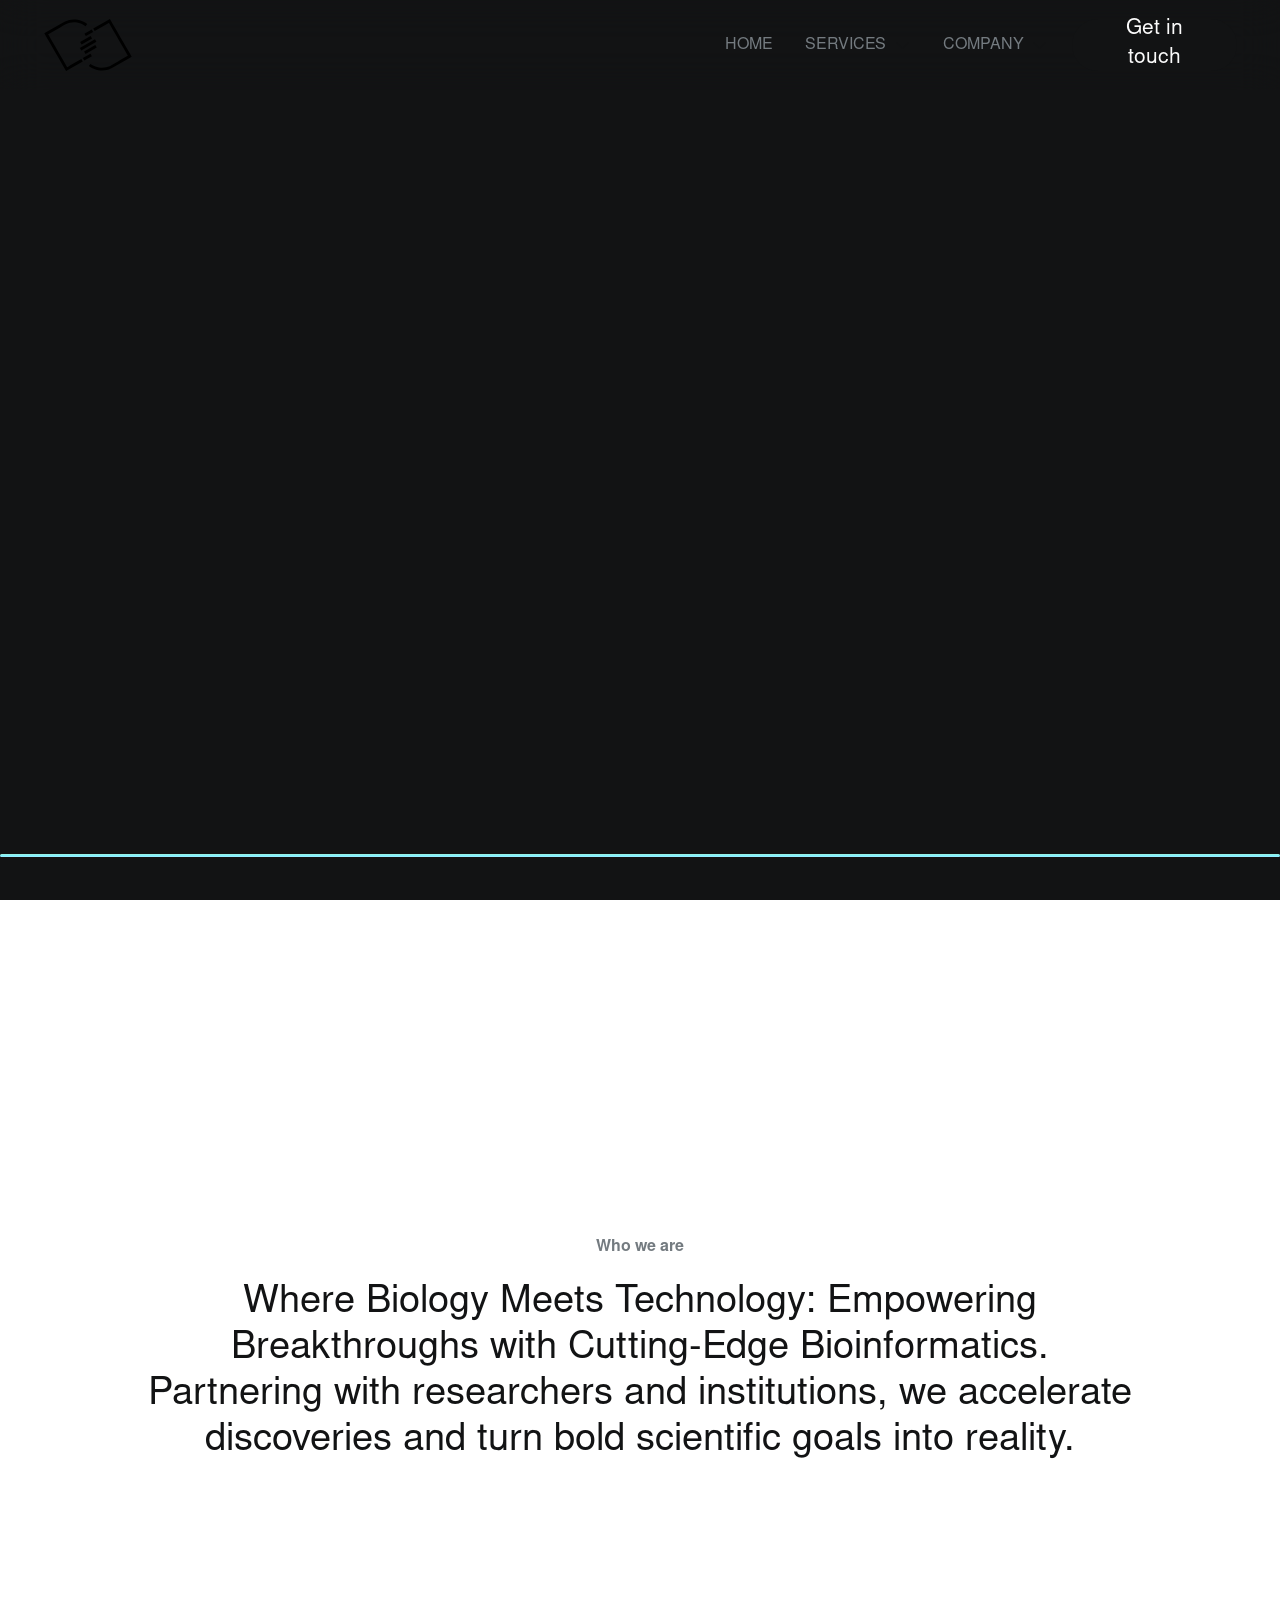
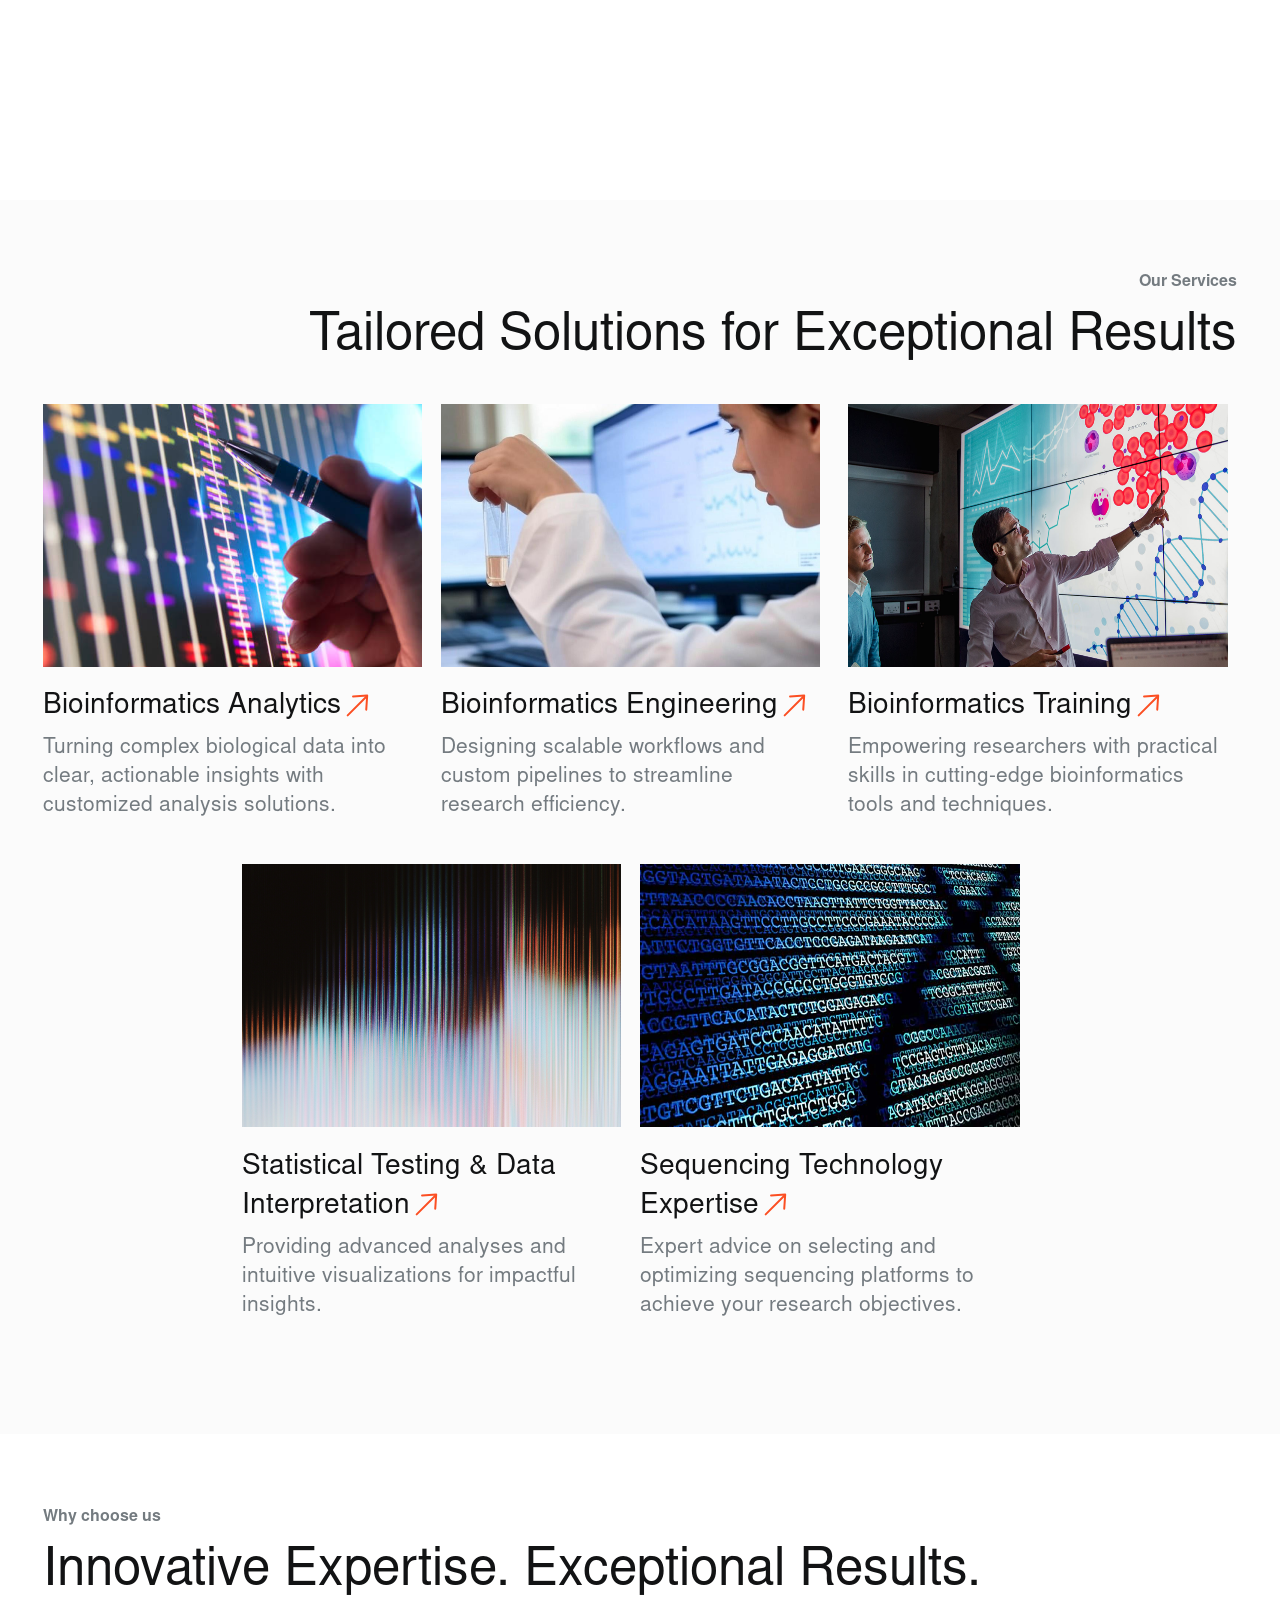
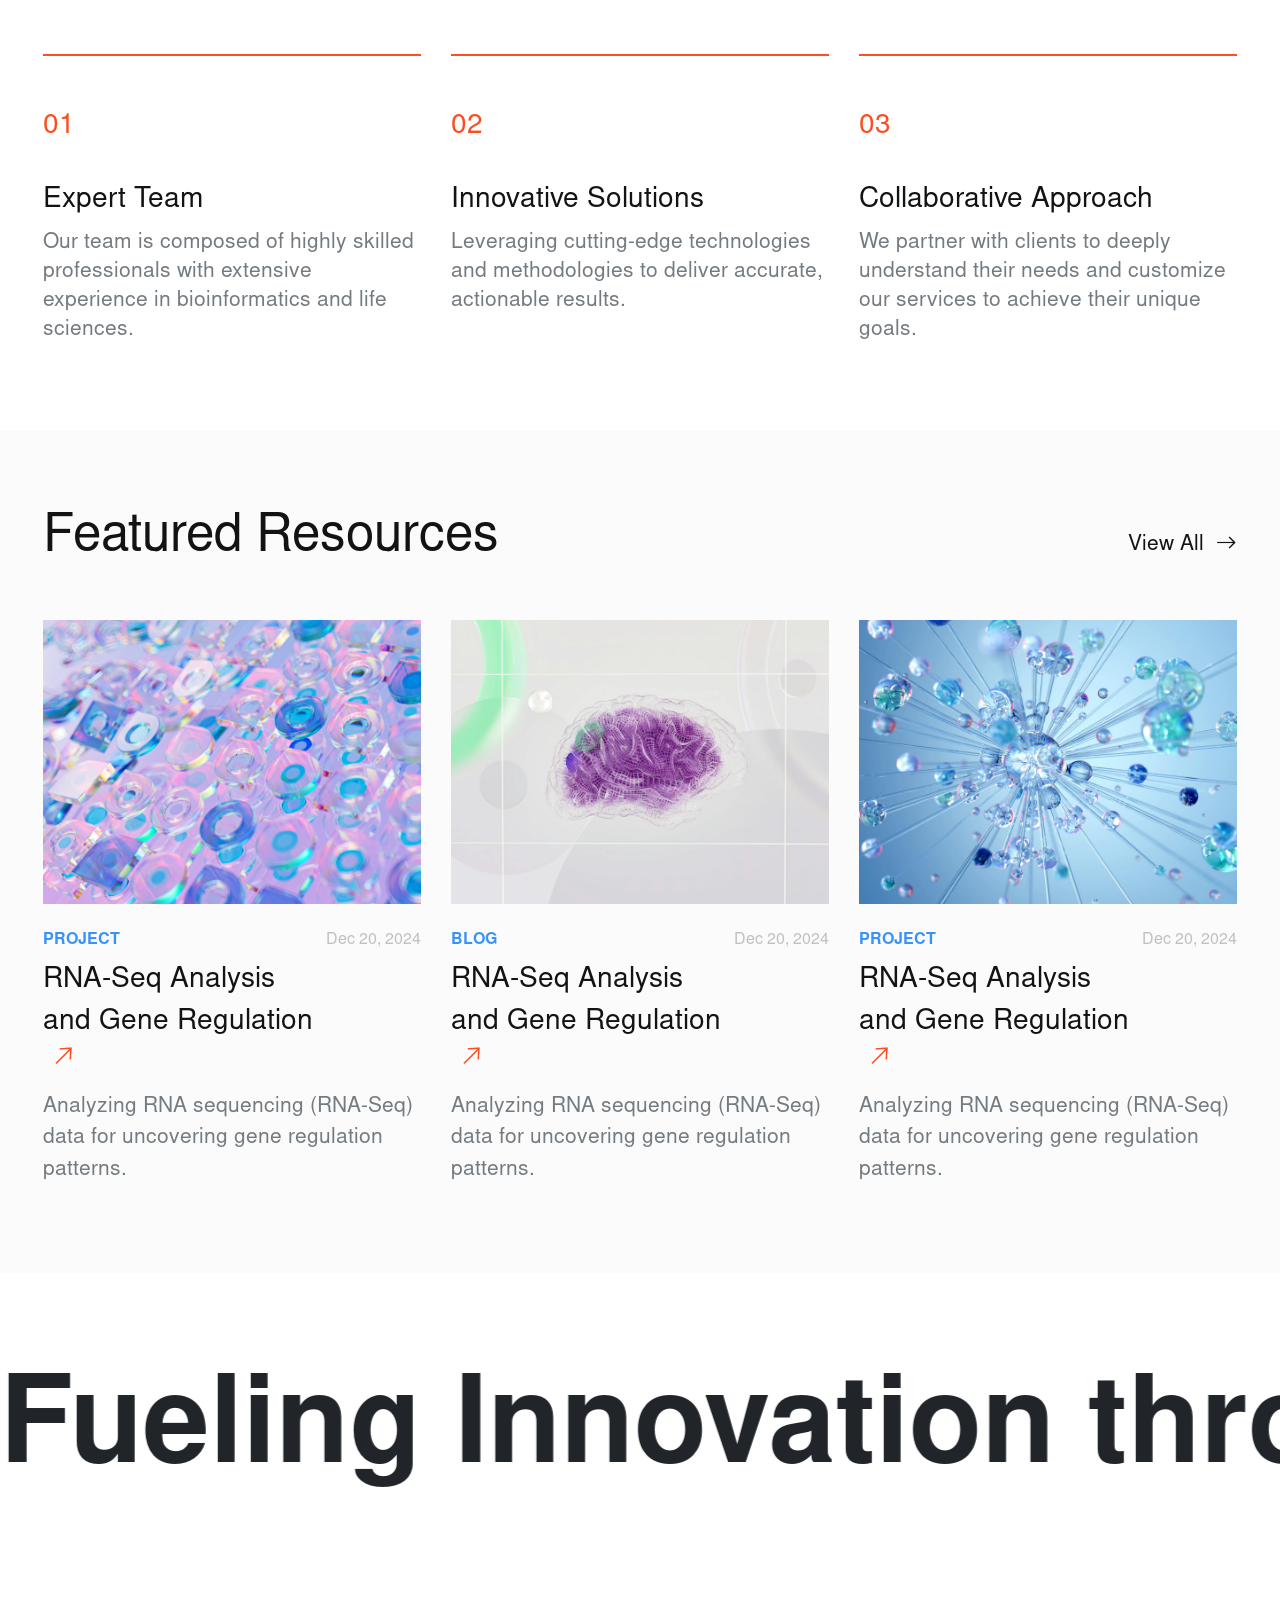
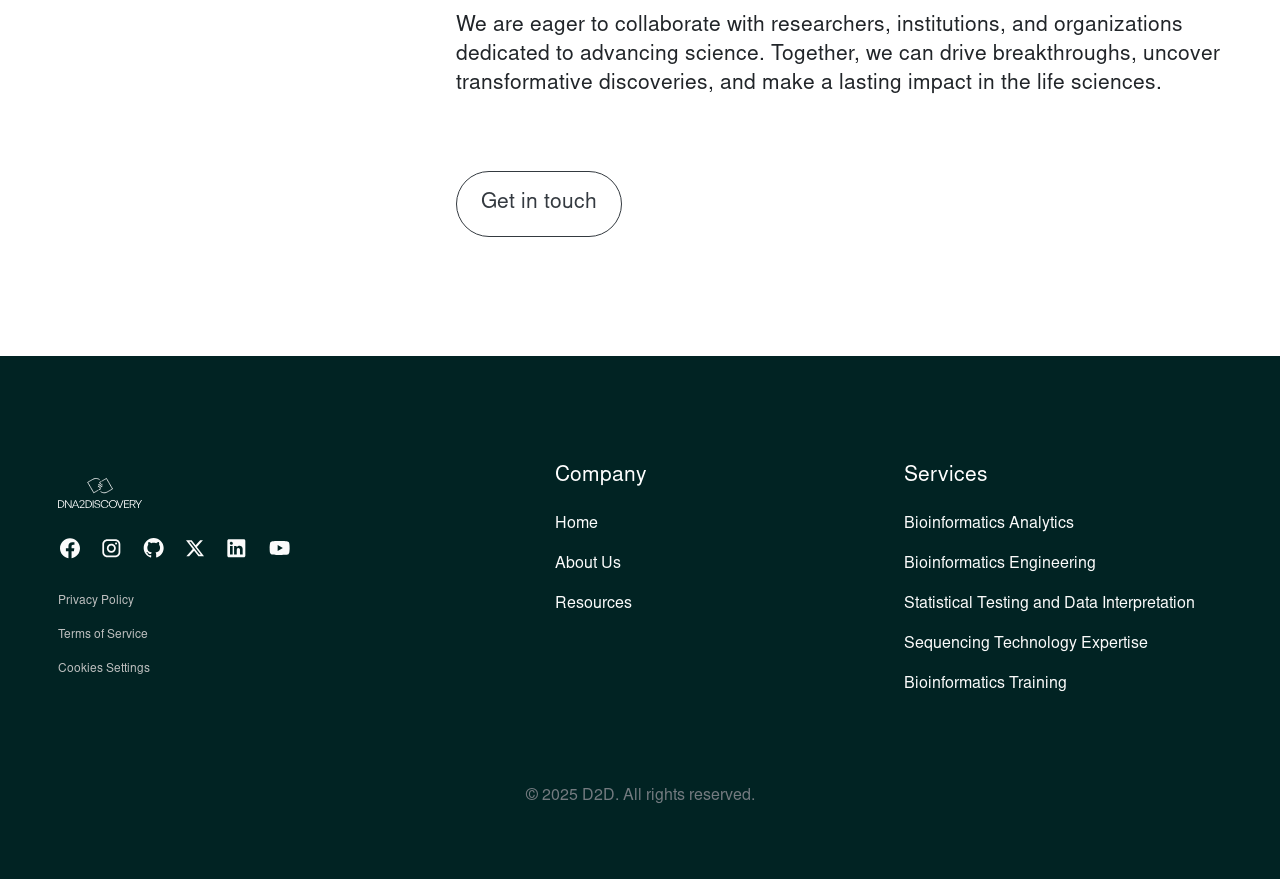
==== home/index.html @ 98108c51 "Deploying to gh-pages from @ DNA2Discovery/AngularWeb@19cfebd4a1c8b1fcf7de5f11486455349e9c429f 🚀" ====
<!DOCTYPE html><html lang="en" data-beasties-container><head><link rel="preconnect" href="https://fonts.gstatic.com" crossorigin>
  <meta charset="utf-8">
  <meta name="viewport" content="width=device-width, initial-scale=1, maximum-scale=1, user-scalable=no">
  <title>D2dWebsite</title>
  <base href="/">
  <meta name="viewport" content="width=device-width, initial-scale=1">
  <link rel="stylesheet" href="https://cdn.jsdelivr.net/npm/bootstrap@4.6.2/dist/css/bootstrap.min.css" integrity="sha384-xOolHFLEh07PJGoPkLv1IbcEPTNtaed2xpHsD9ESMhqIYd0nLMwNLD69Npy4HI+N" crossorigin="anonymous">
  <link rel="stylesheet" href="https://cdn.jsdelivr.net/npm/bootstrap-icons/font/bootstrap-icons.css">
  <link rel="stylesheet" href="https://cdnjs.cloudflare.com/ajax/libs/font-awesome/6.5.1/css/all.min.css">
  <link rel="icon" type="image/x-icon" href="favicon.ico">
  <style>@font-face{font-family:'Roboto';font-style:normal;font-weight:300;font-stretch:100%;font-display:swap;src:url(https://fonts.gstatic.com/s/roboto/v47/KFO7CnqEu92Fr1ME7kSn66aGLdTylUAMa3GUBGEe.woff2) format('woff2');unicode-range:U+0460-052F, U+1C80-1C8A, U+20B4, U+2DE0-2DFF, U+A640-A69F, U+FE2E-FE2F;}@font-face{font-family:'Roboto';font-style:normal;font-weight:300;font-stretch:100%;font-display:swap;src:url(https://fonts.gstatic.com/s/roboto/v47/KFO7CnqEu92Fr1ME7kSn66aGLdTylUAMa3iUBGEe.woff2) format('woff2');unicode-range:U+0301, U+0400-045F, U+0490-0491, U+04B0-04B1, U+2116;}@font-face{font-family:'Roboto';font-style:normal;font-weight:300;font-stretch:100%;font-display:swap;src:url(https://fonts.gstatic.com/s/roboto/v47/KFO7CnqEu92Fr1ME7kSn66aGLdTylUAMa3CUBGEe.woff2) format('woff2');unicode-range:U+1F00-1FFF;}@font-face{font-family:'Roboto';font-style:normal;font-weight:300;font-stretch:100%;font-display:swap;src:url(https://fonts.gstatic.com/s/roboto/v47/KFO7CnqEu92Fr1ME7kSn66aGLdTylUAMa3-UBGEe.woff2) format('woff2');unicode-range:U+0370-0377, U+037A-037F, U+0384-038A, U+038C, U+038E-03A1, U+03A3-03FF;}@font-face{font-family:'Roboto';font-style:normal;font-weight:300;font-stretch:100%;font-display:swap;src:url(https://fonts.gstatic.com/s/roboto/v47/KFO7CnqEu92Fr1ME7kSn66aGLdTylUAMawCUBGEe.woff2) format('woff2');unicode-range:U+0302-0303, U+0305, U+0307-0308, U+0310, U+0312, U+0315, U+031A, U+0326-0327, U+032C, U+032F-0330, U+0332-0333, U+0338, U+033A, U+0346, U+034D, U+0391-03A1, U+03A3-03A9, U+03B1-03C9, U+03D1, U+03D5-03D6, U+03F0-03F1, U+03F4-03F5, U+2016-2017, U+2034-2038, U+203C, U+2040, U+2043, U+2047, U+2050, U+2057, U+205F, U+2070-2071, U+2074-208E, U+2090-209C, U+20D0-20DC, U+20E1, U+20E5-20EF, U+2100-2112, U+2114-2115, U+2117-2121, U+2123-214F, U+2190, U+2192, U+2194-21AE, U+21B0-21E5, U+21F1-21F2, U+21F4-2211, U+2213-2214, U+2216-22FF, U+2308-230B, U+2310, U+2319, U+231C-2321, U+2336-237A, U+237C, U+2395, U+239B-23B7, U+23D0, U+23DC-23E1, U+2474-2475, U+25AF, U+25B3, U+25B7, U+25BD, U+25C1, U+25CA, U+25CC, U+25FB, U+266D-266F, U+27C0-27FF, U+2900-2AFF, U+2B0E-2B11, U+2B30-2B4C, U+2BFE, U+3030, U+FF5B, U+FF5D, U+1D400-1D7FF, U+1EE00-1EEFF;}@font-face{font-family:'Roboto';font-style:normal;font-weight:300;font-stretch:100%;font-display:swap;src:url(https://fonts.gstatic.com/s/roboto/v47/KFO7CnqEu92Fr1ME7kSn66aGLdTylUAMaxKUBGEe.woff2) format('woff2');unicode-range:U+0001-000C, U+000E-001F, U+007F-009F, U+20DD-20E0, U+20E2-20E4, U+2150-218F, U+2190, U+2192, U+2194-2199, U+21AF, U+21E6-21F0, U+21F3, U+2218-2219, U+2299, U+22C4-22C6, U+2300-243F, U+2440-244A, U+2460-24FF, U+25A0-27BF, U+2800-28FF, U+2921-2922, U+2981, U+29BF, U+29EB, U+2B00-2BFF, U+4DC0-4DFF, U+FFF9-FFFB, U+10140-1018E, U+10190-1019C, U+101A0, U+101D0-101FD, U+102E0-102FB, U+10E60-10E7E, U+1D2C0-1D2D3, U+1D2E0-1D37F, U+1F000-1F0FF, U+1F100-1F1AD, U+1F1E6-1F1FF, U+1F30D-1F30F, U+1F315, U+1F31C, U+1F31E, U+1F320-1F32C, U+1F336, U+1F378, U+1F37D, U+1F382, U+1F393-1F39F, U+1F3A7-1F3A8, U+1F3AC-1F3AF, U+1F3C2, U+1F3C4-1F3C6, U+1F3CA-1F3CE, U+1F3D4-1F3E0, U+1F3ED, U+1F3F1-1F3F3, U+1F3F5-1F3F7, U+1F408, U+1F415, U+1F41F, U+1F426, U+1F43F, U+1F441-1F442, U+1F444, U+1F446-1F449, U+1F44C-1F44E, U+1F453, U+1F46A, U+1F47D, U+1F4A3, U+1F4B0, U+1F4B3, U+1F4B9, U+1F4BB, U+1F4BF, U+1F4C8-1F4CB, U+1F4D6, U+1F4DA, U+1F4DF, U+1F4E3-1F4E6, U+1F4EA-1F4ED, U+1F4F7, U+1F4F9-1F4FB, U+1F4FD-1F4FE, U+1F503, U+1F507-1F50B, U+1F50D, U+1F512-1F513, U+1F53E-1F54A, U+1F54F-1F5FA, U+1F610, U+1F650-1F67F, U+1F687, U+1F68D, U+1F691, U+1F694, U+1F698, U+1F6AD, U+1F6B2, U+1F6B9-1F6BA, U+1F6BC, U+1F6C6-1F6CF, U+1F6D3-1F6D7, U+1F6E0-1F6EA, U+1F6F0-1F6F3, U+1F6F7-1F6FC, U+1F700-1F7FF, U+1F800-1F80B, U+1F810-1F847, U+1F850-1F859, U+1F860-1F887, U+1F890-1F8AD, U+1F8B0-1F8BB, U+1F8C0-1F8C1, U+1F900-1F90B, U+1F93B, U+1F946, U+1F984, U+1F996, U+1F9E9, U+1FA00-1FA6F, U+1FA70-1FA7C, U+1FA80-1FA89, U+1FA8F-1FAC6, U+1FACE-1FADC, U+1FADF-1FAE9, U+1FAF0-1FAF8, U+1FB00-1FBFF;}@font-face{font-family:'Roboto';font-style:normal;font-weight:300;font-stretch:100%;font-display:swap;src:url(https://fonts.gstatic.com/s/roboto/v47/KFO7CnqEu92Fr1ME7kSn66aGLdTylUAMa3OUBGEe.woff2) format('woff2');unicode-range:U+0102-0103, U+0110-0111, U+0128-0129, U+0168-0169, U+01A0-01A1, U+01AF-01B0, U+0300-0301, U+0303-0304, U+0308-0309, U+0323, U+0329, U+1EA0-1EF9, U+20AB;}@font-face{font-family:'Roboto';font-style:normal;font-weight:300;font-stretch:100%;font-display:swap;src:url(https://fonts.gstatic.com/s/roboto/v47/KFO7CnqEu92Fr1ME7kSn66aGLdTylUAMa3KUBGEe.woff2) format('woff2');unicode-range:U+0100-02BA, U+02BD-02C5, U+02C7-02CC, U+02CE-02D7, U+02DD-02FF, U+0304, U+0308, U+0329, U+1D00-1DBF, U+1E00-1E9F, U+1EF2-1EFF, U+2020, U+20A0-20AB, U+20AD-20C0, U+2113, U+2C60-2C7F, U+A720-A7FF;}@font-face{font-family:'Roboto';font-style:normal;font-weight:300;font-stretch:100%;font-display:swap;src:url(https://fonts.gstatic.com/s/roboto/v47/KFO7CnqEu92Fr1ME7kSn66aGLdTylUAMa3yUBA.woff2) format('woff2');unicode-range:U+0000-00FF, U+0131, U+0152-0153, U+02BB-02BC, U+02C6, U+02DA, U+02DC, U+0304, U+0308, U+0329, U+2000-206F, U+20AC, U+2122, U+2191, U+2193, U+2212, U+2215, U+FEFF, U+FFFD;}@font-face{font-family:'Roboto';font-style:normal;font-weight:400;font-stretch:100%;font-display:swap;src:url(https://fonts.gstatic.com/s/roboto/v47/KFO7CnqEu92Fr1ME7kSn66aGLdTylUAMa3GUBGEe.woff2) format('woff2');unicode-range:U+0460-052F, U+1C80-1C8A, U+20B4, U+2DE0-2DFF, U+A640-A69F, U+FE2E-FE2F;}@font-face{font-family:'Roboto';font-style:normal;font-weight:400;font-stretch:100%;font-display:swap;src:url(https://fonts.gstatic.com/s/roboto/v47/KFO7CnqEu92Fr1ME7kSn66aGLdTylUAMa3iUBGEe.woff2) format('woff2');unicode-range:U+0301, U+0400-045F, U+0490-0491, U+04B0-04B1, U+2116;}@font-face{font-family:'Roboto';font-style:normal;font-weight:400;font-stretch:100%;font-display:swap;src:url(https://fonts.gstatic.com/s/roboto/v47/KFO7CnqEu92Fr1ME7kSn66aGLdTylUAMa3CUBGEe.woff2) format('woff2');unicode-range:U+1F00-1FFF;}@font-face{font-family:'Roboto';font-style:normal;font-weight:400;font-stretch:100%;font-display:swap;src:url(https://fonts.gstatic.com/s/roboto/v47/KFO7CnqEu92Fr1ME7kSn66aGLdTylUAMa3-UBGEe.woff2) format('woff2');unicode-range:U+0370-0377, U+037A-037F, U+0384-038A, U+038C, U+038E-03A1, U+03A3-03FF;}@font-face{font-family:'Roboto';font-style:normal;font-weight:400;font-stretch:100%;font-display:swap;src:url(https://fonts.gstatic.com/s/roboto/v47/KFO7CnqEu92Fr1ME7kSn66aGLdTylUAMawCUBGEe.woff2) format('woff2');unicode-range:U+0302-0303, U+0305, U+0307-0308, U+0310, U+0312, U+0315, U+031A, U+0326-0327, U+032C, U+032F-0330, U+0332-0333, U+0338, U+033A, U+0346, U+034D, U+0391-03A1, U+03A3-03A9, U+03B1-03C9, U+03D1, U+03D5-03D6, U+03F0-03F1, U+03F4-03F5, U+2016-2017, U+2034-2038, U+203C, U+2040, U+2043, U+2047, U+2050, U+2057, U+205F, U+2070-2071, U+2074-208E, U+2090-209C, U+20D0-20DC, U+20E1, U+20E5-20EF, U+2100-2112, U+2114-2115, U+2117-2121, U+2123-214F, U+2190, U+2192, U+2194-21AE, U+21B0-21E5, U+21F1-21F2, U+21F4-2211, U+2213-2214, U+2216-22FF, U+2308-230B, U+2310, U+2319, U+231C-2321, U+2336-237A, U+237C, U+2395, U+239B-23B7, U+23D0, U+23DC-23E1, U+2474-2475, U+25AF, U+25B3, U+25B7, U+25BD, U+25C1, U+25CA, U+25CC, U+25FB, U+266D-266F, U+27C0-27FF, U+2900-2AFF, U+2B0E-2B11, U+2B30-2B4C, U+2BFE, U+3030, U+FF5B, U+FF5D, U+1D400-1D7FF, U+1EE00-1EEFF;}@font-face{font-family:'Roboto';font-style:normal;font-weight:400;font-stretch:100%;font-display:swap;src:url(https://fonts.gstatic.com/s/roboto/v47/KFO7CnqEu92Fr1ME7kSn66aGLdTylUAMaxKUBGEe.woff2) format('woff2');unicode-range:U+0001-000C, U+000E-001F, U+007F-009F, U+20DD-20E0, U+20E2-20E4, U+2150-218F, U+2190, U+2192, U+2194-2199, U+21AF, U+21E6-21F0, U+21F3, U+2218-2219, U+2299, U+22C4-22C6, U+2300-243F, U+2440-244A, U+2460-24FF, U+25A0-27BF, U+2800-28FF, U+2921-2922, U+2981, U+29BF, U+29EB, U+2B00-2BFF, U+4DC0-4DFF, U+FFF9-FFFB, U+10140-1018E, U+10190-1019C, U+101A0, U+101D0-101FD, U+102E0-102FB, U+10E60-10E7E, U+1D2C0-1D2D3, U+1D2E0-1D37F, U+1F000-1F0FF, U+1F100-1F1AD, U+1F1E6-1F1FF, U+1F30D-1F30F, U+1F315, U+1F31C, U+1F31E, U+1F320-1F32C, U+1F336, U+1F378, U+1F37D, U+1F382, U+1F393-1F39F, U+1F3A7-1F3A8, U+1F3AC-1F3AF, U+1F3C2, U+1F3C4-1F3C6, U+1F3CA-1F3CE, U+1F3D4-1F3E0, U+1F3ED, U+1F3F1-1F3F3, U+1F3F5-1F3F7, U+1F408, U+1F415, U+1F41F, U+1F426, U+1F43F, U+1F441-1F442, U+1F444, U+1F446-1F449, U+1F44C-1F44E, U+1F453, U+1F46A, U+1F47D, U+1F4A3, U+1F4B0, U+1F4B3, U+1F4B9, U+1F4BB, U+1F4BF, U+1F4C8-1F4CB, U+1F4D6, U+1F4DA, U+1F4DF, U+1F4E3-1F4E6, U+1F4EA-1F4ED, U+1F4F7, U+1F4F9-1F4FB, U+1F4FD-1F4FE, U+1F503, U+1F507-1F50B, U+1F50D, U+1F512-1F513, U+1F53E-1F54A, U+1F54F-1F5FA, U+1F610, U+1F650-1F67F, U+1F687, U+1F68D, U+1F691, U+1F694, U+1F698, U+1F6AD, U+1F6B2, U+1F6B9-1F6BA, U+1F6BC, U+1F6C6-1F6CF, U+1F6D3-1F6D7, U+1F6E0-1F6EA, U+1F6F0-1F6F3, U+1F6F7-1F6FC, U+1F700-1F7FF, U+1F800-1F80B, U+1F810-1F847, U+1F850-1F859, U+1F860-1F887, U+1F890-1F8AD, U+1F8B0-1F8BB, U+1F8C0-1F8C1, U+1F900-1F90B, U+1F93B, U+1F946, U+1F984, U+1F996, U+1F9E9, U+1FA00-1FA6F, U+1FA70-1FA7C, U+1FA80-1FA89, U+1FA8F-1FAC6, U+1FACE-1FADC, U+1FADF-1FAE9, U+1FAF0-1FAF8, U+1FB00-1FBFF;}@font-face{font-family:'Roboto';font-style:normal;font-weight:400;font-stretch:100%;font-display:swap;src:url(https://fonts.gstatic.com/s/roboto/v47/KFO7CnqEu92Fr1ME7kSn66aGLdTylUAMa3OUBGEe.woff2) format('woff2');unicode-range:U+0102-0103, U+0110-0111, U+0128-0129, U+0168-0169, U+01A0-01A1, U+01AF-01B0, U+0300-0301, U+0303-0304, U+0308-0309, U+0323, U+0329, U+1EA0-1EF9, U+20AB;}@font-face{font-family:'Roboto';font-style:normal;font-weight:400;font-stretch:100%;font-display:swap;src:url(https://fonts.gstatic.com/s/roboto/v47/KFO7CnqEu92Fr1ME7kSn66aGLdTylUAMa3KUBGEe.woff2) format('woff2');unicode-range:U+0100-02BA, U+02BD-02C5, U+02C7-02CC, U+02CE-02D7, U+02DD-02FF, U+0304, U+0308, U+0329, U+1D00-1DBF, U+1E00-1E9F, U+1EF2-1EFF, U+2020, U+20A0-20AB, U+20AD-20C0, U+2113, U+2C60-2C7F, U+A720-A7FF;}@font-face{font-family:'Roboto';font-style:normal;font-weight:400;font-stretch:100%;font-display:swap;src:url(https://fonts.gstatic.com/s/roboto/v47/KFO7CnqEu92Fr1ME7kSn66aGLdTylUAMa3yUBA.woff2) format('woff2');unicode-range:U+0000-00FF, U+0131, U+0152-0153, U+02BB-02BC, U+02C6, U+02DA, U+02DC, U+0304, U+0308, U+0329, U+2000-206F, U+20AC, U+2122, U+2191, U+2193, U+2212, U+2215, U+FEFF, U+FFFD;}@font-face{font-family:'Roboto';font-style:normal;font-weight:500;font-stretch:100%;font-display:swap;src:url(https://fonts.gstatic.com/s/roboto/v47/KFO7CnqEu92Fr1ME7kSn66aGLdTylUAMa3GUBGEe.woff2) format('woff2');unicode-range:U+0460-052F, U+1C80-1C8A, U+20B4, U+2DE0-2DFF, U+A640-A69F, U+FE2E-FE2F;}@font-face{font-family:'Roboto';font-style:normal;font-weight:500;font-stretch:100%;font-display:swap;src:url(https://fonts.gstatic.com/s/roboto/v47/KFO7CnqEu92Fr1ME7kSn66aGLdTylUAMa3iUBGEe.woff2) format('woff2');unicode-range:U+0301, U+0400-045F, U+0490-0491, U+04B0-04B1, U+2116;}@font-face{font-family:'Roboto';font-style:normal;font-weight:500;font-stretch:100%;font-display:swap;src:url(https://fonts.gstatic.com/s/roboto/v47/KFO7CnqEu92Fr1ME7kSn66aGLdTylUAMa3CUBGEe.woff2) format('woff2');unicode-range:U+1F00-1FFF;}@font-face{font-family:'Roboto';font-style:normal;font-weight:500;font-stretch:100%;font-display:swap;src:url(https://fonts.gstatic.com/s/roboto/v47/KFO7CnqEu92Fr1ME7kSn66aGLdTylUAMa3-UBGEe.woff2) format('woff2');unicode-range:U+0370-0377, U+037A-037F, U+0384-038A, U+038C, U+038E-03A1, U+03A3-03FF;}@font-face{font-family:'Roboto';font-style:normal;font-weight:500;font-stretch:100%;font-display:swap;src:url(https://fonts.gstatic.com/s/roboto/v47/KFO7CnqEu92Fr1ME7kSn66aGLdTylUAMawCUBGEe.woff2) format('woff2');unicode-range:U+0302-0303, U+0305, U+0307-0308, U+0310, U+0312, U+0315, U+031A, U+0326-0327, U+032C, U+032F-0330, U+0332-0333, U+0338, U+033A, U+0346, U+034D, U+0391-03A1, U+03A3-03A9, U+03B1-03C9, U+03D1, U+03D5-03D6, U+03F0-03F1, U+03F4-03F5, U+2016-2017, U+2034-2038, U+203C, U+2040, U+2043, U+2047, U+2050, U+2057, U+205F, U+2070-2071, U+2074-208E, U+2090-209C, U+20D0-20DC, U+20E1, U+20E5-20EF, U+2100-2112, U+2114-2115, U+2117-2121, U+2123-214F, U+2190, U+2192, U+2194-21AE, U+21B0-21E5, U+21F1-21F2, U+21F4-2211, U+2213-2214, U+2216-22FF, U+2308-230B, U+2310, U+2319, U+231C-2321, U+2336-237A, U+237C, U+2395, U+239B-23B7, U+23D0, U+23DC-23E1, U+2474-2475, U+25AF, U+25B3, U+25B7, U+25BD, U+25C1, U+25CA, U+25CC, U+25FB, U+266D-266F, U+27C0-27FF, U+2900-2AFF, U+2B0E-2B11, U+2B30-2B4C, U+2BFE, U+3030, U+FF5B, U+FF5D, U+1D400-1D7FF, U+1EE00-1EEFF;}@font-face{font-family:'Roboto';font-style:normal;font-weight:500;font-stretch:100%;font-display:swap;src:url(https://fonts.gstatic.com/s/roboto/v47/KFO7CnqEu92Fr1ME7kSn66aGLdTylUAMaxKUBGEe.woff2) format('woff2');unicode-range:U+0001-000C, U+000E-001F, U+007F-009F, U+20DD-20E0, U+20E2-20E4, U+2150-218F, U+2190, U+2192, U+2194-2199, U+21AF, U+21E6-21F0, U+21F3, U+2218-2219, U+2299, U+22C4-22C6, U+2300-243F, U+2440-244A, U+2460-24FF, U+25A0-27BF, U+2800-28FF, U+2921-2922, U+2981, U+29BF, U+29EB, U+2B00-2BFF, U+4DC0-4DFF, U+FFF9-FFFB, U+10140-1018E, U+10190-1019C, U+101A0, U+101D0-101FD, U+102E0-102FB, U+10E60-10E7E, U+1D2C0-1D2D3, U+1D2E0-1D37F, U+1F000-1F0FF, U+1F100-1F1AD, U+1F1E6-1F1FF, U+1F30D-1F30F, U+1F315, U+1F31C, U+1F31E, U+1F320-1F32C, U+1F336, U+1F378, U+1F37D, U+1F382, U+1F393-1F39F, U+1F3A7-1F3A8, U+1F3AC-1F3AF, U+1F3C2, U+1F3C4-1F3C6, U+1F3CA-1F3CE, U+1F3D4-1F3E0, U+1F3ED, U+1F3F1-1F3F3, U+1F3F5-1F3F7, U+1F408, U+1F415, U+1F41F, U+1F426, U+1F43F, U+1F441-1F442, U+1F444, U+1F446-1F449, U+1F44C-1F44E, U+1F453, U+1F46A, U+1F47D, U+1F4A3, U+1F4B0, U+1F4B3, U+1F4B9, U+1F4BB, U+1F4BF, U+1F4C8-1F4CB, U+1F4D6, U+1F4DA, U+1F4DF, U+1F4E3-1F4E6, U+1F4EA-1F4ED, U+1F4F7, U+1F4F9-1F4FB, U+1F4FD-1F4FE, U+1F503, U+1F507-1F50B, U+1F50D, U+1F512-1F513, U+1F53E-1F54A, U+1F54F-1F5FA, U+1F610, U+1F650-1F67F, U+1F687, U+1F68D, U+1F691, U+1F694, U+1F698, U+1F6AD, U+1F6B2, U+1F6B9-1F6BA, U+1F6BC, U+1F6C6-1F6CF, U+1F6D3-1F6D7, U+1F6E0-1F6EA, U+1F6F0-1F6F3, U+1F6F7-1F6FC, U+1F700-1F7FF, U+1F800-1F80B, U+1F810-1F847, U+1F850-1F859, U+1F860-1F887, U+1F890-1F8AD, U+1F8B0-1F8BB, U+1F8C0-1F8C1, U+1F900-1F90B, U+1F93B, U+1F946, U+1F984, U+1F996, U+1F9E9, U+1FA00-1FA6F, U+1FA70-1FA7C, U+1FA80-1FA89, U+1FA8F-1FAC6, U+1FACE-1FADC, U+1FADF-1FAE9, U+1FAF0-1FAF8, U+1FB00-1FBFF;}@font-face{font-family:'Roboto';font-style:normal;font-weight:500;font-stretch:100%;font-display:swap;src:url(https://fonts.gstatic.com/s/roboto/v47/KFO7CnqEu92Fr1ME7kSn66aGLdTylUAMa3OUBGEe.woff2) format('woff2');unicode-range:U+0102-0103, U+0110-0111, U+0128-0129, U+0168-0169, U+01A0-01A1, U+01AF-01B0, U+0300-0301, U+0303-0304, U+0308-0309, U+0323, U+0329, U+1EA0-1EF9, U+20AB;}@font-face{font-family:'Roboto';font-style:normal;font-weight:500;font-stretch:100%;font-display:swap;src:url(https://fonts.gstatic.com/s/roboto/v47/KFO7CnqEu92Fr1ME7kSn66aGLdTylUAMa3KUBGEe.woff2) format('woff2');unicode-range:U+0100-02BA, U+02BD-02C5, U+02C7-02CC, U+02CE-02D7, U+02DD-02FF, U+0304, U+0308, U+0329, U+1D00-1DBF, U+1E00-1E9F, U+1EF2-1EFF, U+2020, U+20A0-20AB, U+20AD-20C0, U+2113, U+2C60-2C7F, U+A720-A7FF;}@font-face{font-family:'Roboto';font-style:normal;font-weight:500;font-stretch:100%;font-display:swap;src:url(https://fonts.gstatic.com/s/roboto/v47/KFO7CnqEu92Fr1ME7kSn66aGLdTylUAMa3yUBA.woff2) format('woff2');unicode-range:U+0000-00FF, U+0131, U+0152-0153, U+02BB-02BC, U+02C6, U+02DA, U+02DC, U+0304, U+0308, U+0329, U+2000-206F, U+20AC, U+2122, U+2191, U+2193, U+2212, U+2215, U+FEFF, U+FFFD;}</style>
  <style>@font-face{font-family:'Material Icons';font-style:normal;font-weight:400;src:url(https://fonts.gstatic.com/s/materialicons/v143/flUhRq6tzZclQEJ-Vdg-IuiaDsNc.woff2) format('woff2');}.material-icons{font-family:'Material Icons';font-weight:normal;font-style:normal;font-size:24px;line-height:1;letter-spacing:normal;text-transform:none;display:inline-block;white-space:nowrap;word-wrap:normal;direction:ltr;-webkit-font-feature-settings:'liga';-webkit-font-smoothing:antialiased;}</style>
<style>html{--mat-sys-background: #fff8f8;--mat-sys-error: #ba1a1a;--mat-sys-error-container: #ffdad6;--mat-sys-inverse-on-surface: #faeeef;--mat-sys-inverse-primary: #ffb1c5;--mat-sys-inverse-surface: #352f30;--mat-sys-on-background: #201a1b;--mat-sys-on-error: #ffffff;--mat-sys-on-error-container: #410002;--mat-sys-on-primary: #ffffff;--mat-sys-on-primary-container: #3f001b;--mat-sys-on-primary-fixed: #3f001b;--mat-sys-on-primary-fixed-variant: #8f0045;--mat-sys-on-secondary: #ffffff;--mat-sys-on-secondary-container: #2b151b;--mat-sys-on-secondary-fixed: #2b151b;--mat-sys-on-secondary-fixed-variant: #5b3f46;--mat-sys-on-surface: #201a1b;--mat-sys-on-surface-variant: #514346;--mat-sys-on-tertiary: #ffffff;--mat-sys-on-tertiary-container: #410000;--mat-sys-on-tertiary-fixed: #410000;--mat-sys-on-tertiary-fixed-variant: #930100;--mat-sys-outline: #847376;--mat-sys-outline-variant: #d6c2c5;--mat-sys-primary: #ba005c;--mat-sys-primary-container: #ffd9e1;--mat-sys-primary-fixed: #ffd9e1;--mat-sys-primary-fixed-dim: #ffb1c5;--mat-sys-scrim: #000000;--mat-sys-secondary: #74565d;--mat-sys-secondary-container: #ffd9e1;--mat-sys-secondary-fixed: #ffd9e1;--mat-sys-secondary-fixed-dim: #e3bdc5;--mat-sys-shadow: #000000;--mat-sys-surface: #fff8f8;--mat-sys-surface-bright: #fff8f8;--mat-sys-surface-container: #f7ebec;--mat-sys-surface-container-high: #f1e5e6;--mat-sys-surface-container-highest: #ece0e1;--mat-sys-surface-container-low: #fdf1f2;--mat-sys-surface-container-lowest: #ffffff;--mat-sys-surface-dim: #e3d7d8;--mat-sys-surface-tint: #ba005c;--mat-sys-surface-variant: #f3dde1;--mat-sys-tertiary: #c00100;--mat-sys-tertiary-container: #ffdad4;--mat-sys-tertiary-fixed: #ffdad4;--mat-sys-tertiary-fixed-dim: #ffb4a8;--mat-sys-neutral-variant20: #3a2d30;--mat-sys-neutral10: #201a1b}html{--mat-sys-level0: 0px 0px 0px 0px rgba(0, 0, 0, .2), 0px 0px 0px 0px rgba(0, 0, 0, .14), 0px 0px 0px 0px rgba(0, 0, 0, .12)}html{--mat-sys-level1: 0px 2px 1px -1px rgba(0, 0, 0, .2), 0px 1px 1px 0px rgba(0, 0, 0, .14), 0px 1px 3px 0px rgba(0, 0, 0, .12)}html{--mat-sys-level2: 0px 3px 3px -2px rgba(0, 0, 0, .2), 0px 3px 4px 0px rgba(0, 0, 0, .14), 0px 1px 8px 0px rgba(0, 0, 0, .12)}html{--mat-sys-level3: 0px 3px 5px -1px rgba(0, 0, 0, .2), 0px 6px 10px 0px rgba(0, 0, 0, .14), 0px 1px 18px 0px rgba(0, 0, 0, .12)}html{--mat-sys-level4: 0px 5px 5px -3px rgba(0, 0, 0, .2), 0px 8px 10px 1px rgba(0, 0, 0, .14), 0px 3px 14px 2px rgba(0, 0, 0, .12)}html{--mat-sys-level5: 0px 7px 8px -4px rgba(0, 0, 0, .2), 0px 12px 17px 2px rgba(0, 0, 0, .14), 0px 5px 22px 4px rgba(0, 0, 0, .12)}html{--mat-sys-body-large: 400 1rem / 1.5rem Roboto;--mat-sys-body-large-font: Roboto;--mat-sys-body-large-line-height: 1.5rem;--mat-sys-body-large-size: 1rem;--mat-sys-body-large-tracking: .031rem;--mat-sys-body-large-weight: 400;--mat-sys-body-medium: 400 .875rem / 1.25rem Roboto;--mat-sys-body-medium-font: Roboto;--mat-sys-body-medium-line-height: 1.25rem;--mat-sys-body-medium-size: .875rem;--mat-sys-body-medium-tracking: .016rem;--mat-sys-body-medium-weight: 400;--mat-sys-body-small: 400 .75rem / 1rem Roboto;--mat-sys-body-small-font: Roboto;--mat-sys-body-small-line-height: 1rem;--mat-sys-body-small-size: .75rem;--mat-sys-body-small-tracking: .025rem;--mat-sys-body-small-weight: 400;--mat-sys-display-large: 400 3.562rem / 4rem Roboto;--mat-sys-display-large-font: Roboto;--mat-sys-display-large-line-height: 4rem;--mat-sys-display-large-size: 3.562rem;--mat-sys-display-large-tracking: -.016rem;--mat-sys-display-large-weight: 400;--mat-sys-display-medium: 400 2.812rem / 3.25rem Roboto;--mat-sys-display-medium-font: Roboto;--mat-sys-display-medium-line-height: 3.25rem;--mat-sys-display-medium-size: 2.812rem;--mat-sys-display-medium-tracking: 0;--mat-sys-display-medium-weight: 400;--mat-sys-display-small: 400 2.25rem / 2.75rem Roboto;--mat-sys-display-small-font: Roboto;--mat-sys-display-small-line-height: 2.75rem;--mat-sys-display-small-size: 2.25rem;--mat-sys-display-small-tracking: 0;--mat-sys-display-small-weight: 400;--mat-sys-headline-large: 400 2rem / 2.5rem Roboto;--mat-sys-headline-large-font: Roboto;--mat-sys-headline-large-line-height: 2.5rem;--mat-sys-headline-large-size: 2rem;--mat-sys-headline-large-tracking: 0;--mat-sys-headline-large-weight: 400;--mat-sys-headline-medium: 400 1.75rem / 2.25rem Roboto;--mat-sys-headline-medium-font: Roboto;--mat-sys-headline-medium-line-height: 2.25rem;--mat-sys-headline-medium-size: 1.75rem;--mat-sys-headline-medium-tracking: 0;--mat-sys-headline-medium-weight: 400;--mat-sys-headline-small: 400 1.5rem / 2rem Roboto;--mat-sys-headline-small-font: Roboto;--mat-sys-headline-small-line-height: 2rem;--mat-sys-headline-small-size: 1.5rem;--mat-sys-headline-small-tracking: 0;--mat-sys-headline-small-weight: 400;--mat-sys-label-large: 500 .875rem / 1.25rem Roboto;--mat-sys-label-large-font: Roboto;--mat-sys-label-large-line-height: 1.25rem;--mat-sys-label-large-size: .875rem;--mat-sys-label-large-tracking: .006rem;--mat-sys-label-large-weight: 500;--mat-sys-label-large-weight-prominent: 700;--mat-sys-label-medium: 500 .75rem / 1rem Roboto;--mat-sys-label-medium-font: Roboto;--mat-sys-label-medium-line-height: 1rem;--mat-sys-label-medium-size: .75rem;--mat-sys-label-medium-tracking: .031rem;--mat-sys-label-medium-weight: 500;--mat-sys-label-medium-weight-prominent: 700;--mat-sys-label-small: 500 .688rem / 1rem Roboto;--mat-sys-label-small-font: Roboto;--mat-sys-label-small-line-height: 1rem;--mat-sys-label-small-size: .688rem;--mat-sys-label-small-tracking: .031rem;--mat-sys-label-small-weight: 500;--mat-sys-title-large: 400 1.375rem / 1.75rem Roboto;--mat-sys-title-large-font: Roboto;--mat-sys-title-large-line-height: 1.75rem;--mat-sys-title-large-size: 1.375rem;--mat-sys-title-large-tracking: 0;--mat-sys-title-large-weight: 400;--mat-sys-title-medium: 500 1rem / 1.5rem Roboto;--mat-sys-title-medium-font: Roboto;--mat-sys-title-medium-line-height: 1.5rem;--mat-sys-title-medium-size: 1rem;--mat-sys-title-medium-tracking: .009rem;--mat-sys-title-medium-weight: 500;--mat-sys-title-small: 500 .875rem / 1.25rem Roboto;--mat-sys-title-small-font: Roboto;--mat-sys-title-small-line-height: 1.25rem;--mat-sys-title-small-size: .875rem;--mat-sys-title-small-tracking: .006rem;--mat-sys-title-small-weight: 500}html{--mat-sys-corner-extra-large: 28px;--mat-sys-corner-extra-large-top: 28px 28px 0 0;--mat-sys-corner-extra-small: 4px;--mat-sys-corner-extra-small-top: 4px 4px 0 0;--mat-sys-corner-full: 9999px;--mat-sys-corner-large: 16px;--mat-sys-corner-large-end: 0 16px 16px 0;--mat-sys-corner-large-start: 16px 0 0 16px;--mat-sys-corner-large-top: 16px 16px 0 0;--mat-sys-corner-medium: 12px;--mat-sys-corner-none: 0;--mat-sys-corner-small: 8px}html{--mat-sys-dragged-state-layer-opacity: .16;--mat-sys-focus-state-layer-opacity: .12;--mat-sys-hover-state-layer-opacity: .08;--mat-sys-pressed-state-layer-opacity: .12}@font-face{font-family:NimbusSanL;src:url("./media/NimbusSanL-RegIta-U2JG3RZC.otf") format("opentype");font-weight:400;font-style:italic}@font-face{font-family:NimbusSanL;src:url("./media/NimbusSanL-Bol-ELZ4WECS.otf") format("opentype");font-weight:700;font-style:normal}@font-face{font-family:NimbusSanL;src:url("./media/NimbusSanL-Reg-EGQ5GAYN.otf") format("opentype");font-weight:400;font-style:normal}@font-face{font-family:NimbusSanL;src:url("./media/NimbusSanL-BolIta-XEYTFVDC.otf") format("opentype");font-weight:700;font-style:italic}@font-face{font-family:NimbusSanLB;src:url("./media/NimbusSanL-Bol-ELZ4WECS.otf") format("opentype");font-weight:700;font-style:normal}html,body{height:100%}body{margin:0;font-family:NimbusSanL,sans-serif;scroll-behavior:smooth}.fsr-51{font-family:NimbusSanL!important;font-size:51px!important}.fsr-21{font-family:NimbusSanL!important;font-size:21px!important}.fsb-16{font-family:NimbusSanLB!important;font-size:16px!important;font-weight:400}.fsr-16{font-family:NimbusSanL!important;font-size:16px!important}.fsr-12{font-family:NimbusSanL!important;font-size:12px!important}.fsr-28{font-family:NimbusSanL!important;font-size:28px!important}.fsr-67{font-family:NimbusSanL!important;font-size:67px!important}.fsb-120{font-family:NimbusSanLB!important;font-size:120px!important;font-weight:400}.p-48{padding-left:calc(3.33vw + .048px);padding-right:calc(3.33vw + .048px)}.p-80{padding-top:calc(5.55vw + .08px);padding-bottom:calc(5.55vw + .08px)}.mt-48{margin-top:calc(3.33vw + .048px)!important}.color-grey{color:#bfc0c0!important}.color-blue{color:#3892fa!important}.color-lightgrey{color:#747b80!important}.color-lightwhite{color:#fbfbfb!important}.lh-29{line-height:29px!important}body{margin:0;padding:0;box-sizing:border-box;font-family:NimbusSanRegular,sans-serif!important}.no-underline{text-decoration:none}.btn-responsive{width:auto}.link-text{text-decoration:none!important;background-image:linear-gradient(#000,#000);background-size:0% 1px;background-position:0 100%;background-repeat:no-repeat;transition:background-size .3s ease-in-out;color:#121314!important}.card-link-hover:hover .link-text{background-size:100% 1px}.fit-content{width:fit-content!important}a{text-underline-offset:3px!important}@media only screen and (max-width: 767px){.btn-responsive{width:100%}.p-80{padding-top:calc(15.53vw + .0164px)!important;padding-bottom:calc(15.53vw + .0164px)!important}.p-48{padding-left:calc(3.88vw + .0144px)!important;padding-right:calc(3.88vw + .0144px)!important}.fsr-21{font-size:16px!important}.fsr-51{font-size:38px!important}.fsr-67{font-size:51px!important}.fsb-120{font-size:67px!important}.lh-29{line-height:22.4px!important}.fsb-16{font-size:12px!important}}
</style><link rel="stylesheet" href="./styles-CZH3FMQI.css" media="print" onload="this.media='all'"><noscript><link rel="stylesheet" href="./styles-CZH3FMQI.css"></noscript><style ng-app-id="ng">.logo[_ngcontent-ng-c3177318868]{font-size:24px;font-weight:700;font-family:cursive}.nav-pad[_ngcontent-ng-c3177318868]{padding:calc(1.11vw + .016px) calc(3.33vw + .048px)}.nav-bar[_ngcontent-ng-c3177318868]{background:#ffffff05}.nav-bar[_ngcontent-ng-c3177318868]   .navbar-light[_ngcontent-ng-c3177318868]   .navbar-toggler-icon[_ngcontent-ng-c3177318868]{background-image:url("data:image/svg+xml,%3csvg xmlns='http://www.w3.org/2000/svg' width='30' height='30' viewBox='0 0 30 30'%3e%3cpath stroke='rgba(255, 255, 255, 1)' stroke-linecap='round' stroke-miterlimit='10' stroke-width='2' d='M4 7h22M4 15h22M4 23h22'/%3e%3c/svg%3e")}.nav-bar[_ngcontent-ng-c3177318868]   .navbar-light[_ngcontent-ng-c3177318868]   .navbar-toggler[_ngcontent-ng-c3177318868]{border:0px}.nav-bar[_ngcontent-ng-c3177318868]   .navbar-light[_ngcontent-ng-c3177318868]   .navbar-toggler-icon[_ngcontent-ng-c3177318868]{background-image:url("data:image/svg+xml,%3csvg xmlns='http://www.w3.org/2000/svg' width='30' height='30' viewBox='0 0 30 30'%3e%3cpath stroke='rgba(255, 255, 255, 1)' stroke-linecap='round' stroke-miterlimit='10' stroke-width='2' d='M4 7h22M4 15h22M4 23h22'/%3e%3c/svg%3e")}.nav-bar-black[_ngcontent-ng-c3177318868]   .navbar-light[_ngcontent-ng-c3177318868]   .navbar-toggler[_ngcontent-ng-c3177318868]{border:0px}.nav-bar-black[_ngcontent-ng-c3177318868]   .navbar-light[_ngcontent-ng-c3177318868]   .navbar-toggler-icon[_ngcontent-ng-c3177318868]{background-image:url("data:image/svg+xml,%3csvg xmlns='http://www.w3.org/2000/svg' width='30' height='30' viewBox='0 0 30 30'%3e%3cpath stroke='rgba(0, 0, 0, 1)' stroke-linecap='round' stroke-miterlimit='10' stroke-width='2' d='M4 7h22M4 15h22M4 23h22'/%3e%3c/svg%3e")}.nav-bar-black[_ngcontent-ng-c3177318868]   .navbar-light[_ngcontent-ng-c3177318868]   .navbar-toggler[_ngcontent-ng-c3177318868]{border-color:#00000080}.navbar[_ngcontent-ng-c3177318868]{justify-content:flex-end;box-shadow:none!important;border-bottom:none!important}.navbar-nav[_ngcontent-ng-c3177318868]{align-items:center}.dropdown-menu-custom[_ngcontent-ng-c3177318868]{position:absolute;top:60px;z-index:1000}.icon-container[_ngcontent-ng-c3177318868]{background:#fff;color:#fb4f23;padding:2px;border-radius:4px;display:inline-flex;align-items:center;justify-content:center;font-size:16px;margin-left:3px}.nav-bar-black[_ngcontent-ng-c3177318868]{box-sizing:border-box;justify-content:space-between;align-items:center;gap:calc(1.11vw + .016px);width:100vw;height:calc(6.11vw + .016px);left:0;top:0;z-index:999}.nav-bar[_ngcontent-ng-c3177318868]{box-sizing:border-box;align-items:center;gap:16px;position:absolute;width:100vw;height:calc(6.11vw + .016px);left:0;top:0;flex:none;order:8;flex-grow:0;z-index:999}.nav-bar[_ngcontent-ng-c3177318868]   ul[_ngcontent-ng-c3177318868]   li[_ngcontent-ng-c3177318868]   a[_ngcontent-ng-c3177318868]{font-family:NimbusSanL;font-style:normal;color:#bfc0c0;font-weight:400;font-size:16px;line-height:29px;justify-content:start;cursor:pointer}.nav-bar-black[_ngcontent-ng-c3177318868]   ul[_ngcontent-ng-c3177318868]   li[_ngcontent-ng-c3177318868]   a[_ngcontent-ng-c3177318868]{font-family:NimbusSanL;font-style:normal;color:#747b80;font-weight:400;font-size:16px;line-height:29px;justify-content:start;cursor:pointer}.nav-bar[_ngcontent-ng-c3177318868]   h6[_ngcontent-ng-c3177318868], .nav-bar-black[_ngcontent-ng-c3177318868]   h6[_ngcontent-ng-c3177318868]{font-family:NimbusSanL;font-style:normal;font-weight:400;font-size:16px;line-height:29px;text-transform:uppercase;color:#747b80}.btn-contact-black[_ngcontent-ng-c3177318868]{display:flex;flex-direction:column;justify-content:center;align-items:center;vertical-align:middle;padding:16px 24px;gap:10px;width:165px;height:52px;background:#121314;border-radius:200px;color:#fbfbfb;font-family:NimbusSanL;font-style:normal;font-weight:400;font-size:16px;line-height:29px}.navbar[_ngcontent-ng-c3177318868]{-webkit-backdrop-filter:blur(10.2px);backdrop-filter:blur(10.2px)}.btn-contact[_ngcontent-ng-c3177318868]{display:flex;flex-direction:column;justify-content:center;align-items:center;padding:16px 24px;gap:10px;width:161px;height:52px;background:#fbfbfb;border-radius:200px;flex:none;order:1;flex-grow:0}.btn-contact[_ngcontent-ng-c3177318868]   span[_ngcontent-ng-c3177318868]{width:113px;height:15px;font-family:NimbusSanL;font-style:normal;font-weight:400;font-size:21px;line-height:29px;display:flex;align-items:center;text-align:center;color:#121314;flex:none;order:1;flex-grow:0}.nav-bar-black[_ngcontent-ng-c3177318868]   .dropdown-content[_ngcontent-ng-c3177318868]{display:flex;flex-direction:column;position:absolute;justify-content:center;text-align:center;z-index:999;background-color:#fbfbfb;-webkit-backdrop-filter:blur(10.2px);backdrop-filter:blur(10.2px)}.nav-bar[_ngcontent-ng-c3177318868]   .dropdown-content[_ngcontent-ng-c3177318868]{display:flex;flex-direction:column;position:absolute;justify-content:center;text-align:center;text-decoration:none}.btn-contact-black[_ngcontent-ng-c3177318868]   span[_ngcontent-ng-c3177318868]{width:113px;height:15px;font-family:NimbusSanL;font-style:normal;font-weight:400;font-size:21px;line-height:29px;display:flex;align-items:center;text-align:center;color:#fbfbfb;flex:none;order:1;flex-grow:0}.serviceNavBar-black[_ngcontent-ng-c3177318868]{box-sizing:border-box;margin-top:0;display:flex;flex-direction:column;align-items:flex-start;padding:calc(2.22vw + .032px) calc(3.33vw + .048px);gap:calc(1.11vw + .016px);flex-wrap:wrap;height:13vw;row-gap:calc(1.66vw + .096px);left:0;top:90px;width:100vw;position:absolute;z-index:999;background:#ffffff03;-webkit-backdrop-filter:blur(10.2px);backdrop-filter:blur(10.2px);color:#747b80}.companyNavBar-black[_ngcontent-ng-c3177318868]{box-sizing:border-box;margin-top:0;display:flex;flex-direction:column;align-items:flex-start;padding:calc(2.22vw + .032px) calc(3.33vw + .048px);gap:calc(1.11vw + .016px);flex-wrap:wrap;left:0;top:88px;width:100vw;background:#ffffff03;-webkit-backdrop-filter:blur(10.2px);backdrop-filter:blur(10.2px);color:#747b80;z-index:9999!important;position:absolute}.serviceItems-black[_ngcontent-ng-c3177318868]{justify-content:space-between;vertical-align:middle;align-items:middle;box-sizing:border-box;text-align:left;width:32%;height:35%}.serviceItems-black[_ngcontent-ng-c3177318868]   h4[_ngcontent-ng-c3177318868]{font-family:NimbusSanL;font-style:normal;font-weight:400;font-size:16px;line-height:29px;display:flex;align-items:left;text-align:left;text-transform:uppercase}.nav-bar[_ngcontent-ng-c3177318868]   .navbar-light[_ngcontent-ng-c3177318868]   .navbar-nav[_ngcontent-ng-c3177318868]   .nav-link.active[_ngcontent-ng-c3177318868], .nav-bar[_ngcontent-ng-c3177318868]   .navbar-light[_ngcontent-ng-c3177318868]   .navbar-nav[_ngcontent-ng-c3177318868]   .nav-link[_ngcontent-ng-c3177318868]:hover{font-family:NimbusSanL;font-style:normal;font-weight:400;font-size:16px;line-height:29px;color:#fbfbfb}.serviceNavBar[_ngcontent-ng-c3177318868]{box-sizing:border-box;margin-top:0;display:flex;flex-direction:column;align-items:flex-start;padding:calc(2.22vw + .032px) calc(3.33vw + .048px);gap:calc(1.11vw + .016px);flex-wrap:wrap;height:13vw;row-gap:calc(1.66vw + .096px);left:0;top:90px;width:100vw;-webkit-backdrop-filter:blur(10.2px);backdrop-filter:blur(10.2px);box-shadow:none!important;border-bottom:none!important}.logo-size[_ngcontent-ng-c3177318868]{width:90px;height:52px}.logo-size1[_ngcontent-ng-c3177318868]{width:52px;height:52px}.companyNavBar[_ngcontent-ng-c3177318868]{box-sizing:border-box;margin-top:0;margin-right:0;right:0;display:flex;flex-direction:row;align-items:flex-start;padding:calc(2.22vw + .032px) calc(3.33vw + .048px);gap:calc(1.11vw + .016px);flex-wrap:wrap;left:0;top:90px;width:100vw;-webkit-backdrop-filter:blur(10.2px);backdrop-filter:blur(10.2px);z-index:9999}.serviceItems[_ngcontent-ng-c3177318868]{justify-content:space-between;vertical-align:middle;align-items:middle;box-sizing:border-box;text-align:left;width:32%;height:35%}.serviceItems[_ngcontent-ng-c3177318868]   h4[_ngcontent-ng-c3177318868]{font-family:NimbusSanL;font-style:normal;font-weight:400;font-size:16px;line-height:29px;text-align:left;text-transform:uppercase;flex:none;order:0;flex-grow:0}.mr-16[_ngcontent-ng-c3177318868]{margin-right:16px}.nav-bar-black[_ngcontent-ng-c3177318868]   .navbar-light[_ngcontent-ng-c3177318868]   .navbar-nav[_ngcontent-ng-c3177318868]   .nav-link.active[_ngcontent-ng-c3177318868]{font-family:NimbusSanL;font-style:normal;font-weight:400;font-size:16px;line-height:29px;z-index:9999;background-color:#ffffff12!important;-webkit-backdrop-filter:blur(10.2px);backdrop-filter:blur(10.2px);color:#121314}.nav-bar-black[_ngcontent-ng-c3177318868]   .navbar-light[_ngcontent-ng-c3177318868]   .navbar-nav[_ngcontent-ng-c3177318868]   .nav-link[_ngcontent-ng-c3177318868]:hover{font-family:NimbusSanL;font-style:normal;font-weight:400;font-size:16px;line-height:29px;color:#121314}.mobile-nav[_ngcontent-ng-c3177318868]{display:none}.mr-18[_ngcontent-ng-c3177318868]{margin-right:18px}.dropdown-icon[_ngcontent-ng-c3177318868]{width:13px;height:7px}.mt-48[_ngcontent-ng-c3177318868]{margin-top:0!important}@media only screen and (max-width: 1006px){.serviceNavBar[_ngcontent-ng-c3177318868], .serviceNavBar-black[_ngcontent-ng-c3177318868]{height:19vw;row-gap:24px}}@media only screen and (max-width: 767px){.mobile-nav[_ngcontent-ng-c3177318868]{display:block;list-style:none;padding-left:0;width:calc(100vw - (2*(3.88vw + .0144px)))}.navbar[_ngcontent-ng-c3177318868]{width:100vw;justify-content:space-between!important}.logo-size1[_ngcontent-ng-c3177318868]{width:calc(7.76vw + .0288px);height:calc(7.76vw + .0288px)}.logo-size[_ngcontent-ng-c3177318868]{width:calc(17.47vw + .0236px);height:calc(10.08vw + .0104px)}h6[_ngcontent-ng-c3177318868]{text-align:start}.serviceNavBar[_ngcontent-ng-c3177318868], .serviceNavBar-black[_ngcontent-ng-c3177318868]{display:none}.navbar-nav[_ngcontent-ng-c3177318868]{align-items:self-start}.nav-bar[_ngcontent-ng-c3177318868]   ul[_ngcontent-ng-c3177318868]   li[_ngcontent-ng-c3177318868]   a[_ngcontent-ng-c3177318868], .nav-bar-black[_ngcontent-ng-c3177318868]   ul[_ngcontent-ng-c3177318868]   li[_ngcontent-ng-c3177318868]   a[_ngcontent-ng-c3177318868]{font-weight:400;font-size:21px;line-height:29px;width:calc(100vw - (2*(3.88vw + .0144px)));justify-content:space-between}.nav-bar[_ngcontent-ng-c3177318868]   .navbar-light[_ngcontent-ng-c3177318868]   .navbar-nav[_ngcontent-ng-c3177318868]   .nav-link.active[_ngcontent-ng-c3177318868], .nav-bar[_ngcontent-ng-c3177318868]   .navbar-light[_ngcontent-ng-c3177318868]   .navbar-nav[_ngcontent-ng-c3177318868]   .nav-link[_ngcontent-ng-c3177318868]:hover, .nav-bar-black[_ngcontent-ng-c3177318868]   .navbar-light[_ngcontent-ng-c3177318868]   .navbar-nav[_ngcontent-ng-c3177318868]   .nav-link.active[_ngcontent-ng-c3177318868], .nav-bar-black[_ngcontent-ng-c3177318868]   .navbar-light[_ngcontent-ng-c3177318868]   .navbar-nav[_ngcontent-ng-c3177318868]   .nav-link[_ngcontent-ng-c3177318868]:hover{font-size:21px}.mr-16[_ngcontent-ng-c3177318868], .mr-18[_ngcontent-ng-c3177318868]{margin-right:0}.pt-48[_ngcontent-ng-c3177318868]{padding-top:calc(11.65vw + .002px)}.px-21[_ngcontent-ng-c3177318868]{padding-top:calc(4.97vw + .0236px);padding-bottom:calc(4.97vw + .0236px)}.px-19[_ngcontent-ng-c3177318868]{padding-top:calc(4.49vw + .0012px);padding-bottom:calc(4.49vw + .0012px)}.dropdown-icon[_ngcontent-ng-c3177318868]{width:23px;height:13px}.mt-48[_ngcontent-ng-c3177318868]{margin-top:calc(11.65vw + .002px)!important}.mb-8[_ngcontent-ng-c3177318868]{margin-bottom:calc(1.94vw + .0072px)}.companyNavBar[_ngcontent-ng-c3177318868], .companyNavBar-black[_ngcontent-ng-c3177318868]{display:none!important}.nav-pad[_ngcontent-ng-c3177318868]{padding:calc(3.88vw + .0144px)}.nav-bar-black[_ngcontent-ng-c3177318868]{padding:0}}</style><style ng-app-id="ng">.marquee[_ngcontent-ng-c380662666]{white-space:nowrap;overflow:hidden;width:100%}.marquee[_ngcontent-ng-c380662666]   p[_ngcontent-ng-c380662666]{display:inline-block;white-space:nowrap;will-change:transform;animation:_ngcontent-ng-c380662666_marqueeAnimation 12s linear infinite}@keyframes _ngcontent-ng-c380662666_marqueeAnimation{0%{transform:translate(100vw)}to{transform:translate(-100%)}}.p-80[_ngcontent-ng-c380662666]{padding:calc(5.55vw + .08px) 0px}@media only screen and (max-width: 768px){.p-80[_ngcontent-ng-c380662666]{padding:calc(15.53vw + .0164px) 0px}}</style><style ng-app-id="ng">.footer[_ngcontent-ng-c448862129]{background-color:#012323;margin-bottom:0!important;margin-left:0!important;margin-right:0!important;padding:0;bottom:0}.foot-pad[_ngcontent-ng-c448862129]{padding:calc(5.55vw + .08px) calc(3.33vw + .048px)!important}.mt80[_ngcontent-ng-c448862129]{margin-top:80px!important}.no-underline[_ngcontent-ng-c448862129], .link-underline[_ngcontent-ng-c448862129]{text-decoration:none}.link-underline[_ngcontent-ng-c448862129]:hover{text-decoration:underline;text-decoration-color:#f5f5f5!important}.mt-43[_ngcontent-ng-c448862129]{margin-top:calc(2.91vw + .096px);margin-bottom:calc(1.11vw + .016px)}.p-64[_ngcontent-ng-c448862129]{padding-top:calc(2.91vw + .096px);padding-bottom:calc(5.55vw + .08px)}@media only screen and (max-width: 767px){.pr-8[_ngcontent-ng-c448862129]{padding-right:calc(1.94vw + .0072px)!important}.mt-43[_ngcontent-ng-c448862129]{margin-top:calc(10.43vw + .0284px);margin-bottom:calc(3.88vw + .0144px)}.fsr-16[_ngcontent-ng-c448862129]{font-size:calc(2.91vw + .0108px)!important;font-weight:400}.color-lightwhite[_ngcontent-ng-c448862129]{color:#bfc0c0!important}.p-64[_ngcontent-ng-c448862129]{padding-top:calc(10.19vw + .0172px);padding-bottom:calc(15.53vw + .0164px)}.foot-pad[_ngcontent-ng-c448862129]{padding:calc(15.53vw + .0164px) calc(3.88vw + .0144px)!important}.mt80[_ngcontent-ng-c448862129]{margin-top:80px!important}}</style><style ng-app-id="ng">.section2[_ngcontent-ng-c539754017], .section3[_ngcontent-ng-c539754017], .section4[_ngcontent-ng-c539754017], .section5[_ngcontent-ng-c539754017]{padding:calc(5.55vw + .08px) calc(3.33vw + .048px);width:100%;box-sizing:border-box}.section1[_ngcontent-ng-c539754017]{display:flex;flex-direction:column;padding:calc(5.55vw + .08px) 11.25vw;min-height:100vh!important;justify-content:center}.pic[_ngcontent-ng-c539754017]{width:100vw;height:100vh;object-fit:cover}.loader[_ngcontent-ng-c539754017]{padding-bottom:20vh;width:100vw;height:100vh;display:flex;justify-content:center;align-items:center;z-index:8;background-color:#121314}.spinner[_ngcontent-ng-c539754017]{width:50px;height:50px;border:5px solid #f3f3f3;border-top:5px solid #3498db;border-radius:50%;animation:_ngcontent-ng-c539754017_spin 1s linear infinite}@keyframes _ngcontent-ng-c539754017_spin{0%{transform:rotate(0)}to{transform:rotate(360deg)}}.section1[_ngcontent-ng-c539754017]{background-color:#fff}.section1[_ngcontent-ng-c539754017]   p[_ngcontent-ng-c539754017]{font-style:normal;font-weight:700;font-size:16px;line-height:22px;font-family:NimbusSanL;color:#747b80;margin-bottom:0;padding-bottom:calc(1.66vw + .096px)}.section3[_ngcontent-ng-c539754017]   p[_ngcontent-ng-c539754017], .section2[_ngcontent-ng-c539754017]   p[_ngcontent-ng-c539754017]{font-style:normal;font-weight:700;font-size:16px;line-height:22px;font-family:NimbusSanL;color:#747b80;margin-bottom:0;padding-bottom:calc(1.11vw + .016px)}.section3[_ngcontent-ng-c539754017]   h2[_ngcontent-ng-c539754017], .section2[_ngcontent-ng-c539754017]   h2[_ngcontent-ng-c539754017]{font-family:NimbusSanL;font-style:normal;font-weight:400;font-size:51px;line-height:61px;color:#121314;padding-bottom:calc(2.77vw + .112px);margin-bottom:0}.section1[_ngcontent-ng-c539754017]   h3[_ngcontent-ng-c539754017], .section4[_ngcontent-ng-c539754017]   h3[_ngcontent-ng-c539754017]{font-style:normal;font-weight:400;font-size:38px;line-height:46px;text-align:center;font-family:NimbusSanL;color:#121314;margin:0}.section4[_ngcontent-ng-c539754017]{background-color:#fbfbfb}.subsec31[_ngcontent-ng-c539754017]   h5[_ngcontent-ng-c539754017]{font-family:NimbusSanL;padding-bottom:calc(2.77vw + .112px);padding-top:calc(2.77vw + .112px);font-style:normal;font-weight:400;font-size:28px;line-height:39px;color:#fb4f23;margin:0}.subsec31[_ngcontent-ng-c539754017]   h4[_ngcontent-ng-c539754017]{font-family:NimbusSanL;padding-bottom:calc(.55vw + .08px);font-style:normal;font-weight:400;font-size:28px;line-height:39px;color:#121314;margin:0}.subsec31[_ngcontent-ng-c539754017]   p[_ngcontent-ng-c539754017], .section4[_ngcontent-ng-c539754017]   p[_ngcontent-ng-c539754017]{font-family:NimbusSanL;font-style:normal;font-weight:400;font-size:21px;line-height:29px;color:#747b80;padding-bottom:calc(1.11vw + .016px);margin:0}.head[_ngcontent-ng-c539754017]{font-family:NimbusSanL;margin-bottom:0;font-style:normal;font-weight:700;font-size:21px;line-height:29px;color:#121314}#sub[_ngcontent-ng-c539754017]{font-family:NimbusSanL;margin-bottom:0;font-style:normal;font-weight:400;font-size:21px;line-height:29px;color:#747b80}.pb-48[_ngcontent-ng-c539754017]{padding-bottom:calc(3.33vw + .048px)}.pb-24[_ngcontent-ng-c539754017]{padding-bottom:(1.66vw + 0px)!important}.progress-container[_ngcontent-ng-c539754017]{width:100%;height:3px;position:absolute;bottom:calc(3.33vw + .048px);left:0;overflow:hidden}.loading-text[_ngcontent-ng-c539754017]{position:absolute;bottom:.048px;left:0;font-family:NimbusSanL;margin-left:5px;font-style:normal;font-weight:400;color:#96f2e6}.loading-text[_ngcontent-ng-c539754017]   p[_ngcontent-ng-c539754017]{visibility:hidden;opacity:0;transition:opacity .3s ease-in-out}.loading-text[_ngcontent-ng-c539754017]:hover   p[_ngcontent-ng-c539754017]{visibility:visible;opacity:1}.progress-bar[_ngcontent-ng-c539754017]{width:0%;height:100%;background:linear-gradient(to top,#9fefff,#7cf0fd 57.1%,#96f2e6 78.1%);border-radius:5px;animation:_ngcontent-ng-c539754017_progressLoop 4s infinite linear forwards;box-shadow:0 -4px 12px #17788de6}@keyframes _ngcontent-ng-c539754017_progressLoop{0%{width:0%}to{width:100%}}.videoText[_ngcontent-ng-c539754017]{padding-bottom:calc(3.33vw + .048px);padding-left:calc(3.33vw + .048px);padding-right:calc(3.33vw + .048px);font-style:normal;font-weight:400;font-size:67px;line-height:80px;position:absolute;margin:0;bottom:0%;line-height:80.7px;width:100vw;max-height:90%;overflow-y:scroll}.section2[_ngcontent-ng-c539754017], .section5[_ngcontent-ng-c539754017]{background:#fbfbfb}@media only screen and (max-width: 767px){.section1[_ngcontent-ng-c539754017], .section2[_ngcontent-ng-c539754017], .section3[_ngcontent-ng-c539754017], .section4[_ngcontent-ng-c539754017], .section5[_ngcontent-ng-c539754017]{padding:calc(15.53vw + .0164px) calc(3.88vw + .0144px)}.section3[_ngcontent-ng-c539754017]   p[_ngcontent-ng-c539754017], .section2[_ngcontent-ng-c539754017]   p[_ngcontent-ng-c539754017], .section1[_ngcontent-ng-c539754017]   p[_ngcontent-ng-c539754017]{line-height:16.8px;margin-bottom:0;padding-bottom:calc(2.91vw + .0108px)}.section3[_ngcontent-ng-c539754017]   h2[_ngcontent-ng-c539754017], .section2[_ngcontent-ng-c539754017]   h2[_ngcontent-ng-c539754017]{font-size:38px;line-height:45.6px;padding-bottom:calc(9.7vw + .036px)}.section1[_ngcontent-ng-c539754017]   h3[_ngcontent-ng-c539754017], .section4[_ngcontent-ng-c539754017]   h3[_ngcontent-ng-c539754017]{padding-left:0;padding-right:0;padding-bottom:0;font-size:28px;line-height:39.2px}.subsec31[_ngcontent-ng-c539754017]   h5[_ngcontent-ng-c539754017]{font-size:28px;line-height:39.2px;color:#fb4f23}.subsec31[_ngcontent-ng-c539754017]   h4[_ngcontent-ng-c539754017]{padding-bottom:calc(1.94vw + .0072px);font-size:21px;line-height:29.4px}.subsec31[_ngcontent-ng-c539754017]   p[_ngcontent-ng-c539754017], .section4[_ngcontent-ng-c539754017]   p[_ngcontent-ng-c539754017]{font-size:16px;line-height:22.4px;padding-bottom:calc(9.7vw + .036px)}.section2[_ngcontent-ng-c539754017]   h2[_ngcontent-ng-c539754017], .section2[_ngcontent-ng-c539754017]   p[_ngcontent-ng-c539754017]{padding-right:0}.pb-48[_ngcontent-ng-c539754017]{padding-bottom:calc(3.88vw + .0144px)!important}.videoText[_ngcontent-ng-c539754017]{font-style:normal;font-weight:400;font-size:51px;line-height:61px}}</style><style ng-app-id="ng">p[_ngcontent-ng-c2438235139]{font-family:NimbusSanL;font-style:normal;font-weight:400;font-size:21px;margin:0;line-height:29px;color:#747b80}.service-img[_ngcontent-ng-c2438235139]{aspect-ratio:427 / 320;width:100%}.pr0[_ngcontent-ng-c2438235139]{padding-right:0}h4[_ngcontent-ng-c2438235139]{font-family:NimbusSanL;color:#121314;font-style:normal;margin:0;font-weight:400;font-size:28px;line-height:39px}.img-container[_ngcontent-ng-c2438235139]{width:calc(29.65vw + .04px)}.pr32[_ngcontent-ng-c2438235139]{margin-right:calc(2.22vw + .032px)!important}.pb48[_ngcontent-ng-c2438235139]{padding-bottom:calc(3.33vw + .048px)!important}.img32[_ngcontent-ng-c2438235139]{height:32px;width:32px}.pb24[_ngcontent-ng-c2438235139]{padding-bottom:calc(1.66vw + .096px)!important}.pb8[_ngcontent-ng-c2438235139]{padding-bottom:calc(.55vw + .08px)!important}@media only screen and (max-width: 767px){.pr32[_ngcontent-ng-c2438235139]{margin-right:0!important}.img-container[_ngcontent-ng-c2438235139]{width:calc(100vw - (2*(3.88vw + .0144px)))!important}h4[_ngcontent-ng-c2438235139]{font-size:21px;line-height:29.4px}p[_ngcontent-ng-c2438235139]{font-size:16px;line-height:22.4px}.pb0[_ngcontent-ng-c2438235139]{padding-bottom:0!important}.pb48[_ngcontent-ng-c2438235139]{padding-bottom:calc(7.76vw + .0288px)!important}.img32[_ngcontent-ng-c2438235139]{height:24px;width:24px}.service-img[_ngcontent-ng-c2438235139]{aspect-ratio:380 / 240;width:100%}}</style><style ng-app-id="ng">.image-container{width:100%}
</style></head>
<body class="mat-typography" style="overflow-x: hidden;"><!--nghm--><script type="text/javascript" id="ng-event-dispatch-contract">(()=>{function p(t,n,r,o,e,i,f,m){return{eventType:t,event:n,targetElement:r,eic:o,timeStamp:e,eia:i,eirp:f,eiack:m}}function u(t){let n=[],r=e=>{n.push(e)};return{c:t,q:n,et:[],etc:[],d:r,h:e=>{r(p(e.type,e,e.target,t,Date.now()))}}}function s(t,n,r){for(let o=0;o<n.length;o++){let e=n[o];(r?t.etc:t.et).push(e),t.c.addEventListener(e,t.h,r)}}function c(t,n,r,o,e=window){let i=u(t);e._ejsas||(e._ejsas={}),e._ejsas[n]=i,s(i,r),s(i,o,!0)}window.__jsaction_bootstrap=c;})();
</script><script>window.__jsaction_bootstrap(document.body,"ng",["click","wheel"],[]);</script>
  <app-root ng-version="19.1.3" ngh="4" ng-server-context="ssg"><div style="width: 100vw; overflow-x: hidden;"><app-navbar _nghost-ng-c3177318868 ngh="0"><!----><div _ngcontent-ng-c3177318868 class="nav-bar-black" style="width: 100vw; position: absolute;"><nav _ngcontent-ng-c3177318868 class="navbar navbar-expand-md navbar-light bg-transparent nav-pad" style="background: rgba(255, 255, 255, 0.02); border-bottom: 1px solid rgba(255, 255, 255, 0.01); backdrop-filter: blur(20px); margin-bottom: 0px; z-index: 999; position: relative;"><a _ngcontent-ng-c3177318868 href="/d2dWebsite-1.0.0/home?page=home" class="navbar-brand logo"><img _ngcontent-ng-c3177318868 src="assets/images/Logomark-Black.svg" alt class="logo-size"></a><button _ngcontent-ng-c3177318868 type="button" data-toggle="collapse" data-target="#navbarNav" class="navbar-toggler" style="padding: 0px;"><img _ngcontent-ng-c3177318868 src="assets/icons/menu-icon.svg" class="logo-size1"></button><div _ngcontent-ng-c3177318868 id="navbarNav" class="collapse navbar-collapse pt-48"><ul _ngcontent-ng-c3177318868 class="navbar-nav ml-auto"><li _ngcontent-ng-c3177318868 class="nav-item mb-8" style="cursor: pointer;"><a _ngcontent-ng-c3177318868 class="nav-link px-21 mr-16" style="cursor: pointer;" jsaction="click:;">HOME</a></li><li _ngcontent-ng-c3177318868 class="nav-item dropdown mb-8"><a _ngcontent-ng-c3177318868 id="servicesDropdown" class="nav-link px-21 mr-18" style="display: flex; align-items: center;" jsaction="click:;"> SERVICES <span _ngcontent-ng-c3177318868 style="display: flex; align-items: center; justify-content: center; background-color: transparent; padding-left: 9.5px;"><img _ngcontent-ng-c3177318868 class="dropdown-icon" src="assets/icons/dropdown-black.svg"></span></a><!----></li><li _ngcontent-ng-c3177318868 class="nav-item dropdown"><a _ngcontent-ng-c3177318868 id="companyDropdown" class="nav-link px-21" style="margin-right: 18px; display: flex; align-items: center;" jsaction="click:;"> COMPANY <span _ngcontent-ng-c3177318868 style="display: flex; align-items: center; justify-content: center; background-color: transparent; padding-left: 9.5px;"><img _ngcontent-ng-c3177318868 class="dropdown-icon" src="assets/icons/dropdown-black.svg"></span></a><!----></li><li _ngcontent-ng-c3177318868 class="nav-item mt-48"><a _ngcontent-ng-c3177318868 class="btn btn-contact-black" jsaction="click:;"><span _ngcontent-ng-c3177318868>Get in touch</span></a></li></ul></div></nav><!----><!----></div><!----></app-navbar><router-outlet></router-outlet><app-home _nghost-ng-c539754017 ngh="3"><div _ngcontent-ng-c539754017 apphomescroll class="container-fluid p-0" style="margin-top: 0; width: 100vw;"><div _ngcontent-ng-c539754017 class="section" data-index="1"><div _ngcontent-ng-c539754017 class="loader"><div _ngcontent-ng-c539754017 class="progress-container"><div _ngcontent-ng-c539754017 class="progress-bar"></div></div><div _ngcontent-ng-c539754017 class="loading-text"><p _ngcontent-ng-c539754017>Loading</p></div></div><video _ngcontent-ng-c539754017 src="assets/videos/d2dVid.mp4" autoplay loop muted inline class="pic" style="filter: brightness(50%);" hidden></video><p _ngcontent-ng-c539754017 class="fsr-67 pyx-48 text-white videoText" hidden><span _ngcontent-ng-c539754017>Unlocking Life's Secrets: Driving </span><span _ngcontent-ng-c539754017 style="background: linear-gradient(271.84deg, #8CFFCD 9.2%, #07B2C5 24.06%, #01819A 36.78%); -webkit-background-clip: text; -webkit-text-fill-color: transparent;">Innovation </span>with Precision Bioinformatics and <span _ngcontent-ng-c539754017 style="background: linear-gradient(270.47deg, #F76230 67.86%, #FE8454 93.46%, #8CFFCD 113.82%, #07B2C5 119.73%, #01819A 126.28%); -webkit-background-clip: text; -webkit-text-fill-color: transparent;"> Collaboration</span></p></div><div _ngcontent-ng-c539754017 class="col-md-12 section1" data-index="2"><p _ngcontent-ng-c539754017 align="center" class="pb-24" style="margin-bottom: 0px;">Who we are</p><h3 _ngcontent-ng-c539754017 align="center">Where Biology Meets Technology: Empowering Breakthroughs with Cutting-Edge Bioinformatics. Partnering with researchers and institutions, we accelerate discoveries and turn bold scientific goals into reality.</h3></div><div _ngcontent-ng-c539754017 class="col-12 section2 section" data-index="3"><p _ngcontent-ng-c539754017 align="right">Our Services</p><h2 _ngcontent-ng-c539754017 align="right">Tailored Solutions for Exceptional Results</h2><app-service-menu _ngcontent-ng-c539754017 bgcolor="background-color:#EEEEEE;" _nghost-ng-c2438235139 ngh="1"><div _ngcontent-ng-c2438235139 class="container-fluid"><div _ngcontent-ng-c2438235139 align="center" class="row justify-content-center"><div _ngcontent-ng-c2438235139 style="padding: 0; box-shadow: none; border: none; cursor: pointer;" class="col-12 col-md-4 cursor-pointer card-link-hover pb48" jsaction="click:;"><div _ngcontent-ng-c2438235139 class="pr32 img-container"><img _ngcontent-ng-c2438235139 class="pb24 service-img" src="assets/images/bioInfo.png"><h4 _ngcontent-ng-c2438235139 align="left" class="pb8"><a _ngcontent-ng-c2438235139 class="link-text">Bioinformatics Analytics</a><span _ngcontent-ng-c2438235139 class="icon-container" style="background-color: transparent;"><img _ngcontent-ng-c2438235139 src="assets/icons/right-arrow.svg" class="img32"></span></h4><p _ngcontent-ng-c2438235139 align="left">Turning complex biological data into clear, actionable insights with customized analysis solutions.</p></div><!----><!----></div><div _ngcontent-ng-c2438235139 style="padding: 0; box-shadow: none; border: none; cursor: pointer;" class="col-12 col-md-4 cursor-pointer card-link-hover pb48" jsaction="click:;"><div _ngcontent-ng-c2438235139 class="pr32 img-container"><img _ngcontent-ng-c2438235139 class="pb24 service-img" src="assets/images/bioEng.png"><h4 _ngcontent-ng-c2438235139 align="left" class="pb8"><a _ngcontent-ng-c2438235139 class="link-text">Bioinformatics Engineering</a><span _ngcontent-ng-c2438235139 class="icon-container" style="background-color: transparent;"><img _ngcontent-ng-c2438235139 src="assets/icons/right-arrow.svg" class="img32"></span></h4><p _ngcontent-ng-c2438235139 align="left">Designing scalable workflows and custom pipelines to streamline research efficiency.</p></div><!----><!----></div><div _ngcontent-ng-c2438235139 style="padding: 0; box-shadow: none; border: none; cursor: pointer;" class="col-12 col-md-4 cursor-pointer card-link-hover pb48" jsaction="click:;"><div _ngcontent-ng-c2438235139 class="pr0 img-container"><img _ngcontent-ng-c2438235139 class="pb24 service-img" src="assets/images/bioInfoTraining.png"><h4 _ngcontent-ng-c2438235139 align="left" class="pb8"><a _ngcontent-ng-c2438235139 class="link-text">Bioinformatics Training</a><span _ngcontent-ng-c2438235139 class="icon-container" style="background-color: transparent;"><img _ngcontent-ng-c2438235139 src="assets/icons/right-arrow.svg" class="img32"></span></h4><p _ngcontent-ng-c2438235139 align="left">Empowering researchers with practical skills in cutting-edge bioinformatics tools and techniques.</p></div><!----><!----></div><div _ngcontent-ng-c2438235139 style="padding: 0; box-shadow: none; border: none; cursor: pointer;" class="col-12 col-md-4 cursor-pointer card-link-hover pb48" jsaction="click:;"><div _ngcontent-ng-c2438235139 class="pr32 img-container"><img _ngcontent-ng-c2438235139 class="pb24 service-img" src="assets/images/statisticalTesting.png"><h4 _ngcontent-ng-c2438235139 align="left" class="pb8"><a _ngcontent-ng-c2438235139 class="link-text">Statistical Testing &amp; Data Interpretation</a><span _ngcontent-ng-c2438235139 class="icon-container" style="background-color: transparent;"><img _ngcontent-ng-c2438235139 src="assets/icons/right-arrow.svg" class="img32"></span></h4><p _ngcontent-ng-c2438235139 align="left">Providing advanced analyses and intuitive visualizations for impactful insights.</p></div><!----><!----></div><div _ngcontent-ng-c2438235139 style="padding: 0; box-shadow: none; border: none; cursor: pointer;" class="col-12 col-md-4 cursor-pointer card-link-hover pb0" jsaction="click:;"><div _ngcontent-ng-c2438235139 class="pr32 img-container"><img _ngcontent-ng-c2438235139 class="pb24 service-img" src="assets/images/seqTech.png"><h4 _ngcontent-ng-c2438235139 align="left" class="pb8"><a _ngcontent-ng-c2438235139 class="link-text">Sequencing Technology Expertise</a><span _ngcontent-ng-c2438235139 class="icon-container" style="background-color: transparent;"><img _ngcontent-ng-c2438235139 src="assets/icons/right-arrow.svg" class="img32"></span></h4><p _ngcontent-ng-c2438235139 align="left">Expert advice on selecting and optimizing sequencing platforms to achieve your research objectives.</p></div><!----><!----></div><!----></div></div></app-service-menu></div><div _ngcontent-ng-c539754017 class="col-12 section3 section" data-index="4"><p _ngcontent-ng-c539754017 align="left">Why choose us</p><h2 _ngcontent-ng-c539754017 align="left">Innovative Expertise. Exceptional Results.</h2><div _ngcontent-ng-c539754017 class="row subsec31"><div _ngcontent-ng-c539754017 class="col-md-4"><hr _ngcontent-ng-c539754017 style="border: 1px solid #FB4F23;"><h5 _ngcontent-ng-c539754017 class="choose">01</h5><h4 _ngcontent-ng-c539754017>Expert Team</h4><p _ngcontent-ng-c539754017>Our team is composed of highly skilled professionals with extensive experience in bioinformatics and life sciences.</p></div><div _ngcontent-ng-c539754017 class="col-md-4"><hr _ngcontent-ng-c539754017 style="border: 1px solid #FB4F23;"><h5 _ngcontent-ng-c539754017 class="choose">02</h5><h4 _ngcontent-ng-c539754017>Innovative Solutions</h4><p _ngcontent-ng-c539754017>Leveraging cutting-edge technologies and methodologies to deliver accurate, actionable results.</p></div><div _ngcontent-ng-c539754017 class="col-md-4"><hr _ngcontent-ng-c539754017 style="border: 1px solid #FB4F23;"><h5 _ngcontent-ng-c539754017 class="choose">03</h5><h4 _ngcontent-ng-c539754017>Collaborative Approach</h4><p _ngcontent-ng-c539754017>We partner with clients to deeply understand their needs and customize our services to achieve their unique goals.</p></div></div></div><div _ngcontent-ng-c539754017 class="section5 section"><p _ngcontent-ng-c539754017 class="fsr-51" style="display: flex; justify-content: space-between; align-items: baseline; position: relative; width: 100%; color: #121314;"> Featured Resources <a _ngcontent-ng-c539754017 href="resources?pages=resources" style="cursor: pointer; text-decoration: none;"><span _ngcontent-ng-c539754017 style="font-style: normal; font-weight: 400; font-size: 21px; line-height: 29px; display: flex; align-items: baseline; color: #121314;"> View All &nbsp; <i _ngcontent-ng-c539754017 class="bi bi-arrow-right"></i></span></a></p><div _ngcontent-ng-c539754017 class="row mt-48"><div _ngcontent-ng-c539754017 class="col-md-4 col-12 h-100"><app-resource-card _ngcontent-ng-c539754017 ngh="2"><img class="w-100 h-75" alt="RNA-Seq Analysis and Gene Regulation" src="assets/images/res3.png"><div class="d-flex justify-content-between mt-4 mb-2"><p class="color-blue fsb-16 p-0 m-0">PROJECT</p><p class="color-grey fsr-16 p-0 m-0">Dec 20, 2024</p></div><div class="w-75"><a href="/resources/1" class="fsr-28 link-text pe-1">RNA-Seq Analysis and Gene Regulation</a><i><img src="assets/images/link.png" alt class="px-2 pb-2"></i></div><p class="color-lightgrey fsr-21 my-3">Analyzing RNA sequencing (RNA-Seq) data for uncovering gene regulation patterns.</p></app-resource-card></div><div _ngcontent-ng-c539754017 class="col-md-4 col-12 h-100"><app-resource-card _ngcontent-ng-c539754017 ngh="2"><img class="w-100 h-75" alt="RNA-Seq Analysis and Gene Regulation" src="assets/images/res4.png"><div class="d-flex justify-content-between mt-4 mb-2"><p class="color-blue fsb-16 p-0 m-0">BLOG</p><p class="color-grey fsr-16 p-0 m-0">Dec 20, 2024</p></div><div class="w-75"><a href="/resources/1" class="fsr-28 link-text pe-1">RNA-Seq Analysis and Gene Regulation</a><i><img src="assets/images/link.png" alt class="px-2 pb-2"></i></div><p class="color-lightgrey fsr-21 my-3">Analyzing RNA sequencing (RNA-Seq) data for uncovering gene regulation patterns.</p></app-resource-card></div><div _ngcontent-ng-c539754017 class="col-md-4 col-12 h-100"><app-resource-card _ngcontent-ng-c539754017 ngh="2"><img class="w-100 h-75" alt="RNA-Seq Analysis and Gene Regulation" src="assets/images/res5.png"><div class="d-flex justify-content-between mt-4 mb-2"><p class="color-blue fsb-16 p-0 m-0">PROJECT</p><p class="color-grey fsr-16 p-0 m-0">Dec 20, 2024</p></div><div class="w-75"><a href="/resources/1" class="fsr-28 link-text pe-1">RNA-Seq Analysis and Gene Regulation</a><i><img src="assets/images/link.png" alt class="px-2 pb-2"></i></div><p class="color-lightgrey fsr-21 my-3">Analyzing RNA sequencing (RNA-Seq) data for uncovering gene regulation patterns.</p></app-resource-card></div><!----></div></div></div></app-home><!----><app-getintouch class="m-0" _nghost-ng-c380662666 ngh="2"><div _ngcontent-ng-c380662666 class="p-80"><div _ngcontent-ng-c380662666 class="marquee"><p _ngcontent-ng-c380662666 class="fsb-120" style="font-weight: 700;"> Fueling Innovation through Collaborative Bioinformatics </p></div><div _ngcontent-ng-c380662666 class="row my-4 p-48 mx-0"><div _ngcontent-ng-c380662666 class="col-md-4 d-md-hidden"></div><div _ngcontent-ng-c380662666 class="col-md-8"><p _ngcontent-ng-c380662666 class="fsr-21 my-5 lh-29"> We are eager to collaborate with researchers, institutions, and organizations dedicated to advancing science. Together, we can drive breakthroughs, uncover transformative discoveries, and make a lasting impact in the life sciences. </p><button _ngcontent-ng-c380662666 class="btn btn-outline-dark rounded-pill btn-responsive fsr-21 my-4 py-3 px-4" jsaction="click:;">Get in touch</button></div></div></div></app-getintouch><app-footer class="m-0" style="bottom: 0;" _nghost-ng-c448862129 ngh="2"><footer _ngcontent-ng-c448862129 class="footer foot-pad"><div _ngcontent-ng-c448862129 class="row m-0"><div _ngcontent-ng-c448862129 class="col-md-5 col-12 mt-5"><a _ngcontent-ng-c448862129 href="/d2dWebsite-1.0.0/home?page=home"><img _ngcontent-ng-c448862129 src="assets/images/Logo-White.svg" alt="Logo" width="84px" height="36px" class="mb-4"></a><div _ngcontent-ng-c448862129 class="d-flex justify-content-between w-50 mb-4"><a _ngcontent-ng-c448862129 href="https://www.facebook.com" class="pr-8"><i _ngcontent-ng-c448862129><img _ngcontent-ng-c448862129 src="assets/icons/Facebook.svg" alt></i></a><a _ngcontent-ng-c448862129 href="https://www.instagram.com" class="pr-8"><i _ngcontent-ng-c448862129><img _ngcontent-ng-c448862129 src="assets/icons/Instagram.svg" alt></i></a><a _ngcontent-ng-c448862129 href="https://github.com/DNA2discovery-D2D" class="pr-8"><i _ngcontent-ng-c448862129><img _ngcontent-ng-c448862129 src="assets/icons/github.svg" alt></i></a><a _ngcontent-ng-c448862129 href="https://www.twitter.com" class="pr-8"><i _ngcontent-ng-c448862129><img _ngcontent-ng-c448862129 src="assets/icons/X.svg" alt></i></a><a _ngcontent-ng-c448862129 href="https://www.linkedin.com/company/dna2discovery/" class="pr-8"><i _ngcontent-ng-c448862129><img _ngcontent-ng-c448862129 src="assets/icons/LinkedIn.svg" alt></i></a><a _ngcontent-ng-c448862129 href="https://www.youtube.com" class="pr-8"><i _ngcontent-ng-c448862129><img _ngcontent-ng-c448862129 src="assets/icons/Youtube.svg" alt></i></a></div><div _ngcontent-ng-c448862129 class="flex-column d-flex"><a _ngcontent-ng-c448862129 href class="fit-content color-grey no-underline fsr-12 my-2 link-underline">Privacy Policy</a><a _ngcontent-ng-c448862129 href class="fit-content color-grey no-underline fsr-12 my-2 link-underline">Terms of Service</a><a _ngcontent-ng-c448862129 href class="fit-content color-grey no-underline fsr-12 my-2 link-underline">Cookies Settings</a></div></div><div _ngcontent-ng-c448862129 class="col-md-7 col-12"><div _ngcontent-ng-c448862129 class="row"><div _ngcontent-ng-c448862129 class="col-md-6 col-12"><h4 _ngcontent-ng-c448862129 class="text-white mt-43 fsr-21">Company</h4><div _ngcontent-ng-c448862129 class="d-flex flex-column"><a _ngcontent-ng-c448862129 href="/d2dWebsite-1.0.0/home?page=home" class="fit-content color-lightwhite no-underline my-2 fsr-16 link-underline">Home</a><a _ngcontent-ng-c448862129 href="/d2dWebsite-1.0.0/aboutus?page=aboutus" class="fit-content color-lightwhite no-underline my-2 fsr-16 link-underline">About Us</a><a _ngcontent-ng-c448862129 href="/d2dWebsite-1.0.0/resources?pages=resources" class="fit-content color-lightwhite no-underline my-2 fsr-16 link-underline">Resources</a></div></div><div _ngcontent-ng-c448862129 class="col-md-6 col-12"><h4 _ngcontent-ng-c448862129 class="text-white mt-43 fsr-21">Services</h4><div _ngcontent-ng-c448862129 class="d-flex flex-column"><a _ngcontent-ng-c448862129 href="/d2dWebsite-1.0.0/services?service=bioInfo&amp;page=service" class="fit-content color-lightwhite my-2 fsr-16 no-underline link-underline">Bioinformatics Analytics</a><a _ngcontent-ng-c448862129 href="/d2dWebsite-1.0.0/services?service=bioEng&amp;page=service" class="fit-content color-lightwhite my-2 fsr-16 no-underline link-underline">Bioinformatics Engineering</a><a _ngcontent-ng-c448862129 href="/d2dWebsite-1.0.0/services?service=statisticalTesting&amp;page=service" class="fit-content color-lightwhite my-2 fsr-16 no-underline link-underline">Statistical Testing and Data Interpretation</a><a _ngcontent-ng-c448862129 href="/d2dWebsite-1.0.0/services?service=seqTech&amp;page=service" class="fit-content color-lightwhite my-2 fsr-16 no-underline link-underline">Sequencing Technology Expertise</a><a _ngcontent-ng-c448862129 href="/d2dWebsite-1.0.0/services?service=bioInfoTraining&amp;page=service" class="fit-content color-lightwhite my-2 fsr-16 no-underline link-underline">Bioinformatics Training</a></div></div></div></div></div><p _ngcontent-ng-c448862129 class="text-center m-0 color-lightgrey fsr-16 mt80">© 2025 D2D. All rights reserved.</p></footer></app-footer></div></app-root>
  <script src="https://code.jquery.com/jquery-3.5.1.slim.min.js"></script>
<script src="https://cdn.jsdelivr.net/npm/@popperjs/core@2.9.3/dist/umd/popper.min.js"></script>
<script src="https://stackpath.bootstrapcdn.com/bootstrap/4.5.2/js/bootstrap.min.js"></script>


<script src="./polyfills-FFHMD2TL.js" type="module"></script><script src="./main-YY4ET7BT.js" type="module"></script>

<script id="ng-state" type="application/json">{"__nghData__":[{"t":{"0":"t0","1":"t1"},"c":{"0":[],"1":[{"i":"t1","r":1,"t":{"16":"t2","22":"t3","27":"t4","28":"t5"},"c":{"16":[],"22":[],"27":[],"28":[]}}]}},{"t":{"2":"t10"},"c":{"2":[{"i":"t10","r":1,"t":{"1":"t11","2":"t12"},"c":{"1":[{"i":"t11","r":1}],"2":[]},"x":5}]}},{},{"t":{"70":"t13"},"c":{"70":[{"i":"t13","r":1,"x":3}]}},{"c":{"2":[{"i":"c539754017","r":1}]}}]}</script></body></html>
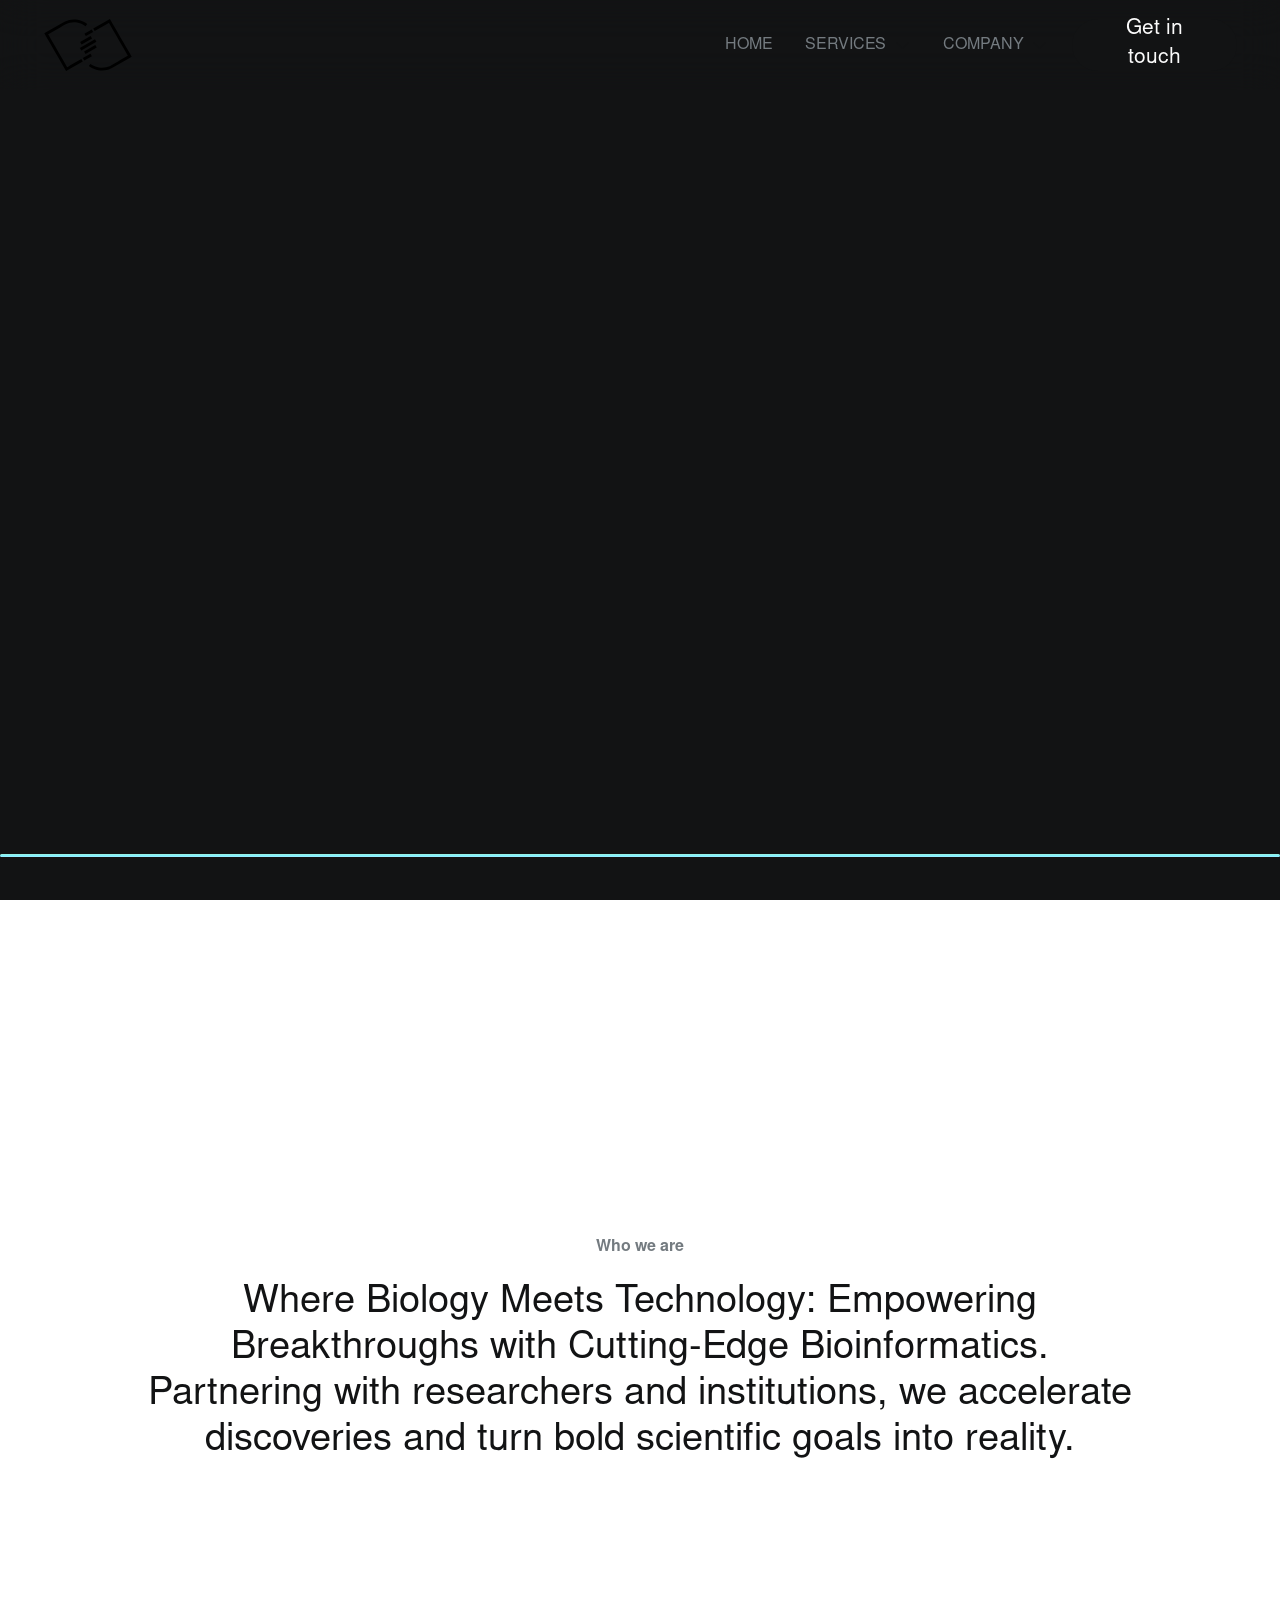
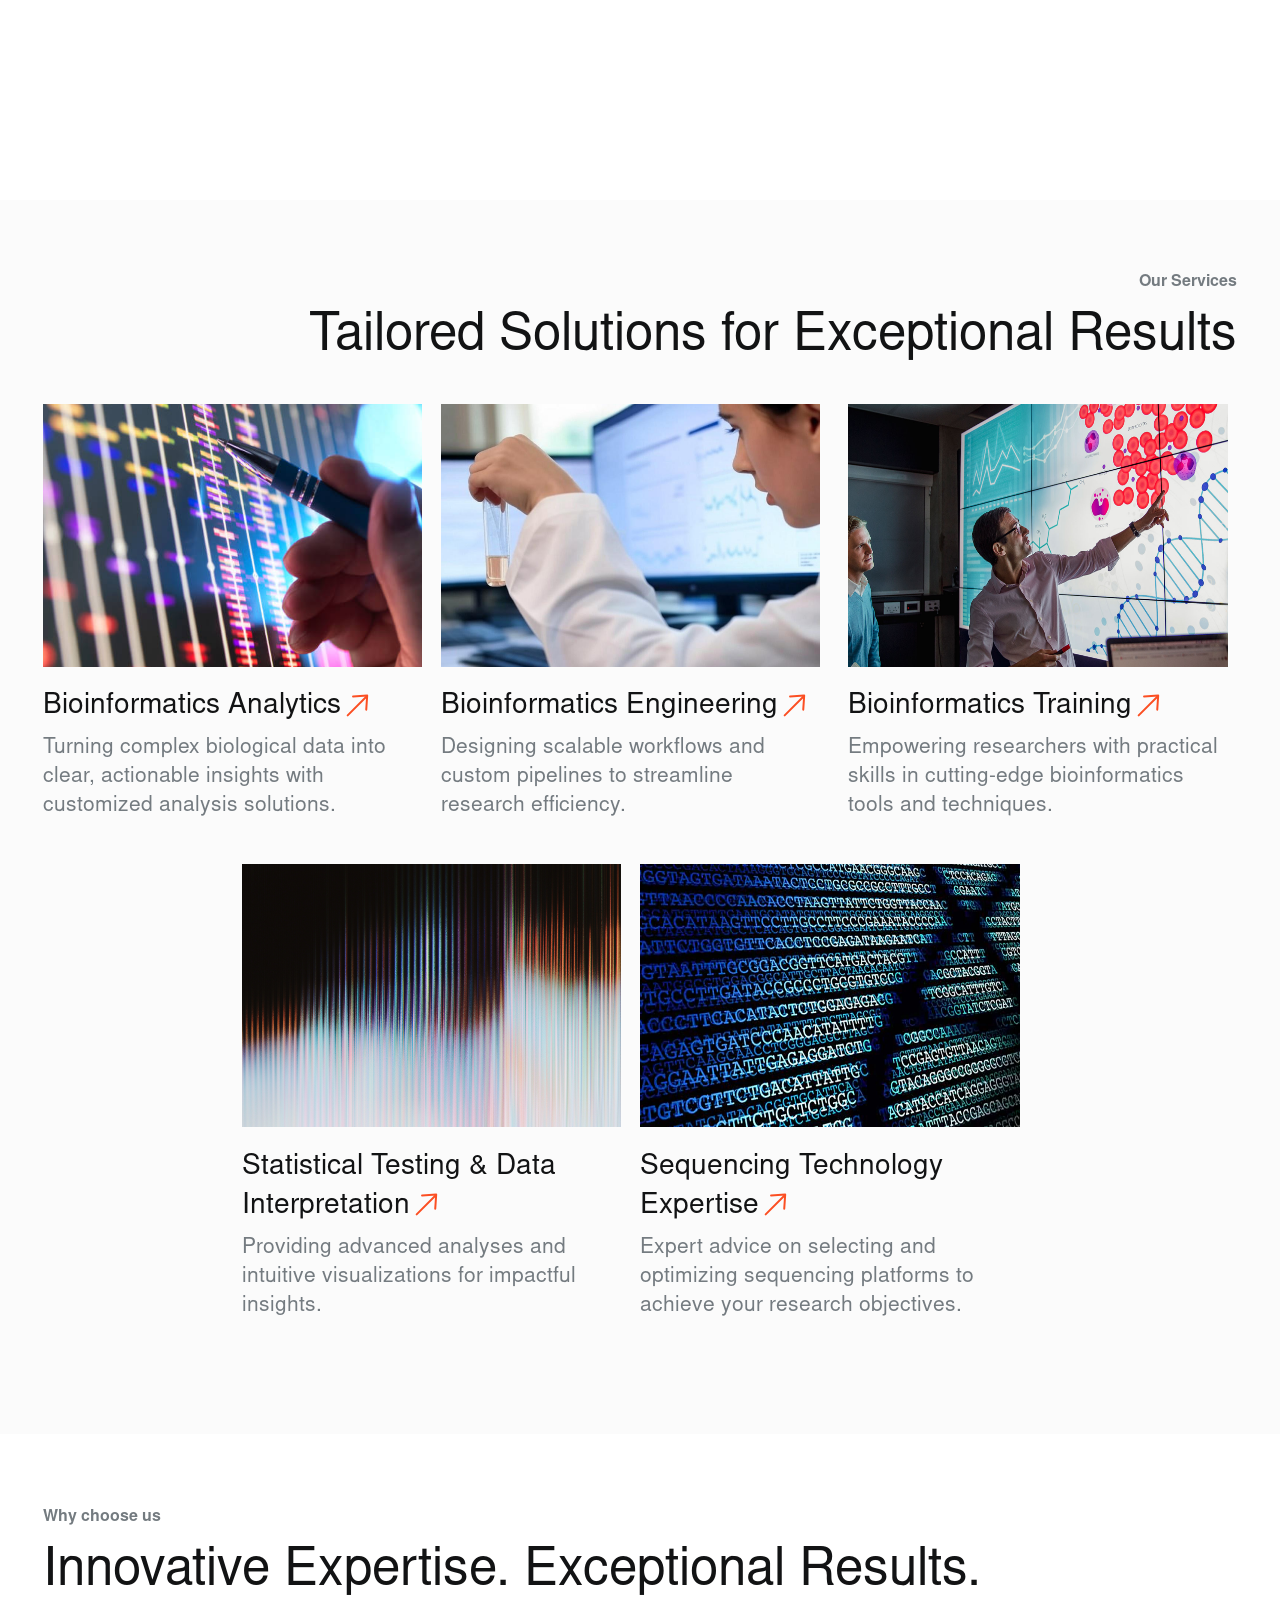
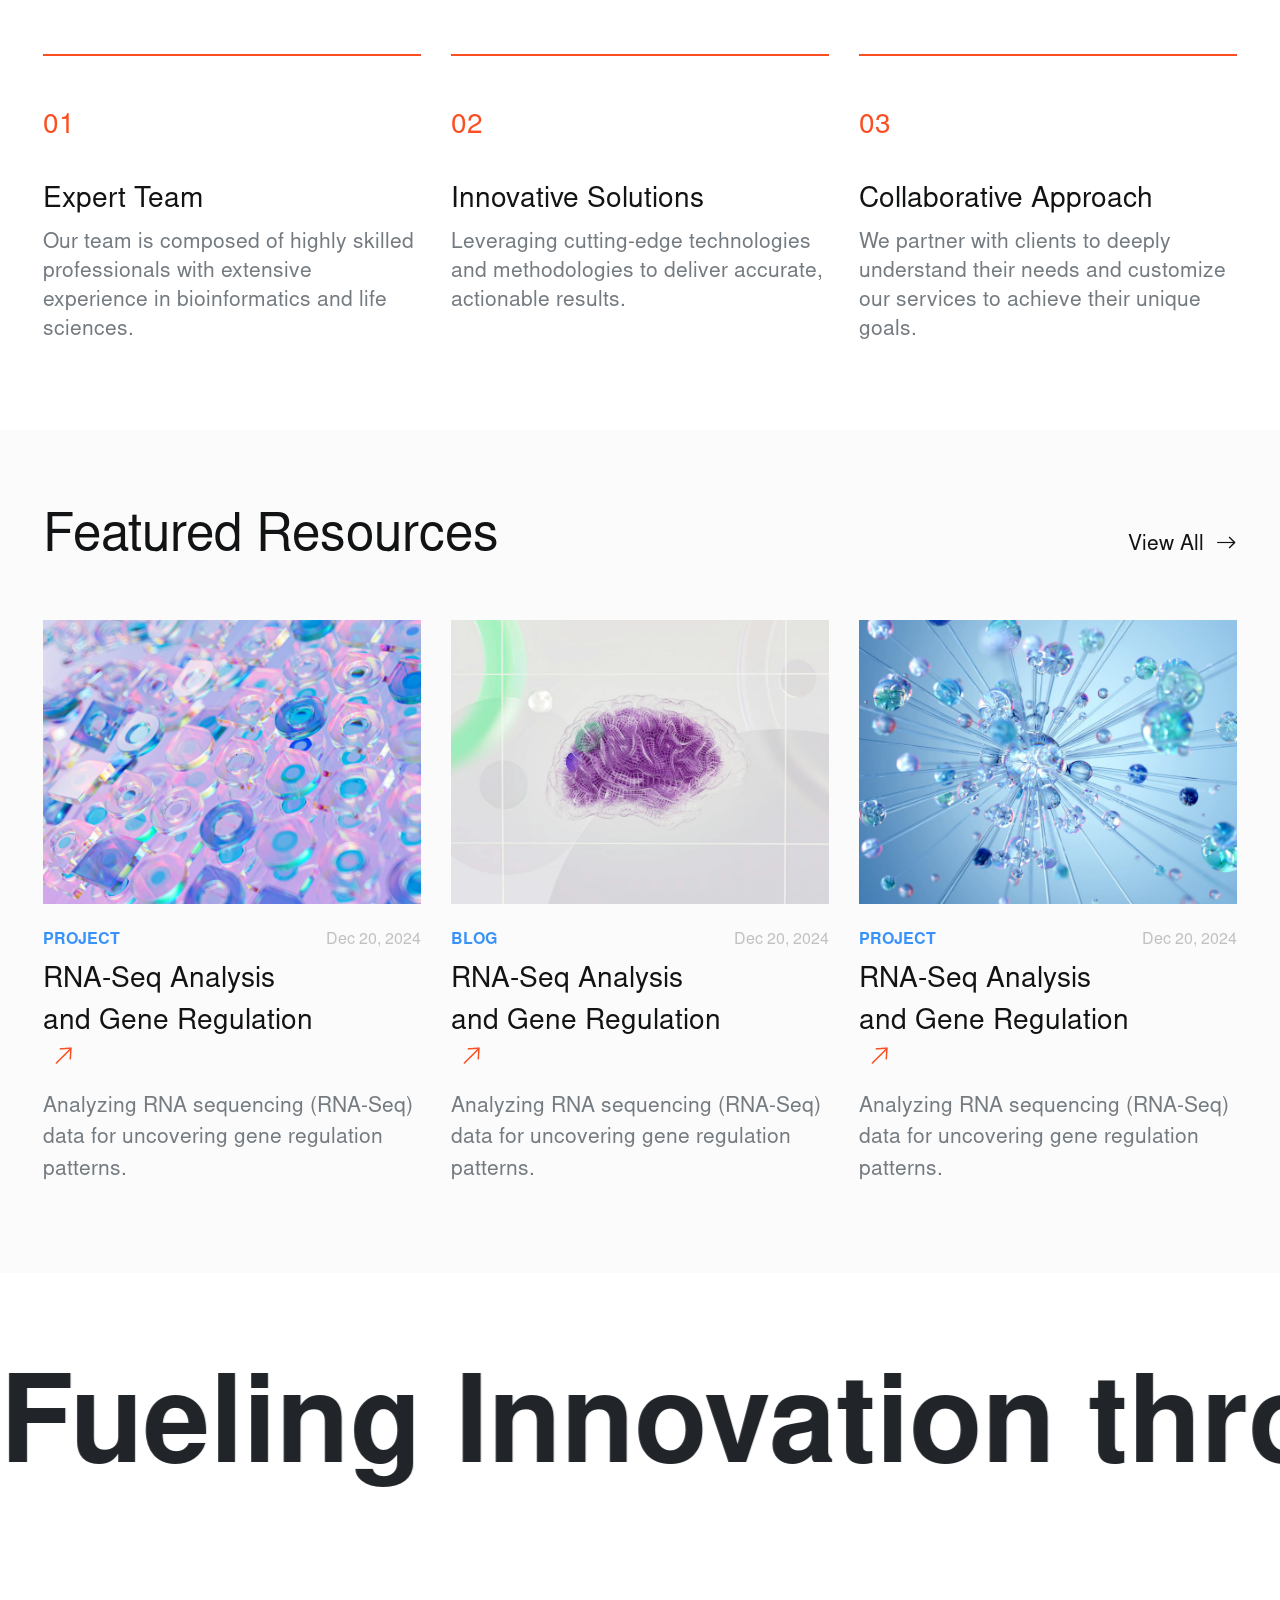
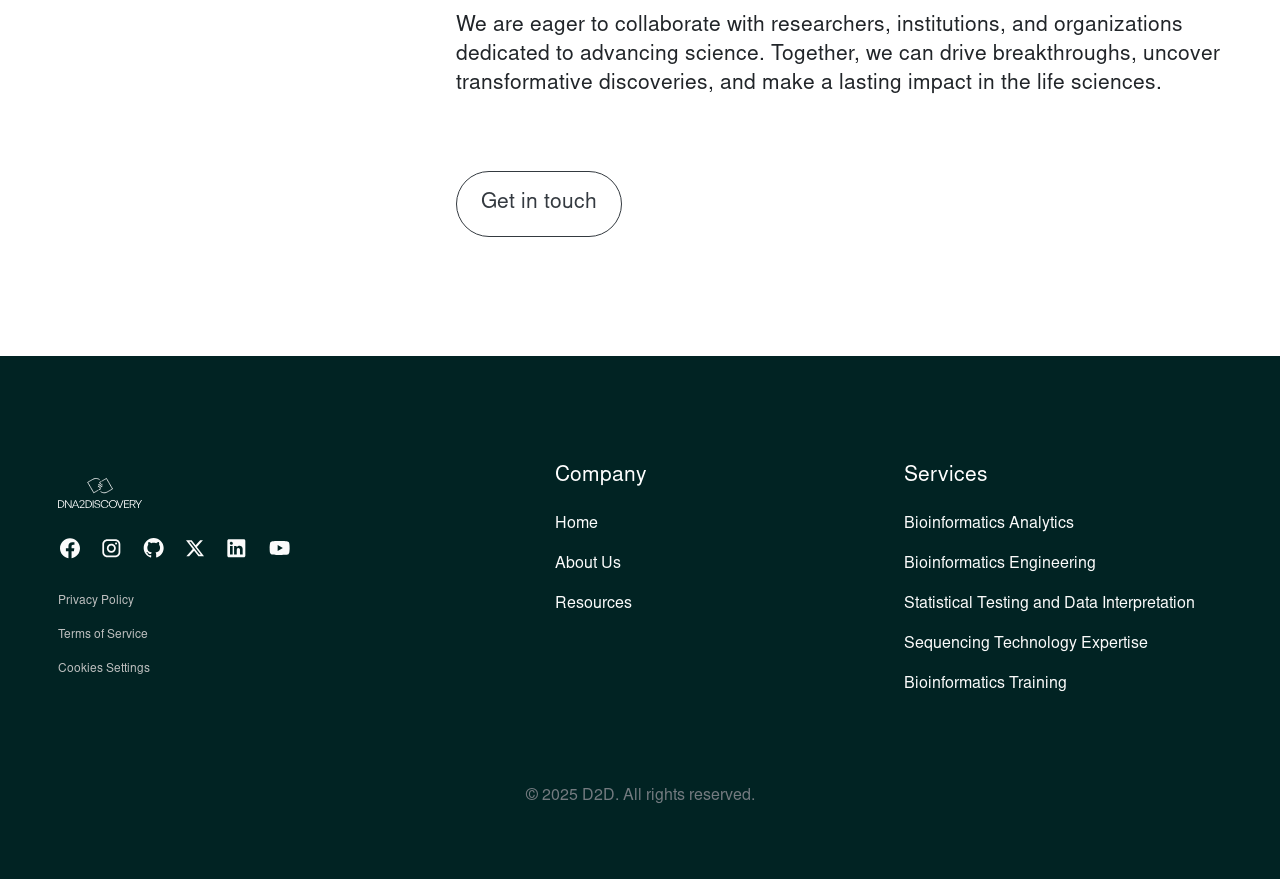
==== commit f7f33d8c: "Deploying latest version 🚀" ====
--- a/home/index.html
+++ b/home/index.html
@@ -21,6 +21,6 @@
 <script src="https://stackpath.bootstrapcdn.com/bootstrap/4.5.2/js/bootstrap.min.js"></script>
 
 
-<script src="./polyfills-FFHMD2TL.js" type="module"></script><script src="./main-YY4ET7BT.js" type="module"></script>
+<script src="./polyfills-FFHMD2TL.js" type="module"></script><script src="./main-SB4WRL22.js" type="module"></script>
 
 <script id="ng-state" type="application/json">{"__nghData__":[{"t":{"0":"t0","1":"t1"},"c":{"0":[],"1":[{"i":"t1","r":1,"t":{"16":"t2","22":"t3","27":"t4","28":"t5"},"c":{"16":[],"22":[],"27":[],"28":[]}}]}},{"t":{"2":"t10"},"c":{"2":[{"i":"t10","r":1,"t":{"1":"t11","2":"t12"},"c":{"1":[{"i":"t11","r":1}],"2":[]},"x":5}]}},{},{"t":{"70":"t13"},"c":{"70":[{"i":"t13","r":1,"x":3}]}},{"c":{"2":[{"i":"c539754017","r":1}]}}]}</script></body></html>
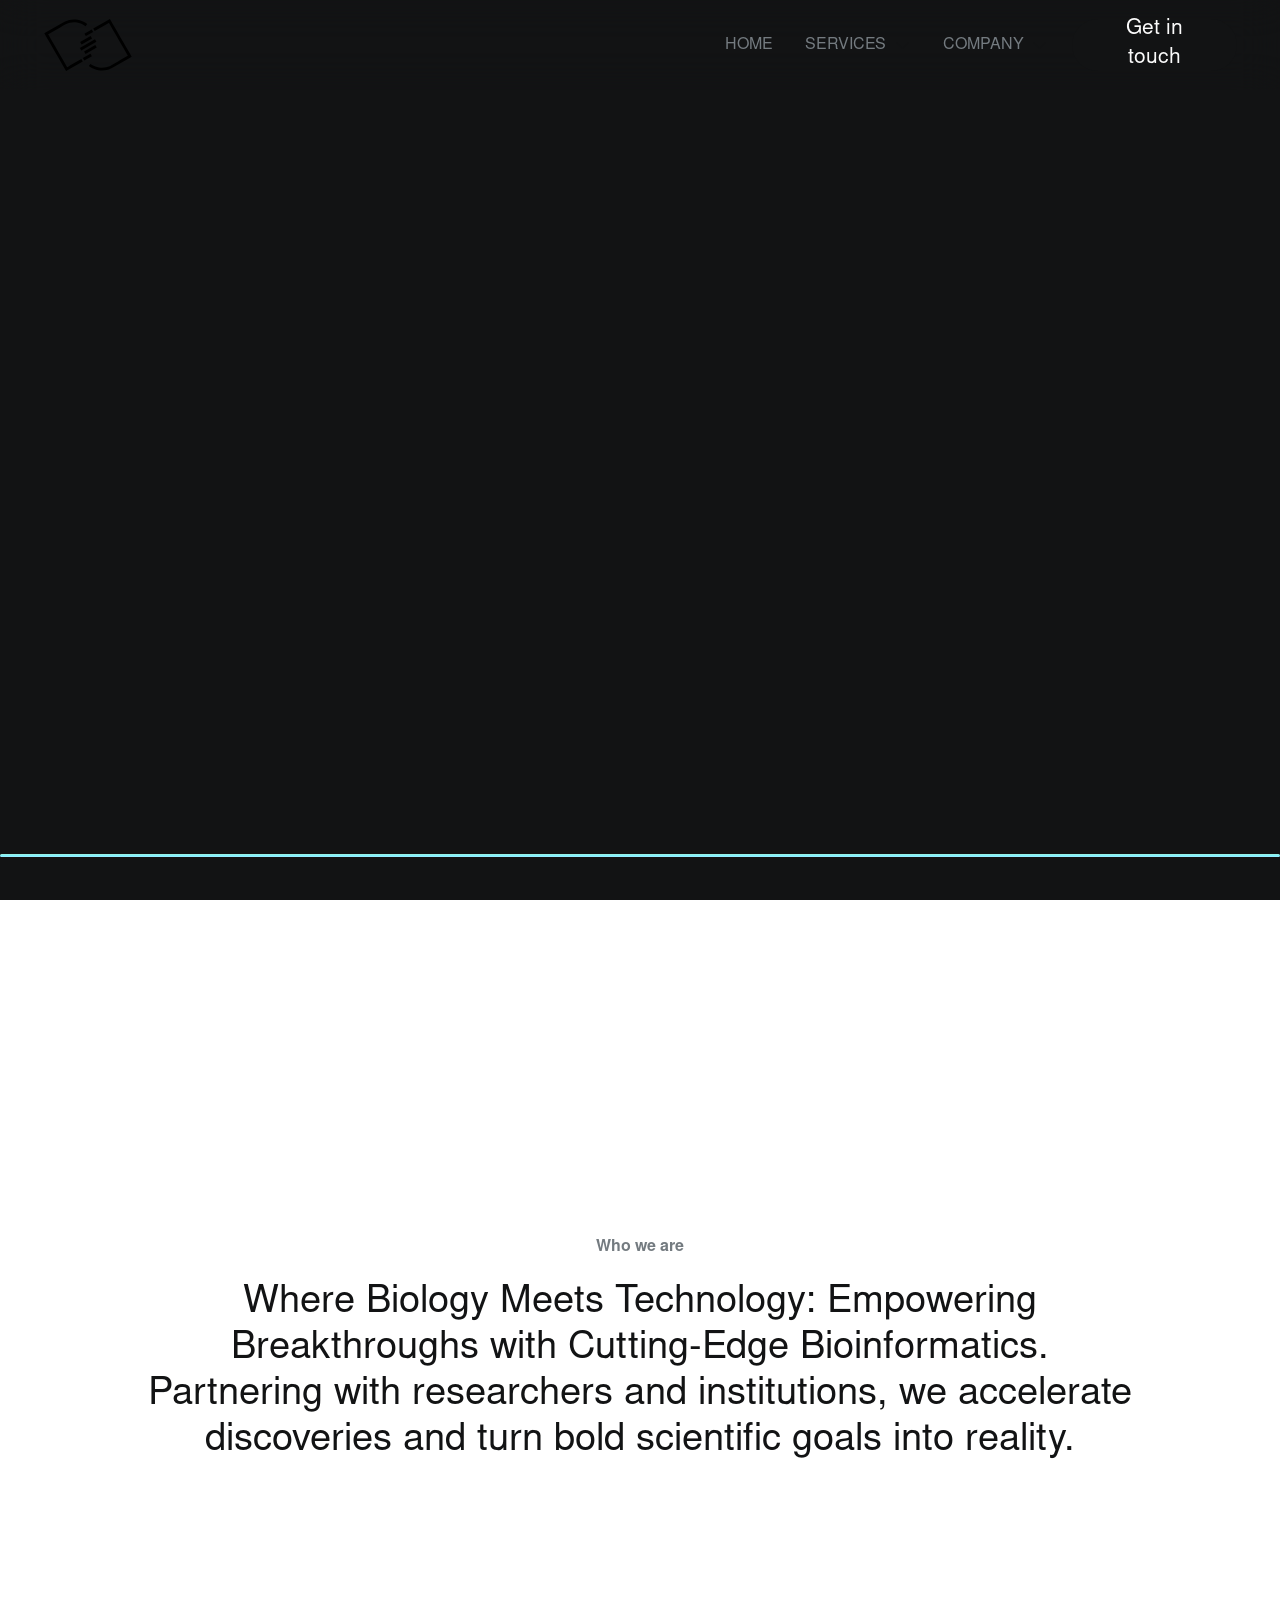
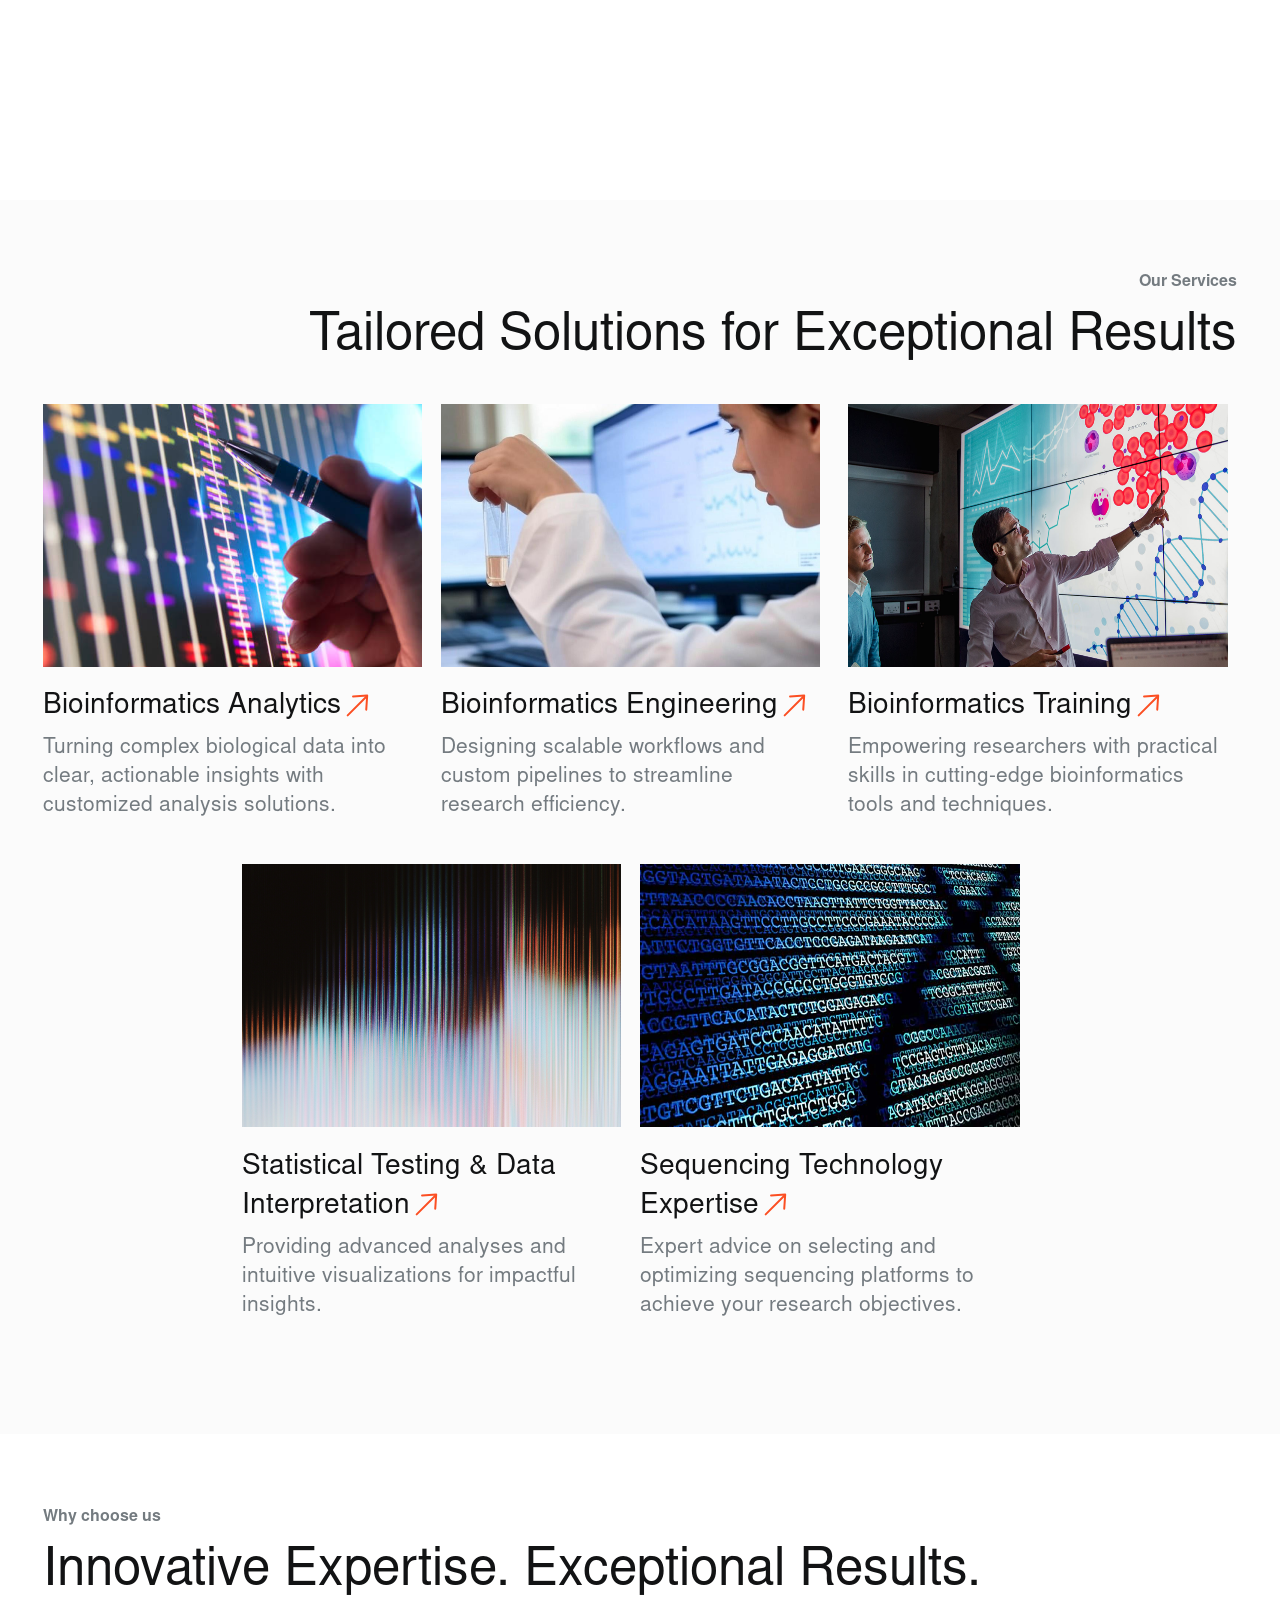
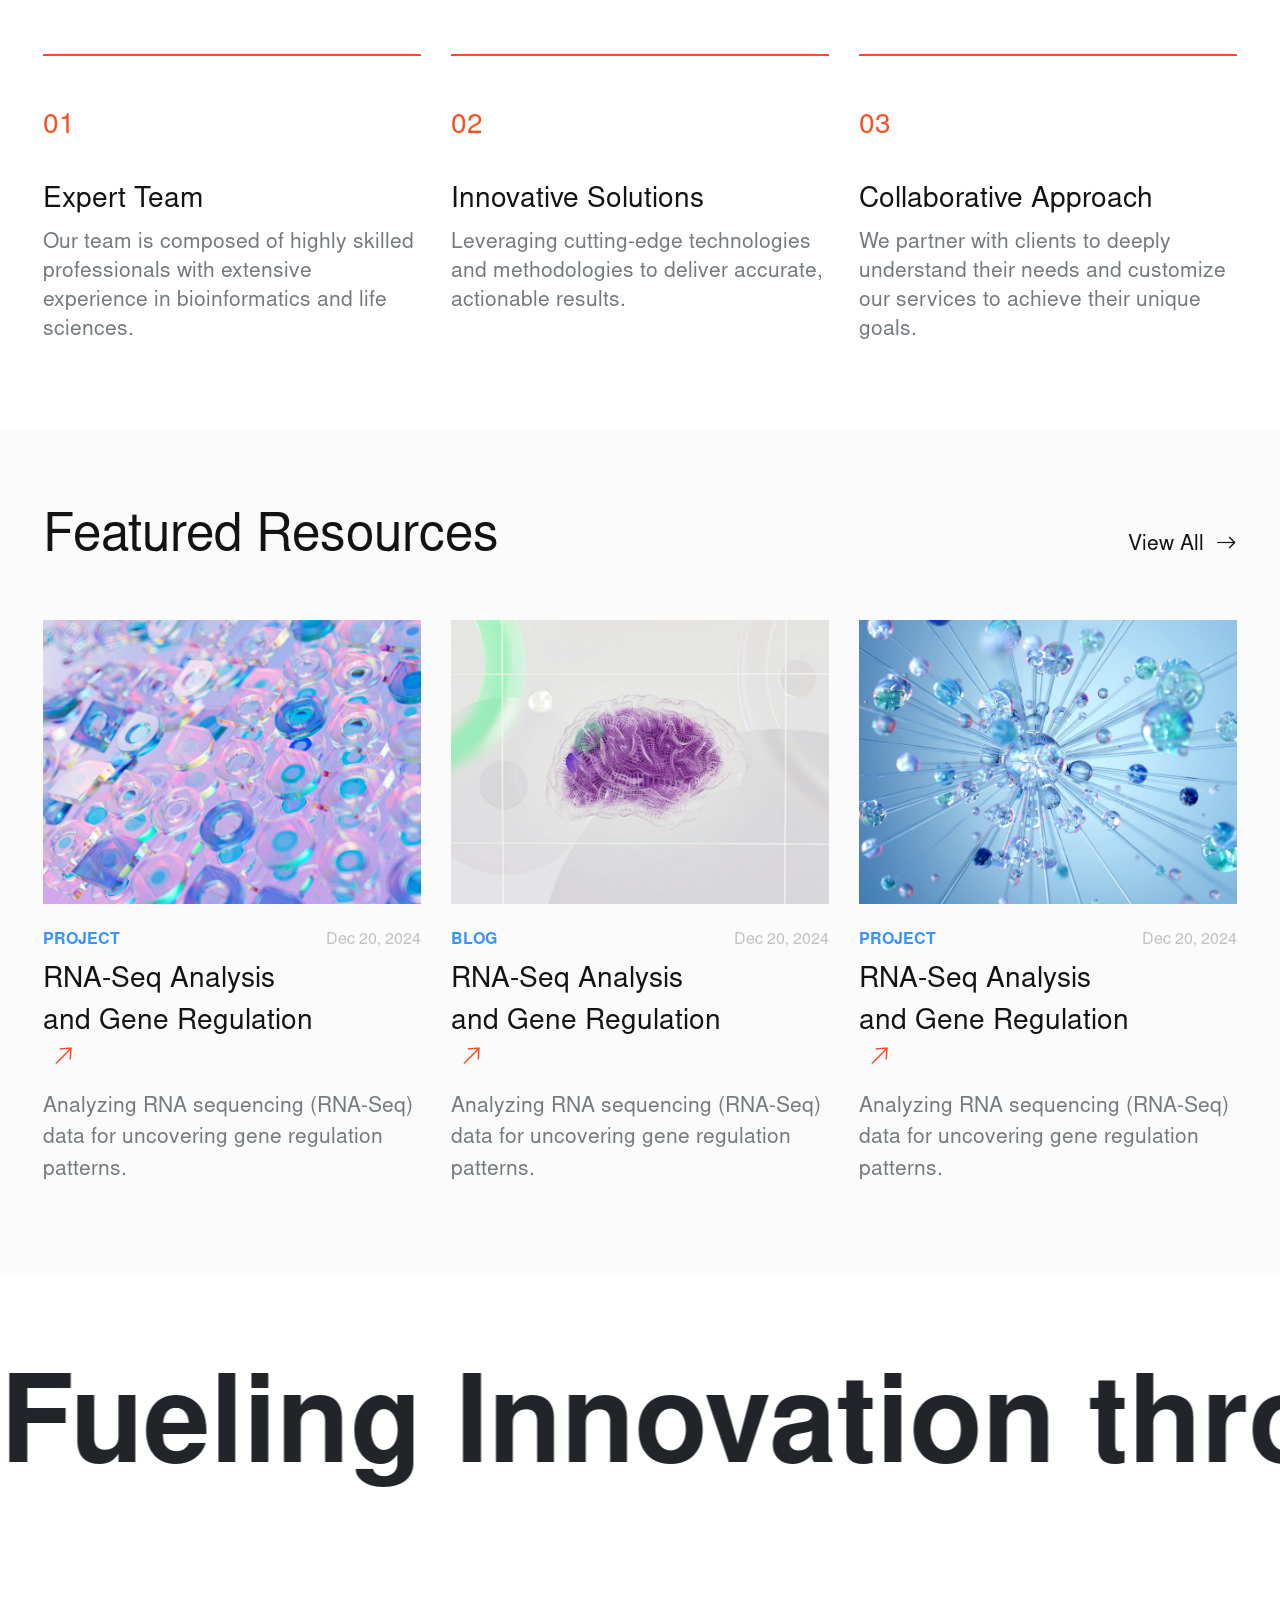
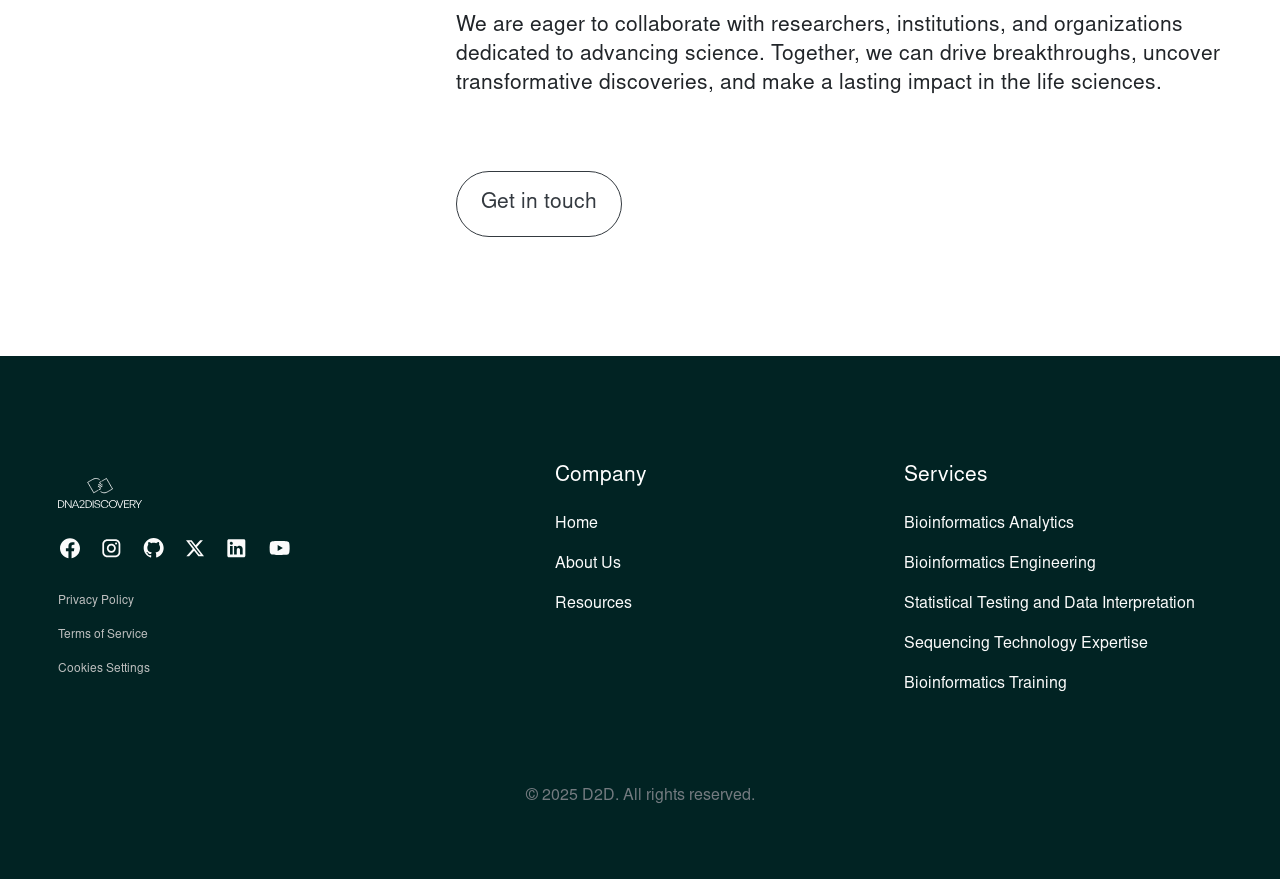
==== commit 521b5419: "Deploying latest version 🚀" ====
--- a/home/index.html
+++ b/home/index.html
@@ -21,6 +21,6 @@
 <script src="https://stackpath.bootstrapcdn.com/bootstrap/4.5.2/js/bootstrap.min.js"></script>
 
 
-<script src="./polyfills-FFHMD2TL.js" type="module"></script><script src="./main-SB4WRL22.js" type="module"></script>
+<script src="./polyfills-FFHMD2TL.js" type="module"></script><script src="./main-3K5QPFFO.js" type="module"></script>
 
 <script id="ng-state" type="application/json">{"__nghData__":[{"t":{"0":"t0","1":"t1"},"c":{"0":[],"1":[{"i":"t1","r":1,"t":{"16":"t2","22":"t3","27":"t4","28":"t5"},"c":{"16":[],"22":[],"27":[],"28":[]}}]}},{"t":{"2":"t10"},"c":{"2":[{"i":"t10","r":1,"t":{"1":"t11","2":"t12"},"c":{"1":[{"i":"t11","r":1}],"2":[]},"x":5}]}},{},{"t":{"70":"t13"},"c":{"70":[{"i":"t13","r":1,"x":3}]}},{"c":{"2":[{"i":"c539754017","r":1}]}}]}</script></body></html>
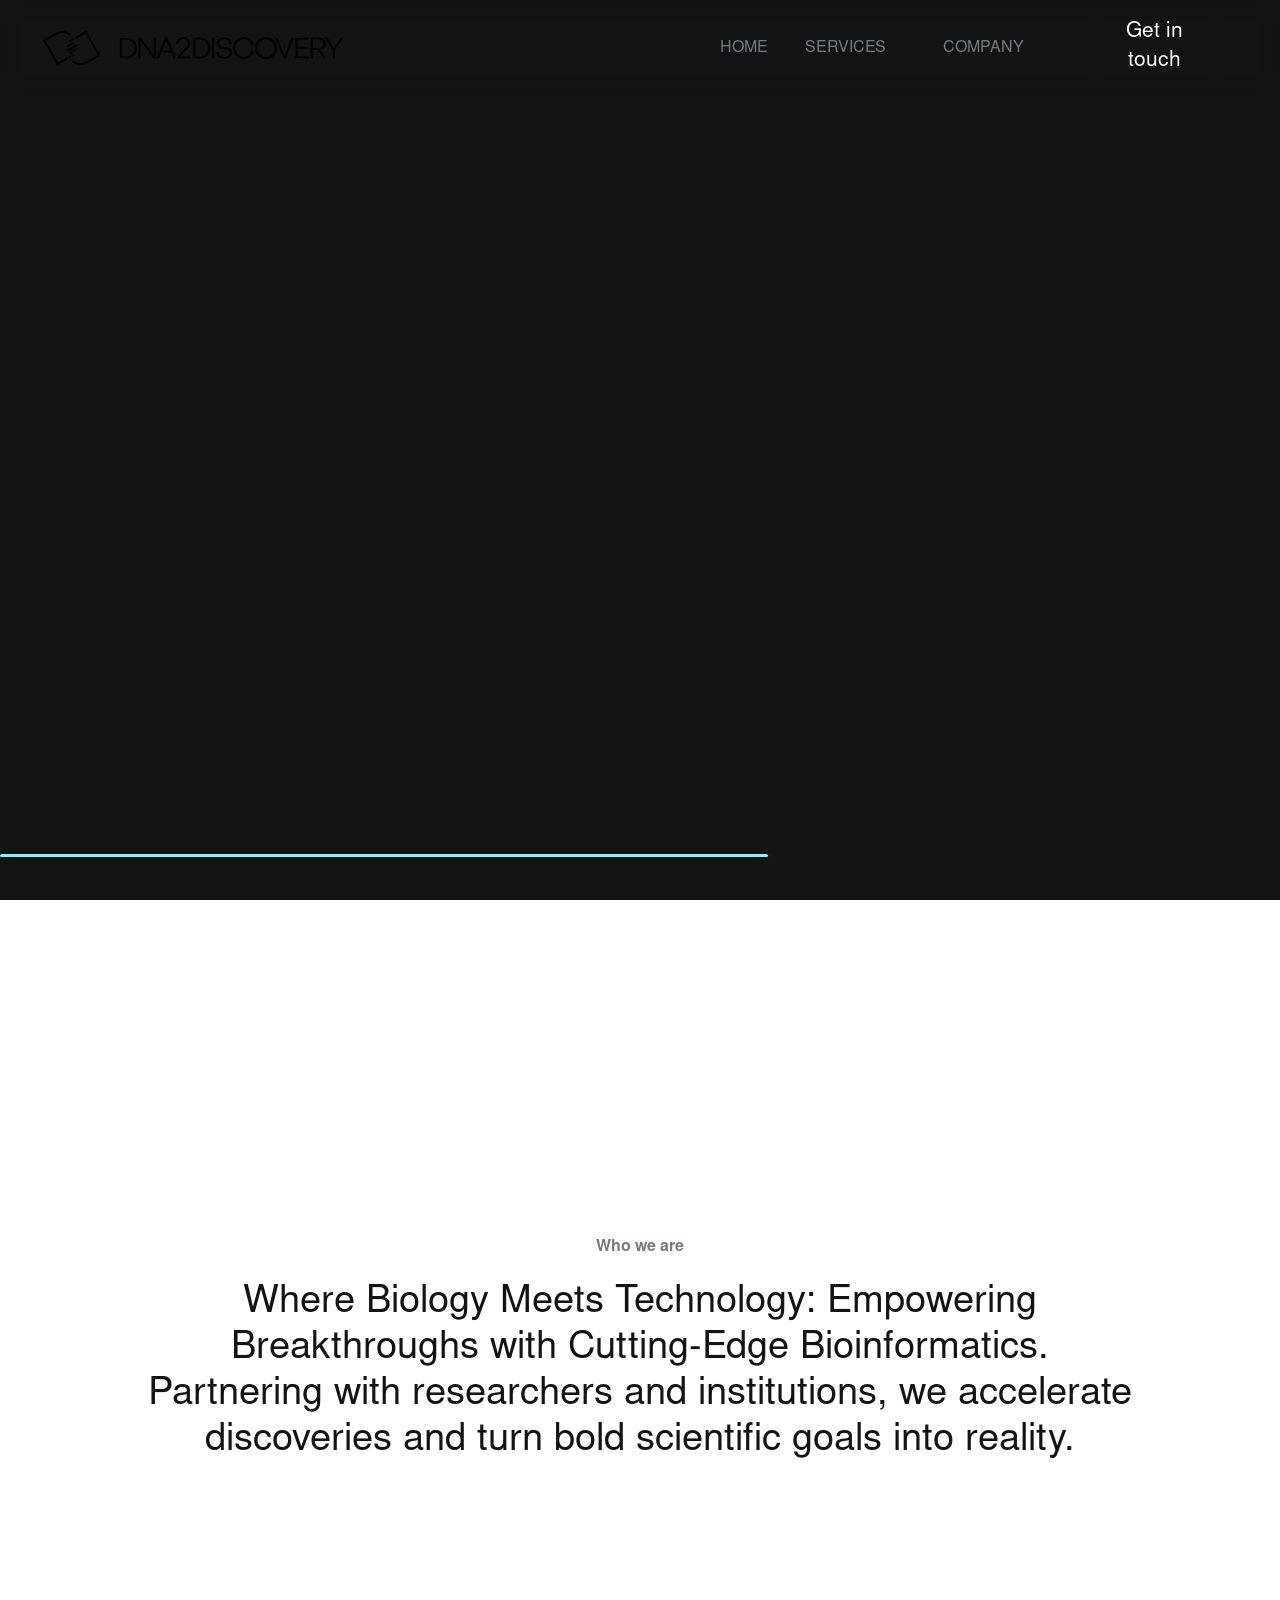
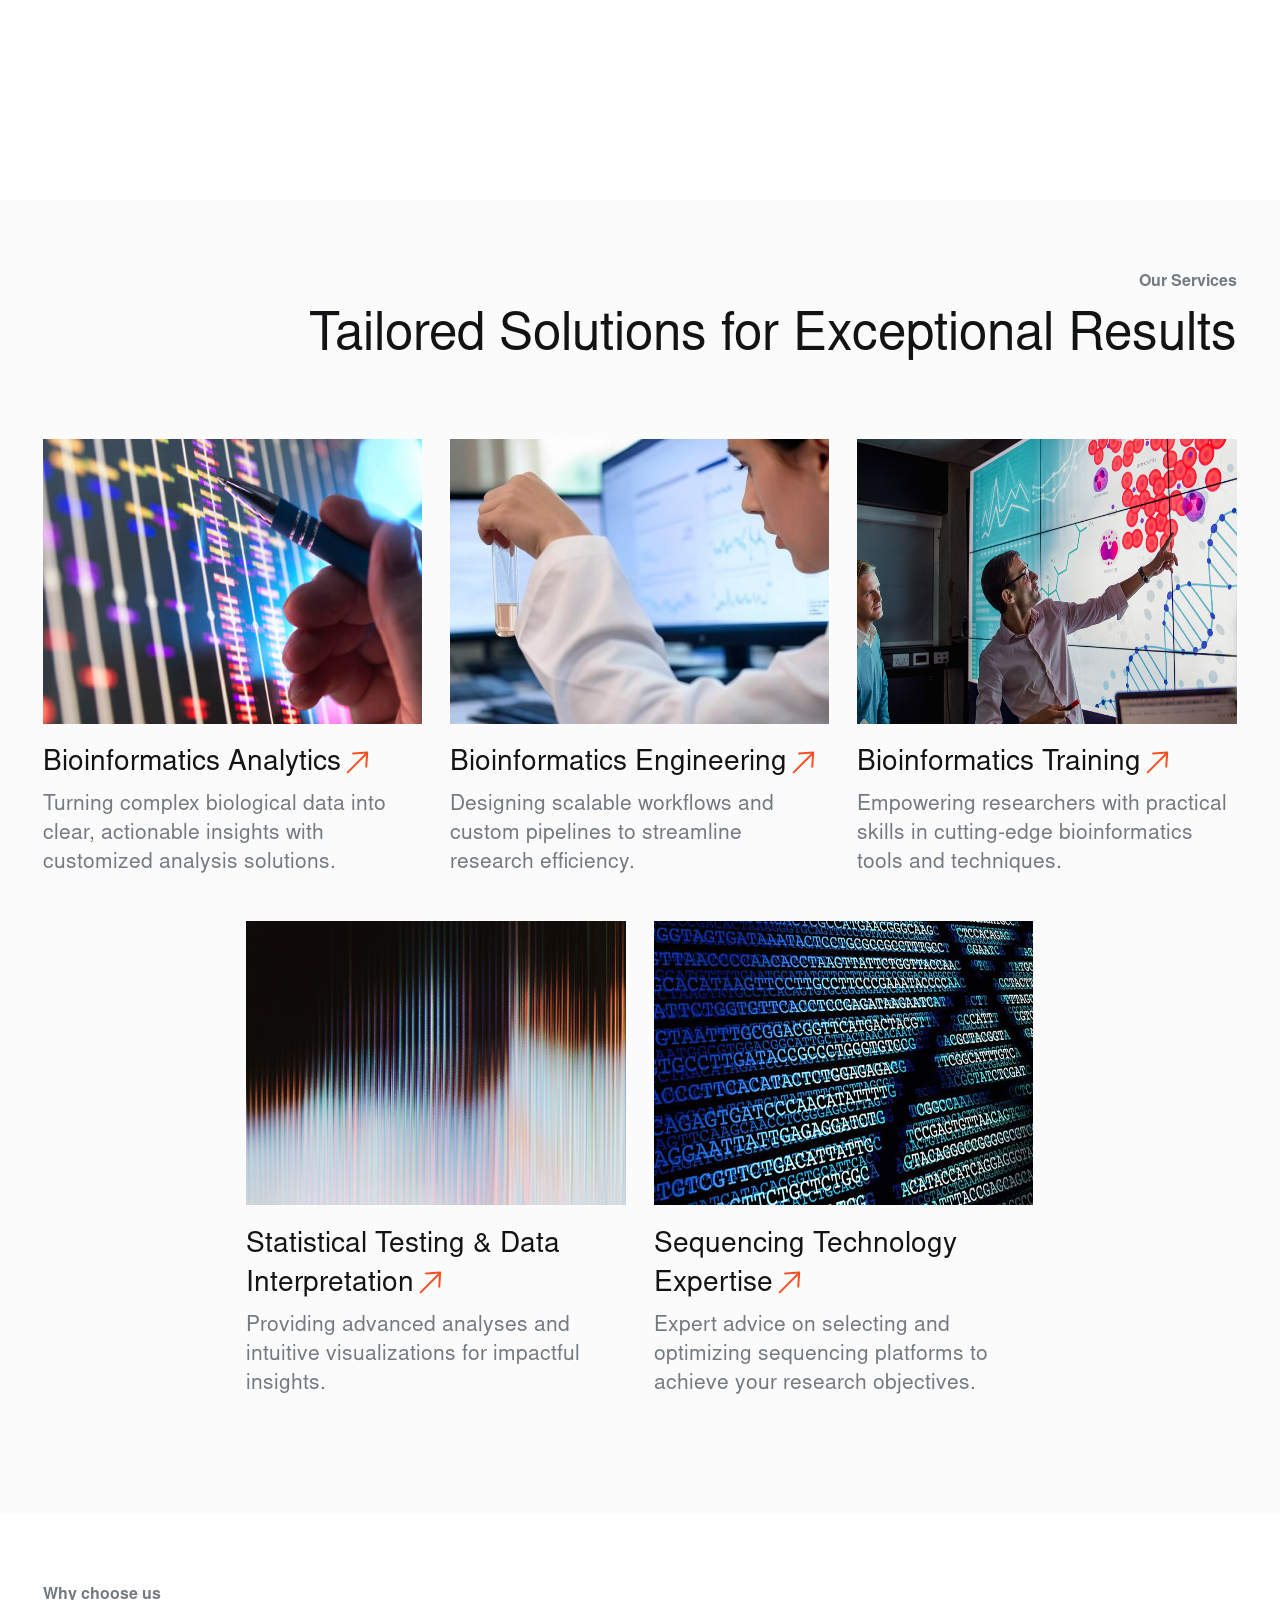
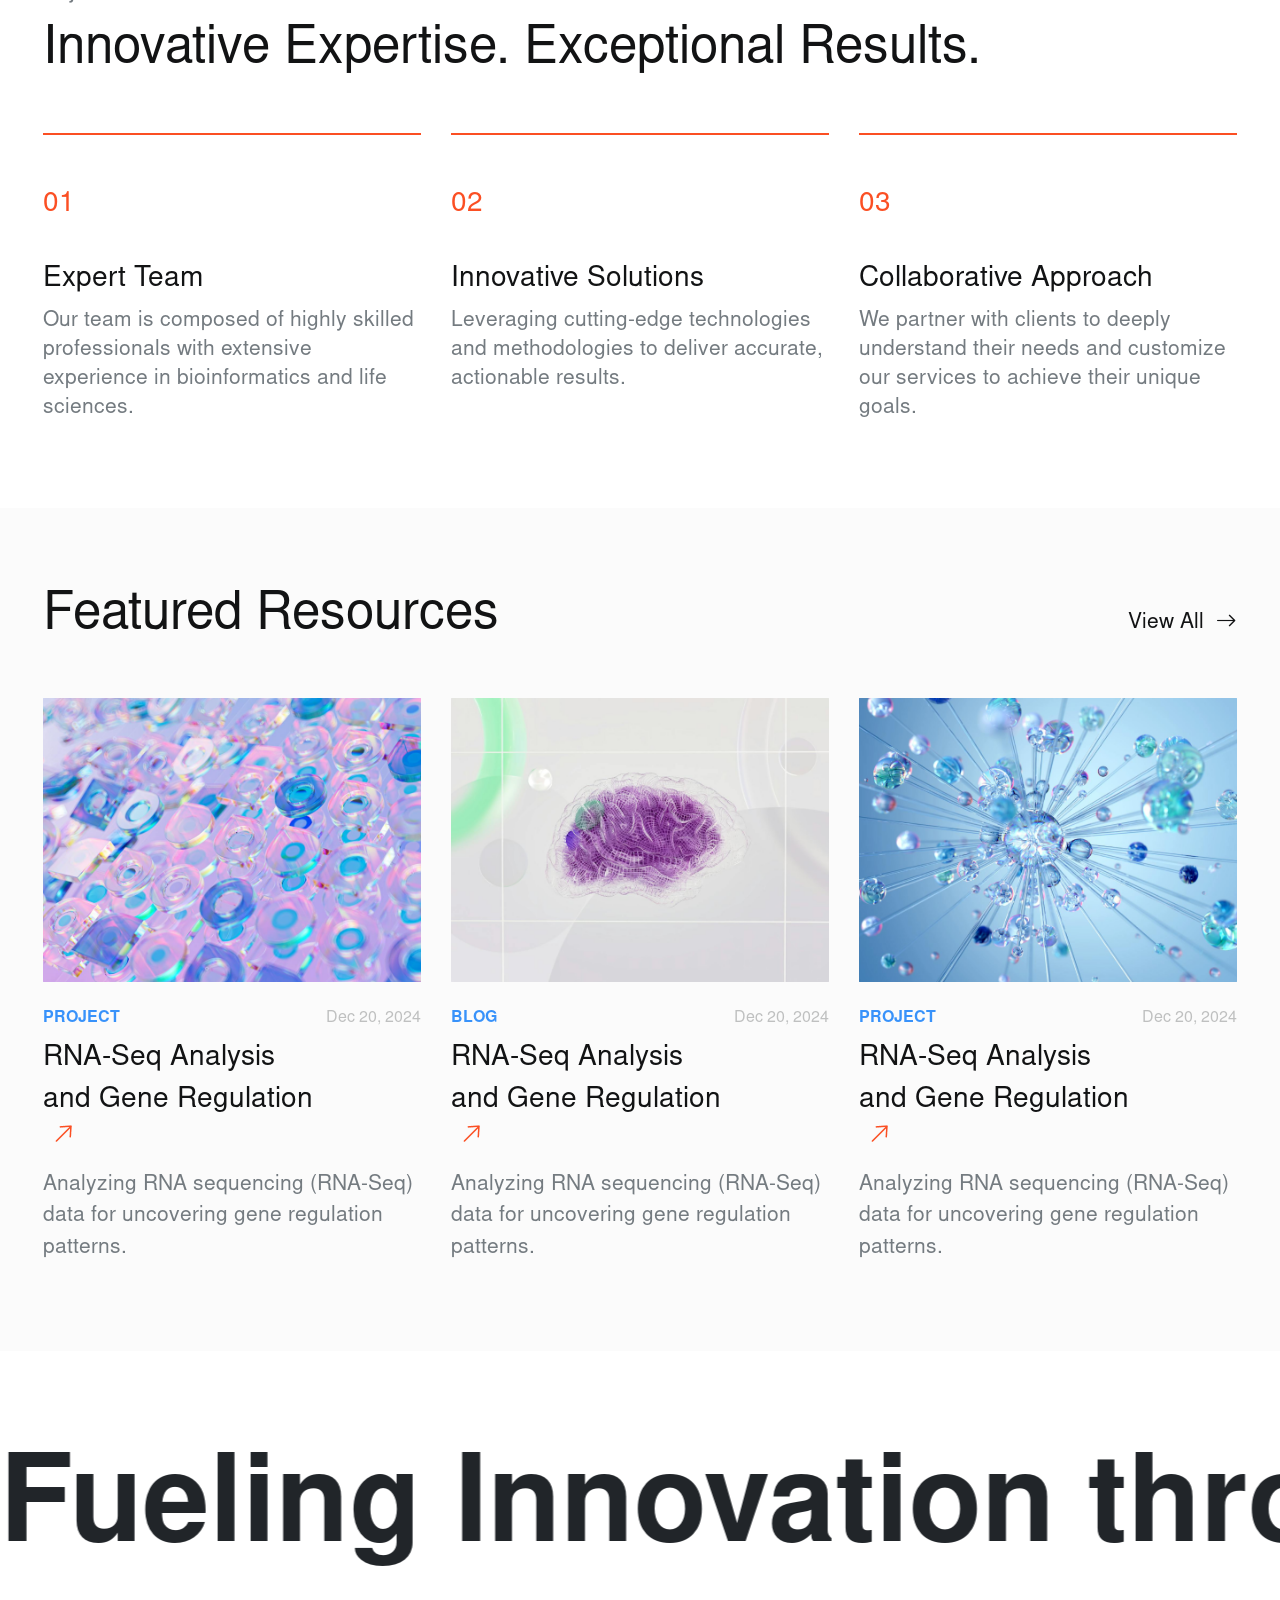
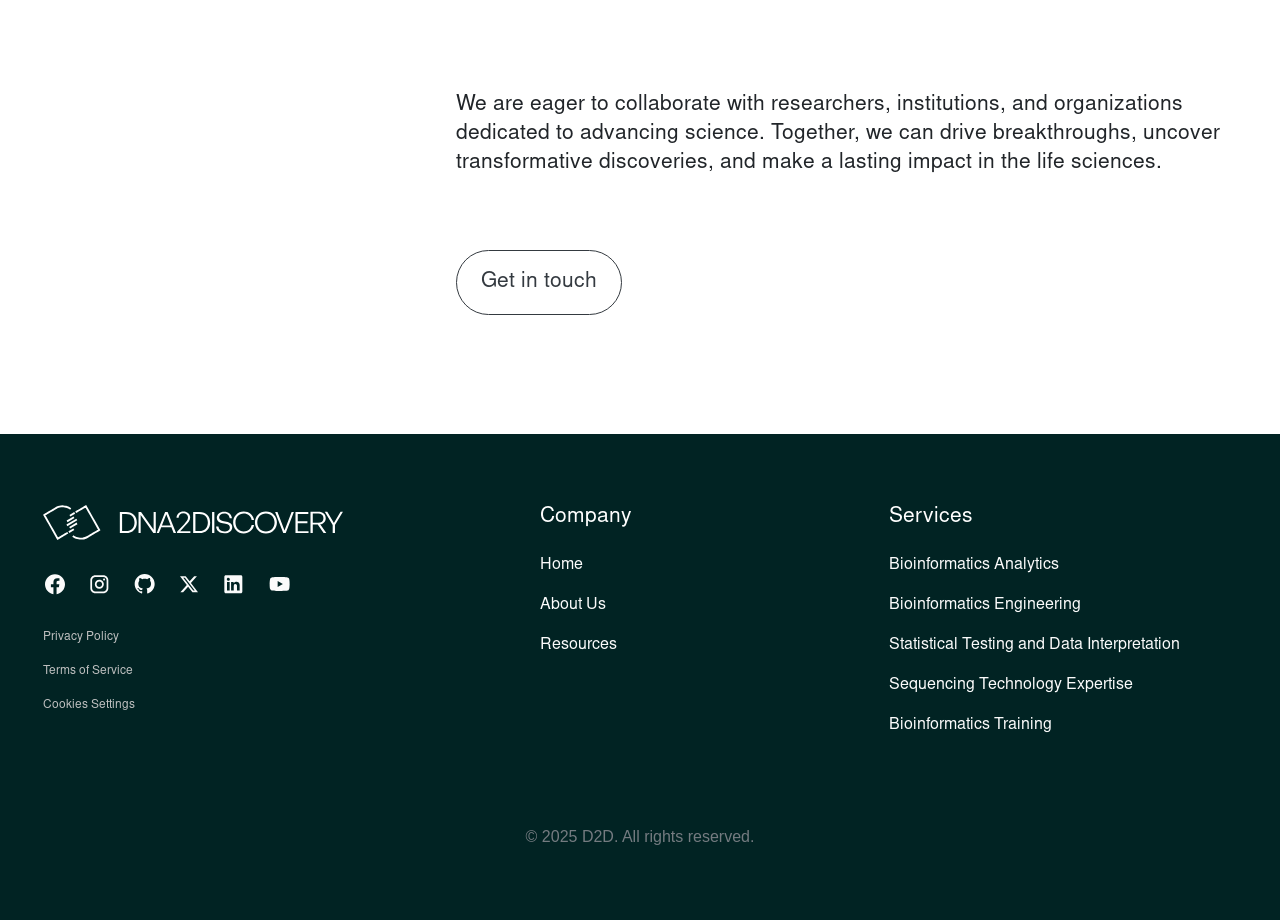
==== commit 56ee9be7: "Deploying latest version 🚀" ====
--- a/home/index.html
+++ b/home/index.html
@@ -1,26 +1,26 @@
 <!DOCTYPE html><html lang="en" data-beasties-container><head><link rel="preconnect" href="https://fonts.gstatic.com" crossorigin>
   <meta charset="utf-8">
   <meta name="viewport" content="width=device-width, initial-scale=1, maximum-scale=1, user-scalable=no">
-  <title>D2dWebsite</title>
+  <title>D2D</title>
   <base href="/">
   <meta name="viewport" content="width=device-width, initial-scale=1">
   <link rel="stylesheet" href="https://cdn.jsdelivr.net/npm/bootstrap@4.6.2/dist/css/bootstrap.min.css" integrity="sha384-xOolHFLEh07PJGoPkLv1IbcEPTNtaed2xpHsD9ESMhqIYd0nLMwNLD69Npy4HI+N" crossorigin="anonymous">
   <link rel="stylesheet" href="https://cdn.jsdelivr.net/npm/bootstrap-icons/font/bootstrap-icons.css">
   <link rel="stylesheet" href="https://cdnjs.cloudflare.com/ajax/libs/font-awesome/6.5.1/css/all.min.css">
-  <link rel="icon" type="image/x-icon" href="favicon.ico">
+  <link rel="icon" type="image/svg" href="assets/images/Logomark-Color.svg">
   <style>@font-face{font-family:'Roboto';font-style:normal;font-weight:300;font-stretch:100%;font-display:swap;src:url(https://fonts.gstatic.com/s/roboto/v47/KFO7CnqEu92Fr1ME7kSn66aGLdTylUAMa3GUBGEe.woff2) format('woff2');unicode-range:U+0460-052F, U+1C80-1C8A, U+20B4, U+2DE0-2DFF, U+A640-A69F, U+FE2E-FE2F;}@font-face{font-family:'Roboto';font-style:normal;font-weight:300;font-stretch:100%;font-display:swap;src:url(https://fonts.gstatic.com/s/roboto/v47/KFO7CnqEu92Fr1ME7kSn66aGLdTylUAMa3iUBGEe.woff2) format('woff2');unicode-range:U+0301, U+0400-045F, U+0490-0491, U+04B0-04B1, U+2116;}@font-face{font-family:'Roboto';font-style:normal;font-weight:300;font-stretch:100%;font-display:swap;src:url(https://fonts.gstatic.com/s/roboto/v47/KFO7CnqEu92Fr1ME7kSn66aGLdTylUAMa3CUBGEe.woff2) format('woff2');unicode-range:U+1F00-1FFF;}@font-face{font-family:'Roboto';font-style:normal;font-weight:300;font-stretch:100%;font-display:swap;src:url(https://fonts.gstatic.com/s/roboto/v47/KFO7CnqEu92Fr1ME7kSn66aGLdTylUAMa3-UBGEe.woff2) format('woff2');unicode-range:U+0370-0377, U+037A-037F, U+0384-038A, U+038C, U+038E-03A1, U+03A3-03FF;}@font-face{font-family:'Roboto';font-style:normal;font-weight:300;font-stretch:100%;font-display:swap;src:url(https://fonts.gstatic.com/s/roboto/v47/KFO7CnqEu92Fr1ME7kSn66aGLdTylUAMawCUBGEe.woff2) format('woff2');unicode-range:U+0302-0303, U+0305, U+0307-0308, U+0310, U+0312, U+0315, U+031A, U+0326-0327, U+032C, U+032F-0330, U+0332-0333, U+0338, U+033A, U+0346, U+034D, U+0391-03A1, U+03A3-03A9, U+03B1-03C9, U+03D1, U+03D5-03D6, U+03F0-03F1, U+03F4-03F5, U+2016-2017, U+2034-2038, U+203C, U+2040, U+2043, U+2047, U+2050, U+2057, U+205F, U+2070-2071, U+2074-208E, U+2090-209C, U+20D0-20DC, U+20E1, U+20E5-20EF, U+2100-2112, U+2114-2115, U+2117-2121, U+2123-214F, U+2190, U+2192, U+2194-21AE, U+21B0-21E5, U+21F1-21F2, U+21F4-2211, U+2213-2214, U+2216-22FF, U+2308-230B, U+2310, U+2319, U+231C-2321, U+2336-237A, U+237C, U+2395, U+239B-23B7, U+23D0, U+23DC-23E1, U+2474-2475, U+25AF, U+25B3, U+25B7, U+25BD, U+25C1, U+25CA, U+25CC, U+25FB, U+266D-266F, U+27C0-27FF, U+2900-2AFF, U+2B0E-2B11, U+2B30-2B4C, U+2BFE, U+3030, U+FF5B, U+FF5D, U+1D400-1D7FF, U+1EE00-1EEFF;}@font-face{font-family:'Roboto';font-style:normal;font-weight:300;font-stretch:100%;font-display:swap;src:url(https://fonts.gstatic.com/s/roboto/v47/KFO7CnqEu92Fr1ME7kSn66aGLdTylUAMaxKUBGEe.woff2) format('woff2');unicode-range:U+0001-000C, U+000E-001F, U+007F-009F, U+20DD-20E0, U+20E2-20E4, U+2150-218F, U+2190, U+2192, U+2194-2199, U+21AF, U+21E6-21F0, U+21F3, U+2218-2219, U+2299, U+22C4-22C6, U+2300-243F, U+2440-244A, U+2460-24FF, U+25A0-27BF, U+2800-28FF, U+2921-2922, U+2981, U+29BF, U+29EB, U+2B00-2BFF, U+4DC0-4DFF, U+FFF9-FFFB, U+10140-1018E, U+10190-1019C, U+101A0, U+101D0-101FD, U+102E0-102FB, U+10E60-10E7E, U+1D2C0-1D2D3, U+1D2E0-1D37F, U+1F000-1F0FF, U+1F100-1F1AD, U+1F1E6-1F1FF, U+1F30D-1F30F, U+1F315, U+1F31C, U+1F31E, U+1F320-1F32C, U+1F336, U+1F378, U+1F37D, U+1F382, U+1F393-1F39F, U+1F3A7-1F3A8, U+1F3AC-1F3AF, U+1F3C2, U+1F3C4-1F3C6, U+1F3CA-1F3CE, U+1F3D4-1F3E0, U+1F3ED, U+1F3F1-1F3F3, U+1F3F5-1F3F7, U+1F408, U+1F415, U+1F41F, U+1F426, U+1F43F, U+1F441-1F442, U+1F444, U+1F446-1F449, U+1F44C-1F44E, U+1F453, U+1F46A, U+1F47D, U+1F4A3, U+1F4B0, U+1F4B3, U+1F4B9, U+1F4BB, U+1F4BF, U+1F4C8-1F4CB, U+1F4D6, U+1F4DA, U+1F4DF, U+1F4E3-1F4E6, U+1F4EA-1F4ED, U+1F4F7, U+1F4F9-1F4FB, U+1F4FD-1F4FE, U+1F503, U+1F507-1F50B, U+1F50D, U+1F512-1F513, U+1F53E-1F54A, U+1F54F-1F5FA, U+1F610, U+1F650-1F67F, U+1F687, U+1F68D, U+1F691, U+1F694, U+1F698, U+1F6AD, U+1F6B2, U+1F6B9-1F6BA, U+1F6BC, U+1F6C6-1F6CF, U+1F6D3-1F6D7, U+1F6E0-1F6EA, U+1F6F0-1F6F3, U+1F6F7-1F6FC, U+1F700-1F7FF, U+1F800-1F80B, U+1F810-1F847, U+1F850-1F859, U+1F860-1F887, U+1F890-1F8AD, U+1F8B0-1F8BB, U+1F8C0-1F8C1, U+1F900-1F90B, U+1F93B, U+1F946, U+1F984, U+1F996, U+1F9E9, U+1FA00-1FA6F, U+1FA70-1FA7C, U+1FA80-1FA89, U+1FA8F-1FAC6, U+1FACE-1FADC, U+1FADF-1FAE9, U+1FAF0-1FAF8, U+1FB00-1FBFF;}@font-face{font-family:'Roboto';font-style:normal;font-weight:300;font-stretch:100%;font-display:swap;src:url(https://fonts.gstatic.com/s/roboto/v47/KFO7CnqEu92Fr1ME7kSn66aGLdTylUAMa3OUBGEe.woff2) format('woff2');unicode-range:U+0102-0103, U+0110-0111, U+0128-0129, U+0168-0169, U+01A0-01A1, U+01AF-01B0, U+0300-0301, U+0303-0304, U+0308-0309, U+0323, U+0329, U+1EA0-1EF9, U+20AB;}@font-face{font-family:'Roboto';font-style:normal;font-weight:300;font-stretch:100%;font-display:swap;src:url(https://fonts.gstatic.com/s/roboto/v47/KFO7CnqEu92Fr1ME7kSn66aGLdTylUAMa3KUBGEe.woff2) format('woff2');unicode-range:U+0100-02BA, U+02BD-02C5, U+02C7-02CC, U+02CE-02D7, U+02DD-02FF, U+0304, U+0308, U+0329, U+1D00-1DBF, U+1E00-1E9F, U+1EF2-1EFF, U+2020, U+20A0-20AB, U+20AD-20C0, U+2113, U+2C60-2C7F, U+A720-A7FF;}@font-face{font-family:'Roboto';font-style:normal;font-weight:300;font-stretch:100%;font-display:swap;src:url(https://fonts.gstatic.com/s/roboto/v47/KFO7CnqEu92Fr1ME7kSn66aGLdTylUAMa3yUBA.woff2) format('woff2');unicode-range:U+0000-00FF, U+0131, U+0152-0153, U+02BB-02BC, U+02C6, U+02DA, U+02DC, U+0304, U+0308, U+0329, U+2000-206F, U+20AC, U+2122, U+2191, U+2193, U+2212, U+2215, U+FEFF, U+FFFD;}@font-face{font-family:'Roboto';font-style:normal;font-weight:400;font-stretch:100%;font-display:swap;src:url(https://fonts.gstatic.com/s/roboto/v47/KFO7CnqEu92Fr1ME7kSn66aGLdTylUAMa3GUBGEe.woff2) format('woff2');unicode-range:U+0460-052F, U+1C80-1C8A, U+20B4, U+2DE0-2DFF, U+A640-A69F, U+FE2E-FE2F;}@font-face{font-family:'Roboto';font-style:normal;font-weight:400;font-stretch:100%;font-display:swap;src:url(https://fonts.gstatic.com/s/roboto/v47/KFO7CnqEu92Fr1ME7kSn66aGLdTylUAMa3iUBGEe.woff2) format('woff2');unicode-range:U+0301, U+0400-045F, U+0490-0491, U+04B0-04B1, U+2116;}@font-face{font-family:'Roboto';font-style:normal;font-weight:400;font-stretch:100%;font-display:swap;src:url(https://fonts.gstatic.com/s/roboto/v47/KFO7CnqEu92Fr1ME7kSn66aGLdTylUAMa3CUBGEe.woff2) format('woff2');unicode-range:U+1F00-1FFF;}@font-face{font-family:'Roboto';font-style:normal;font-weight:400;font-stretch:100%;font-display:swap;src:url(https://fonts.gstatic.com/s/roboto/v47/KFO7CnqEu92Fr1ME7kSn66aGLdTylUAMa3-UBGEe.woff2) format('woff2');unicode-range:U+0370-0377, U+037A-037F, U+0384-038A, U+038C, U+038E-03A1, U+03A3-03FF;}@font-face{font-family:'Roboto';font-style:normal;font-weight:400;font-stretch:100%;font-display:swap;src:url(https://fonts.gstatic.com/s/roboto/v47/KFO7CnqEu92Fr1ME7kSn66aGLdTylUAMawCUBGEe.woff2) format('woff2');unicode-range:U+0302-0303, U+0305, U+0307-0308, U+0310, U+0312, U+0315, U+031A, U+0326-0327, U+032C, U+032F-0330, U+0332-0333, U+0338, U+033A, U+0346, U+034D, U+0391-03A1, U+03A3-03A9, U+03B1-03C9, U+03D1, U+03D5-03D6, U+03F0-03F1, U+03F4-03F5, U+2016-2017, U+2034-2038, U+203C, U+2040, U+2043, U+2047, U+2050, U+2057, U+205F, U+2070-2071, U+2074-208E, U+2090-209C, U+20D0-20DC, U+20E1, U+20E5-20EF, U+2100-2112, U+2114-2115, U+2117-2121, U+2123-214F, U+2190, U+2192, U+2194-21AE, U+21B0-21E5, U+21F1-21F2, U+21F4-2211, U+2213-2214, U+2216-22FF, U+2308-230B, U+2310, U+2319, U+231C-2321, U+2336-237A, U+237C, U+2395, U+239B-23B7, U+23D0, U+23DC-23E1, U+2474-2475, U+25AF, U+25B3, U+25B7, U+25BD, U+25C1, U+25CA, U+25CC, U+25FB, U+266D-266F, U+27C0-27FF, U+2900-2AFF, U+2B0E-2B11, U+2B30-2B4C, U+2BFE, U+3030, U+FF5B, U+FF5D, U+1D400-1D7FF, U+1EE00-1EEFF;}@font-face{font-family:'Roboto';font-style:normal;font-weight:400;font-stretch:100%;font-display:swap;src:url(https://fonts.gstatic.com/s/roboto/v47/KFO7CnqEu92Fr1ME7kSn66aGLdTylUAMaxKUBGEe.woff2) format('woff2');unicode-range:U+0001-000C, U+000E-001F, U+007F-009F, U+20DD-20E0, U+20E2-20E4, U+2150-218F, U+2190, U+2192, U+2194-2199, U+21AF, U+21E6-21F0, U+21F3, U+2218-2219, U+2299, U+22C4-22C6, U+2300-243F, U+2440-244A, U+2460-24FF, U+25A0-27BF, U+2800-28FF, U+2921-2922, U+2981, U+29BF, U+29EB, U+2B00-2BFF, U+4DC0-4DFF, U+FFF9-FFFB, U+10140-1018E, U+10190-1019C, U+101A0, U+101D0-101FD, U+102E0-102FB, U+10E60-10E7E, U+1D2C0-1D2D3, U+1D2E0-1D37F, U+1F000-1F0FF, U+1F100-1F1AD, U+1F1E6-1F1FF, U+1F30D-1F30F, U+1F315, U+1F31C, U+1F31E, U+1F320-1F32C, U+1F336, U+1F378, U+1F37D, U+1F382, U+1F393-1F39F, U+1F3A7-1F3A8, U+1F3AC-1F3AF, U+1F3C2, U+1F3C4-1F3C6, U+1F3CA-1F3CE, U+1F3D4-1F3E0, U+1F3ED, U+1F3F1-1F3F3, U+1F3F5-1F3F7, U+1F408, U+1F415, U+1F41F, U+1F426, U+1F43F, U+1F441-1F442, U+1F444, U+1F446-1F449, U+1F44C-1F44E, U+1F453, U+1F46A, U+1F47D, U+1F4A3, U+1F4B0, U+1F4B3, U+1F4B9, U+1F4BB, U+1F4BF, U+1F4C8-1F4CB, U+1F4D6, U+1F4DA, U+1F4DF, U+1F4E3-1F4E6, U+1F4EA-1F4ED, U+1F4F7, U+1F4F9-1F4FB, U+1F4FD-1F4FE, U+1F503, U+1F507-1F50B, U+1F50D, U+1F512-1F513, U+1F53E-1F54A, U+1F54F-1F5FA, U+1F610, U+1F650-1F67F, U+1F687, U+1F68D, U+1F691, U+1F694, U+1F698, U+1F6AD, U+1F6B2, U+1F6B9-1F6BA, U+1F6BC, U+1F6C6-1F6CF, U+1F6D3-1F6D7, U+1F6E0-1F6EA, U+1F6F0-1F6F3, U+1F6F7-1F6FC, U+1F700-1F7FF, U+1F800-1F80B, U+1F810-1F847, U+1F850-1F859, U+1F860-1F887, U+1F890-1F8AD, U+1F8B0-1F8BB, U+1F8C0-1F8C1, U+1F900-1F90B, U+1F93B, U+1F946, U+1F984, U+1F996, U+1F9E9, U+1FA00-1FA6F, U+1FA70-1FA7C, U+1FA80-1FA89, U+1FA8F-1FAC6, U+1FACE-1FADC, U+1FADF-1FAE9, U+1FAF0-1FAF8, U+1FB00-1FBFF;}@font-face{font-family:'Roboto';font-style:normal;font-weight:400;font-stretch:100%;font-display:swap;src:url(https://fonts.gstatic.com/s/roboto/v47/KFO7CnqEu92Fr1ME7kSn66aGLdTylUAMa3OUBGEe.woff2) format('woff2');unicode-range:U+0102-0103, U+0110-0111, U+0128-0129, U+0168-0169, U+01A0-01A1, U+01AF-01B0, U+0300-0301, U+0303-0304, U+0308-0309, U+0323, U+0329, U+1EA0-1EF9, U+20AB;}@font-face{font-family:'Roboto';font-style:normal;font-weight:400;font-stretch:100%;font-display:swap;src:url(https://fonts.gstatic.com/s/roboto/v47/KFO7CnqEu92Fr1ME7kSn66aGLdTylUAMa3KUBGEe.woff2) format('woff2');unicode-range:U+0100-02BA, U+02BD-02C5, U+02C7-02CC, U+02CE-02D7, U+02DD-02FF, U+0304, U+0308, U+0329, U+1D00-1DBF, U+1E00-1E9F, U+1EF2-1EFF, U+2020, U+20A0-20AB, U+20AD-20C0, U+2113, U+2C60-2C7F, U+A720-A7FF;}@font-face{font-family:'Roboto';font-style:normal;font-weight:400;font-stretch:100%;font-display:swap;src:url(https://fonts.gstatic.com/s/roboto/v47/KFO7CnqEu92Fr1ME7kSn66aGLdTylUAMa3yUBA.woff2) format('woff2');unicode-range:U+0000-00FF, U+0131, U+0152-0153, U+02BB-02BC, U+02C6, U+02DA, U+02DC, U+0304, U+0308, U+0329, U+2000-206F, U+20AC, U+2122, U+2191, U+2193, U+2212, U+2215, U+FEFF, U+FFFD;}@font-face{font-family:'Roboto';font-style:normal;font-weight:500;font-stretch:100%;font-display:swap;src:url(https://fonts.gstatic.com/s/roboto/v47/KFO7CnqEu92Fr1ME7kSn66aGLdTylUAMa3GUBGEe.woff2) format('woff2');unicode-range:U+0460-052F, U+1C80-1C8A, U+20B4, U+2DE0-2DFF, U+A640-A69F, U+FE2E-FE2F;}@font-face{font-family:'Roboto';font-style:normal;font-weight:500;font-stretch:100%;font-display:swap;src:url(https://fonts.gstatic.com/s/roboto/v47/KFO7CnqEu92Fr1ME7kSn66aGLdTylUAMa3iUBGEe.woff2) format('woff2');unicode-range:U+0301, U+0400-045F, U+0490-0491, U+04B0-04B1, U+2116;}@font-face{font-family:'Roboto';font-style:normal;font-weight:500;font-stretch:100%;font-display:swap;src:url(https://fonts.gstatic.com/s/roboto/v47/KFO7CnqEu92Fr1ME7kSn66aGLdTylUAMa3CUBGEe.woff2) format('woff2');unicode-range:U+1F00-1FFF;}@font-face{font-family:'Roboto';font-style:normal;font-weight:500;font-stretch:100%;font-display:swap;src:url(https://fonts.gstatic.com/s/roboto/v47/KFO7CnqEu92Fr1ME7kSn66aGLdTylUAMa3-UBGEe.woff2) format('woff2');unicode-range:U+0370-0377, U+037A-037F, U+0384-038A, U+038C, U+038E-03A1, U+03A3-03FF;}@font-face{font-family:'Roboto';font-style:normal;font-weight:500;font-stretch:100%;font-display:swap;src:url(https://fonts.gstatic.com/s/roboto/v47/KFO7CnqEu92Fr1ME7kSn66aGLdTylUAMawCUBGEe.woff2) format('woff2');unicode-range:U+0302-0303, U+0305, U+0307-0308, U+0310, U+0312, U+0315, U+031A, U+0326-0327, U+032C, U+032F-0330, U+0332-0333, U+0338, U+033A, U+0346, U+034D, U+0391-03A1, U+03A3-03A9, U+03B1-03C9, U+03D1, U+03D5-03D6, U+03F0-03F1, U+03F4-03F5, U+2016-2017, U+2034-2038, U+203C, U+2040, U+2043, U+2047, U+2050, U+2057, U+205F, U+2070-2071, U+2074-208E, U+2090-209C, U+20D0-20DC, U+20E1, U+20E5-20EF, U+2100-2112, U+2114-2115, U+2117-2121, U+2123-214F, U+2190, U+2192, U+2194-21AE, U+21B0-21E5, U+21F1-21F2, U+21F4-2211, U+2213-2214, U+2216-22FF, U+2308-230B, U+2310, U+2319, U+231C-2321, U+2336-237A, U+237C, U+2395, U+239B-23B7, U+23D0, U+23DC-23E1, U+2474-2475, U+25AF, U+25B3, U+25B7, U+25BD, U+25C1, U+25CA, U+25CC, U+25FB, U+266D-266F, U+27C0-27FF, U+2900-2AFF, U+2B0E-2B11, U+2B30-2B4C, U+2BFE, U+3030, U+FF5B, U+FF5D, U+1D400-1D7FF, U+1EE00-1EEFF;}@font-face{font-family:'Roboto';font-style:normal;font-weight:500;font-stretch:100%;font-display:swap;src:url(https://fonts.gstatic.com/s/roboto/v47/KFO7CnqEu92Fr1ME7kSn66aGLdTylUAMaxKUBGEe.woff2) format('woff2');unicode-range:U+0001-000C, U+000E-001F, U+007F-009F, U+20DD-20E0, U+20E2-20E4, U+2150-218F, U+2190, U+2192, U+2194-2199, U+21AF, U+21E6-21F0, U+21F3, U+2218-2219, U+2299, U+22C4-22C6, U+2300-243F, U+2440-244A, U+2460-24FF, U+25A0-27BF, U+2800-28FF, U+2921-2922, U+2981, U+29BF, U+29EB, U+2B00-2BFF, U+4DC0-4DFF, U+FFF9-FFFB, U+10140-1018E, U+10190-1019C, U+101A0, U+101D0-101FD, U+102E0-102FB, U+10E60-10E7E, U+1D2C0-1D2D3, U+1D2E0-1D37F, U+1F000-1F0FF, U+1F100-1F1AD, U+1F1E6-1F1FF, U+1F30D-1F30F, U+1F315, U+1F31C, U+1F31E, U+1F320-1F32C, U+1F336, U+1F378, U+1F37D, U+1F382, U+1F393-1F39F, U+1F3A7-1F3A8, U+1F3AC-1F3AF, U+1F3C2, U+1F3C4-1F3C6, U+1F3CA-1F3CE, U+1F3D4-1F3E0, U+1F3ED, U+1F3F1-1F3F3, U+1F3F5-1F3F7, U+1F408, U+1F415, U+1F41F, U+1F426, U+1F43F, U+1F441-1F442, U+1F444, U+1F446-1F449, U+1F44C-1F44E, U+1F453, U+1F46A, U+1F47D, U+1F4A3, U+1F4B0, U+1F4B3, U+1F4B9, U+1F4BB, U+1F4BF, U+1F4C8-1F4CB, U+1F4D6, U+1F4DA, U+1F4DF, U+1F4E3-1F4E6, U+1F4EA-1F4ED, U+1F4F7, U+1F4F9-1F4FB, U+1F4FD-1F4FE, U+1F503, U+1F507-1F50B, U+1F50D, U+1F512-1F513, U+1F53E-1F54A, U+1F54F-1F5FA, U+1F610, U+1F650-1F67F, U+1F687, U+1F68D, U+1F691, U+1F694, U+1F698, U+1F6AD, U+1F6B2, U+1F6B9-1F6BA, U+1F6BC, U+1F6C6-1F6CF, U+1F6D3-1F6D7, U+1F6E0-1F6EA, U+1F6F0-1F6F3, U+1F6F7-1F6FC, U+1F700-1F7FF, U+1F800-1F80B, U+1F810-1F847, U+1F850-1F859, U+1F860-1F887, U+1F890-1F8AD, U+1F8B0-1F8BB, U+1F8C0-1F8C1, U+1F900-1F90B, U+1F93B, U+1F946, U+1F984, U+1F996, U+1F9E9, U+1FA00-1FA6F, U+1FA70-1FA7C, U+1FA80-1FA89, U+1FA8F-1FAC6, U+1FACE-1FADC, U+1FADF-1FAE9, U+1FAF0-1FAF8, U+1FB00-1FBFF;}@font-face{font-family:'Roboto';font-style:normal;font-weight:500;font-stretch:100%;font-display:swap;src:url(https://fonts.gstatic.com/s/roboto/v47/KFO7CnqEu92Fr1ME7kSn66aGLdTylUAMa3OUBGEe.woff2) format('woff2');unicode-range:U+0102-0103, U+0110-0111, U+0128-0129, U+0168-0169, U+01A0-01A1, U+01AF-01B0, U+0300-0301, U+0303-0304, U+0308-0309, U+0323, U+0329, U+1EA0-1EF9, U+20AB;}@font-face{font-family:'Roboto';font-style:normal;font-weight:500;font-stretch:100%;font-display:swap;src:url(https://fonts.gstatic.com/s/roboto/v47/KFO7CnqEu92Fr1ME7kSn66aGLdTylUAMa3KUBGEe.woff2) format('woff2');unicode-range:U+0100-02BA, U+02BD-02C5, U+02C7-02CC, U+02CE-02D7, U+02DD-02FF, U+0304, U+0308, U+0329, U+1D00-1DBF, U+1E00-1E9F, U+1EF2-1EFF, U+2020, U+20A0-20AB, U+20AD-20C0, U+2113, U+2C60-2C7F, U+A720-A7FF;}@font-face{font-family:'Roboto';font-style:normal;font-weight:500;font-stretch:100%;font-display:swap;src:url(https://fonts.gstatic.com/s/roboto/v47/KFO7CnqEu92Fr1ME7kSn66aGLdTylUAMa3yUBA.woff2) format('woff2');unicode-range:U+0000-00FF, U+0131, U+0152-0153, U+02BB-02BC, U+02C6, U+02DA, U+02DC, U+0304, U+0308, U+0329, U+2000-206F, U+20AC, U+2122, U+2191, U+2193, U+2212, U+2215, U+FEFF, U+FFFD;}</style>
   <style>@font-face{font-family:'Material Icons';font-style:normal;font-weight:400;src:url(https://fonts.gstatic.com/s/materialicons/v143/flUhRq6tzZclQEJ-Vdg-IuiaDsNc.woff2) format('woff2');}.material-icons{font-family:'Material Icons';font-weight:normal;font-style:normal;font-size:24px;line-height:1;letter-spacing:normal;text-transform:none;display:inline-block;white-space:nowrap;word-wrap:normal;direction:ltr;-webkit-font-feature-settings:'liga';-webkit-font-smoothing:antialiased;}</style>
-<style>html{--mat-sys-background: #fff8f8;--mat-sys-error: #ba1a1a;--mat-sys-error-container: #ffdad6;--mat-sys-inverse-on-surface: #faeeef;--mat-sys-inverse-primary: #ffb1c5;--mat-sys-inverse-surface: #352f30;--mat-sys-on-background: #201a1b;--mat-sys-on-error: #ffffff;--mat-sys-on-error-container: #410002;--mat-sys-on-primary: #ffffff;--mat-sys-on-primary-container: #3f001b;--mat-sys-on-primary-fixed: #3f001b;--mat-sys-on-primary-fixed-variant: #8f0045;--mat-sys-on-secondary: #ffffff;--mat-sys-on-secondary-container: #2b151b;--mat-sys-on-secondary-fixed: #2b151b;--mat-sys-on-secondary-fixed-variant: #5b3f46;--mat-sys-on-surface: #201a1b;--mat-sys-on-surface-variant: #514346;--mat-sys-on-tertiary: #ffffff;--mat-sys-on-tertiary-container: #410000;--mat-sys-on-tertiary-fixed: #410000;--mat-sys-on-tertiary-fixed-variant: #930100;--mat-sys-outline: #847376;--mat-sys-outline-variant: #d6c2c5;--mat-sys-primary: #ba005c;--mat-sys-primary-container: #ffd9e1;--mat-sys-primary-fixed: #ffd9e1;--mat-sys-primary-fixed-dim: #ffb1c5;--mat-sys-scrim: #000000;--mat-sys-secondary: #74565d;--mat-sys-secondary-container: #ffd9e1;--mat-sys-secondary-fixed: #ffd9e1;--mat-sys-secondary-fixed-dim: #e3bdc5;--mat-sys-shadow: #000000;--mat-sys-surface: #fff8f8;--mat-sys-surface-bright: #fff8f8;--mat-sys-surface-container: #f7ebec;--mat-sys-surface-container-high: #f1e5e6;--mat-sys-surface-container-highest: #ece0e1;--mat-sys-surface-container-low: #fdf1f2;--mat-sys-surface-container-lowest: #ffffff;--mat-sys-surface-dim: #e3d7d8;--mat-sys-surface-tint: #ba005c;--mat-sys-surface-variant: #f3dde1;--mat-sys-tertiary: #c00100;--mat-sys-tertiary-container: #ffdad4;--mat-sys-tertiary-fixed: #ffdad4;--mat-sys-tertiary-fixed-dim: #ffb4a8;--mat-sys-neutral-variant20: #3a2d30;--mat-sys-neutral10: #201a1b}html{--mat-sys-level0: 0px 0px 0px 0px rgba(0, 0, 0, .2), 0px 0px 0px 0px rgba(0, 0, 0, .14), 0px 0px 0px 0px rgba(0, 0, 0, .12)}html{--mat-sys-level1: 0px 2px 1px -1px rgba(0, 0, 0, .2), 0px 1px 1px 0px rgba(0, 0, 0, .14), 0px 1px 3px 0px rgba(0, 0, 0, .12)}html{--mat-sys-level2: 0px 3px 3px -2px rgba(0, 0, 0, .2), 0px 3px 4px 0px rgba(0, 0, 0, .14), 0px 1px 8px 0px rgba(0, 0, 0, .12)}html{--mat-sys-level3: 0px 3px 5px -1px rgba(0, 0, 0, .2), 0px 6px 10px 0px rgba(0, 0, 0, .14), 0px 1px 18px 0px rgba(0, 0, 0, .12)}html{--mat-sys-level4: 0px 5px 5px -3px rgba(0, 0, 0, .2), 0px 8px 10px 1px rgba(0, 0, 0, .14), 0px 3px 14px 2px rgba(0, 0, 0, .12)}html{--mat-sys-level5: 0px 7px 8px -4px rgba(0, 0, 0, .2), 0px 12px 17px 2px rgba(0, 0, 0, .14), 0px 5px 22px 4px rgba(0, 0, 0, .12)}html{--mat-sys-body-large: 400 1rem / 1.5rem Roboto;--mat-sys-body-large-font: Roboto;--mat-sys-body-large-line-height: 1.5rem;--mat-sys-body-large-size: 1rem;--mat-sys-body-large-tracking: .031rem;--mat-sys-body-large-weight: 400;--mat-sys-body-medium: 400 .875rem / 1.25rem Roboto;--mat-sys-body-medium-font: Roboto;--mat-sys-body-medium-line-height: 1.25rem;--mat-sys-body-medium-size: .875rem;--mat-sys-body-medium-tracking: .016rem;--mat-sys-body-medium-weight: 400;--mat-sys-body-small: 400 .75rem / 1rem Roboto;--mat-sys-body-small-font: Roboto;--mat-sys-body-small-line-height: 1rem;--mat-sys-body-small-size: .75rem;--mat-sys-body-small-tracking: .025rem;--mat-sys-body-small-weight: 400;--mat-sys-display-large: 400 3.562rem / 4rem Roboto;--mat-sys-display-large-font: Roboto;--mat-sys-display-large-line-height: 4rem;--mat-sys-display-large-size: 3.562rem;--mat-sys-display-large-tracking: -.016rem;--mat-sys-display-large-weight: 400;--mat-sys-display-medium: 400 2.812rem / 3.25rem Roboto;--mat-sys-display-medium-font: Roboto;--mat-sys-display-medium-line-height: 3.25rem;--mat-sys-display-medium-size: 2.812rem;--mat-sys-display-medium-tracking: 0;--mat-sys-display-medium-weight: 400;--mat-sys-display-small: 400 2.25rem / 2.75rem Roboto;--mat-sys-display-small-font: Roboto;--mat-sys-display-small-line-height: 2.75rem;--mat-sys-display-small-size: 2.25rem;--mat-sys-display-small-tracking: 0;--mat-sys-display-small-weight: 400;--mat-sys-headline-large: 400 2rem / 2.5rem Roboto;--mat-sys-headline-large-font: Roboto;--mat-sys-headline-large-line-height: 2.5rem;--mat-sys-headline-large-size: 2rem;--mat-sys-headline-large-tracking: 0;--mat-sys-headline-large-weight: 400;--mat-sys-headline-medium: 400 1.75rem / 2.25rem Roboto;--mat-sys-headline-medium-font: Roboto;--mat-sys-headline-medium-line-height: 2.25rem;--mat-sys-headline-medium-size: 1.75rem;--mat-sys-headline-medium-tracking: 0;--mat-sys-headline-medium-weight: 400;--mat-sys-headline-small: 400 1.5rem / 2rem Roboto;--mat-sys-headline-small-font: Roboto;--mat-sys-headline-small-line-height: 2rem;--mat-sys-headline-small-size: 1.5rem;--mat-sys-headline-small-tracking: 0;--mat-sys-headline-small-weight: 400;--mat-sys-label-large: 500 .875rem / 1.25rem Roboto;--mat-sys-label-large-font: Roboto;--mat-sys-label-large-line-height: 1.25rem;--mat-sys-label-large-size: .875rem;--mat-sys-label-large-tracking: .006rem;--mat-sys-label-large-weight: 500;--mat-sys-label-large-weight-prominent: 700;--mat-sys-label-medium: 500 .75rem / 1rem Roboto;--mat-sys-label-medium-font: Roboto;--mat-sys-label-medium-line-height: 1rem;--mat-sys-label-medium-size: .75rem;--mat-sys-label-medium-tracking: .031rem;--mat-sys-label-medium-weight: 500;--mat-sys-label-medium-weight-prominent: 700;--mat-sys-label-small: 500 .688rem / 1rem Roboto;--mat-sys-label-small-font: Roboto;--mat-sys-label-small-line-height: 1rem;--mat-sys-label-small-size: .688rem;--mat-sys-label-small-tracking: .031rem;--mat-sys-label-small-weight: 500;--mat-sys-title-large: 400 1.375rem / 1.75rem Roboto;--mat-sys-title-large-font: Roboto;--mat-sys-title-large-line-height: 1.75rem;--mat-sys-title-large-size: 1.375rem;--mat-sys-title-large-tracking: 0;--mat-sys-title-large-weight: 400;--mat-sys-title-medium: 500 1rem / 1.5rem Roboto;--mat-sys-title-medium-font: Roboto;--mat-sys-title-medium-line-height: 1.5rem;--mat-sys-title-medium-size: 1rem;--mat-sys-title-medium-tracking: .009rem;--mat-sys-title-medium-weight: 500;--mat-sys-title-small: 500 .875rem / 1.25rem Roboto;--mat-sys-title-small-font: Roboto;--mat-sys-title-small-line-height: 1.25rem;--mat-sys-title-small-size: .875rem;--mat-sys-title-small-tracking: .006rem;--mat-sys-title-small-weight: 500}html{--mat-sys-corner-extra-large: 28px;--mat-sys-corner-extra-large-top: 28px 28px 0 0;--mat-sys-corner-extra-small: 4px;--mat-sys-corner-extra-small-top: 4px 4px 0 0;--mat-sys-corner-full: 9999px;--mat-sys-corner-large: 16px;--mat-sys-corner-large-end: 0 16px 16px 0;--mat-sys-corner-large-start: 16px 0 0 16px;--mat-sys-corner-large-top: 16px 16px 0 0;--mat-sys-corner-medium: 12px;--mat-sys-corner-none: 0;--mat-sys-corner-small: 8px}html{--mat-sys-dragged-state-layer-opacity: .16;--mat-sys-focus-state-layer-opacity: .12;--mat-sys-hover-state-layer-opacity: .08;--mat-sys-pressed-state-layer-opacity: .12}@font-face{font-family:NimbusSanL;src:url("./media/NimbusSanL-RegIta-U2JG3RZC.otf") format("opentype");font-weight:400;font-style:italic}@font-face{font-family:NimbusSanL;src:url("./media/NimbusSanL-Bol-ELZ4WECS.otf") format("opentype");font-weight:700;font-style:normal}@font-face{font-family:NimbusSanL;src:url("./media/NimbusSanL-Reg-EGQ5GAYN.otf") format("opentype");font-weight:400;font-style:normal}@font-face{font-family:NimbusSanL;src:url("./media/NimbusSanL-BolIta-XEYTFVDC.otf") format("opentype");font-weight:700;font-style:italic}@font-face{font-family:NimbusSanLB;src:url("./media/NimbusSanL-Bol-ELZ4WECS.otf") format("opentype");font-weight:700;font-style:normal}html,body{height:100%}body{margin:0;font-family:NimbusSanL,sans-serif;scroll-behavior:smooth}.fsr-51{font-family:NimbusSanL!important;font-size:51px!important}.fsr-21{font-family:NimbusSanL!important;font-size:21px!important}.fsb-16{font-family:NimbusSanLB!important;font-size:16px!important;font-weight:400}.fsr-16{font-family:NimbusSanL!important;font-size:16px!important}.fsr-12{font-family:NimbusSanL!important;font-size:12px!important}.fsr-28{font-family:NimbusSanL!important;font-size:28px!important}.fsr-67{font-family:NimbusSanL!important;font-size:67px!important}.fsb-120{font-family:NimbusSanLB!important;font-size:120px!important;font-weight:400}.p-48{padding-left:calc(3.33vw + .048px);padding-right:calc(3.33vw + .048px)}.p-80{padding-top:calc(5.55vw + .08px);padding-bottom:calc(5.55vw + .08px)}.mt-48{margin-top:calc(3.33vw + .048px)!important}.color-grey{color:#bfc0c0!important}.color-blue{color:#3892fa!important}.color-lightgrey{color:#747b80!important}.color-lightwhite{color:#fbfbfb!important}.lh-29{line-height:29px!important}body{margin:0;padding:0;box-sizing:border-box;font-family:NimbusSanRegular,sans-serif!important}.no-underline{text-decoration:none}.btn-responsive{width:auto}.link-text{text-decoration:none!important;background-image:linear-gradient(#000,#000);background-size:0% 1px;background-position:0 100%;background-repeat:no-repeat;transition:background-size .3s ease-in-out;color:#121314!important}.card-link-hover:hover .link-text{background-size:100% 1px}.fit-content{width:fit-content!important}a{text-underline-offset:3px!important}@media only screen and (max-width: 767px){.btn-responsive{width:100%}.p-80{padding-top:calc(15.53vw + .0164px)!important;padding-bottom:calc(15.53vw + .0164px)!important}.p-48{padding-left:calc(3.88vw + .0144px)!important;padding-right:calc(3.88vw + .0144px)!important}.fsr-21{font-size:16px!important}.fsr-51{font-size:38px!important}.fsr-67{font-size:51px!important}.fsb-120{font-size:67px!important}.lh-29{line-height:22.4px!important}.fsb-16{font-size:12px!important}}
-</style><link rel="stylesheet" href="./styles-CZH3FMQI.css" media="print" onload="this.media='all'"><noscript><link rel="stylesheet" href="./styles-CZH3FMQI.css"></noscript><style ng-app-id="ng">.logo[_ngcontent-ng-c3177318868]{font-size:24px;font-weight:700;font-family:cursive}.nav-pad[_ngcontent-ng-c3177318868]{padding:calc(1.11vw + .016px) calc(3.33vw + .048px)}.nav-bar[_ngcontent-ng-c3177318868]{background:#ffffff05}.nav-bar[_ngcontent-ng-c3177318868]   .navbar-light[_ngcontent-ng-c3177318868]   .navbar-toggler-icon[_ngcontent-ng-c3177318868]{background-image:url("data:image/svg+xml,%3csvg xmlns='http://www.w3.org/2000/svg' width='30' height='30' viewBox='0 0 30 30'%3e%3cpath stroke='rgba(255, 255, 255, 1)' stroke-linecap='round' stroke-miterlimit='10' stroke-width='2' d='M4 7h22M4 15h22M4 23h22'/%3e%3c/svg%3e")}.nav-bar[_ngcontent-ng-c3177318868]   .navbar-light[_ngcontent-ng-c3177318868]   .navbar-toggler[_ngcontent-ng-c3177318868]{border:0px}.nav-bar[_ngcontent-ng-c3177318868]   .navbar-light[_ngcontent-ng-c3177318868]   .navbar-toggler-icon[_ngcontent-ng-c3177318868]{background-image:url("data:image/svg+xml,%3csvg xmlns='http://www.w3.org/2000/svg' width='30' height='30' viewBox='0 0 30 30'%3e%3cpath stroke='rgba(255, 255, 255, 1)' stroke-linecap='round' stroke-miterlimit='10' stroke-width='2' d='M4 7h22M4 15h22M4 23h22'/%3e%3c/svg%3e")}.nav-bar-black[_ngcontent-ng-c3177318868]   .navbar-light[_ngcontent-ng-c3177318868]   .navbar-toggler[_ngcontent-ng-c3177318868]{border:0px}.nav-bar-black[_ngcontent-ng-c3177318868]   .navbar-light[_ngcontent-ng-c3177318868]   .navbar-toggler-icon[_ngcontent-ng-c3177318868]{background-image:url("data:image/svg+xml,%3csvg xmlns='http://www.w3.org/2000/svg' width='30' height='30' viewBox='0 0 30 30'%3e%3cpath stroke='rgba(0, 0, 0, 1)' stroke-linecap='round' stroke-miterlimit='10' stroke-width='2' d='M4 7h22M4 15h22M4 23h22'/%3e%3c/svg%3e")}.nav-bar-black[_ngcontent-ng-c3177318868]   .navbar-light[_ngcontent-ng-c3177318868]   .navbar-toggler[_ngcontent-ng-c3177318868]{border-color:#00000080}.navbar[_ngcontent-ng-c3177318868]{justify-content:flex-end;box-shadow:none!important;border-bottom:none!important}.navbar-nav[_ngcontent-ng-c3177318868]{align-items:center}.dropdown-menu-custom[_ngcontent-ng-c3177318868]{position:absolute;top:60px;z-index:1000}.icon-container[_ngcontent-ng-c3177318868]{background:#fff;color:#fb4f23;padding:2px;border-radius:4px;display:inline-flex;align-items:center;justify-content:center;font-size:16px;margin-left:3px}.nav-bar-black[_ngcontent-ng-c3177318868]{box-sizing:border-box;justify-content:space-between;align-items:center;gap:calc(1.11vw + .016px);width:100vw;height:calc(6.11vw + .016px);left:0;top:0;z-index:999}.nav-bar[_ngcontent-ng-c3177318868]{box-sizing:border-box;align-items:center;gap:16px;position:absolute;width:100vw;height:calc(6.11vw + .016px);left:0;top:0;flex:none;order:8;flex-grow:0;z-index:999}.nav-bar[_ngcontent-ng-c3177318868]   ul[_ngcontent-ng-c3177318868]   li[_ngcontent-ng-c3177318868]   a[_ngcontent-ng-c3177318868]{font-family:NimbusSanL;font-style:normal;color:#bfc0c0;font-weight:400;font-size:16px;line-height:29px;justify-content:start;cursor:pointer}.nav-bar-black[_ngcontent-ng-c3177318868]   ul[_ngcontent-ng-c3177318868]   li[_ngcontent-ng-c3177318868]   a[_ngcontent-ng-c3177318868]{font-family:NimbusSanL;font-style:normal;color:#747b80;font-weight:400;font-size:16px;line-height:29px;justify-content:start;cursor:pointer}.nav-bar[_ngcontent-ng-c3177318868]   h6[_ngcontent-ng-c3177318868], .nav-bar-black[_ngcontent-ng-c3177318868]   h6[_ngcontent-ng-c3177318868]{font-family:NimbusSanL;font-style:normal;font-weight:400;font-size:16px;line-height:29px;text-transform:uppercase;color:#747b80}.btn-contact-black[_ngcontent-ng-c3177318868]{display:flex;flex-direction:column;justify-content:center;align-items:center;vertical-align:middle;padding:16px 24px;gap:10px;width:165px;height:52px;background:#121314;border-radius:200px;color:#fbfbfb;font-family:NimbusSanL;font-style:normal;font-weight:400;font-size:16px;line-height:29px}.navbar[_ngcontent-ng-c3177318868]{-webkit-backdrop-filter:blur(10.2px);backdrop-filter:blur(10.2px)}.btn-contact[_ngcontent-ng-c3177318868]{display:flex;flex-direction:column;justify-content:center;align-items:center;padding:16px 24px;gap:10px;width:161px;height:52px;background:#fbfbfb;border-radius:200px;flex:none;order:1;flex-grow:0}.btn-contact[_ngcontent-ng-c3177318868]   span[_ngcontent-ng-c3177318868]{width:113px;height:15px;font-family:NimbusSanL;font-style:normal;font-weight:400;font-size:21px;line-height:29px;display:flex;align-items:center;text-align:center;color:#121314;flex:none;order:1;flex-grow:0}.nav-bar-black[_ngcontent-ng-c3177318868]   .dropdown-content[_ngcontent-ng-c3177318868]{display:flex;flex-direction:column;position:absolute;justify-content:center;text-align:center;z-index:999;background-color:#fbfbfb;-webkit-backdrop-filter:blur(10.2px);backdrop-filter:blur(10.2px)}.nav-bar[_ngcontent-ng-c3177318868]   .dropdown-content[_ngcontent-ng-c3177318868]{display:flex;flex-direction:column;position:absolute;justify-content:center;text-align:center;text-decoration:none}.btn-contact-black[_ngcontent-ng-c3177318868]   span[_ngcontent-ng-c3177318868]{width:113px;height:15px;font-family:NimbusSanL;font-style:normal;font-weight:400;font-size:21px;line-height:29px;display:flex;align-items:center;text-align:center;color:#fbfbfb;flex:none;order:1;flex-grow:0}.serviceNavBar-black[_ngcontent-ng-c3177318868]{box-sizing:border-box;margin-top:0;display:flex;flex-direction:column;align-items:flex-start;padding:calc(2.22vw + .032px) calc(3.33vw + .048px);gap:calc(1.11vw + .016px);flex-wrap:wrap;height:13vw;row-gap:calc(1.66vw + .096px);left:0;top:90px;width:100vw;position:absolute;z-index:999;background:#ffffff03;-webkit-backdrop-filter:blur(10.2px);backdrop-filter:blur(10.2px);color:#747b80}.companyNavBar-black[_ngcontent-ng-c3177318868]{box-sizing:border-box;margin-top:0;display:flex;flex-direction:column;align-items:flex-start;padding:calc(2.22vw + .032px) calc(3.33vw + .048px);gap:calc(1.11vw + .016px);flex-wrap:wrap;left:0;top:88px;width:100vw;background:#ffffff03;-webkit-backdrop-filter:blur(10.2px);backdrop-filter:blur(10.2px);color:#747b80;z-index:9999!important;position:absolute}.serviceItems-black[_ngcontent-ng-c3177318868]{justify-content:space-between;vertical-align:middle;align-items:middle;box-sizing:border-box;text-align:left;width:32%;height:35%}.serviceItems-black[_ngcontent-ng-c3177318868]   h4[_ngcontent-ng-c3177318868]{font-family:NimbusSanL;font-style:normal;font-weight:400;font-size:16px;line-height:29px;display:flex;align-items:left;text-align:left;text-transform:uppercase}.nav-bar[_ngcontent-ng-c3177318868]   .navbar-light[_ngcontent-ng-c3177318868]   .navbar-nav[_ngcontent-ng-c3177318868]   .nav-link.active[_ngcontent-ng-c3177318868], .nav-bar[_ngcontent-ng-c3177318868]   .navbar-light[_ngcontent-ng-c3177318868]   .navbar-nav[_ngcontent-ng-c3177318868]   .nav-link[_ngcontent-ng-c3177318868]:hover{font-family:NimbusSanL;font-style:normal;font-weight:400;font-size:16px;line-height:29px;color:#fbfbfb}.serviceNavBar[_ngcontent-ng-c3177318868]{box-sizing:border-box;margin-top:0;display:flex;flex-direction:column;align-items:flex-start;padding:calc(2.22vw + .032px) calc(3.33vw + .048px);gap:calc(1.11vw + .016px);flex-wrap:wrap;height:13vw;row-gap:calc(1.66vw + .096px);left:0;top:90px;width:100vw;-webkit-backdrop-filter:blur(10.2px);backdrop-filter:blur(10.2px);box-shadow:none!important;border-bottom:none!important}.logo-size[_ngcontent-ng-c3177318868]{width:90px;height:52px}.logo-size1[_ngcontent-ng-c3177318868]{width:52px;height:52px}.companyNavBar[_ngcontent-ng-c3177318868]{box-sizing:border-box;margin-top:0;margin-right:0;right:0;display:flex;flex-direction:row;align-items:flex-start;padding:calc(2.22vw + .032px) calc(3.33vw + .048px);gap:calc(1.11vw + .016px);flex-wrap:wrap;left:0;top:90px;width:100vw;-webkit-backdrop-filter:blur(10.2px);backdrop-filter:blur(10.2px);z-index:9999}.serviceItems[_ngcontent-ng-c3177318868]{justify-content:space-between;vertical-align:middle;align-items:middle;box-sizing:border-box;text-align:left;width:32%;height:35%}.serviceItems[_ngcontent-ng-c3177318868]   h4[_ngcontent-ng-c3177318868]{font-family:NimbusSanL;font-style:normal;font-weight:400;font-size:16px;line-height:29px;text-align:left;text-transform:uppercase;flex:none;order:0;flex-grow:0}.mr-16[_ngcontent-ng-c3177318868]{margin-right:16px}.nav-bar-black[_ngcontent-ng-c3177318868]   .navbar-light[_ngcontent-ng-c3177318868]   .navbar-nav[_ngcontent-ng-c3177318868]   .nav-link.active[_ngcontent-ng-c3177318868]{font-family:NimbusSanL;font-style:normal;font-weight:400;font-size:16px;line-height:29px;z-index:9999;background-color:#ffffff12!important;-webkit-backdrop-filter:blur(10.2px);backdrop-filter:blur(10.2px);color:#121314}.nav-bar-black[_ngcontent-ng-c3177318868]   .navbar-light[_ngcontent-ng-c3177318868]   .navbar-nav[_ngcontent-ng-c3177318868]   .nav-link[_ngcontent-ng-c3177318868]:hover{font-family:NimbusSanL;font-style:normal;font-weight:400;font-size:16px;line-height:29px;color:#121314}.mobile-nav[_ngcontent-ng-c3177318868]{display:none}.mr-18[_ngcontent-ng-c3177318868]{margin-right:18px}.dropdown-icon[_ngcontent-ng-c3177318868]{width:13px;height:7px}.mt-48[_ngcontent-ng-c3177318868]{margin-top:0!important}@media only screen and (max-width: 1006px){.serviceNavBar[_ngcontent-ng-c3177318868], .serviceNavBar-black[_ngcontent-ng-c3177318868]{height:19vw;row-gap:24px}}@media only screen and (max-width: 767px){.mobile-nav[_ngcontent-ng-c3177318868]{display:block;list-style:none;padding-left:0;width:calc(100vw - (2*(3.88vw + .0144px)))}.navbar[_ngcontent-ng-c3177318868]{width:100vw;justify-content:space-between!important}.logo-size1[_ngcontent-ng-c3177318868]{width:calc(7.76vw + .0288px);height:calc(7.76vw + .0288px)}.logo-size[_ngcontent-ng-c3177318868]{width:calc(17.47vw + .0236px);height:calc(10.08vw + .0104px)}h6[_ngcontent-ng-c3177318868]{text-align:start}.serviceNavBar[_ngcontent-ng-c3177318868], .serviceNavBar-black[_ngcontent-ng-c3177318868]{display:none}.navbar-nav[_ngcontent-ng-c3177318868]{align-items:self-start}.nav-bar[_ngcontent-ng-c3177318868]   ul[_ngcontent-ng-c3177318868]   li[_ngcontent-ng-c3177318868]   a[_ngcontent-ng-c3177318868], .nav-bar-black[_ngcontent-ng-c3177318868]   ul[_ngcontent-ng-c3177318868]   li[_ngcontent-ng-c3177318868]   a[_ngcontent-ng-c3177318868]{font-weight:400;font-size:21px;line-height:29px;width:calc(100vw - (2*(3.88vw + .0144px)));justify-content:space-between}.nav-bar[_ngcontent-ng-c3177318868]   .navbar-light[_ngcontent-ng-c3177318868]   .navbar-nav[_ngcontent-ng-c3177318868]   .nav-link.active[_ngcontent-ng-c3177318868], .nav-bar[_ngcontent-ng-c3177318868]   .navbar-light[_ngcontent-ng-c3177318868]   .navbar-nav[_ngcontent-ng-c3177318868]   .nav-link[_ngcontent-ng-c3177318868]:hover, .nav-bar-black[_ngcontent-ng-c3177318868]   .navbar-light[_ngcontent-ng-c3177318868]   .navbar-nav[_ngcontent-ng-c3177318868]   .nav-link.active[_ngcontent-ng-c3177318868], .nav-bar-black[_ngcontent-ng-c3177318868]   .navbar-light[_ngcontent-ng-c3177318868]   .navbar-nav[_ngcontent-ng-c3177318868]   .nav-link[_ngcontent-ng-c3177318868]:hover{font-size:21px}.mr-16[_ngcontent-ng-c3177318868], .mr-18[_ngcontent-ng-c3177318868]{margin-right:0}.pt-48[_ngcontent-ng-c3177318868]{padding-top:calc(11.65vw + .002px)}.px-21[_ngcontent-ng-c3177318868]{padding-top:calc(4.97vw + .0236px);padding-bottom:calc(4.97vw + .0236px)}.px-19[_ngcontent-ng-c3177318868]{padding-top:calc(4.49vw + .0012px);padding-bottom:calc(4.49vw + .0012px)}.dropdown-icon[_ngcontent-ng-c3177318868]{width:23px;height:13px}.mt-48[_ngcontent-ng-c3177318868]{margin-top:calc(11.65vw + .002px)!important}.mb-8[_ngcontent-ng-c3177318868]{margin-bottom:calc(1.94vw + .0072px)}.companyNavBar[_ngcontent-ng-c3177318868], .companyNavBar-black[_ngcontent-ng-c3177318868]{display:none!important}.nav-pad[_ngcontent-ng-c3177318868]{padding:calc(3.88vw + .0144px)}.nav-bar-black[_ngcontent-ng-c3177318868]{padding:0}}</style><style ng-app-id="ng">.marquee[_ngcontent-ng-c380662666]{white-space:nowrap;overflow:hidden;width:100%}.marquee[_ngcontent-ng-c380662666]   p[_ngcontent-ng-c380662666]{display:inline-block;white-space:nowrap;will-change:transform;animation:_ngcontent-ng-c380662666_marqueeAnimation 12s linear infinite}@keyframes _ngcontent-ng-c380662666_marqueeAnimation{0%{transform:translate(100vw)}to{transform:translate(-100%)}}.p-80[_ngcontent-ng-c380662666]{padding:calc(5.55vw + .08px) 0px}@media only screen and (max-width: 768px){.p-80[_ngcontent-ng-c380662666]{padding:calc(15.53vw + .0164px) 0px}}</style><style ng-app-id="ng">.footer[_ngcontent-ng-c448862129]{background-color:#012323;margin-bottom:0!important;margin-left:0!important;margin-right:0!important;padding:0;bottom:0}.foot-pad[_ngcontent-ng-c448862129]{padding:calc(5.55vw + .08px) calc(3.33vw + .048px)!important}.mt80[_ngcontent-ng-c448862129]{margin-top:80px!important}.no-underline[_ngcontent-ng-c448862129], .link-underline[_ngcontent-ng-c448862129]{text-decoration:none}.link-underline[_ngcontent-ng-c448862129]:hover{text-decoration:underline;text-decoration-color:#f5f5f5!important}.mt-43[_ngcontent-ng-c448862129]{margin-top:calc(2.91vw + .096px);margin-bottom:calc(1.11vw + .016px)}.p-64[_ngcontent-ng-c448862129]{padding-top:calc(2.91vw + .096px);padding-bottom:calc(5.55vw + .08px)}@media only screen and (max-width: 767px){.pr-8[_ngcontent-ng-c448862129]{padding-right:calc(1.94vw + .0072px)!important}.mt-43[_ngcontent-ng-c448862129]{margin-top:calc(10.43vw + .0284px);margin-bottom:calc(3.88vw + .0144px)}.fsr-16[_ngcontent-ng-c448862129]{font-size:calc(2.91vw + .0108px)!important;font-weight:400}.color-lightwhite[_ngcontent-ng-c448862129]{color:#bfc0c0!important}.p-64[_ngcontent-ng-c448862129]{padding-top:calc(10.19vw + .0172px);padding-bottom:calc(15.53vw + .0164px)}.foot-pad[_ngcontent-ng-c448862129]{padding:calc(15.53vw + .0164px) calc(3.88vw + .0144px)!important}.mt80[_ngcontent-ng-c448862129]{margin-top:80px!important}}</style><style ng-app-id="ng">.section2[_ngcontent-ng-c539754017], .section3[_ngcontent-ng-c539754017], .section4[_ngcontent-ng-c539754017], .section5[_ngcontent-ng-c539754017]{padding:calc(5.55vw + .08px) calc(3.33vw + .048px);width:100%;box-sizing:border-box}.section1[_ngcontent-ng-c539754017]{display:flex;flex-direction:column;padding:calc(5.55vw + .08px) 11.25vw;min-height:100vh!important;justify-content:center}.pic[_ngcontent-ng-c539754017]{width:100vw;height:100vh;object-fit:cover}.loader[_ngcontent-ng-c539754017]{padding-bottom:20vh;width:100vw;height:100vh;display:flex;justify-content:center;align-items:center;z-index:8;background-color:#121314}.spinner[_ngcontent-ng-c539754017]{width:50px;height:50px;border:5px solid #f3f3f3;border-top:5px solid #3498db;border-radius:50%;animation:_ngcontent-ng-c539754017_spin 1s linear infinite}@keyframes _ngcontent-ng-c539754017_spin{0%{transform:rotate(0)}to{transform:rotate(360deg)}}.section1[_ngcontent-ng-c539754017]{background-color:#fff}.section1[_ngcontent-ng-c539754017]   p[_ngcontent-ng-c539754017]{font-style:normal;font-weight:700;font-size:16px;line-height:22px;font-family:NimbusSanL;color:#747b80;margin-bottom:0;padding-bottom:calc(1.66vw + .096px)}.section3[_ngcontent-ng-c539754017]   p[_ngcontent-ng-c539754017], .section2[_ngcontent-ng-c539754017]   p[_ngcontent-ng-c539754017]{font-style:normal;font-weight:700;font-size:16px;line-height:22px;font-family:NimbusSanL;color:#747b80;margin-bottom:0;padding-bottom:calc(1.11vw + .016px)}.section3[_ngcontent-ng-c539754017]   h2[_ngcontent-ng-c539754017], .section2[_ngcontent-ng-c539754017]   h2[_ngcontent-ng-c539754017]{font-family:NimbusSanL;font-style:normal;font-weight:400;font-size:51px;line-height:61px;color:#121314;padding-bottom:calc(2.77vw + .112px);margin-bottom:0}.section1[_ngcontent-ng-c539754017]   h3[_ngcontent-ng-c539754017], .section4[_ngcontent-ng-c539754017]   h3[_ngcontent-ng-c539754017]{font-style:normal;font-weight:400;font-size:38px;line-height:46px;text-align:center;font-family:NimbusSanL;color:#121314;margin:0}.section4[_ngcontent-ng-c539754017]{background-color:#fbfbfb}.subsec31[_ngcontent-ng-c539754017]   h5[_ngcontent-ng-c539754017]{font-family:NimbusSanL;padding-bottom:calc(2.77vw + .112px);padding-top:calc(2.77vw + .112px);font-style:normal;font-weight:400;font-size:28px;line-height:39px;color:#fb4f23;margin:0}.subsec31[_ngcontent-ng-c539754017]   h4[_ngcontent-ng-c539754017]{font-family:NimbusSanL;padding-bottom:calc(.55vw + .08px);font-style:normal;font-weight:400;font-size:28px;line-height:39px;color:#121314;margin:0}.subsec31[_ngcontent-ng-c539754017]   p[_ngcontent-ng-c539754017], .section4[_ngcontent-ng-c539754017]   p[_ngcontent-ng-c539754017]{font-family:NimbusSanL;font-style:normal;font-weight:400;font-size:21px;line-height:29px;color:#747b80;padding-bottom:calc(1.11vw + .016px);margin:0}.head[_ngcontent-ng-c539754017]{font-family:NimbusSanL;margin-bottom:0;font-style:normal;font-weight:700;font-size:21px;line-height:29px;color:#121314}#sub[_ngcontent-ng-c539754017]{font-family:NimbusSanL;margin-bottom:0;font-style:normal;font-weight:400;font-size:21px;line-height:29px;color:#747b80}.pb-48[_ngcontent-ng-c539754017]{padding-bottom:calc(3.33vw + .048px)}.pb-24[_ngcontent-ng-c539754017]{padding-bottom:(1.66vw + 0px)!important}.progress-container[_ngcontent-ng-c539754017]{width:100%;height:3px;position:absolute;bottom:calc(3.33vw + .048px);left:0;overflow:hidden}.loading-text[_ngcontent-ng-c539754017]{position:absolute;bottom:.048px;left:0;font-family:NimbusSanL;margin-left:5px;font-style:normal;font-weight:400;color:#96f2e6}.loading-text[_ngcontent-ng-c539754017]   p[_ngcontent-ng-c539754017]{visibility:hidden;opacity:0;transition:opacity .3s ease-in-out}.loading-text[_ngcontent-ng-c539754017]:hover   p[_ngcontent-ng-c539754017]{visibility:visible;opacity:1}.progress-bar[_ngcontent-ng-c539754017]{width:0%;height:100%;background:linear-gradient(to top,#9fefff,#7cf0fd 57.1%,#96f2e6 78.1%);border-radius:5px;animation:_ngcontent-ng-c539754017_progressLoop 4s infinite linear forwards;box-shadow:0 -4px 12px #17788de6}@keyframes _ngcontent-ng-c539754017_progressLoop{0%{width:0%}to{width:100%}}.videoText[_ngcontent-ng-c539754017]{padding-bottom:calc(3.33vw + .048px);padding-left:calc(3.33vw + .048px);padding-right:calc(3.33vw + .048px);font-style:normal;font-weight:400;font-size:67px;line-height:80px;position:absolute;margin:0;bottom:0%;line-height:80.7px;width:100vw;max-height:90%;overflow-y:scroll}.section2[_ngcontent-ng-c539754017], .section5[_ngcontent-ng-c539754017]{background:#fbfbfb}@media only screen and (max-width: 767px){.section1[_ngcontent-ng-c539754017], .section2[_ngcontent-ng-c539754017], .section3[_ngcontent-ng-c539754017], .section4[_ngcontent-ng-c539754017], .section5[_ngcontent-ng-c539754017]{padding:calc(15.53vw + .0164px) calc(3.88vw + .0144px)}.section3[_ngcontent-ng-c539754017]   p[_ngcontent-ng-c539754017], .section2[_ngcontent-ng-c539754017]   p[_ngcontent-ng-c539754017], .section1[_ngcontent-ng-c539754017]   p[_ngcontent-ng-c539754017]{line-height:16.8px;margin-bottom:0;padding-bottom:calc(2.91vw + .0108px)}.section3[_ngcontent-ng-c539754017]   h2[_ngcontent-ng-c539754017], .section2[_ngcontent-ng-c539754017]   h2[_ngcontent-ng-c539754017]{font-size:38px;line-height:45.6px;padding-bottom:calc(9.7vw + .036px)}.section1[_ngcontent-ng-c539754017]   h3[_ngcontent-ng-c539754017], .section4[_ngcontent-ng-c539754017]   h3[_ngcontent-ng-c539754017]{padding-left:0;padding-right:0;padding-bottom:0;font-size:28px;line-height:39.2px}.subsec31[_ngcontent-ng-c539754017]   h5[_ngcontent-ng-c539754017]{font-size:28px;line-height:39.2px;color:#fb4f23}.subsec31[_ngcontent-ng-c539754017]   h4[_ngcontent-ng-c539754017]{padding-bottom:calc(1.94vw + .0072px);font-size:21px;line-height:29.4px}.subsec31[_ngcontent-ng-c539754017]   p[_ngcontent-ng-c539754017], .section4[_ngcontent-ng-c539754017]   p[_ngcontent-ng-c539754017]{font-size:16px;line-height:22.4px;padding-bottom:calc(9.7vw + .036px)}.section2[_ngcontent-ng-c539754017]   h2[_ngcontent-ng-c539754017], .section2[_ngcontent-ng-c539754017]   p[_ngcontent-ng-c539754017]{padding-right:0}.pb-48[_ngcontent-ng-c539754017]{padding-bottom:calc(3.88vw + .0144px)!important}.videoText[_ngcontent-ng-c539754017]{font-style:normal;font-weight:400;font-size:51px;line-height:61px}}</style><style ng-app-id="ng">p[_ngcontent-ng-c2438235139]{font-family:NimbusSanL;font-style:normal;font-weight:400;font-size:21px;margin:0;line-height:29px;color:#747b80}.service-img[_ngcontent-ng-c2438235139]{aspect-ratio:427 / 320;width:100%}.pr0[_ngcontent-ng-c2438235139]{padding-right:0}h4[_ngcontent-ng-c2438235139]{font-family:NimbusSanL;color:#121314;font-style:normal;margin:0;font-weight:400;font-size:28px;line-height:39px}.img-container[_ngcontent-ng-c2438235139]{width:calc(29.65vw + .04px)}.pr32[_ngcontent-ng-c2438235139]{margin-right:calc(2.22vw + .032px)!important}.pb48[_ngcontent-ng-c2438235139]{padding-bottom:calc(3.33vw + .048px)!important}.img32[_ngcontent-ng-c2438235139]{height:32px;width:32px}.pb24[_ngcontent-ng-c2438235139]{padding-bottom:calc(1.66vw + .096px)!important}.pb8[_ngcontent-ng-c2438235139]{padding-bottom:calc(.55vw + .08px)!important}@media only screen and (max-width: 767px){.pr32[_ngcontent-ng-c2438235139]{margin-right:0!important}.img-container[_ngcontent-ng-c2438235139]{width:calc(100vw - (2*(3.88vw + .0144px)))!important}h4[_ngcontent-ng-c2438235139]{font-size:21px;line-height:29.4px}p[_ngcontent-ng-c2438235139]{font-size:16px;line-height:22.4px}.pb0[_ngcontent-ng-c2438235139]{padding-bottom:0!important}.pb48[_ngcontent-ng-c2438235139]{padding-bottom:calc(7.76vw + .0288px)!important}.img32[_ngcontent-ng-c2438235139]{height:24px;width:24px}.service-img[_ngcontent-ng-c2438235139]{aspect-ratio:380 / 240;width:100%}}</style><style ng-app-id="ng">.image-container{width:100%}
+<style>html{--mat-sys-background: #fff8f8;--mat-sys-error: #ba1a1a;--mat-sys-error-container: #ffdad6;--mat-sys-inverse-on-surface: #faeeef;--mat-sys-inverse-primary: #ffb1c5;--mat-sys-inverse-surface: #352f30;--mat-sys-on-background: #201a1b;--mat-sys-on-error: #ffffff;--mat-sys-on-error-container: #410002;--mat-sys-on-primary: #ffffff;--mat-sys-on-primary-container: #3f001b;--mat-sys-on-primary-fixed: #3f001b;--mat-sys-on-primary-fixed-variant: #8f0045;--mat-sys-on-secondary: #ffffff;--mat-sys-on-secondary-container: #2b151b;--mat-sys-on-secondary-fixed: #2b151b;--mat-sys-on-secondary-fixed-variant: #5b3f46;--mat-sys-on-surface: #201a1b;--mat-sys-on-surface-variant: #514346;--mat-sys-on-tertiary: #ffffff;--mat-sys-on-tertiary-container: #410000;--mat-sys-on-tertiary-fixed: #410000;--mat-sys-on-tertiary-fixed-variant: #930100;--mat-sys-outline: #847376;--mat-sys-outline-variant: #d6c2c5;--mat-sys-primary: #ba005c;--mat-sys-primary-container: #ffd9e1;--mat-sys-primary-fixed: #ffd9e1;--mat-sys-primary-fixed-dim: #ffb1c5;--mat-sys-scrim: #000000;--mat-sys-secondary: #74565d;--mat-sys-secondary-container: #ffd9e1;--mat-sys-secondary-fixed: #ffd9e1;--mat-sys-secondary-fixed-dim: #e3bdc5;--mat-sys-shadow: #000000;--mat-sys-surface: #fff8f8;--mat-sys-surface-bright: #fff8f8;--mat-sys-surface-container: #f7ebec;--mat-sys-surface-container-high: #f1e5e6;--mat-sys-surface-container-highest: #ece0e1;--mat-sys-surface-container-low: #fdf1f2;--mat-sys-surface-container-lowest: #ffffff;--mat-sys-surface-dim: #e3d7d8;--mat-sys-surface-tint: #ba005c;--mat-sys-surface-variant: #f3dde1;--mat-sys-tertiary: #c00100;--mat-sys-tertiary-container: #ffdad4;--mat-sys-tertiary-fixed: #ffdad4;--mat-sys-tertiary-fixed-dim: #ffb4a8;--mat-sys-neutral-variant20: #3a2d30;--mat-sys-neutral10: #201a1b}html{--mat-sys-level0: 0px 0px 0px 0px rgba(0, 0, 0, .2), 0px 0px 0px 0px rgba(0, 0, 0, .14), 0px 0px 0px 0px rgba(0, 0, 0, .12)}html{--mat-sys-level1: 0px 2px 1px -1px rgba(0, 0, 0, .2), 0px 1px 1px 0px rgba(0, 0, 0, .14), 0px 1px 3px 0px rgba(0, 0, 0, .12)}html{--mat-sys-level2: 0px 3px 3px -2px rgba(0, 0, 0, .2), 0px 3px 4px 0px rgba(0, 0, 0, .14), 0px 1px 8px 0px rgba(0, 0, 0, .12)}html{--mat-sys-level3: 0px 3px 5px -1px rgba(0, 0, 0, .2), 0px 6px 10px 0px rgba(0, 0, 0, .14), 0px 1px 18px 0px rgba(0, 0, 0, .12)}html{--mat-sys-level4: 0px 5px 5px -3px rgba(0, 0, 0, .2), 0px 8px 10px 1px rgba(0, 0, 0, .14), 0px 3px 14px 2px rgba(0, 0, 0, .12)}html{--mat-sys-level5: 0px 7px 8px -4px rgba(0, 0, 0, .2), 0px 12px 17px 2px rgba(0, 0, 0, .14), 0px 5px 22px 4px rgba(0, 0, 0, .12)}html{--mat-sys-body-large: 400 1rem / 1.5rem Roboto;--mat-sys-body-large-font: Roboto;--mat-sys-body-large-line-height: 1.5rem;--mat-sys-body-large-size: 1rem;--mat-sys-body-large-tracking: .031rem;--mat-sys-body-large-weight: 400;--mat-sys-body-medium: 400 .875rem / 1.25rem Roboto;--mat-sys-body-medium-font: Roboto;--mat-sys-body-medium-line-height: 1.25rem;--mat-sys-body-medium-size: .875rem;--mat-sys-body-medium-tracking: .016rem;--mat-sys-body-medium-weight: 400;--mat-sys-body-small: 400 .75rem / 1rem Roboto;--mat-sys-body-small-font: Roboto;--mat-sys-body-small-line-height: 1rem;--mat-sys-body-small-size: .75rem;--mat-sys-body-small-tracking: .025rem;--mat-sys-body-small-weight: 400;--mat-sys-display-large: 400 3.562rem / 4rem Roboto;--mat-sys-display-large-font: Roboto;--mat-sys-display-large-line-height: 4rem;--mat-sys-display-large-size: 3.562rem;--mat-sys-display-large-tracking: -.016rem;--mat-sys-display-large-weight: 400;--mat-sys-display-medium: 400 2.812rem / 3.25rem Roboto;--mat-sys-display-medium-font: Roboto;--mat-sys-display-medium-line-height: 3.25rem;--mat-sys-display-medium-size: 2.812rem;--mat-sys-display-medium-tracking: 0;--mat-sys-display-medium-weight: 400;--mat-sys-display-small: 400 2.25rem / 2.75rem Roboto;--mat-sys-display-small-font: Roboto;--mat-sys-display-small-line-height: 2.75rem;--mat-sys-display-small-size: 2.25rem;--mat-sys-display-small-tracking: 0;--mat-sys-display-small-weight: 400;--mat-sys-headline-large: 400 2rem / 2.5rem Roboto;--mat-sys-headline-large-font: Roboto;--mat-sys-headline-large-line-height: 2.5rem;--mat-sys-headline-large-size: 2rem;--mat-sys-headline-large-tracking: 0;--mat-sys-headline-large-weight: 400;--mat-sys-headline-medium: 400 1.75rem / 2.25rem Roboto;--mat-sys-headline-medium-font: Roboto;--mat-sys-headline-medium-line-height: 2.25rem;--mat-sys-headline-medium-size: 1.75rem;--mat-sys-headline-medium-tracking: 0;--mat-sys-headline-medium-weight: 400;--mat-sys-headline-small: 400 1.5rem / 2rem Roboto;--mat-sys-headline-small-font: Roboto;--mat-sys-headline-small-line-height: 2rem;--mat-sys-headline-small-size: 1.5rem;--mat-sys-headline-small-tracking: 0;--mat-sys-headline-small-weight: 400;--mat-sys-label-large: 500 .875rem / 1.25rem Roboto;--mat-sys-label-large-font: Roboto;--mat-sys-label-large-line-height: 1.25rem;--mat-sys-label-large-size: .875rem;--mat-sys-label-large-tracking: .006rem;--mat-sys-label-large-weight: 500;--mat-sys-label-large-weight-prominent: 700;--mat-sys-label-medium: 500 .75rem / 1rem Roboto;--mat-sys-label-medium-font: Roboto;--mat-sys-label-medium-line-height: 1rem;--mat-sys-label-medium-size: .75rem;--mat-sys-label-medium-tracking: .031rem;--mat-sys-label-medium-weight: 500;--mat-sys-label-medium-weight-prominent: 700;--mat-sys-label-small: 500 .688rem / 1rem Roboto;--mat-sys-label-small-font: Roboto;--mat-sys-label-small-line-height: 1rem;--mat-sys-label-small-size: .688rem;--mat-sys-label-small-tracking: .031rem;--mat-sys-label-small-weight: 500;--mat-sys-title-large: 400 1.375rem / 1.75rem Roboto;--mat-sys-title-large-font: Roboto;--mat-sys-title-large-line-height: 1.75rem;--mat-sys-title-large-size: 1.375rem;--mat-sys-title-large-tracking: 0;--mat-sys-title-large-weight: 400;--mat-sys-title-medium: 500 1rem / 1.5rem Roboto;--mat-sys-title-medium-font: Roboto;--mat-sys-title-medium-line-height: 1.5rem;--mat-sys-title-medium-size: 1rem;--mat-sys-title-medium-tracking: .009rem;--mat-sys-title-medium-weight: 500;--mat-sys-title-small: 500 .875rem / 1.25rem Roboto;--mat-sys-title-small-font: Roboto;--mat-sys-title-small-line-height: 1.25rem;--mat-sys-title-small-size: .875rem;--mat-sys-title-small-tracking: .006rem;--mat-sys-title-small-weight: 500}html{--mat-sys-corner-extra-large: 28px;--mat-sys-corner-extra-large-top: 28px 28px 0 0;--mat-sys-corner-extra-small: 4px;--mat-sys-corner-extra-small-top: 4px 4px 0 0;--mat-sys-corner-full: 9999px;--mat-sys-corner-large: 16px;--mat-sys-corner-large-end: 0 16px 16px 0;--mat-sys-corner-large-start: 16px 0 0 16px;--mat-sys-corner-large-top: 16px 16px 0 0;--mat-sys-corner-medium: 12px;--mat-sys-corner-none: 0;--mat-sys-corner-small: 8px}html{--mat-sys-dragged-state-layer-opacity: .16;--mat-sys-focus-state-layer-opacity: .12;--mat-sys-hover-state-layer-opacity: .08;--mat-sys-pressed-state-layer-opacity: .12}@font-face{font-family:NimbusSanL;src:url("./media/NimbusSanL-RegIta-U2JG3RZC.otf") format("opentype");font-weight:400;font-style:italic}@font-face{font-family:NimbusSanL;src:url("./media/NimbusSanL-Bol-ELZ4WECS.otf") format("opentype");font-weight:700;font-style:normal}@font-face{font-family:NimbusSanL;src:url("./media/NimbusSanL-Reg-EGQ5GAYN.otf") format("opentype");font-weight:400;font-style:normal}@font-face{font-family:NimbusSanL;src:url("./media/NimbusSanL-BolIta-XEYTFVDC.otf") format("opentype");font-weight:700;font-style:italic}@font-face{font-family:NimbusSanLB;src:url("./media/NimbusSanL-Bol-ELZ4WECS.otf") format("opentype");font-weight:700;font-style:normal}html,body{height:100%}body{margin:0;font-family:NimbusSanL,sans-serif;scroll-behavior:smooth}.fsr-51{font-family:NimbusSanL!important;font-size:51px!important}.fsr-21{font-family:NimbusSanL!important;font-size:21px!important}.fsb-16{font-family:NimbusSanLB!important;font-size:16px!important;font-weight:400}.fsr-16{font-family:NimbusSanL!important;font-size:16px!important}.fsr-12{font-family:NimbusSanL!important;font-size:12px!important}.fsr-28{font-family:NimbusSanL!important;font-size:28px!important}.fsr-67{font-family:NimbusSanL!important;font-size:67px!important}.fsb-120{font-family:NimbusSanLB!important;font-size:120px!important;font-weight:400}.p-48{padding-left:calc(3.33vw + .048px);padding-right:calc(3.33vw + .048px)}.p-80{padding-top:calc(5.55vw + .08px);padding-bottom:calc(5.55vw + .08px)}.mt-48{margin-top:calc(3.33vw + .048px)!important}.color-grey{color:#bfc0c0!important}.color-blue{color:#3892fa!important}.color-lightgrey{color:#747b80!important}.color-lightwhite{color:#fbfbfb!important}.lh-29{line-height:29px!important}body{margin:0;padding:0;box-sizing:border-box;font-family:NimbusSanRegular,sans-serif!important}.no-underline{text-decoration:none}.btn-responsive{width:auto}.link-text{text-decoration:none!important;background-image:linear-gradient(#000,#000);background-size:0% 1px;background-position:0 100%;background-repeat:no-repeat;transition:background-size .3s ease-in-out;color:#121314!important}.card-link-hover:hover .link-text{background-size:100% 1px}.fit-content{width:fit-content!important}a{text-underline-offset:3px!important}@media only screen and (max-width: 767px){.btn-responsive{width:100%}.p-80{padding-top:calc(15.53vw + .0164px)!important;padding-bottom:calc(15.53vw + .0164px)!important}.p-48{padding-left:calc(3.88vw + .0144px)!important;padding-right:calc(3.88vw + .0144px)!important}.fsr-21{font-size:16px!important}.fsr-51{font-size:38px!important}.fsr-67{font-size:51px!important}.fsb-120{font-size:67px!important}.lh-29{line-height:22.4px!important}.fsb-16{font-size:12px!important}}@media only screen and (min-width: 1600px){.p-48{padding-left:48px;padding-right:48px}.p-80{padding-top:80px;padding-bottom:80px}.mt-48{margin-top:48px!important}}
+</style><link rel="stylesheet" href="./styles-7QJ5UALJ.css" media="print" onload="this.media='all'"><noscript><link rel="stylesheet" href="./styles-7QJ5UALJ.css"></noscript><style ng-app-id="ng">.logo[_ngcontent-ng-c3349298071]{font-size:24px;font-weight:700;font-family:cursive}.nav-pad[_ngcontent-ng-c3349298071]{padding:calc(1.11vw + .016px) calc(3.33vw + .048px)}.nav-bar[_ngcontent-ng-c3349298071]{position:absolute;top:0;left:0;width:100vw;z-index:9999;height:fit-content!important;overflow-y:scroll;max-height:100vh!important;-webkit-backdrop-filter:blur(10.2px);backdrop-filter:blur(10.2px)}.nav-bar[_ngcontent-ng-c3349298071]   .navbar-light[_ngcontent-ng-c3349298071]   .navbar-toggler-icon[_ngcontent-ng-c3349298071]{background-image:url("data:image/svg+xml,%3csvg xmlns='http://www.w3.org/2000/svg' width='30' height='30' viewBox='0 0 30 30'%3e%3cpath stroke='rgba(255, 255, 255, 1)' stroke-linecap='round' stroke-miterlimit='10' stroke-width='2' d='M4 7h22M4 15h22M4 23h22'/%3e%3c/svg%3e")}.nav-bar[_ngcontent-ng-c3349298071]   .navbar-light[_ngcontent-ng-c3349298071]   .navbar-toggler[_ngcontent-ng-c3349298071]{border:0px}.nav-bar[_ngcontent-ng-c3349298071]   .navbar-light[_ngcontent-ng-c3349298071]   .navbar-toggler-icon[_ngcontent-ng-c3349298071]{background-image:url("data:image/svg+xml,%3csvg xmlns='http://www.w3.org/2000/svg' width='30' height='30' viewBox='0 0 30 30'%3e%3cpath stroke='rgba(255, 255, 255, 1)' stroke-linecap='round' stroke-miterlimit='10' stroke-width='2' d='M4 7h22M4 15h22M4 23h22'/%3e%3c/svg%3e")}.nav-bar-black[_ngcontent-ng-c3349298071]   .navbar-light[_ngcontent-ng-c3349298071]   .navbar-toggler[_ngcontent-ng-c3349298071]{border:0px}.nav-bar-black[_ngcontent-ng-c3349298071]   .navbar-light[_ngcontent-ng-c3349298071]   .navbar-toggler-icon[_ngcontent-ng-c3349298071]{background-image:url("data:image/svg+xml,%3csvg xmlns='http://www.w3.org/2000/svg' width='30' height='30' viewBox='0 0 30 30'%3e%3cpath stroke='rgba(0, 0, 0, 1)' stroke-linecap='round' stroke-miterlimit='10' stroke-width='2' d='M4 7h22M4 15h22M4 23h22'/%3e%3c/svg%3e")}.nav-bar-black[_ngcontent-ng-c3349298071]   .navbar-light[_ngcontent-ng-c3349298071]   .navbar-toggler[_ngcontent-ng-c3349298071]{border-color:#00000080}.navbar[_ngcontent-ng-c3349298071]{justify-content:flex-end;box-shadow:none!important;border-bottom:none!important}.navbar-nav[_ngcontent-ng-c3349298071]{align-items:center}.dropdown-menu-custom[_ngcontent-ng-c3349298071]{position:absolute;top:60px;z-index:1000}.icon-container[_ngcontent-ng-c3349298071]{background:#fff;color:#fb4f23;padding:2px;border-radius:4px;display:inline-flex;align-items:center;justify-content:center;font-size:16px;margin-left:3px}.nav-bar-black[_ngcontent-ng-c3349298071]{box-sizing:border-box;justify-content:space-between;align-items:center;gap:calc(1.11vw + .016px);width:100vw;left:0;top:0;-webkit-backdrop-filter:blur(10.2px);backdrop-filter:blur(10.2px);z-index:999;height:fit-content;max-height:100vh!important;overflow-y:scroll;overflow-x:hidden}.nav-bar[_ngcontent-ng-c3349298071]{box-sizing:border-box;align-items:center;gap:16px;position:absolute;width:100vw;height:calc(6.11vw + .016px);left:0;top:0;flex:none;order:8;flex-grow:0;z-index:999}.nav-bar[_ngcontent-ng-c3349298071]   ul[_ngcontent-ng-c3349298071]   li[_ngcontent-ng-c3349298071]   a[_ngcontent-ng-c3349298071]{font-family:NimbusSanL;font-style:normal;color:#bfc0c0;font-weight:400;font-size:16px;line-height:29px;justify-content:start;cursor:pointer}.nav-bar-black[_ngcontent-ng-c3349298071]   ul[_ngcontent-ng-c3349298071]   li[_ngcontent-ng-c3349298071]   a[_ngcontent-ng-c3349298071]{font-family:NimbusSanL;font-style:normal;color:#747b80;font-weight:400;font-size:16px;line-height:29px;justify-content:start;cursor:pointer}.nav-bar[_ngcontent-ng-c3349298071]   h6[_ngcontent-ng-c3349298071], .nav-bar-black[_ngcontent-ng-c3349298071]   h6[_ngcontent-ng-c3349298071]{font-family:NimbusSanL;font-style:normal;font-weight:400;font-size:16px;line-height:29px;text-transform:uppercase;color:#747b80}.btn-contact-black[_ngcontent-ng-c3349298071]{display:flex;flex-direction:column;justify-content:center;align-items:center;vertical-align:middle;padding:16px 24px;gap:10px;width:165px;height:52px;background:#121314;border-radius:200px;color:#fbfbfb;font-family:NimbusSanL;font-style:normal;font-weight:400;font-size:16px;line-height:29px}.btn-contact[_ngcontent-ng-c3349298071]{display:flex;flex-direction:column;justify-content:center;align-items:center;padding:16px 24px;gap:10px;width:161px;height:52px;background:#fbfbfb;border-radius:200px;flex:none;order:1;flex-grow:0}.btn-contact[_ngcontent-ng-c3349298071]   span[_ngcontent-ng-c3349298071]{width:113px;height:15px;font-family:NimbusSanL;font-style:normal;font-weight:400;font-size:21px;line-height:29px;display:flex;align-items:center;text-align:center;color:#121314;flex:none;order:1;flex-grow:0}.nav-bar-black[_ngcontent-ng-c3349298071]   .dropdown-content[_ngcontent-ng-c3349298071]{display:flex;flex-direction:column;position:absolute;justify-content:center;text-align:center;z-index:999;background-color:#fbfbfb}.nav-bar[_ngcontent-ng-c3349298071]   .dropdown-content[_ngcontent-ng-c3349298071]{display:flex;flex-direction:column;position:absolute;justify-content:center;text-align:center;text-decoration:none}.btn-contact-black[_ngcontent-ng-c3349298071]   span[_ngcontent-ng-c3349298071]{width:113px;height:15px;font-family:NimbusSanL;font-style:normal;font-weight:400;font-size:21px;line-height:29px;display:flex;align-items:center;text-align:center;color:#fbfbfb;flex:none;order:1;flex-grow:0}.serviceNavBar-black[_ngcontent-ng-c3349298071]{box-sizing:border-box;margin-top:0;display:flex;flex-direction:column;align-items:flex-start;padding:calc(2.22vw + .032px) calc(3.33vw + .048px);gap:calc(1.11vw + .016px);flex-wrap:wrap;height:13vw;row-gap:calc(1.66vw + .096px);left:0;top:0;width:100%;position:relative;z-index:999;background:#ffffff03;color:#747b80}.companyNavBar-black[_ngcontent-ng-c3349298071]{box-sizing:border-box;margin-top:0;display:flex;flex-direction:column;align-items:flex-start;padding:calc(2.22vw + .032px) calc(3.33vw + .048px);gap:calc(1.11vw + .016px);flex-wrap:wrap;left:0;top:0;width:100%;background:#ffffff03;color:#747b80;z-index:9999!important;position:relative}.serviceItems-black[_ngcontent-ng-c3349298071]{justify-content:space-between;vertical-align:middle;align-items:middle;box-sizing:border-box;text-align:left;width:32%;height:35%}.serviceItems-black[_ngcontent-ng-c3349298071]   h4[_ngcontent-ng-c3349298071]{font-family:NimbusSanL;font-style:normal;font-weight:400;font-size:16px;line-height:29px;display:flex;align-items:left;text-align:left;text-transform:uppercase}.nav-bar[_ngcontent-ng-c3349298071]   .navbar-light[_ngcontent-ng-c3349298071]   .navbar-nav[_ngcontent-ng-c3349298071]   .nav-link.active[_ngcontent-ng-c3349298071], .nav-bar[_ngcontent-ng-c3349298071]   .navbar-light[_ngcontent-ng-c3349298071]   .navbar-nav[_ngcontent-ng-c3349298071]   .nav-link[_ngcontent-ng-c3349298071]:hover{font-family:NimbusSanL;font-style:normal;font-weight:400;font-size:16px;line-height:29px;color:#fbfbfb}.serviceNavBar[_ngcontent-ng-c3349298071]{box-sizing:border-box;margin-top:0;display:flex;flex-direction:column;align-items:flex-start;padding:calc(2.22vw + .032px) calc(3.33vw + .048px);gap:calc(1.11vw + .016px);flex-wrap:wrap;height:13vw;row-gap:calc(1.66vw + .096px);position:relative;left:0;top:0;width:100%;box-shadow:none!important;border-bottom:none!important}.logo-size[_ngcontent-ng-c3349298071]{width:calc(23.45vw + .12px);height:calc(4.51vw + .056px)}.logo-size1[_ngcontent-ng-c3349298071]{width:52px;height:52px}.companyNavBar[_ngcontent-ng-c3349298071]{box-sizing:border-box;margin-top:0;margin-right:0;right:0;display:flex;flex-direction:row;align-items:flex-start;padding:calc(2.22vw + .032px) calc(3.33vw + .048px);gap:calc(1.11vw + .016px);flex-wrap:wrap;left:0;top:0;position:relative;width:100%;z-index:9999}.serviceItems[_ngcontent-ng-c3349298071]{justify-content:space-between;vertical-align:middle;align-items:middle;box-sizing:border-box;text-align:left;width:32%;height:35%}.serviceItems[_ngcontent-ng-c3349298071]   h4[_ngcontent-ng-c3349298071]{font-family:NimbusSanL;font-style:normal;font-weight:400;font-size:16px;line-height:29px;text-align:left;text-transform:uppercase;flex:none;order:0;flex-grow:0}.mr-16[_ngcontent-ng-c3349298071]{margin-right:16px}.nav-bar-black[_ngcontent-ng-c3349298071]   .navbar-light[_ngcontent-ng-c3349298071]   .navbar-nav[_ngcontent-ng-c3349298071]   .nav-link.active[_ngcontent-ng-c3349298071]{font-family:NimbusSanL;font-style:normal;font-weight:400;font-size:16px;line-height:29px;z-index:9999;color:#121314}.nav-bar-black[_ngcontent-ng-c3349298071]   .navbar-light[_ngcontent-ng-c3349298071]   .navbar-nav[_ngcontent-ng-c3349298071]   .nav-link[_ngcontent-ng-c3349298071]:hover{font-family:NimbusSanL;font-style:normal;font-weight:400;font-size:16px;line-height:29px;color:#121314}.mobile-nav[_ngcontent-ng-c3349298071]{display:none}.mr-18[_ngcontent-ng-c3349298071]{margin-right:18px}.dropdown-icon[_ngcontent-ng-c3349298071]{width:13px;height:7px}.mt-48[_ngcontent-ng-c3349298071]{margin-top:0!important}.nav-open[_ngcontent-ng-c3349298071], .nav-closed[_ngcontent-ng-c3349298071]{display:block}@media only screen and (max-width: 1006px){.serviceNavBar[_ngcontent-ng-c3349298071], .serviceNavBar-black[_ngcontent-ng-c3349298071]{height:19vw;row-gap:24px}}@media only screen and (max-width: 767px){.mobile-nav[_ngcontent-ng-c3349298071]{display:block;list-style:none;padding-left:0;width:calc(100vw - (2*(3.88vw + .0144px)))}.navbar[_ngcontent-ng-c3349298071]{width:100vw;justify-content:space-between!important}.logo-size1[_ngcontent-ng-c3349298071]{width:calc(6.79vw + .0252px);height:calc(6.79vw + .0252px)}.logo-size2[_ngcontent-ng-c3349298071]{width:calc(6.79vw + .0252px);height:calc(6.79vw + .0252px);padding:4px}.logo-size[_ngcontent-ng-c3349298071]{width:60vw;height:calc(10.08vw + .0104px)}h6[_ngcontent-ng-c3349298071]{text-align:start}.serviceNavBar[_ngcontent-ng-c3349298071], .serviceNavBar-black[_ngcontent-ng-c3349298071]{display:none}.navbar-nav[_ngcontent-ng-c3349298071]{align-items:self-start}.nav-bar[_ngcontent-ng-c3349298071]   ul[_ngcontent-ng-c3349298071]   li[_ngcontent-ng-c3349298071]   a[_ngcontent-ng-c3349298071], .nav-bar-black[_ngcontent-ng-c3349298071]   ul[_ngcontent-ng-c3349298071]   li[_ngcontent-ng-c3349298071]   a[_ngcontent-ng-c3349298071]{font-weight:400;font-size:21px;line-height:29px;width:calc(100vw - (2*(3.88vw + .0144px)));justify-content:space-between}.nav-bar[_ngcontent-ng-c3349298071]   .navbar-light[_ngcontent-ng-c3349298071]   .navbar-nav[_ngcontent-ng-c3349298071]   .nav-link.active[_ngcontent-ng-c3349298071], .nav-bar[_ngcontent-ng-c3349298071]   .navbar-light[_ngcontent-ng-c3349298071]   .navbar-nav[_ngcontent-ng-c3349298071]   .nav-link[_ngcontent-ng-c3349298071]:hover, .nav-bar-black[_ngcontent-ng-c3349298071]   .navbar-light[_ngcontent-ng-c3349298071]   .navbar-nav[_ngcontent-ng-c3349298071]   .nav-link.active[_ngcontent-ng-c3349298071], .nav-bar-black[_ngcontent-ng-c3349298071]   .navbar-light[_ngcontent-ng-c3349298071]   .navbar-nav[_ngcontent-ng-c3349298071]   .nav-link[_ngcontent-ng-c3349298071]:hover{font-size:21px}.mr-16[_ngcontent-ng-c3349298071], .mr-18[_ngcontent-ng-c3349298071]{margin-right:0}.pt-48[_ngcontent-ng-c3349298071]{padding-top:calc(11.65vw + .002px)}.px-21[_ngcontent-ng-c3349298071]{padding-top:calc(4.97vw + .0236px);padding-bottom:calc(4.97vw + .0236px)}.px-19[_ngcontent-ng-c3349298071]{padding-top:calc(4.49vw + .0012px);padding-bottom:calc(4.49vw + .0012px)}.dropdown-icon[_ngcontent-ng-c3349298071]{width:23px;height:13px}.mt-48[_ngcontent-ng-c3349298071]{margin-top:calc(11.65vw + .002px)!important}.mb-8[_ngcontent-ng-c3349298071]{margin-bottom:calc(1.94vw + .0072px)}.companyNavBar[_ngcontent-ng-c3349298071], .companyNavBar-black[_ngcontent-ng-c3349298071]{display:none!important}.nav-pad[_ngcontent-ng-c3349298071]{padding:calc(3.88vw + .0144px)}.nav-bar-black[_ngcontent-ng-c3349298071]{padding:0}.nav-open[_ngcontent-ng-c3349298071]{display:block}.nav-closed[_ngcontent-ng-c3349298071]{display:none}}@media only screen and (min-width: 1600px){.logo-size[_ngcontent-ng-c3349298071]{width:340px;height:65px}.serviceNavBar-black[_ngcontent-ng-c3349298071], .serviceNavBar[_ngcontent-ng-c3349298071]{gap:16px}}</style><style ng-app-id="ng">.marquee[_ngcontent-ng-c1021122048]{white-space:nowrap;overflow:hidden;width:100%}.marquee[_ngcontent-ng-c1021122048]   p[_ngcontent-ng-c1021122048]{display:inline-block;white-space:nowrap;will-change:transform;animation:_ngcontent-ng-c1021122048_marqueeAnimation 12s linear infinite}@keyframes _ngcontent-ng-c1021122048_marqueeAnimation{0%{transform:translate(100vw)}to{transform:translate(-100%)}}.p-80[_ngcontent-ng-c1021122048]{padding:calc(5.55vw + .08px) 0px}.p-80-service[_ngcontent-ng-c1021122048]{padding:calc(5.55vw + .08px) 0px;padding-top:calc(11.1vw + .16px)}@media only screen and (max-width: 768px){.p-80[_ngcontent-ng-c1021122048]{padding:calc(15.53vw + .0164px) 0px}}@media only screen and (min-width: 1600px){.p-80[_ngcontent-ng-c1021122048]{padding:80px 0}.p-80-service[_ngcontent-ng-c1021122048]{padding:80px 0!important}.section-wrap[_ngcontent-ng-c1021122048]{padding-left:calc((100vw - 1600px)/2);padding-right:calc((100vw - 1600px)/2)}}</style><style ng-app-id="ng">.footer[_ngcontent-ng-c1871186618]{background-color:#012323;margin-bottom:0!important;margin-left:0!important;margin-right:0!important;padding:0;bottom:0}.row[_ngcontent-ng-c1871186618]{margin-left:0!important;margin-right:0!important}.foot-pad[_ngcontent-ng-c1871186618]{padding:calc(5.55vw + .08px) calc(3.33vw + .048px)!important}.mt80[_ngcontent-ng-c1871186618]{margin-top:80px!important}.no-underline[_ngcontent-ng-c1871186618], .link-underline[_ngcontent-ng-c1871186618]{text-decoration:none}.link-underline[_ngcontent-ng-c1871186618]:hover{text-decoration:underline;text-decoration-color:#f5f5f5!important}.mt-43[_ngcontent-ng-c1871186618]{margin-top:0;margin-bottom:calc(1.11vw + .016px)}.p-64[_ngcontent-ng-c1871186618]{padding-top:calc(2.91vw + .096px);padding-bottom:calc(5.55vw + .08px)}.col[_ngcontent-ng-c1871186618], .col-1[_ngcontent-ng-c1871186618], .col-10[_ngcontent-ng-c1871186618], .col-11[_ngcontent-ng-c1871186618], .col-12[_ngcontent-ng-c1871186618], .col-2[_ngcontent-ng-c1871186618], .col-3[_ngcontent-ng-c1871186618], .col-4[_ngcontent-ng-c1871186618], .col-5[_ngcontent-ng-c1871186618], .col-6[_ngcontent-ng-c1871186618], .col-7[_ngcontent-ng-c1871186618], .col-8[_ngcontent-ng-c1871186618], .col-9[_ngcontent-ng-c1871186618], .col-auto[_ngcontent-ng-c1871186618], .col-lg[_ngcontent-ng-c1871186618], .col-lg-1[_ngcontent-ng-c1871186618], .col-lg-10[_ngcontent-ng-c1871186618], .col-lg-11[_ngcontent-ng-c1871186618], .col-lg-12[_ngcontent-ng-c1871186618], .col-lg-2[_ngcontent-ng-c1871186618], .col-lg-3[_ngcontent-ng-c1871186618], .col-lg-4[_ngcontent-ng-c1871186618], .col-lg-5[_ngcontent-ng-c1871186618], .col-lg-6[_ngcontent-ng-c1871186618], .col-lg-7[_ngcontent-ng-c1871186618], .col-lg-8[_ngcontent-ng-c1871186618], .col-lg-9[_ngcontent-ng-c1871186618], .col-lg-auto[_ngcontent-ng-c1871186618], .col-md[_ngcontent-ng-c1871186618], .col-md-1[_ngcontent-ng-c1871186618], .col-md-10[_ngcontent-ng-c1871186618], .col-md-11[_ngcontent-ng-c1871186618], .col-md-12[_ngcontent-ng-c1871186618], .col-md-2[_ngcontent-ng-c1871186618], .col-md-3[_ngcontent-ng-c1871186618], .col-md-4[_ngcontent-ng-c1871186618], .col-md-5[_ngcontent-ng-c1871186618], .col-md-6[_ngcontent-ng-c1871186618], .col-md-7[_ngcontent-ng-c1871186618], .col-md-8[_ngcontent-ng-c1871186618], .col-md-9[_ngcontent-ng-c1871186618], .col-md-auto[_ngcontent-ng-c1871186618], .col-sm[_ngcontent-ng-c1871186618], .col-sm-1[_ngcontent-ng-c1871186618], .col-sm-10[_ngcontent-ng-c1871186618], .col-sm-11[_ngcontent-ng-c1871186618], .col-sm-12[_ngcontent-ng-c1871186618], .col-sm-2[_ngcontent-ng-c1871186618], .col-sm-3[_ngcontent-ng-c1871186618], .col-sm-4[_ngcontent-ng-c1871186618], .col-sm-5[_ngcontent-ng-c1871186618], .col-sm-6[_ngcontent-ng-c1871186618], .col-sm-7[_ngcontent-ng-c1871186618], .col-sm-8[_ngcontent-ng-c1871186618], .col-sm-9[_ngcontent-ng-c1871186618], .col-sm-auto[_ngcontent-ng-c1871186618], .col-xl[_ngcontent-ng-c1871186618], .col-xl-1[_ngcontent-ng-c1871186618], .col-xl-10[_ngcontent-ng-c1871186618], .col-xl-11[_ngcontent-ng-c1871186618], .col-xl-12[_ngcontent-ng-c1871186618], .col-xl-2[_ngcontent-ng-c1871186618], .col-xl-3[_ngcontent-ng-c1871186618], .col-xl-4[_ngcontent-ng-c1871186618], .col-xl-5[_ngcontent-ng-c1871186618], .col-xl-6[_ngcontent-ng-c1871186618], .col-xl-7[_ngcontent-ng-c1871186618], .col-xl-8[_ngcontent-ng-c1871186618], .col-xl-9[_ngcontent-ng-c1871186618], .col-xl-auto[_ngcontent-ng-c1871186618]{padding-right:0!important;padding-left:0!important}.fsr-16-14[_ngcontent-ng-c1871186618]{font-size:16px;font-weight:400}.logo-size[_ngcontent-ng-c1871186618]{width:calc(23.45vw + .12px)}@media only screen and (max-width: 767px){.pr-8[_ngcontent-ng-c1871186618]{padding-right:calc(5.41vw + .0108px)!important}.mt-43[_ngcontent-ng-c1871186618]{margin-top:calc(7.76vw + .0288px);margin-bottom:calc(3.88vw + .0144px)}.logo-size[_ngcontent-ng-c1871186618]{width:60vw}.fsr-16[_ngcontent-ng-c1871186618]{font-size:12px!important;font-weight:400}.fsr-21[_ngcontent-ng-c1871186618]{font-size:16px!important;font-weight:400}.color-lightwhite[_ngcontent-ng-c1871186618]{color:#bfc0c0!important}.p-64[_ngcontent-ng-c1871186618]{padding-top:calc(10.19vw + .0172px);padding-bottom:calc(15.53vw + .0164px)}.foot-pad[_ngcontent-ng-c1871186618]{padding:calc(15.53vw + .0164px) calc(3.88vw + .0144px)!important}.mt80[_ngcontent-ng-c1871186618]{margin-top:80px!important}.fsr-16-14[_ngcontent-ng-c1871186618]{font-size:14px!important;font-weight:400}}@media only screen and (min-width: 1600px){.foot-pad[_ngcontent-ng-c1871186618]{padding:80px 48px!important}.section-wrap[_ngcontent-ng-c1871186618]{padding-left:90px;padding-left:calc((100vw - 1600px)/2);padding-right:calc((100vw - 1600px)/2);background-color:#012323}.logo-size[_ngcontent-ng-c1871186618]{width:340px}}</style><style ng-app-id="ng">.section2[_ngcontent-ng-c3423700022], .section3[_ngcontent-ng-c3423700022], .section4[_ngcontent-ng-c3423700022], .section5[_ngcontent-ng-c3423700022]{padding:calc(5.55vw + .08px) calc(3.33vw + .048px);width:100%;box-sizing:border-box}.section1[_ngcontent-ng-c3423700022]{display:flex;flex-direction:column;padding:calc(5.55vw + .08px) 11.25vw;min-height:100vh!important;justify-content:center}.pic[_ngcontent-ng-c3423700022]{width:100vw;height:100vh;object-fit:cover}.loader[_ngcontent-ng-c3423700022]{padding-bottom:20vh;width:100vw;height:100vh;display:flex;justify-content:center;align-items:center;z-index:8;background-color:#121314}.spinner[_ngcontent-ng-c3423700022]{width:50px;height:50px;border:5px solid #f3f3f3;border-top:5px solid #3498db;border-radius:50%;animation:_ngcontent-ng-c3423700022_spin 1s linear infinite}@keyframes _ngcontent-ng-c3423700022_spin{0%{transform:rotate(0)}to{transform:rotate(360deg)}}.section1[_ngcontent-ng-c3423700022]{background-color:#fff}.section1[_ngcontent-ng-c3423700022]   p[_ngcontent-ng-c3423700022]{font-style:normal;font-weight:700;font-size:16px;line-height:22px;font-family:NimbusSanL;color:#747b80;margin-bottom:0;padding-bottom:calc(1.66vw + .096px)}.section3[_ngcontent-ng-c3423700022]   p[_ngcontent-ng-c3423700022], .section2[_ngcontent-ng-c3423700022]   p[_ngcontent-ng-c3423700022]{font-style:normal;font-weight:700;font-size:16px;line-height:22px;font-family:NimbusSanL;color:#747b80;margin-bottom:0;padding-bottom:calc(1.11vw + .016px)}.section3[_ngcontent-ng-c3423700022]   h2[_ngcontent-ng-c3423700022], .section2[_ngcontent-ng-c3423700022]   h2[_ngcontent-ng-c3423700022]{font-family:NimbusSanL;font-style:normal;font-weight:400;font-size:51px;line-height:61px;color:#121314;padding-bottom:calc(2.77vw + .112px);margin-bottom:0}.section1[_ngcontent-ng-c3423700022]   h3[_ngcontent-ng-c3423700022], .section4[_ngcontent-ng-c3423700022]   h3[_ngcontent-ng-c3423700022]{font-style:normal;font-weight:400;font-size:38px;line-height:46px;text-align:center;font-family:NimbusSanL;color:#121314;margin:0}.section4[_ngcontent-ng-c3423700022]{background-color:#fbfbfb}.subsec31[_ngcontent-ng-c3423700022]   h5[_ngcontent-ng-c3423700022]{font-family:NimbusSanL;padding-bottom:calc(2.77vw + .112px);padding-top:calc(2.77vw + .112px);font-style:normal;font-weight:400;font-size:28px;line-height:39px;color:#fb4f23;margin:0}.subsec31[_ngcontent-ng-c3423700022]   h4[_ngcontent-ng-c3423700022]{font-family:NimbusSanL;padding-bottom:calc(.55vw + .08px);font-style:normal;font-weight:400;font-size:28px;line-height:39px;color:#121314;margin:0}.subsec31[_ngcontent-ng-c3423700022]   p[_ngcontent-ng-c3423700022], .section4[_ngcontent-ng-c3423700022]   p[_ngcontent-ng-c3423700022]{font-family:NimbusSanL;font-style:normal;font-weight:400;font-size:21px;line-height:29px;color:#747b80;padding-bottom:calc(1.11vw + .016px);margin:0}.head[_ngcontent-ng-c3423700022]{font-family:NimbusSanL;margin-bottom:0;font-style:normal;font-weight:700;font-size:21px;line-height:29px;color:#121314}#sub[_ngcontent-ng-c3423700022]{font-family:NimbusSanL;margin-bottom:0;font-style:normal;font-weight:400;font-size:21px;line-height:29px;color:#747b80}.pb-48[_ngcontent-ng-c3423700022]{padding-bottom:calc(3.33vw + .048px)}.pb-24[_ngcontent-ng-c3423700022]{padding-bottom:(1.66vw + 0px)!important}.progress-container[_ngcontent-ng-c3423700022]{width:100%;height:3px;position:absolute;bottom:calc(3.33vw + .048px);left:0;overflow:hidden}.loading-text[_ngcontent-ng-c3423700022]{position:absolute;bottom:.048px;left:0;font-family:NimbusSanL;margin-left:5px;font-style:normal;font-weight:400;color:#96f2e6}.loading-text[_ngcontent-ng-c3423700022]   p[_ngcontent-ng-c3423700022]{visibility:hidden;opacity:0;transition:opacity .3s ease-in-out}.loading-text[_ngcontent-ng-c3423700022]:hover   p[_ngcontent-ng-c3423700022]{visibility:visible;opacity:1}.progress-bar-loading[_ngcontent-ng-c3423700022]{width:0%;height:100%;background:linear-gradient(to top,#9fefff,#7cf0fd 57.1%,#96f2e6 78.1%);border-radius:5px;animation:_ngcontent-ng-c3423700022_progressStart 10s linear forwards;box-shadow:0 -4px 12px #17788de6}@keyframes _ngcontent-ng-c3423700022_progressStart{0%{width:0%}to{width:60%}}.progress-bar-loading-full[_ngcontent-ng-c3423700022]{width:0%;height:100%;background:linear-gradient(to top,#9fefff,#7cf0fd 57.1%,#96f2e6 78.1%);border-radius:5px;animation:_ngcontent-ng-c3423700022_progressActive 1s linear forwards;box-shadow:0 -4px 12px #17788de6}@keyframes _ngcontent-ng-c3423700022_progressActive{0%{width:60%}to{width:100%}}#tailored[_ngcontent-ng-c3423700022]{padding-bottom:calc(5.55vw + .08px)!important}.videoText[_ngcontent-ng-c3423700022]{padding-bottom:calc(3.33vw + .048px);padding-left:calc(3.33vw + .048px);padding-right:calc(3.33vw + .048px);font-style:normal;font-weight:400;font-size:67px;line-height:80px;position:absolute;margin:0;bottom:0%;line-height:80.7px;width:100vw;max-height:90%;overflow-y:scroll}.section2[_ngcontent-ng-c3423700022], .section5[_ngcontent-ng-c3423700022]{background:#fbfbfb}@media only screen and (max-width: 767px){.section1[_ngcontent-ng-c3423700022], .section2[_ngcontent-ng-c3423700022], .section3[_ngcontent-ng-c3423700022], .section4[_ngcontent-ng-c3423700022], .section5[_ngcontent-ng-c3423700022]{padding:calc(15.53vw + .0164px) calc(3.88vw + .0144px)}#tailored[_ngcontent-ng-c3423700022]{padding-bottom:calc(15.53vw + .0164px)!important}.section3[_ngcontent-ng-c3423700022]   p[_ngcontent-ng-c3423700022], .section2[_ngcontent-ng-c3423700022]   p[_ngcontent-ng-c3423700022], .section1[_ngcontent-ng-c3423700022]   p[_ngcontent-ng-c3423700022]{line-height:16.8px;margin-bottom:0;padding-bottom:calc(2.91vw + .0108px)}.section3[_ngcontent-ng-c3423700022]   h2[_ngcontent-ng-c3423700022], .section2[_ngcontent-ng-c3423700022]   h2[_ngcontent-ng-c3423700022]{font-size:38px;line-height:45.6px;padding-bottom:calc(9.7vw + .036px)}.section1[_ngcontent-ng-c3423700022]   h3[_ngcontent-ng-c3423700022], .section4[_ngcontent-ng-c3423700022]   h3[_ngcontent-ng-c3423700022]{padding-left:0;padding-right:0;padding-bottom:0;font-size:28px;line-height:39.2px}.subsec31[_ngcontent-ng-c3423700022]   h5[_ngcontent-ng-c3423700022]{font-size:28px;line-height:39.2px;color:#fb4f23}.subsec31[_ngcontent-ng-c3423700022]   h4[_ngcontent-ng-c3423700022]{padding-bottom:calc(1.94vw + .0072px);font-size:21px;line-height:29.4px}.subsec31[_ngcontent-ng-c3423700022]   p[_ngcontent-ng-c3423700022], .section4[_ngcontent-ng-c3423700022]   p[_ngcontent-ng-c3423700022]{font-size:16px;line-height:22.4px;padding-bottom:calc(9.7vw + .036px)}.section2[_ngcontent-ng-c3423700022]   h2[_ngcontent-ng-c3423700022], .section2[_ngcontent-ng-c3423700022]   p[_ngcontent-ng-c3423700022]{padding-right:0}.pb-48[_ngcontent-ng-c3423700022]{padding-bottom:calc(3.88vw + .0144px)!important}.videoText[_ngcontent-ng-c3423700022]{font-style:normal;font-weight:400;font-size:51px;line-height:61px}}@media only screen and (min-width: 1600px){.section1[_ngcontent-ng-c3423700022], .section2[_ngcontent-ng-c3423700022], .section3[_ngcontent-ng-c3423700022], .section4[_ngcontent-ng-c3423700022], .section5[_ngcontent-ng-c3423700022]{max-width:1660px!important}#tailored[_ngcontent-ng-c3423700022]{padding-bottom:80px!important}.section1[_ngcontent-ng-c3423700022]{min-height:900px!important}.section[_ngcontent-ng-c3423700022]{max-width:100vw}.pic[_ngcontent-ng-c3423700022]{width:100vw}.loader[_ngcontent-ng-c3423700022]{width:100%}.videoText[_ngcontent-ng-c3423700022]{max-width:1600px;overflow:hidden}.progress-container[_ngcontent-ng-c3423700022]{width:1440px}.section-wrap[_ngcontent-ng-c3423700022]{width:100vw;display:flex;justify-content:center}.section2[_ngcontent-ng-c3423700022], .section3[_ngcontent-ng-c3423700022], .section4[_ngcontent-ng-c3423700022], .section5[_ngcontent-ng-c3423700022]{padding:80px 48px}.section1[_ngcontent-ng-c3423700022]{padding:80px 162px;min-height:900px!important}.section1[_ngcontent-ng-c3423700022]   p[_ngcontent-ng-c3423700022]{padding-bottom:24px}.section3[_ngcontent-ng-c3423700022]   p[_ngcontent-ng-c3423700022], .section2[_ngcontent-ng-c3423700022]   p[_ngcontent-ng-c3423700022]{padding-bottom:16px}.section3[_ngcontent-ng-c3423700022]   h2[_ngcontent-ng-c3423700022], .section2[_ngcontent-ng-c3423700022]   h2[_ngcontent-ng-c3423700022]{padding-bottom:40px}.subsec31[_ngcontent-ng-c3423700022]   h5[_ngcontent-ng-c3423700022]{padding-bottom:40px;padding-top:40px}.subsec31[_ngcontent-ng-c3423700022]   h4[_ngcontent-ng-c3423700022]{padding-bottom:8px}.subsec31[_ngcontent-ng-c3423700022]   p[_ngcontent-ng-c3423700022], .section4[_ngcontent-ng-c3423700022]   p[_ngcontent-ng-c3423700022]{padding-bottom:16px}.pb-48[_ngcontent-ng-c3423700022]{padding-bottom:48px}.pb-24[_ngcontent-ng-c3423700022]{padding-bottom:24px!important}.bgcolor-light-white[_ngcontent-ng-c3423700022]{background-color:#fbfbfb!important}}</style><style ng-app-id="ng">p[_ngcontent-ng-c2639882730]{font-family:NimbusSanL;font-style:normal;font-weight:400;font-size:21px;margin:0;line-height:29px;color:#747b80}.service-img[_ngcontent-ng-c2639882730]{aspect-ratio:427 / 320;width:100%}.pr0[_ngcontent-ng-c2639882730]{padding-right:0}h4[_ngcontent-ng-c2639882730]{font-family:NimbusSanL;color:#121314;font-style:normal;margin:0;font-weight:400;font-size:28px;line-height:39px}.img-container[_ngcontent-ng-c2639882730]{width:calc(29.65vw + .04px)}.pr32[_ngcontent-ng-c2639882730]{margin-right:calc(2.22vw + .032px)!important}.pb48[_ngcontent-ng-c2639882730]{padding-bottom:calc(3.33vw + .048px)!important}.img32[_ngcontent-ng-c2639882730]{height:32px;width:32px}.pb24[_ngcontent-ng-c2639882730]{margin-bottom:calc(1.66vw + .096px)!important}.pb8[_ngcontent-ng-c2639882730]{padding-bottom:calc(.55vw + .08px)!important}@media only screen and (max-width: 767px){.pr32[_ngcontent-ng-c2639882730]{margin-right:0!important}.img-container[_ngcontent-ng-c2639882730]{width:calc(100vw - (2*(3.88vw + .0144px)))!important}h4[_ngcontent-ng-c2639882730]{font-size:21px;line-height:29.4px}p[_ngcontent-ng-c2639882730]{font-size:16px;line-height:22.4px}.pb0[_ngcontent-ng-c2639882730]{padding-bottom:0!important}.pb48[_ngcontent-ng-c2639882730]{padding-bottom:calc(7.76vw + .0288px)!important}.img32[_ngcontent-ng-c2639882730]{height:24px;width:24px}.service-img[_ngcontent-ng-c2639882730]{aspect-ratio:380 / 240;width:100%}.row[_ngcontent-ng-c2639882730]{margin-right:-15px!important;margin-left:-15px!important}}.row[_ngcontent-ng-c2639882730]{margin-right:-27px!important;margin-left:-30px!important}@media only screen and (min-width: 1600px){.img-container[_ngcontent-ng-c2639882730]{width:100%}}</style><style ng-app-id="ng">.image-container{width:100%}
 </style></head>
 <body class="mat-typography" style="overflow-x: hidden;"><!--nghm--><script type="text/javascript" id="ng-event-dispatch-contract">(()=>{function p(t,n,r,o,e,i,f,m){return{eventType:t,event:n,targetElement:r,eic:o,timeStamp:e,eia:i,eirp:f,eiack:m}}function u(t){let n=[],r=e=>{n.push(e)};return{c:t,q:n,et:[],etc:[],d:r,h:e=>{r(p(e.type,e,e.target,t,Date.now()))}}}function s(t,n,r){for(let o=0;o<n.length;o++){let e=n[o];(r?t.etc:t.et).push(e),t.c.addEventListener(e,t.h,r)}}function c(t,n,r,o,e=window){let i=u(t);e._ejsas||(e._ejsas={}),e._ejsas[n]=i,s(i,r),s(i,o,!0)}window.__jsaction_bootstrap=c;})();
 </script><script>window.__jsaction_bootstrap(document.body,"ng",["click","wheel"],[]);</script>
-  <app-root ng-version="19.1.3" ngh="4" ng-server-context="ssg"><div style="width: 100vw; overflow-x: hidden;"><app-navbar _nghost-ng-c3177318868 ngh="0"><!----><div _ngcontent-ng-c3177318868 class="nav-bar-black" style="width: 100vw; position: absolute;"><nav _ngcontent-ng-c3177318868 class="navbar navbar-expand-md navbar-light bg-transparent nav-pad" style="background: rgba(255, 255, 255, 0.02); border-bottom: 1px solid rgba(255, 255, 255, 0.01); backdrop-filter: blur(20px); margin-bottom: 0px; z-index: 999; position: relative;"><a _ngcontent-ng-c3177318868 href="/d2dWebsite-1.0.0/home?page=home" class="navbar-brand logo"><img _ngcontent-ng-c3177318868 src="assets/images/Logomark-Black.svg" alt class="logo-size"></a><button _ngcontent-ng-c3177318868 type="button" data-toggle="collapse" data-target="#navbarNav" class="navbar-toggler" style="padding: 0px;"><img _ngcontent-ng-c3177318868 src="assets/icons/menu-icon.svg" class="logo-size1"></button><div _ngcontent-ng-c3177318868 id="navbarNav" class="collapse navbar-collapse pt-48"><ul _ngcontent-ng-c3177318868 class="navbar-nav ml-auto"><li _ngcontent-ng-c3177318868 class="nav-item mb-8" style="cursor: pointer;"><a _ngcontent-ng-c3177318868 class="nav-link px-21 mr-16" style="cursor: pointer;" jsaction="click:;">HOME</a></li><li _ngcontent-ng-c3177318868 class="nav-item dropdown mb-8"><a _ngcontent-ng-c3177318868 id="servicesDropdown" class="nav-link px-21 mr-18" style="display: flex; align-items: center;" jsaction="click:;"> SERVICES <span _ngcontent-ng-c3177318868 style="display: flex; align-items: center; justify-content: center; background-color: transparent; padding-left: 9.5px;"><img _ngcontent-ng-c3177318868 class="dropdown-icon" src="assets/icons/dropdown-black.svg"></span></a><!----></li><li _ngcontent-ng-c3177318868 class="nav-item dropdown"><a _ngcontent-ng-c3177318868 id="companyDropdown" class="nav-link px-21" style="margin-right: 18px; display: flex; align-items: center;" jsaction="click:;"> COMPANY <span _ngcontent-ng-c3177318868 style="display: flex; align-items: center; justify-content: center; background-color: transparent; padding-left: 9.5px;"><img _ngcontent-ng-c3177318868 class="dropdown-icon" src="assets/icons/dropdown-black.svg"></span></a><!----></li><li _ngcontent-ng-c3177318868 class="nav-item mt-48"><a _ngcontent-ng-c3177318868 class="btn btn-contact-black" jsaction="click:;"><span _ngcontent-ng-c3177318868>Get in touch</span></a></li></ul></div></nav><!----><!----></div><!----></app-navbar><router-outlet></router-outlet><app-home _nghost-ng-c539754017 ngh="3"><div _ngcontent-ng-c539754017 apphomescroll class="container-fluid p-0" style="margin-top: 0; width: 100vw;"><div _ngcontent-ng-c539754017 class="section" data-index="1"><div _ngcontent-ng-c539754017 class="loader"><div _ngcontent-ng-c539754017 class="progress-container"><div _ngcontent-ng-c539754017 class="progress-bar"></div></div><div _ngcontent-ng-c539754017 class="loading-text"><p _ngcontent-ng-c539754017>Loading</p></div></div><video _ngcontent-ng-c539754017 src="assets/videos/d2dVid.mp4" autoplay loop muted inline class="pic" style="filter: brightness(50%);" hidden></video><p _ngcontent-ng-c539754017 class="fsr-67 pyx-48 text-white videoText" hidden><span _ngcontent-ng-c539754017>Unlocking Life's Secrets: Driving </span><span _ngcontent-ng-c539754017 style="background: linear-gradient(271.84deg, #8CFFCD 9.2%, #07B2C5 24.06%, #01819A 36.78%); -webkit-background-clip: text; -webkit-text-fill-color: transparent;">Innovation </span>with Precision Bioinformatics and <span _ngcontent-ng-c539754017 style="background: linear-gradient(270.47deg, #F76230 67.86%, #FE8454 93.46%, #8CFFCD 113.82%, #07B2C5 119.73%, #01819A 126.28%); -webkit-background-clip: text; -webkit-text-fill-color: transparent;"> Collaboration</span></p></div><div _ngcontent-ng-c539754017 class="col-md-12 section1" data-index="2"><p _ngcontent-ng-c539754017 align="center" class="pb-24" style="margin-bottom: 0px;">Who we are</p><h3 _ngcontent-ng-c539754017 align="center">Where Biology Meets Technology: Empowering Breakthroughs with Cutting-Edge Bioinformatics. Partnering with researchers and institutions, we accelerate discoveries and turn bold scientific goals into reality.</h3></div><div _ngcontent-ng-c539754017 class="col-12 section2 section" data-index="3"><p _ngcontent-ng-c539754017 align="right">Our Services</p><h2 _ngcontent-ng-c539754017 align="right">Tailored Solutions for Exceptional Results</h2><app-service-menu _ngcontent-ng-c539754017 bgcolor="background-color:#EEEEEE;" _nghost-ng-c2438235139 ngh="1"><div _ngcontent-ng-c2438235139 class="container-fluid"><div _ngcontent-ng-c2438235139 align="center" class="row justify-content-center"><div _ngcontent-ng-c2438235139 style="padding: 0; box-shadow: none; border: none; cursor: pointer;" class="col-12 col-md-4 cursor-pointer card-link-hover pb48" jsaction="click:;"><div _ngcontent-ng-c2438235139 class="pr32 img-container"><img _ngcontent-ng-c2438235139 class="pb24 service-img" src="assets/images/bioInfo.png"><h4 _ngcontent-ng-c2438235139 align="left" class="pb8"><a _ngcontent-ng-c2438235139 class="link-text">Bioinformatics Analytics</a><span _ngcontent-ng-c2438235139 class="icon-container" style="background-color: transparent;"><img _ngcontent-ng-c2438235139 src="assets/icons/right-arrow.svg" class="img32"></span></h4><p _ngcontent-ng-c2438235139 align="left">Turning complex biological data into clear, actionable insights with customized analysis solutions.</p></div><!----><!----></div><div _ngcontent-ng-c2438235139 style="padding: 0; box-shadow: none; border: none; cursor: pointer;" class="col-12 col-md-4 cursor-pointer card-link-hover pb48" jsaction="click:;"><div _ngcontent-ng-c2438235139 class="pr32 img-container"><img _ngcontent-ng-c2438235139 class="pb24 service-img" src="assets/images/bioEng.png"><h4 _ngcontent-ng-c2438235139 align="left" class="pb8"><a _ngcontent-ng-c2438235139 class="link-text">Bioinformatics Engineering</a><span _ngcontent-ng-c2438235139 class="icon-container" style="background-color: transparent;"><img _ngcontent-ng-c2438235139 src="assets/icons/right-arrow.svg" class="img32"></span></h4><p _ngcontent-ng-c2438235139 align="left">Designing scalable workflows and custom pipelines to streamline research efficiency.</p></div><!----><!----></div><div _ngcontent-ng-c2438235139 style="padding: 0; box-shadow: none; border: none; cursor: pointer;" class="col-12 col-md-4 cursor-pointer card-link-hover pb48" jsaction="click:;"><div _ngcontent-ng-c2438235139 class="pr0 img-container"><img _ngcontent-ng-c2438235139 class="pb24 service-img" src="assets/images/bioInfoTraining.png"><h4 _ngcontent-ng-c2438235139 align="left" class="pb8"><a _ngcontent-ng-c2438235139 class="link-text">Bioinformatics Training</a><span _ngcontent-ng-c2438235139 class="icon-container" style="background-color: transparent;"><img _ngcontent-ng-c2438235139 src="assets/icons/right-arrow.svg" class="img32"></span></h4><p _ngcontent-ng-c2438235139 align="left">Empowering researchers with practical skills in cutting-edge bioinformatics tools and techniques.</p></div><!----><!----></div><div _ngcontent-ng-c2438235139 style="padding: 0; box-shadow: none; border: none; cursor: pointer;" class="col-12 col-md-4 cursor-pointer card-link-hover pb48" jsaction="click:;"><div _ngcontent-ng-c2438235139 class="pr32 img-container"><img _ngcontent-ng-c2438235139 class="pb24 service-img" src="assets/images/statisticalTesting.png"><h4 _ngcontent-ng-c2438235139 align="left" class="pb8"><a _ngcontent-ng-c2438235139 class="link-text">Statistical Testing &amp; Data Interpretation</a><span _ngcontent-ng-c2438235139 class="icon-container" style="background-color: transparent;"><img _ngcontent-ng-c2438235139 src="assets/icons/right-arrow.svg" class="img32"></span></h4><p _ngcontent-ng-c2438235139 align="left">Providing advanced analyses and intuitive visualizations for impactful insights.</p></div><!----><!----></div><div _ngcontent-ng-c2438235139 style="padding: 0; box-shadow: none; border: none; cursor: pointer;" class="col-12 col-md-4 cursor-pointer card-link-hover pb0" jsaction="click:;"><div _ngcontent-ng-c2438235139 class="pr32 img-container"><img _ngcontent-ng-c2438235139 class="pb24 service-img" src="assets/images/seqTech.png"><h4 _ngcontent-ng-c2438235139 align="left" class="pb8"><a _ngcontent-ng-c2438235139 class="link-text">Sequencing Technology Expertise</a><span _ngcontent-ng-c2438235139 class="icon-container" style="background-color: transparent;"><img _ngcontent-ng-c2438235139 src="assets/icons/right-arrow.svg" class="img32"></span></h4><p _ngcontent-ng-c2438235139 align="left">Expert advice on selecting and optimizing sequencing platforms to achieve your research objectives.</p></div><!----><!----></div><!----></div></div></app-service-menu></div><div _ngcontent-ng-c539754017 class="col-12 section3 section" data-index="4"><p _ngcontent-ng-c539754017 align="left">Why choose us</p><h2 _ngcontent-ng-c539754017 align="left">Innovative Expertise. Exceptional Results.</h2><div _ngcontent-ng-c539754017 class="row subsec31"><div _ngcontent-ng-c539754017 class="col-md-4"><hr _ngcontent-ng-c539754017 style="border: 1px solid #FB4F23;"><h5 _ngcontent-ng-c539754017 class="choose">01</h5><h4 _ngcontent-ng-c539754017>Expert Team</h4><p _ngcontent-ng-c539754017>Our team is composed of highly skilled professionals with extensive experience in bioinformatics and life sciences.</p></div><div _ngcontent-ng-c539754017 class="col-md-4"><hr _ngcontent-ng-c539754017 style="border: 1px solid #FB4F23;"><h5 _ngcontent-ng-c539754017 class="choose">02</h5><h4 _ngcontent-ng-c539754017>Innovative Solutions</h4><p _ngcontent-ng-c539754017>Leveraging cutting-edge technologies and methodologies to deliver accurate, actionable results.</p></div><div _ngcontent-ng-c539754017 class="col-md-4"><hr _ngcontent-ng-c539754017 style="border: 1px solid #FB4F23;"><h5 _ngcontent-ng-c539754017 class="choose">03</h5><h4 _ngcontent-ng-c539754017>Collaborative Approach</h4><p _ngcontent-ng-c539754017>We partner with clients to deeply understand their needs and customize our services to achieve their unique goals.</p></div></div></div><div _ngcontent-ng-c539754017 class="section5 section"><p _ngcontent-ng-c539754017 class="fsr-51" style="display: flex; justify-content: space-between; align-items: baseline; position: relative; width: 100%; color: #121314;"> Featured Resources <a _ngcontent-ng-c539754017 href="resources?pages=resources" style="cursor: pointer; text-decoration: none;"><span _ngcontent-ng-c539754017 style="font-style: normal; font-weight: 400; font-size: 21px; line-height: 29px; display: flex; align-items: baseline; color: #121314;"> View All &nbsp; <i _ngcontent-ng-c539754017 class="bi bi-arrow-right"></i></span></a></p><div _ngcontent-ng-c539754017 class="row mt-48"><div _ngcontent-ng-c539754017 class="col-md-4 col-12 h-100"><app-resource-card _ngcontent-ng-c539754017 ngh="2"><img class="w-100 h-75" alt="RNA-Seq Analysis and Gene Regulation" src="assets/images/res3.png"><div class="d-flex justify-content-between mt-4 mb-2"><p class="color-blue fsb-16 p-0 m-0">PROJECT</p><p class="color-grey fsr-16 p-0 m-0">Dec 20, 2024</p></div><div class="w-75"><a href="/resources/1" class="fsr-28 link-text pe-1">RNA-Seq Analysis and Gene Regulation</a><i><img src="assets/images/link.png" alt class="px-2 pb-2"></i></div><p class="color-lightgrey fsr-21 my-3">Analyzing RNA sequencing (RNA-Seq) data for uncovering gene regulation patterns.</p></app-resource-card></div><div _ngcontent-ng-c539754017 class="col-md-4 col-12 h-100"><app-resource-card _ngcontent-ng-c539754017 ngh="2"><img class="w-100 h-75" alt="RNA-Seq Analysis and Gene Regulation" src="assets/images/res4.png"><div class="d-flex justify-content-between mt-4 mb-2"><p class="color-blue fsb-16 p-0 m-0">BLOG</p><p class="color-grey fsr-16 p-0 m-0">Dec 20, 2024</p></div><div class="w-75"><a href="/resources/1" class="fsr-28 link-text pe-1">RNA-Seq Analysis and Gene Regulation</a><i><img src="assets/images/link.png" alt class="px-2 pb-2"></i></div><p class="color-lightgrey fsr-21 my-3">Analyzing RNA sequencing (RNA-Seq) data for uncovering gene regulation patterns.</p></app-resource-card></div><div _ngcontent-ng-c539754017 class="col-md-4 col-12 h-100"><app-resource-card _ngcontent-ng-c539754017 ngh="2"><img class="w-100 h-75" alt="RNA-Seq Analysis and Gene Regulation" src="assets/images/res5.png"><div class="d-flex justify-content-between mt-4 mb-2"><p class="color-blue fsb-16 p-0 m-0">PROJECT</p><p class="color-grey fsr-16 p-0 m-0">Dec 20, 2024</p></div><div class="w-75"><a href="/resources/1" class="fsr-28 link-text pe-1">RNA-Seq Analysis and Gene Regulation</a><i><img src="assets/images/link.png" alt class="px-2 pb-2"></i></div><p class="color-lightgrey fsr-21 my-3">Analyzing RNA sequencing (RNA-Seq) data for uncovering gene regulation patterns.</p></app-resource-card></div><!----></div></div></div></app-home><!----><app-getintouch class="m-0" _nghost-ng-c380662666 ngh="2"><div _ngcontent-ng-c380662666 class="p-80"><div _ngcontent-ng-c380662666 class="marquee"><p _ngcontent-ng-c380662666 class="fsb-120" style="font-weight: 700;"> Fueling Innovation through Collaborative Bioinformatics </p></div><div _ngcontent-ng-c380662666 class="row my-4 p-48 mx-0"><div _ngcontent-ng-c380662666 class="col-md-4 d-md-hidden"></div><div _ngcontent-ng-c380662666 class="col-md-8"><p _ngcontent-ng-c380662666 class="fsr-21 my-5 lh-29"> We are eager to collaborate with researchers, institutions, and organizations dedicated to advancing science. Together, we can drive breakthroughs, uncover transformative discoveries, and make a lasting impact in the life sciences. </p><button _ngcontent-ng-c380662666 class="btn btn-outline-dark rounded-pill btn-responsive fsr-21 my-4 py-3 px-4" jsaction="click:;">Get in touch</button></div></div></div></app-getintouch><app-footer class="m-0" style="bottom: 0;" _nghost-ng-c448862129 ngh="2"><footer _ngcontent-ng-c448862129 class="footer foot-pad"><div _ngcontent-ng-c448862129 class="row m-0"><div _ngcontent-ng-c448862129 class="col-md-5 col-12 mt-5"><a _ngcontent-ng-c448862129 href="/d2dWebsite-1.0.0/home?page=home"><img _ngcontent-ng-c448862129 src="assets/images/Logo-White.svg" alt="Logo" width="84px" height="36px" class="mb-4"></a><div _ngcontent-ng-c448862129 class="d-flex justify-content-between w-50 mb-4"><a _ngcontent-ng-c448862129 href="https://www.facebook.com" class="pr-8"><i _ngcontent-ng-c448862129><img _ngcontent-ng-c448862129 src="assets/icons/Facebook.svg" alt></i></a><a _ngcontent-ng-c448862129 href="https://www.instagram.com" class="pr-8"><i _ngcontent-ng-c448862129><img _ngcontent-ng-c448862129 src="assets/icons/Instagram.svg" alt></i></a><a _ngcontent-ng-c448862129 href="https://github.com/DNA2discovery-D2D" class="pr-8"><i _ngcontent-ng-c448862129><img _ngcontent-ng-c448862129 src="assets/icons/github.svg" alt></i></a><a _ngcontent-ng-c448862129 href="https://www.twitter.com" class="pr-8"><i _ngcontent-ng-c448862129><img _ngcontent-ng-c448862129 src="assets/icons/X.svg" alt></i></a><a _ngcontent-ng-c448862129 href="https://www.linkedin.com/company/dna2discovery/" class="pr-8"><i _ngcontent-ng-c448862129><img _ngcontent-ng-c448862129 src="assets/icons/LinkedIn.svg" alt></i></a><a _ngcontent-ng-c448862129 href="https://www.youtube.com" class="pr-8"><i _ngcontent-ng-c448862129><img _ngcontent-ng-c448862129 src="assets/icons/Youtube.svg" alt></i></a></div><div _ngcontent-ng-c448862129 class="flex-column d-flex"><a _ngcontent-ng-c448862129 href class="fit-content color-grey no-underline fsr-12 my-2 link-underline">Privacy Policy</a><a _ngcontent-ng-c448862129 href class="fit-content color-grey no-underline fsr-12 my-2 link-underline">Terms of Service</a><a _ngcontent-ng-c448862129 href class="fit-content color-grey no-underline fsr-12 my-2 link-underline">Cookies Settings</a></div></div><div _ngcontent-ng-c448862129 class="col-md-7 col-12"><div _ngcontent-ng-c448862129 class="row"><div _ngcontent-ng-c448862129 class="col-md-6 col-12"><h4 _ngcontent-ng-c448862129 class="text-white mt-43 fsr-21">Company</h4><div _ngcontent-ng-c448862129 class="d-flex flex-column"><a _ngcontent-ng-c448862129 href="/d2dWebsite-1.0.0/home?page=home" class="fit-content color-lightwhite no-underline my-2 fsr-16 link-underline">Home</a><a _ngcontent-ng-c448862129 href="/d2dWebsite-1.0.0/aboutus?page=aboutus" class="fit-content color-lightwhite no-underline my-2 fsr-16 link-underline">About Us</a><a _ngcontent-ng-c448862129 href="/d2dWebsite-1.0.0/resources?pages=resources" class="fit-content color-lightwhite no-underline my-2 fsr-16 link-underline">Resources</a></div></div><div _ngcontent-ng-c448862129 class="col-md-6 col-12"><h4 _ngcontent-ng-c448862129 class="text-white mt-43 fsr-21">Services</h4><div _ngcontent-ng-c448862129 class="d-flex flex-column"><a _ngcontent-ng-c448862129 href="/d2dWebsite-1.0.0/services?service=bioInfo&amp;page=service" class="fit-content color-lightwhite my-2 fsr-16 no-underline link-underline">Bioinformatics Analytics</a><a _ngcontent-ng-c448862129 href="/d2dWebsite-1.0.0/services?service=bioEng&amp;page=service" class="fit-content color-lightwhite my-2 fsr-16 no-underline link-underline">Bioinformatics Engineering</a><a _ngcontent-ng-c448862129 href="/d2dWebsite-1.0.0/services?service=statisticalTesting&amp;page=service" class="fit-content color-lightwhite my-2 fsr-16 no-underline link-underline">Statistical Testing and Data Interpretation</a><a _ngcontent-ng-c448862129 href="/d2dWebsite-1.0.0/services?service=seqTech&amp;page=service" class="fit-content color-lightwhite my-2 fsr-16 no-underline link-underline">Sequencing Technology Expertise</a><a _ngcontent-ng-c448862129 href="/d2dWebsite-1.0.0/services?service=bioInfoTraining&amp;page=service" class="fit-content color-lightwhite my-2 fsr-16 no-underline link-underline">Bioinformatics Training</a></div></div></div></div></div><p _ngcontent-ng-c448862129 class="text-center m-0 color-lightgrey fsr-16 mt80">© 2025 D2D. All rights reserved.</p></footer></app-footer></div></app-root>
+  <app-root ng-version="19.1.3" ngh="4" ng-server-context="ssg"><div style="width: 100vw; overflow-x: hidden;"><app-navbar _nghost-ng-c3349298071 ngh="0"><!----><div _ngcontent-ng-c3349298071 class="nav-bar-black" style="width: 100vw; position: absolute;"><nav _ngcontent-ng-c3349298071 class="navbar navbar-expand-md navbar-light bg-transparent nav-pad" style="margin-bottom: 0px; z-index: 999;"><a _ngcontent-ng-c3349298071 class="navbar-brand logo" href="/home?page=home"><img _ngcontent-ng-c3349298071 src="assets/images/logo-horizontal-black.svg" alt class="logo-size"></a><button _ngcontent-ng-c3349298071 type="button" data-toggle="collapse" data-target="#navbarNav" class="navbar-toggler" style="padding: 0px;" jsaction="click:;"><img _ngcontent-ng-c3349298071 src="assets/icons/menu-icon.svg" class="logo-size1"><!----><!----></button><div _ngcontent-ng-c3349298071 id="navbarNav" class="collapse navbar-collapse pt-48 nav-closed"><ul _ngcontent-ng-c3349298071 class="navbar-nav ml-auto"><li _ngcontent-ng-c3349298071 class="nav-item" style="cursor: pointer; margin-right: 3px;"><a _ngcontent-ng-c3349298071 class="nav-link px-21 mr-18" style="cursor: pointer;" jsaction="click:;">HOME</a></li><li _ngcontent-ng-c3349298071 class="nav-item dropdown"><a _ngcontent-ng-c3349298071 id="servicesDropdown" class="nav-link px-21 mr-18" style="display: flex; align-items: center;" jsaction="click:;"> SERVICES <span _ngcontent-ng-c3349298071 style="display: flex; align-items: center; justify-content: center; background-color: transparent; padding-left: 9.5px;"><img _ngcontent-ng-c3349298071 class="dropdown-icon" src="assets/icons/dropdown-black.svg"></span></a><!----></li><li _ngcontent-ng-c3349298071 class="nav-item dropdown"><a _ngcontent-ng-c3349298071 id="companyDropdown" class="nav-link px-21" style="margin-right: 18px; display: flex; align-items: center;" jsaction="click:;"> COMPANY <span _ngcontent-ng-c3349298071 style="display: flex; align-items: center; justify-content: center; background-color: transparent; padding-left: 9.5px;"><img _ngcontent-ng-c3349298071 class="dropdown-icon" src="assets/icons/dropdown-black.svg"></span></a><!----></li><li _ngcontent-ng-c3349298071 class="nav-item mt-48"><a _ngcontent-ng-c3349298071 class="btn btn-contact-black" jsaction="click:;"><span _ngcontent-ng-c3349298071>Get in touch</span></a></li></ul></div></nav><!----><!----></div><!----></app-navbar><router-outlet></router-outlet><app-home _nghost-ng-c3423700022 ngh="3"><div _ngcontent-ng-c3423700022 apphomescroll class="container-fluid p-0" style="margin-top: 0; width: 100vw;" jsaction="wheel:;"><div _ngcontent-ng-c3423700022 class="section-wrap"><div _ngcontent-ng-c3423700022 id="section1" class="section" data-index="1"><div _ngcontent-ng-c3423700022 class="loader"><div _ngcontent-ng-c3423700022 class="progress-container"><div _ngcontent-ng-c3423700022 class="progress-bar-loading"></div></div><div _ngcontent-ng-c3423700022 class="loading-text"><p _ngcontent-ng-c3423700022>Loading</p></div></div><video _ngcontent-ng-c3423700022 src="assets/videos/d2dVid.mp4" autoplay loop muted inline class="pic" style="filter: brightness(50%);" hidden></video><p _ngcontent-ng-c3423700022 class="fsr-67 pyx-48 text-white videoText" hidden><span _ngcontent-ng-c3423700022>Unlocking Life's Secrets: Driving </span><span _ngcontent-ng-c3423700022 style="background: linear-gradient(271.84deg, #8CFFCD 9.2%, #07B2C5 24.06%, #01819A 36.78%); -webkit-background-clip: text; -webkit-text-fill-color: transparent;">Innovation </span>with Precision Bioinformatics and <span _ngcontent-ng-c3423700022 style="background: linear-gradient(270.47deg, #F76230 67.86%, #FE8454 93.46%, #8CFFCD 113.82%, #07B2C5 119.73%, #01819A 126.28%); -webkit-background-clip: text; -webkit-text-fill-color: transparent;"> Collaboration</span></p></div></div><div _ngcontent-ng-c3423700022 class="section-wrap"><div _ngcontent-ng-c3423700022 id="section2" class="col-md-12 section1" data-index="2"><p _ngcontent-ng-c3423700022 align="center" class="pb-24" style="margin-bottom: 0px;">Who we are</p><h3 _ngcontent-ng-c3423700022 align="center">Where Biology Meets Technology: Empowering Breakthroughs with Cutting-Edge Bioinformatics. Partnering with researchers and institutions, we accelerate discoveries and turn bold scientific goals into reality.</h3></div></div><div _ngcontent-ng-c3423700022 class="section-wrap bgcolor-light-white"><div _ngcontent-ng-c3423700022 id="section3" class="col-12 section2 section" data-index="3"><p _ngcontent-ng-c3423700022 align="right">Our Services</p><h2 _ngcontent-ng-c3423700022 align="right" id="tailored">Tailored Solutions for Exceptional Results</h2><app-service-menu _ngcontent-ng-c3423700022 bgcolor="background-color:#EEEEEE;" _nghost-ng-c2639882730 ngh="1"><div _ngcontent-ng-c2639882730 class="container-fluid"><div _ngcontent-ng-c2639882730 align="center" class="row justify-content-center"><div _ngcontent-ng-c2639882730 style="box-shadow: none; border: none; cursor: pointer;" class="col-12 col-md-4 cursor-pointer card-link-hover pb48" jsaction="click:;"><div _ngcontent-ng-c2639882730 class="img-container"><img _ngcontent-ng-c2639882730 class="pb24 service-img" src="assets/images/bioInfo.png"><h4 _ngcontent-ng-c2639882730 align="left" class="pb8"><a _ngcontent-ng-c2639882730 class="link-text">Bioinformatics Analytics</a><span _ngcontent-ng-c2639882730 class="icon-container" style="background-color: transparent;"><img _ngcontent-ng-c2639882730 src="assets/icons/right-arrow.svg" class="img32"></span></h4><p _ngcontent-ng-c2639882730 align="left">Turning complex biological data into clear, actionable insights with customized analysis solutions.</p></div><!----><!----></div><div _ngcontent-ng-c2639882730 style="box-shadow: none; border: none; cursor: pointer;" class="col-12 col-md-4 cursor-pointer card-link-hover pb48" jsaction="click:;"><div _ngcontent-ng-c2639882730 class="img-container"><img _ngcontent-ng-c2639882730 class="pb24 service-img" src="assets/images/bioEng.png"><h4 _ngcontent-ng-c2639882730 align="left" class="pb8"><a _ngcontent-ng-c2639882730 class="link-text">Bioinformatics Engineering</a><span _ngcontent-ng-c2639882730 class="icon-container" style="background-color: transparent;"><img _ngcontent-ng-c2639882730 src="assets/icons/right-arrow.svg" class="img32"></span></h4><p _ngcontent-ng-c2639882730 align="left">Designing scalable workflows and custom pipelines to streamline research efficiency.</p></div><!----><!----></div><div _ngcontent-ng-c2639882730 style="box-shadow: none; border: none; cursor: pointer;" class="col-12 col-md-4 cursor-pointer card-link-hover pb48" jsaction="click:;"><div _ngcontent-ng-c2639882730 class="img-container"><img _ngcontent-ng-c2639882730 class="pb24 service-img" src="assets/images/bioInfoTraining.png"><h4 _ngcontent-ng-c2639882730 align="left" class="pb8"><a _ngcontent-ng-c2639882730 class="link-text">Bioinformatics Training</a><span _ngcontent-ng-c2639882730 class="icon-container" style="background-color: transparent;"><img _ngcontent-ng-c2639882730 src="assets/icons/right-arrow.svg" class="img32"></span></h4><p _ngcontent-ng-c2639882730 align="left">Empowering researchers with practical skills in cutting-edge bioinformatics tools and techniques.</p></div><!----><!----></div><div _ngcontent-ng-c2639882730 style="box-shadow: none; border: none; cursor: pointer;" class="col-12 col-md-4 cursor-pointer card-link-hover pb48" jsaction="click:;"><div _ngcontent-ng-c2639882730 class="img-container"><img _ngcontent-ng-c2639882730 class="pb24 service-img" src="assets/images/statisticalTesting.png"><h4 _ngcontent-ng-c2639882730 align="left" class="pb8"><a _ngcontent-ng-c2639882730 class="link-text">Statistical Testing &amp; Data Interpretation</a><span _ngcontent-ng-c2639882730 class="icon-container" style="background-color: transparent;"><img _ngcontent-ng-c2639882730 src="assets/icons/right-arrow.svg" class="img32"></span></h4><p _ngcontent-ng-c2639882730 align="left">Providing advanced analyses and intuitive visualizations for impactful insights.</p></div><!----><!----></div><div _ngcontent-ng-c2639882730 style="box-shadow: none; border: none; cursor: pointer;" class="col-12 col-md-4 cursor-pointer card-link-hover pb0" jsaction="click:;"><div _ngcontent-ng-c2639882730 class="img-container"><img _ngcontent-ng-c2639882730 class="pb24 service-img" src="assets/images/seqTech.png"><h4 _ngcontent-ng-c2639882730 align="left" class="pb8"><a _ngcontent-ng-c2639882730 class="link-text">Sequencing Technology Expertise</a><span _ngcontent-ng-c2639882730 class="icon-container" style="background-color: transparent;"><img _ngcontent-ng-c2639882730 src="assets/icons/right-arrow.svg" class="img32"></span></h4><p _ngcontent-ng-c2639882730 align="left">Expert advice on selecting and optimizing sequencing platforms to achieve your research objectives.</p></div><!----><!----></div><!----></div></div></app-service-menu></div></div><div _ngcontent-ng-c3423700022 class="section-wrap"><div _ngcontent-ng-c3423700022 id="section4" class="col-12 section3 section" data-index="4"><p _ngcontent-ng-c3423700022 align="left">Why choose us</p><h2 _ngcontent-ng-c3423700022 align="left">Innovative Expertise. Exceptional Results.</h2><div _ngcontent-ng-c3423700022 class="row subsec31"><div _ngcontent-ng-c3423700022 class="col-md-4"><hr _ngcontent-ng-c3423700022 style="border: 1px solid #FB4F23;"><h5 _ngcontent-ng-c3423700022 class="choose">01</h5><h4 _ngcontent-ng-c3423700022>Expert Team</h4><p _ngcontent-ng-c3423700022>Our team is composed of highly skilled professionals with extensive experience in bioinformatics and life sciences.</p></div><div _ngcontent-ng-c3423700022 class="col-md-4"><hr _ngcontent-ng-c3423700022 style="border: 1px solid #FB4F23;"><h5 _ngcontent-ng-c3423700022 class="choose">02</h5><h4 _ngcontent-ng-c3423700022>Innovative Solutions</h4><p _ngcontent-ng-c3423700022>Leveraging cutting-edge technologies and methodologies to deliver accurate, actionable results. </p></div><div _ngcontent-ng-c3423700022 class="col-md-4"><hr _ngcontent-ng-c3423700022 style="border: 1px solid #FB4F23;"><h5 _ngcontent-ng-c3423700022 class="choose">03</h5><h4 _ngcontent-ng-c3423700022>Collaborative Approach</h4><p _ngcontent-ng-c3423700022>We partner with clients to deeply understand their needs and customize our services to achieve their unique goals.</p></div></div></div></div><div _ngcontent-ng-c3423700022 class="section-wrap bgcolor-light-white"><div _ngcontent-ng-c3423700022 id="section5" class="section5 section"><p _ngcontent-ng-c3423700022 class="fsr-51" style="display: flex; justify-content: space-between; align-items: baseline; position: relative; width: 100%; color: #121314;"> Featured Resources <a _ngcontent-ng-c3423700022 href="resources?pages=resources" style="cursor: pointer; text-decoration: none;"><span _ngcontent-ng-c3423700022 style="font-style: normal; font-weight: 400; font-size: 21px; line-height: 29px; display: flex; align-items: baseline; color: #121314;"> View All &nbsp; <i _ngcontent-ng-c3423700022 class="bi bi-arrow-right"></i></span></a></p><div _ngcontent-ng-c3423700022 class="row mt-48"><div _ngcontent-ng-c3423700022 class="col-md-4 col-12 h-100"><app-resource-card _ngcontent-ng-c3423700022 ngh="2"><img class="w-100 h-75" alt="RNA-Seq Analysis and Gene Regulation" src="assets/images/res3.png"><div class="d-flex justify-content-between mt-4 mb-2"><p class="color-blue fsb-16 p-0 m-0">PROJECT</p><p class="color-grey fsr-16 p-0 m-0">Dec 20, 2024</p></div><div class="w-75"><a href="/resources/1" class="fsr-28 link-text pe-1">RNA-Seq Analysis and Gene Regulation</a><i><img src="assets/images/link.png" alt class="px-2 pb-2"></i></div><p class="color-lightgrey fsr-21 my-3">Analyzing RNA sequencing (RNA-Seq) data for uncovering gene regulation patterns.</p></app-resource-card></div><div _ngcontent-ng-c3423700022 class="col-md-4 col-12 h-100"><app-resource-card _ngcontent-ng-c3423700022 ngh="2"><img class="w-100 h-75" alt="RNA-Seq Analysis and Gene Regulation" src="assets/images/res4.png"><div class="d-flex justify-content-between mt-4 mb-2"><p class="color-blue fsb-16 p-0 m-0">BLOG</p><p class="color-grey fsr-16 p-0 m-0">Dec 20, 2024</p></div><div class="w-75"><a href="/resources/1" class="fsr-28 link-text pe-1">RNA-Seq Analysis and Gene Regulation</a><i><img src="assets/images/link.png" alt class="px-2 pb-2"></i></div><p class="color-lightgrey fsr-21 my-3">Analyzing RNA sequencing (RNA-Seq) data for uncovering gene regulation patterns.</p></app-resource-card></div><div _ngcontent-ng-c3423700022 class="col-md-4 col-12 h-100"><app-resource-card _ngcontent-ng-c3423700022 ngh="2"><img class="w-100 h-75" alt="RNA-Seq Analysis and Gene Regulation" src="assets/images/res5.png"><div class="d-flex justify-content-between mt-4 mb-2"><p class="color-blue fsb-16 p-0 m-0">PROJECT</p><p class="color-grey fsr-16 p-0 m-0">Dec 20, 2024</p></div><div class="w-75"><a href="/resources/1" class="fsr-28 link-text pe-1">RNA-Seq Analysis and Gene Regulation</a><i><img src="assets/images/link.png" alt class="px-2 pb-2"></i></div><p class="color-lightgrey fsr-21 my-3">Analyzing RNA sequencing (RNA-Seq) data for uncovering gene regulation patterns.</p></app-resource-card></div><!----></div></div></div></div></app-home><!----><app-getintouch class="m-0" _nghost-ng-c1021122048 ngh="2"><div _ngcontent-ng-c1021122048 class="section-wrap" style="background-color: white;"><div _ngcontent-ng-c1021122048 style="z-index: 9999 !important; max-width: 1600px; background-color: white;" class="p-80"><div _ngcontent-ng-c1021122048 class="marquee"><p _ngcontent-ng-c1021122048 class="fsb-120" style="font-weight: 700;"> Fueling Innovation through Collaborative Bioinformatics </p></div><div _ngcontent-ng-c1021122048 class="row my-4 p-48 mx-0"><div _ngcontent-ng-c1021122048 class="col-md-4 d-md-hidden"></div><div _ngcontent-ng-c1021122048 class="col-md-8"><p _ngcontent-ng-c1021122048 class="fsr-21 my-5 lh-29"> We are eager to collaborate with researchers, institutions, and organizations dedicated to advancing science. Together, we can drive breakthroughs, uncover transformative discoveries, and make a lasting impact in the life sciences. </p><button _ngcontent-ng-c1021122048 class="btn btn-outline-dark rounded-pill btn-responsive fsr-21 my-4 py-3 px-4" jsaction="click:;">Get in touch</button></div></div></div></div></app-getintouch><app-footer class="m-0" style="bottom: 0;" _nghost-ng-c1871186618 ngh="2"><div _ngcontent-ng-c1871186618 class="section-wrap"><footer _ngcontent-ng-c1871186618 class="footer foot-pad" style="max-width: 1600px;"><div _ngcontent-ng-c1871186618 class="row m-0"><div _ngcontent-ng-c1871186618 class="col-md-5 col-sm-12"><a _ngcontent-ng-c1871186618 href="/home?page=home"><img _ngcontent-ng-c1871186618 src="assets/images/logo-horizontal-white.svg" alt="Logo" class="mb-4 logo-size"></a><div _ngcontent-ng-c1871186618 class="d-flex justify-content-between w-50 mb-4 mt-2"><a _ngcontent-ng-c1871186618 href="https://www.facebook.com" class="pr-8"><i _ngcontent-ng-c1871186618><img _ngcontent-ng-c1871186618 src="assets/icons/Facebook.svg" alt></i></a><a _ngcontent-ng-c1871186618 href="https://www.instagram.com" class="pr-8"><i _ngcontent-ng-c1871186618><img _ngcontent-ng-c1871186618 src="assets/icons/Instagram.svg" alt></i></a><a _ngcontent-ng-c1871186618 href="https://github.com/DNA2discovery-D2D" class="pr-8"><i _ngcontent-ng-c1871186618><img _ngcontent-ng-c1871186618 src="assets/icons/github.svg" alt></i></a><a _ngcontent-ng-c1871186618 href="https://www.twitter.com" class="pr-8"><i _ngcontent-ng-c1871186618><img _ngcontent-ng-c1871186618 src="assets/icons/X.svg" alt></i></a><a _ngcontent-ng-c1871186618 href="https://www.linkedin.com/company/dna2discovery/" class="pr-8"><i _ngcontent-ng-c1871186618><img _ngcontent-ng-c1871186618 src="assets/icons/LinkedIn.svg" alt></i></a><a _ngcontent-ng-c1871186618 href="https://www.youtube.com" class="pr-8"><i _ngcontent-ng-c1871186618><img _ngcontent-ng-c1871186618 src="assets/icons/Youtube.svg" alt></i></a></div><div _ngcontent-ng-c1871186618 class="flex-column d-flex"><a _ngcontent-ng-c1871186618 href class="fit-content color-grey no-underline fsr-12 my-2 link-underline">Privacy Policy</a><a _ngcontent-ng-c1871186618 href class="fit-content color-grey no-underline fsr-12 my-2 link-underline">Terms of Service</a><a _ngcontent-ng-c1871186618 href class="fit-content color-grey no-underline fsr-12 my-2 link-underline">Cookies Settings</a></div></div><div _ngcontent-ng-c1871186618 class="col-md-7 col-sm-12"><div _ngcontent-ng-c1871186618 class="row"><div _ngcontent-ng-c1871186618 class="col-md-6 col-sm-12"><h4 _ngcontent-ng-c1871186618 class="text-white mt-43 fsr-21">Company</h4><div _ngcontent-ng-c1871186618 class="d-flex flex-column"><a _ngcontent-ng-c1871186618 class="fit-content color-lightwhite no-underline my-2 fsr-16 link-underline" href="/home?page=home">Home</a><a _ngcontent-ng-c1871186618 class="fit-content color-lightwhite no-underline my-2 fsr-16 link-underline" href="/aboutus?page=aboutus">About Us</a><a _ngcontent-ng-c1871186618 class="fit-content color-lightwhite no-underline my-2 fsr-16 link-underline" href="/resources?page=resources">Resources</a></div></div><div _ngcontent-ng-c1871186618 class="col-md-6 col-sm-12"><h4 _ngcontent-ng-c1871186618 class="text-white mt-43 fsr-21">Services</h4><div _ngcontent-ng-c1871186618 class="d-flex flex-column"><a _ngcontent-ng-c1871186618 class="fit-content color-lightwhite my-2 fsr-16 no-underline link-underline" href="/services?page=services&amp;service=bioInfo">Bioinformatics Analytics</a><a _ngcontent-ng-c1871186618 class="fit-content color-lightwhite my-2 fsr-16 no-underline link-underline" href="/services?page=services&amp;service=bioEng">Bioinformatics Engineering</a><a _ngcontent-ng-c1871186618 class="fit-content color-lightwhite my-2 fsr-16 no-underline link-underline" href="/services?page=services&amp;service=statisticalTesting">Statistical Testing and Data Interpretation</a><a _ngcontent-ng-c1871186618 class="fit-content color-lightwhite my-2 fsr-16 no-underline link-underline" href="/services?page=services&amp;service=seqTech">Sequencing Technology Expertise</a><a _ngcontent-ng-c1871186618 class="fit-content color-lightwhite my-2 fsr-16 no-underline link-underline" href="/services?page=services&amp;service=bioInfoTraining">Bioinformatics Training</a></div></div></div></div></div><p _ngcontent-ng-c1871186618 class="text-center m-0 color-lightgrey fsr-16-14 mt80">© 2025 D2D. All rights reserved.</p></footer></div></app-footer></div></app-root>
   <script src="https://code.jquery.com/jquery-3.5.1.slim.min.js"></script>
 <script src="https://cdn.jsdelivr.net/npm/@popperjs/core@2.9.3/dist/umd/popper.min.js"></script>
 <script src="https://stackpath.bootstrapcdn.com/bootstrap/4.5.2/js/bootstrap.min.js"></script>
 
 
-<script src="./polyfills-FFHMD2TL.js" type="module"></script><script src="./main-3K5QPFFO.js" type="module"></script>
+<script src="./polyfills-FFHMD2TL.js" type="module"></script><script src="./main-L37X4FZI.js" type="module"></script>
 
-<script id="ng-state" type="application/json">{"__nghData__":[{"t":{"0":"t0","1":"t1"},"c":{"0":[],"1":[{"i":"t1","r":1,"t":{"16":"t2","22":"t3","27":"t4","28":"t5"},"c":{"16":[],"22":[],"27":[],"28":[]}}]}},{"t":{"2":"t10"},"c":{"2":[{"i":"t10","r":1,"t":{"1":"t11","2":"t12"},"c":{"1":[{"i":"t11","r":1}],"2":[]},"x":5}]}},{},{"t":{"70":"t13"},"c":{"70":[{"i":"t13","r":1,"x":3}]}},{"c":{"2":[{"i":"c539754017","r":1}]}}]}</script></body></html>+<script id="ng-state" type="application/json">{"__nghData__":[{"t":{"0":"t0","1":"t1"},"c":{"0":[],"1":[{"i":"t1","r":1,"t":{"6":"t2","7":"t3","18":"t4","24":"t5","29":"t6","30":"t7"},"c":{"6":[{"i":"t2","r":1}],"7":[],"18":[],"24":[],"29":[],"30":[]}}]}},{"t":{"2":"t12"},"c":{"2":[{"i":"t12","r":1,"t":{"1":"t13","2":"t14"},"c":{"1":[{"i":"t13","r":1}],"2":[]},"x":5}]}},{},{"t":{"75":"t15"},"c":{"75":[{"i":"t15","r":1,"x":3}]}},{"c":{"2":[{"i":"c3423700022","r":1}]}}]}</script></body></html>
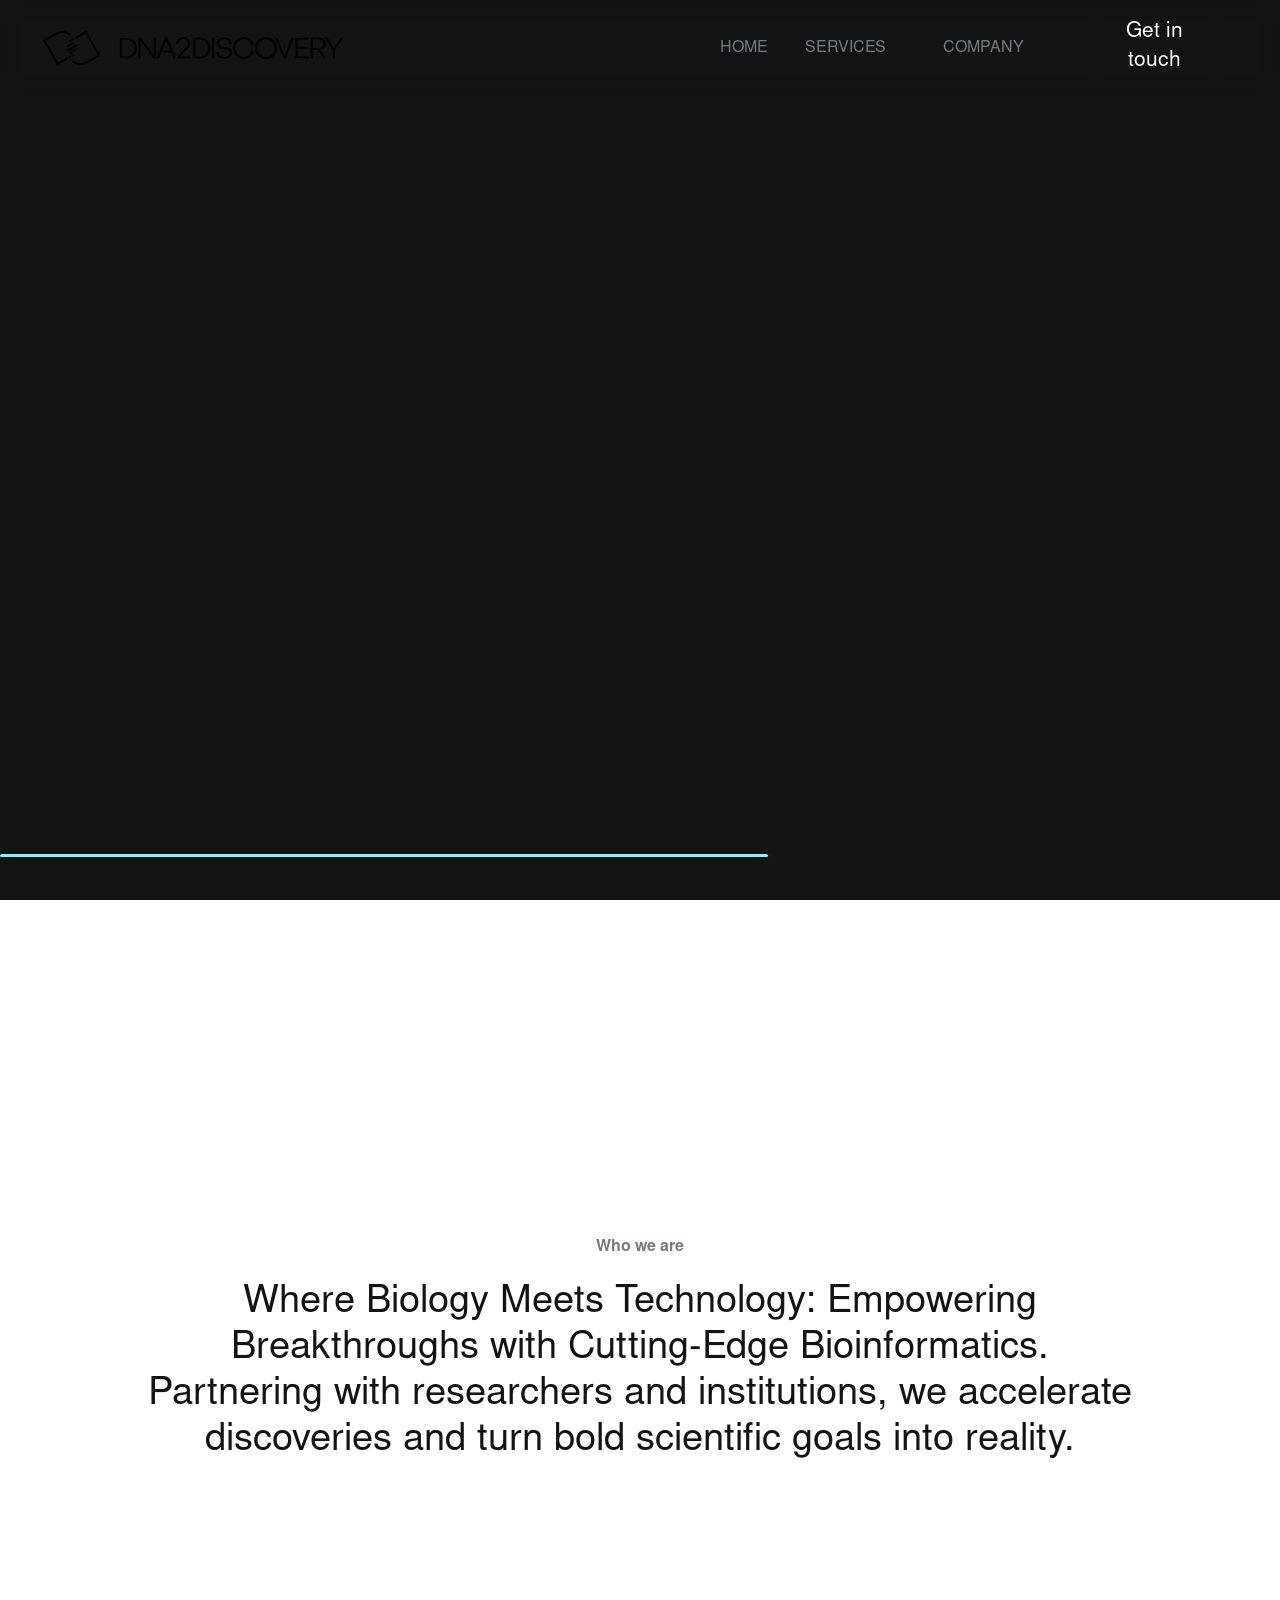
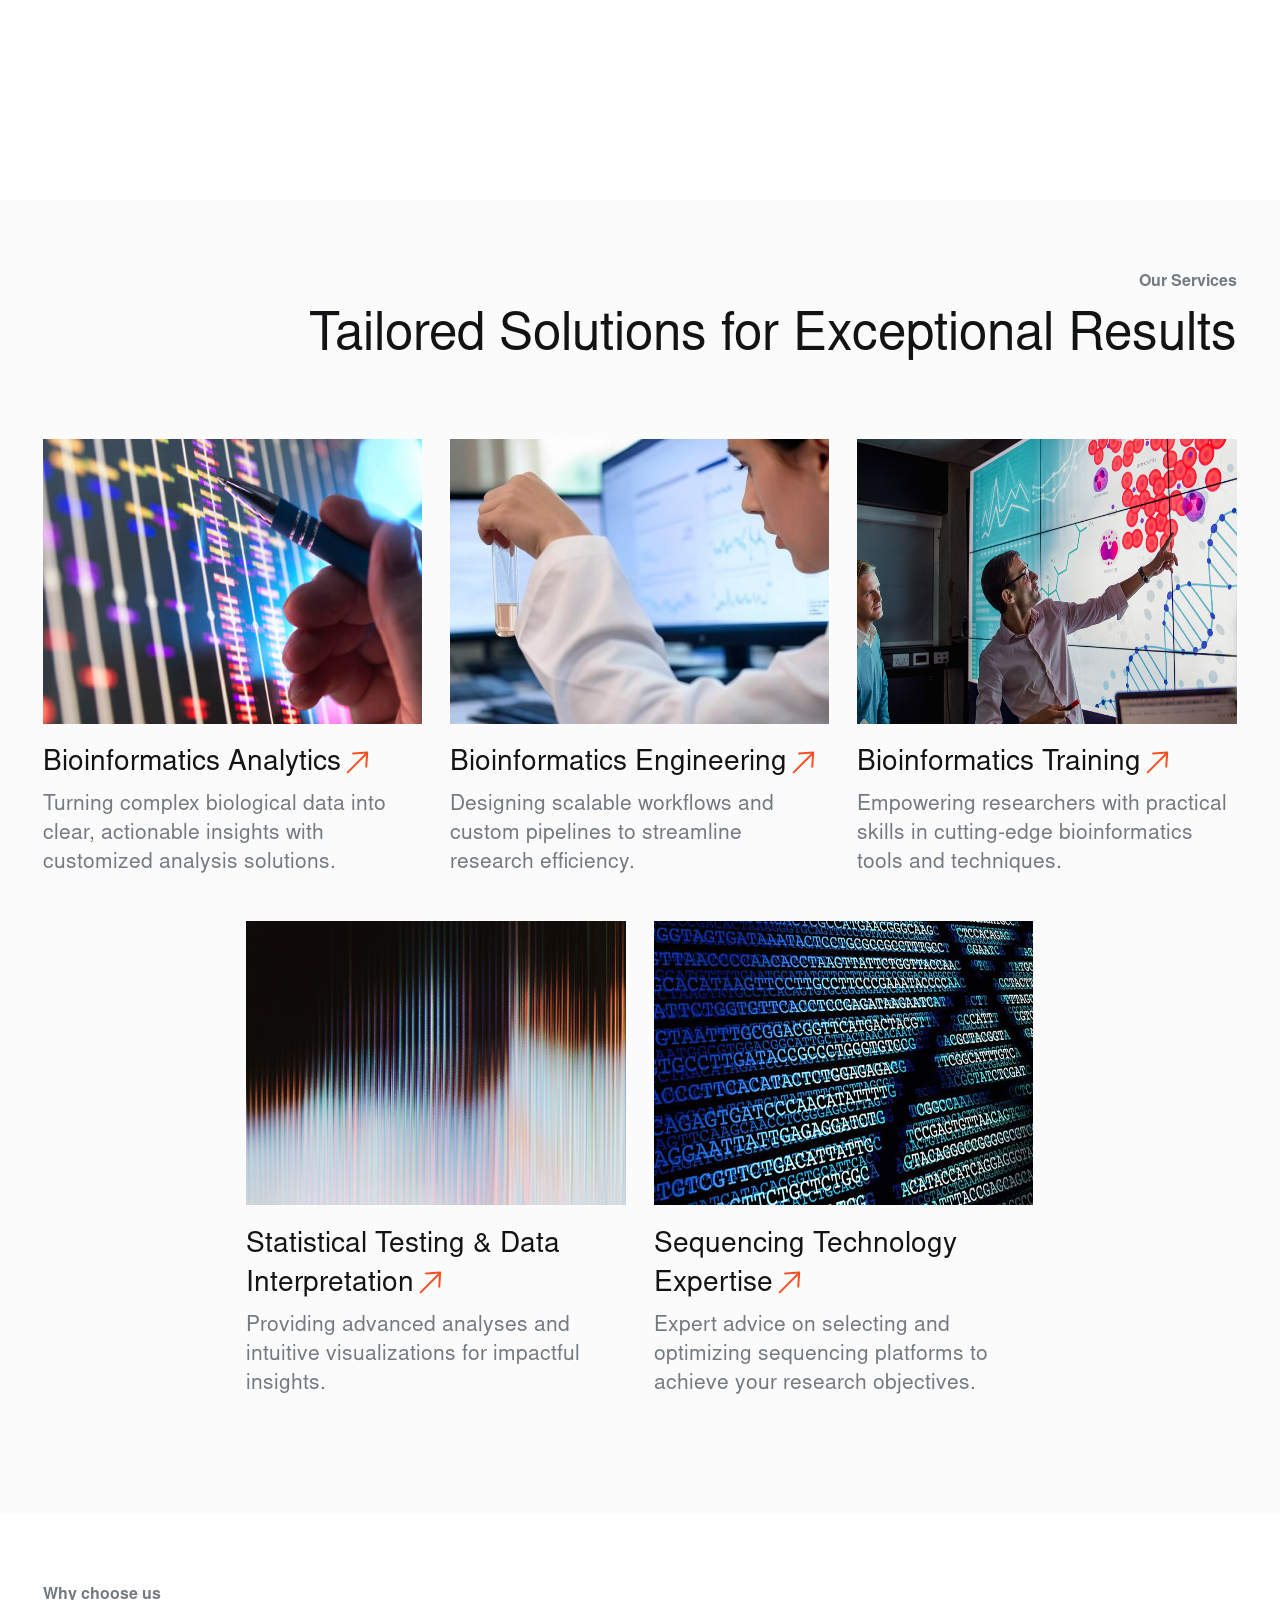
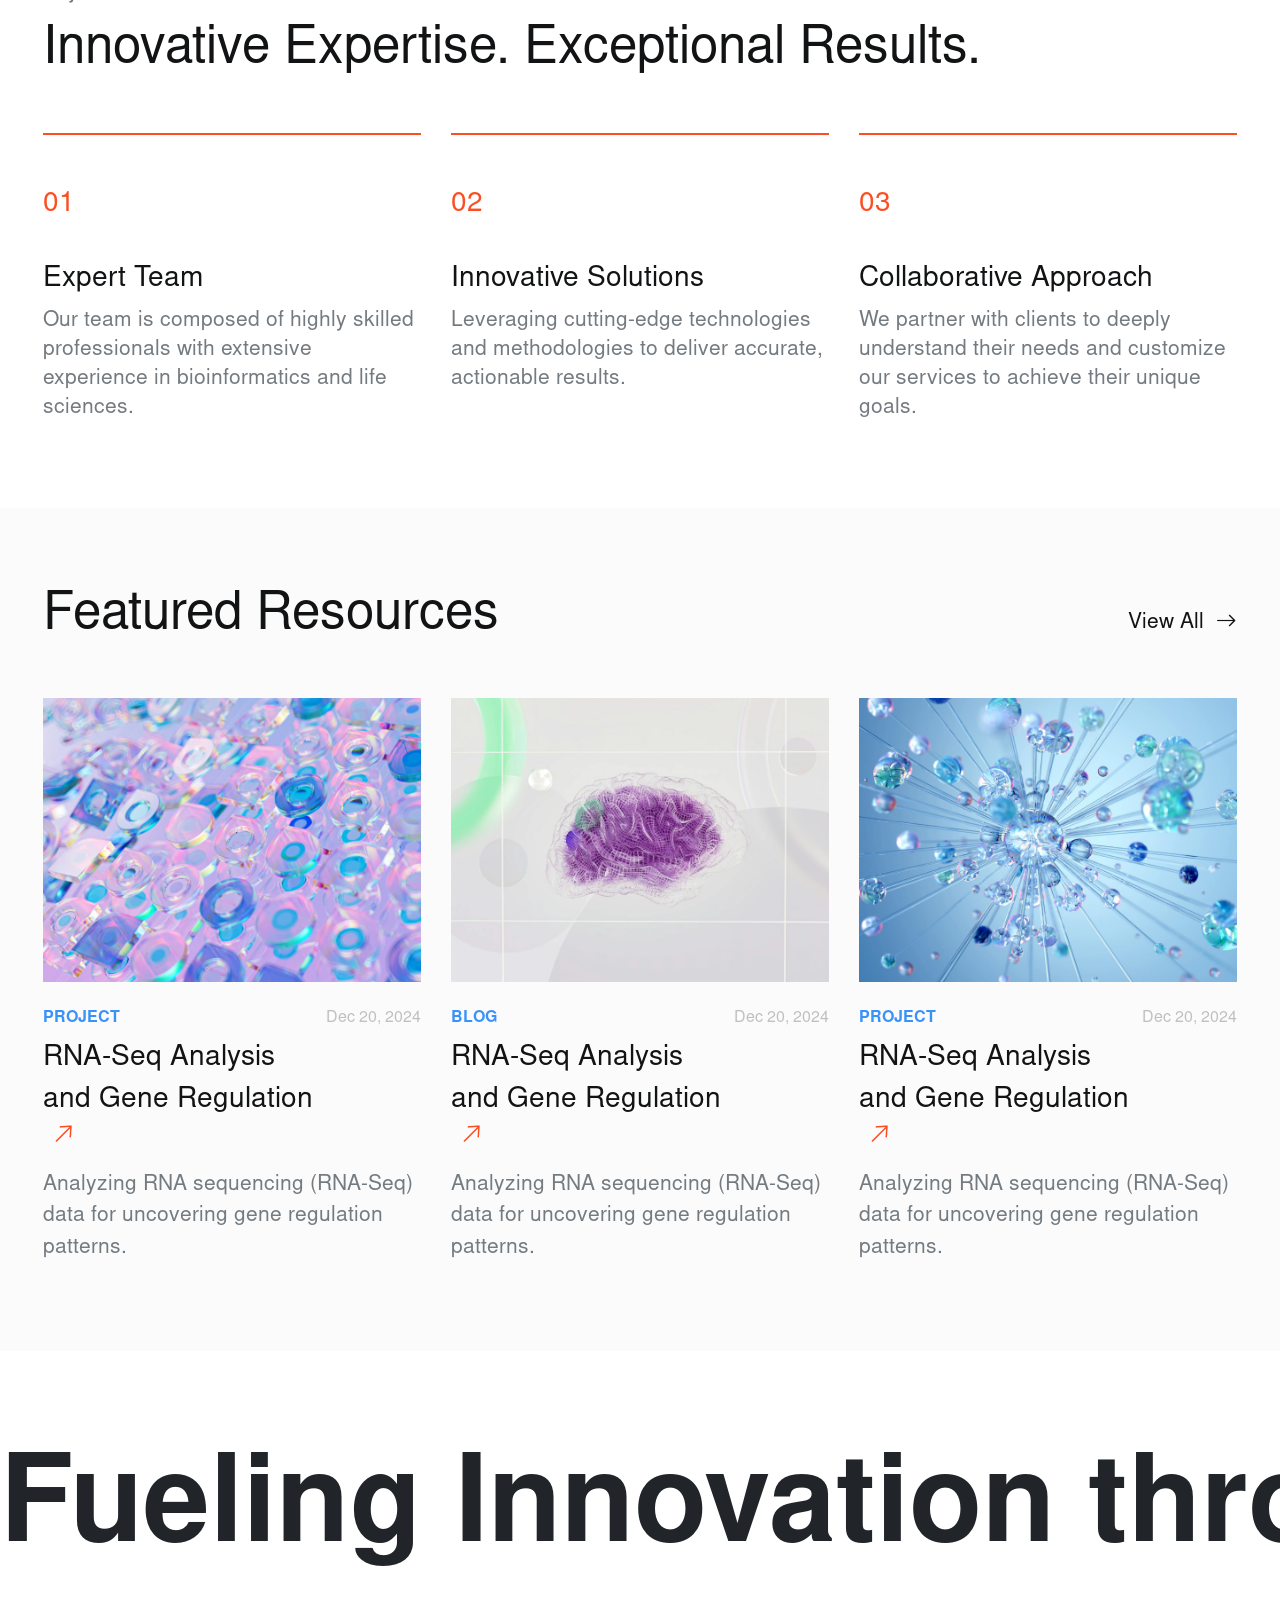
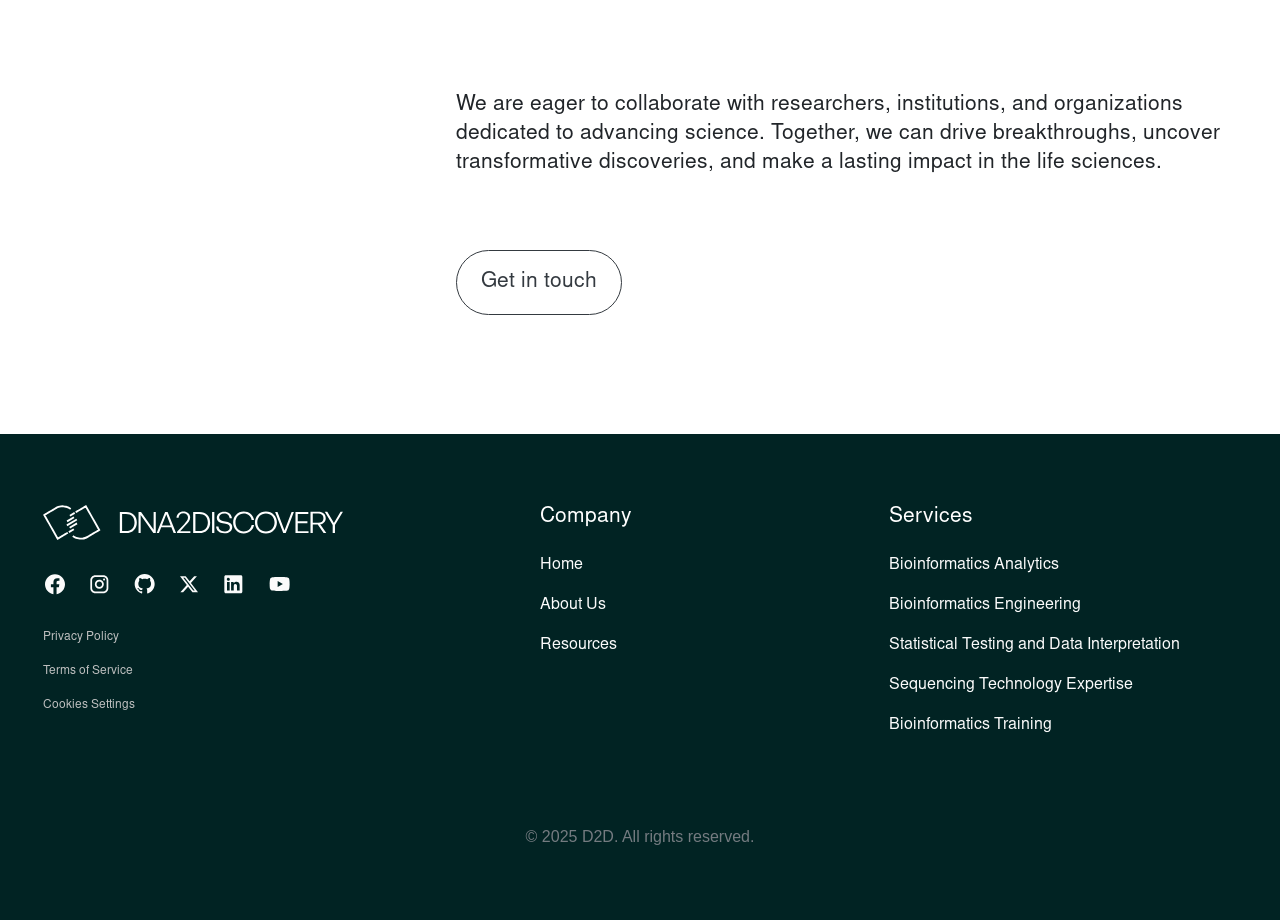
==== commit dd89ef02: "Deploying latest version 🚀" ====
--- a/home/index.html
+++ b/home/index.html
@@ -15,12 +15,12 @@
 </style></head>
 <body class="mat-typography" style="overflow-x: hidden;"><!--nghm--><script type="text/javascript" id="ng-event-dispatch-contract">(()=>{function p(t,n,r,o,e,i,f,m){return{eventType:t,event:n,targetElement:r,eic:o,timeStamp:e,eia:i,eirp:f,eiack:m}}function u(t){let n=[],r=e=>{n.push(e)};return{c:t,q:n,et:[],etc:[],d:r,h:e=>{r(p(e.type,e,e.target,t,Date.now()))}}}function s(t,n,r){for(let o=0;o<n.length;o++){let e=n[o];(r?t.etc:t.et).push(e),t.c.addEventListener(e,t.h,r)}}function c(t,n,r,o,e=window){let i=u(t);e._ejsas||(e._ejsas={}),e._ejsas[n]=i,s(i,r),s(i,o,!0)}window.__jsaction_bootstrap=c;})();
 </script><script>window.__jsaction_bootstrap(document.body,"ng",["click","wheel"],[]);</script>
-  <app-root ng-version="19.1.3" ngh="4" ng-server-context="ssg"><div style="width: 100vw; overflow-x: hidden;"><app-navbar _nghost-ng-c3349298071 ngh="0"><!----><div _ngcontent-ng-c3349298071 class="nav-bar-black" style="width: 100vw; position: absolute;"><nav _ngcontent-ng-c3349298071 class="navbar navbar-expand-md navbar-light bg-transparent nav-pad" style="margin-bottom: 0px; z-index: 999;"><a _ngcontent-ng-c3349298071 class="navbar-brand logo" href="/home?page=home"><img _ngcontent-ng-c3349298071 src="assets/images/logo-horizontal-black.svg" alt class="logo-size"></a><button _ngcontent-ng-c3349298071 type="button" data-toggle="collapse" data-target="#navbarNav" class="navbar-toggler" style="padding: 0px;" jsaction="click:;"><img _ngcontent-ng-c3349298071 src="assets/icons/menu-icon.svg" class="logo-size1"><!----><!----></button><div _ngcontent-ng-c3349298071 id="navbarNav" class="collapse navbar-collapse pt-48 nav-closed"><ul _ngcontent-ng-c3349298071 class="navbar-nav ml-auto"><li _ngcontent-ng-c3349298071 class="nav-item" style="cursor: pointer; margin-right: 3px;"><a _ngcontent-ng-c3349298071 class="nav-link px-21 mr-18" style="cursor: pointer;" jsaction="click:;">HOME</a></li><li _ngcontent-ng-c3349298071 class="nav-item dropdown"><a _ngcontent-ng-c3349298071 id="servicesDropdown" class="nav-link px-21 mr-18" style="display: flex; align-items: center;" jsaction="click:;"> SERVICES <span _ngcontent-ng-c3349298071 style="display: flex; align-items: center; justify-content: center; background-color: transparent; padding-left: 9.5px;"><img _ngcontent-ng-c3349298071 class="dropdown-icon" src="assets/icons/dropdown-black.svg"></span></a><!----></li><li _ngcontent-ng-c3349298071 class="nav-item dropdown"><a _ngcontent-ng-c3349298071 id="companyDropdown" class="nav-link px-21" style="margin-right: 18px; display: flex; align-items: center;" jsaction="click:;"> COMPANY <span _ngcontent-ng-c3349298071 style="display: flex; align-items: center; justify-content: center; background-color: transparent; padding-left: 9.5px;"><img _ngcontent-ng-c3349298071 class="dropdown-icon" src="assets/icons/dropdown-black.svg"></span></a><!----></li><li _ngcontent-ng-c3349298071 class="nav-item mt-48"><a _ngcontent-ng-c3349298071 class="btn btn-contact-black" jsaction="click:;"><span _ngcontent-ng-c3349298071>Get in touch</span></a></li></ul></div></nav><!----><!----></div><!----></app-navbar><router-outlet></router-outlet><app-home _nghost-ng-c3423700022 ngh="3"><div _ngcontent-ng-c3423700022 apphomescroll class="container-fluid p-0" style="margin-top: 0; width: 100vw;" jsaction="wheel:;"><div _ngcontent-ng-c3423700022 class="section-wrap"><div _ngcontent-ng-c3423700022 id="section1" class="section" data-index="1"><div _ngcontent-ng-c3423700022 class="loader"><div _ngcontent-ng-c3423700022 class="progress-container"><div _ngcontent-ng-c3423700022 class="progress-bar-loading"></div></div><div _ngcontent-ng-c3423700022 class="loading-text"><p _ngcontent-ng-c3423700022>Loading</p></div></div><video _ngcontent-ng-c3423700022 src="assets/videos/d2dVid.mp4" autoplay loop muted inline class="pic" style="filter: brightness(50%);" hidden></video><p _ngcontent-ng-c3423700022 class="fsr-67 pyx-48 text-white videoText" hidden><span _ngcontent-ng-c3423700022>Unlocking Life's Secrets: Driving </span><span _ngcontent-ng-c3423700022 style="background: linear-gradient(271.84deg, #8CFFCD 9.2%, #07B2C5 24.06%, #01819A 36.78%); -webkit-background-clip: text; -webkit-text-fill-color: transparent;">Innovation </span>with Precision Bioinformatics and <span _ngcontent-ng-c3423700022 style="background: linear-gradient(270.47deg, #F76230 67.86%, #FE8454 93.46%, #8CFFCD 113.82%, #07B2C5 119.73%, #01819A 126.28%); -webkit-background-clip: text; -webkit-text-fill-color: transparent;"> Collaboration</span></p></div></div><div _ngcontent-ng-c3423700022 class="section-wrap"><div _ngcontent-ng-c3423700022 id="section2" class="col-md-12 section1" data-index="2"><p _ngcontent-ng-c3423700022 align="center" class="pb-24" style="margin-bottom: 0px;">Who we are</p><h3 _ngcontent-ng-c3423700022 align="center">Where Biology Meets Technology: Empowering Breakthroughs with Cutting-Edge Bioinformatics. Partnering with researchers and institutions, we accelerate discoveries and turn bold scientific goals into reality.</h3></div></div><div _ngcontent-ng-c3423700022 class="section-wrap bgcolor-light-white"><div _ngcontent-ng-c3423700022 id="section3" class="col-12 section2 section" data-index="3"><p _ngcontent-ng-c3423700022 align="right">Our Services</p><h2 _ngcontent-ng-c3423700022 align="right" id="tailored">Tailored Solutions for Exceptional Results</h2><app-service-menu _ngcontent-ng-c3423700022 bgcolor="background-color:#EEEEEE;" _nghost-ng-c2639882730 ngh="1"><div _ngcontent-ng-c2639882730 class="container-fluid"><div _ngcontent-ng-c2639882730 align="center" class="row justify-content-center"><div _ngcontent-ng-c2639882730 style="box-shadow: none; border: none; cursor: pointer;" class="col-12 col-md-4 cursor-pointer card-link-hover pb48" jsaction="click:;"><div _ngcontent-ng-c2639882730 class="img-container"><img _ngcontent-ng-c2639882730 class="pb24 service-img" src="assets/images/bioInfo.png"><h4 _ngcontent-ng-c2639882730 align="left" class="pb8"><a _ngcontent-ng-c2639882730 class="link-text">Bioinformatics Analytics</a><span _ngcontent-ng-c2639882730 class="icon-container" style="background-color: transparent;"><img _ngcontent-ng-c2639882730 src="assets/icons/right-arrow.svg" class="img32"></span></h4><p _ngcontent-ng-c2639882730 align="left">Turning complex biological data into clear, actionable insights with customized analysis solutions.</p></div><!----><!----></div><div _ngcontent-ng-c2639882730 style="box-shadow: none; border: none; cursor: pointer;" class="col-12 col-md-4 cursor-pointer card-link-hover pb48" jsaction="click:;"><div _ngcontent-ng-c2639882730 class="img-container"><img _ngcontent-ng-c2639882730 class="pb24 service-img" src="assets/images/bioEng.png"><h4 _ngcontent-ng-c2639882730 align="left" class="pb8"><a _ngcontent-ng-c2639882730 class="link-text">Bioinformatics Engineering</a><span _ngcontent-ng-c2639882730 class="icon-container" style="background-color: transparent;"><img _ngcontent-ng-c2639882730 src="assets/icons/right-arrow.svg" class="img32"></span></h4><p _ngcontent-ng-c2639882730 align="left">Designing scalable workflows and custom pipelines to streamline research efficiency.</p></div><!----><!----></div><div _ngcontent-ng-c2639882730 style="box-shadow: none; border: none; cursor: pointer;" class="col-12 col-md-4 cursor-pointer card-link-hover pb48" jsaction="click:;"><div _ngcontent-ng-c2639882730 class="img-container"><img _ngcontent-ng-c2639882730 class="pb24 service-img" src="assets/images/bioInfoTraining.png"><h4 _ngcontent-ng-c2639882730 align="left" class="pb8"><a _ngcontent-ng-c2639882730 class="link-text">Bioinformatics Training</a><span _ngcontent-ng-c2639882730 class="icon-container" style="background-color: transparent;"><img _ngcontent-ng-c2639882730 src="assets/icons/right-arrow.svg" class="img32"></span></h4><p _ngcontent-ng-c2639882730 align="left">Empowering researchers with practical skills in cutting-edge bioinformatics tools and techniques.</p></div><!----><!----></div><div _ngcontent-ng-c2639882730 style="box-shadow: none; border: none; cursor: pointer;" class="col-12 col-md-4 cursor-pointer card-link-hover pb48" jsaction="click:;"><div _ngcontent-ng-c2639882730 class="img-container"><img _ngcontent-ng-c2639882730 class="pb24 service-img" src="assets/images/statisticalTesting.png"><h4 _ngcontent-ng-c2639882730 align="left" class="pb8"><a _ngcontent-ng-c2639882730 class="link-text">Statistical Testing &amp; Data Interpretation</a><span _ngcontent-ng-c2639882730 class="icon-container" style="background-color: transparent;"><img _ngcontent-ng-c2639882730 src="assets/icons/right-arrow.svg" class="img32"></span></h4><p _ngcontent-ng-c2639882730 align="left">Providing advanced analyses and intuitive visualizations for impactful insights.</p></div><!----><!----></div><div _ngcontent-ng-c2639882730 style="box-shadow: none; border: none; cursor: pointer;" class="col-12 col-md-4 cursor-pointer card-link-hover pb0" jsaction="click:;"><div _ngcontent-ng-c2639882730 class="img-container"><img _ngcontent-ng-c2639882730 class="pb24 service-img" src="assets/images/seqTech.png"><h4 _ngcontent-ng-c2639882730 align="left" class="pb8"><a _ngcontent-ng-c2639882730 class="link-text">Sequencing Technology Expertise</a><span _ngcontent-ng-c2639882730 class="icon-container" style="background-color: transparent;"><img _ngcontent-ng-c2639882730 src="assets/icons/right-arrow.svg" class="img32"></span></h4><p _ngcontent-ng-c2639882730 align="left">Expert advice on selecting and optimizing sequencing platforms to achieve your research objectives.</p></div><!----><!----></div><!----></div></div></app-service-menu></div></div><div _ngcontent-ng-c3423700022 class="section-wrap"><div _ngcontent-ng-c3423700022 id="section4" class="col-12 section3 section" data-index="4"><p _ngcontent-ng-c3423700022 align="left">Why choose us</p><h2 _ngcontent-ng-c3423700022 align="left">Innovative Expertise. Exceptional Results.</h2><div _ngcontent-ng-c3423700022 class="row subsec31"><div _ngcontent-ng-c3423700022 class="col-md-4"><hr _ngcontent-ng-c3423700022 style="border: 1px solid #FB4F23;"><h5 _ngcontent-ng-c3423700022 class="choose">01</h5><h4 _ngcontent-ng-c3423700022>Expert Team</h4><p _ngcontent-ng-c3423700022>Our team is composed of highly skilled professionals with extensive experience in bioinformatics and life sciences.</p></div><div _ngcontent-ng-c3423700022 class="col-md-4"><hr _ngcontent-ng-c3423700022 style="border: 1px solid #FB4F23;"><h5 _ngcontent-ng-c3423700022 class="choose">02</h5><h4 _ngcontent-ng-c3423700022>Innovative Solutions</h4><p _ngcontent-ng-c3423700022>Leveraging cutting-edge technologies and methodologies to deliver accurate, actionable results. </p></div><div _ngcontent-ng-c3423700022 class="col-md-4"><hr _ngcontent-ng-c3423700022 style="border: 1px solid #FB4F23;"><h5 _ngcontent-ng-c3423700022 class="choose">03</h5><h4 _ngcontent-ng-c3423700022>Collaborative Approach</h4><p _ngcontent-ng-c3423700022>We partner with clients to deeply understand their needs and customize our services to achieve their unique goals.</p></div></div></div></div><div _ngcontent-ng-c3423700022 class="section-wrap bgcolor-light-white"><div _ngcontent-ng-c3423700022 id="section5" class="section5 section"><p _ngcontent-ng-c3423700022 class="fsr-51" style="display: flex; justify-content: space-between; align-items: baseline; position: relative; width: 100%; color: #121314;"> Featured Resources <a _ngcontent-ng-c3423700022 href="resources?pages=resources" style="cursor: pointer; text-decoration: none;"><span _ngcontent-ng-c3423700022 style="font-style: normal; font-weight: 400; font-size: 21px; line-height: 29px; display: flex; align-items: baseline; color: #121314;"> View All &nbsp; <i _ngcontent-ng-c3423700022 class="bi bi-arrow-right"></i></span></a></p><div _ngcontent-ng-c3423700022 class="row mt-48"><div _ngcontent-ng-c3423700022 class="col-md-4 col-12 h-100"><app-resource-card _ngcontent-ng-c3423700022 ngh="2"><img class="w-100 h-75" alt="RNA-Seq Analysis and Gene Regulation" src="assets/images/res3.png"><div class="d-flex justify-content-between mt-4 mb-2"><p class="color-blue fsb-16 p-0 m-0">PROJECT</p><p class="color-grey fsr-16 p-0 m-0">Dec 20, 2024</p></div><div class="w-75"><a href="/resources/1" class="fsr-28 link-text pe-1">RNA-Seq Analysis and Gene Regulation</a><i><img src="assets/images/link.png" alt class="px-2 pb-2"></i></div><p class="color-lightgrey fsr-21 my-3">Analyzing RNA sequencing (RNA-Seq) data for uncovering gene regulation patterns.</p></app-resource-card></div><div _ngcontent-ng-c3423700022 class="col-md-4 col-12 h-100"><app-resource-card _ngcontent-ng-c3423700022 ngh="2"><img class="w-100 h-75" alt="RNA-Seq Analysis and Gene Regulation" src="assets/images/res4.png"><div class="d-flex justify-content-between mt-4 mb-2"><p class="color-blue fsb-16 p-0 m-0">BLOG</p><p class="color-grey fsr-16 p-0 m-0">Dec 20, 2024</p></div><div class="w-75"><a href="/resources/1" class="fsr-28 link-text pe-1">RNA-Seq Analysis and Gene Regulation</a><i><img src="assets/images/link.png" alt class="px-2 pb-2"></i></div><p class="color-lightgrey fsr-21 my-3">Analyzing RNA sequencing (RNA-Seq) data for uncovering gene regulation patterns.</p></app-resource-card></div><div _ngcontent-ng-c3423700022 class="col-md-4 col-12 h-100"><app-resource-card _ngcontent-ng-c3423700022 ngh="2"><img class="w-100 h-75" alt="RNA-Seq Analysis and Gene Regulation" src="assets/images/res5.png"><div class="d-flex justify-content-between mt-4 mb-2"><p class="color-blue fsb-16 p-0 m-0">PROJECT</p><p class="color-grey fsr-16 p-0 m-0">Dec 20, 2024</p></div><div class="w-75"><a href="/resources/1" class="fsr-28 link-text pe-1">RNA-Seq Analysis and Gene Regulation</a><i><img src="assets/images/link.png" alt class="px-2 pb-2"></i></div><p class="color-lightgrey fsr-21 my-3">Analyzing RNA sequencing (RNA-Seq) data for uncovering gene regulation patterns.</p></app-resource-card></div><!----></div></div></div></div></app-home><!----><app-getintouch class="m-0" _nghost-ng-c1021122048 ngh="2"><div _ngcontent-ng-c1021122048 class="section-wrap" style="background-color: white;"><div _ngcontent-ng-c1021122048 style="z-index: 9999 !important; max-width: 1600px; background-color: white;" class="p-80"><div _ngcontent-ng-c1021122048 class="marquee"><p _ngcontent-ng-c1021122048 class="fsb-120" style="font-weight: 700;"> Fueling Innovation through Collaborative Bioinformatics </p></div><div _ngcontent-ng-c1021122048 class="row my-4 p-48 mx-0"><div _ngcontent-ng-c1021122048 class="col-md-4 d-md-hidden"></div><div _ngcontent-ng-c1021122048 class="col-md-8"><p _ngcontent-ng-c1021122048 class="fsr-21 my-5 lh-29"> We are eager to collaborate with researchers, institutions, and organizations dedicated to advancing science. Together, we can drive breakthroughs, uncover transformative discoveries, and make a lasting impact in the life sciences. </p><button _ngcontent-ng-c1021122048 class="btn btn-outline-dark rounded-pill btn-responsive fsr-21 my-4 py-3 px-4" jsaction="click:;">Get in touch</button></div></div></div></div></app-getintouch><app-footer class="m-0" style="bottom: 0;" _nghost-ng-c1871186618 ngh="2"><div _ngcontent-ng-c1871186618 class="section-wrap"><footer _ngcontent-ng-c1871186618 class="footer foot-pad" style="max-width: 1600px;"><div _ngcontent-ng-c1871186618 class="row m-0"><div _ngcontent-ng-c1871186618 class="col-md-5 col-sm-12"><a _ngcontent-ng-c1871186618 href="/home?page=home"><img _ngcontent-ng-c1871186618 src="assets/images/logo-horizontal-white.svg" alt="Logo" class="mb-4 logo-size"></a><div _ngcontent-ng-c1871186618 class="d-flex justify-content-between w-50 mb-4 mt-2"><a _ngcontent-ng-c1871186618 href="https://www.facebook.com" class="pr-8"><i _ngcontent-ng-c1871186618><img _ngcontent-ng-c1871186618 src="assets/icons/Facebook.svg" alt></i></a><a _ngcontent-ng-c1871186618 href="https://www.instagram.com" class="pr-8"><i _ngcontent-ng-c1871186618><img _ngcontent-ng-c1871186618 src="assets/icons/Instagram.svg" alt></i></a><a _ngcontent-ng-c1871186618 href="https://github.com/DNA2discovery-D2D" class="pr-8"><i _ngcontent-ng-c1871186618><img _ngcontent-ng-c1871186618 src="assets/icons/github.svg" alt></i></a><a _ngcontent-ng-c1871186618 href="https://www.twitter.com" class="pr-8"><i _ngcontent-ng-c1871186618><img _ngcontent-ng-c1871186618 src="assets/icons/X.svg" alt></i></a><a _ngcontent-ng-c1871186618 href="https://www.linkedin.com/company/dna2discovery/" class="pr-8"><i _ngcontent-ng-c1871186618><img _ngcontent-ng-c1871186618 src="assets/icons/LinkedIn.svg" alt></i></a><a _ngcontent-ng-c1871186618 href="https://www.youtube.com" class="pr-8"><i _ngcontent-ng-c1871186618><img _ngcontent-ng-c1871186618 src="assets/icons/Youtube.svg" alt></i></a></div><div _ngcontent-ng-c1871186618 class="flex-column d-flex"><a _ngcontent-ng-c1871186618 href class="fit-content color-grey no-underline fsr-12 my-2 link-underline">Privacy Policy</a><a _ngcontent-ng-c1871186618 href class="fit-content color-grey no-underline fsr-12 my-2 link-underline">Terms of Service</a><a _ngcontent-ng-c1871186618 href class="fit-content color-grey no-underline fsr-12 my-2 link-underline">Cookies Settings</a></div></div><div _ngcontent-ng-c1871186618 class="col-md-7 col-sm-12"><div _ngcontent-ng-c1871186618 class="row"><div _ngcontent-ng-c1871186618 class="col-md-6 col-sm-12"><h4 _ngcontent-ng-c1871186618 class="text-white mt-43 fsr-21">Company</h4><div _ngcontent-ng-c1871186618 class="d-flex flex-column"><a _ngcontent-ng-c1871186618 class="fit-content color-lightwhite no-underline my-2 fsr-16 link-underline" href="/home?page=home">Home</a><a _ngcontent-ng-c1871186618 class="fit-content color-lightwhite no-underline my-2 fsr-16 link-underline" href="/aboutus?page=aboutus">About Us</a><a _ngcontent-ng-c1871186618 class="fit-content color-lightwhite no-underline my-2 fsr-16 link-underline" href="/resources?page=resources">Resources</a></div></div><div _ngcontent-ng-c1871186618 class="col-md-6 col-sm-12"><h4 _ngcontent-ng-c1871186618 class="text-white mt-43 fsr-21">Services</h4><div _ngcontent-ng-c1871186618 class="d-flex flex-column"><a _ngcontent-ng-c1871186618 class="fit-content color-lightwhite my-2 fsr-16 no-underline link-underline" href="/services?page=services&amp;service=bioInfo">Bioinformatics Analytics</a><a _ngcontent-ng-c1871186618 class="fit-content color-lightwhite my-2 fsr-16 no-underline link-underline" href="/services?page=services&amp;service=bioEng">Bioinformatics Engineering</a><a _ngcontent-ng-c1871186618 class="fit-content color-lightwhite my-2 fsr-16 no-underline link-underline" href="/services?page=services&amp;service=statisticalTesting">Statistical Testing and Data Interpretation</a><a _ngcontent-ng-c1871186618 class="fit-content color-lightwhite my-2 fsr-16 no-underline link-underline" href="/services?page=services&amp;service=seqTech">Sequencing Technology Expertise</a><a _ngcontent-ng-c1871186618 class="fit-content color-lightwhite my-2 fsr-16 no-underline link-underline" href="/services?page=services&amp;service=bioInfoTraining">Bioinformatics Training</a></div></div></div></div></div><p _ngcontent-ng-c1871186618 class="text-center m-0 color-lightgrey fsr-16-14 mt80">© 2025 D2D. All rights reserved.</p></footer></div></app-footer></div></app-root>
+  <app-root ng-version="19.1.3" ngh="4" ng-server-context="ssg"><div style="width: 100vw; overflow-x: hidden;"><app-navbar _nghost-ng-c3349298071 ngh="0"><!----><div _ngcontent-ng-c3349298071 class="nav-bar-black" style="width: 100vw; position: absolute;"><nav _ngcontent-ng-c3349298071 class="navbar navbar-expand-md navbar-light bg-transparent nav-pad" style="margin-bottom: 0px; z-index: 999;"><a _ngcontent-ng-c3349298071 class="navbar-brand logo" href="/home?page=home"><img _ngcontent-ng-c3349298071 src="assets/images/logo-horizontal-black.svg" alt class="logo-size"></a><button _ngcontent-ng-c3349298071 type="button" data-toggle="collapse" data-target="#navbarNav" class="navbar-toggler" style="padding: 0px;" jsaction="click:;"><img _ngcontent-ng-c3349298071 src="assets/icons/menu-icon.svg" class="logo-size1"><!----><!----></button><div _ngcontent-ng-c3349298071 id="navbarNav" class="collapse navbar-collapse pt-48 nav-closed"><ul _ngcontent-ng-c3349298071 class="navbar-nav ml-auto"><li _ngcontent-ng-c3349298071 class="nav-item" style="cursor: pointer; margin-right: 3px;"><a _ngcontent-ng-c3349298071 class="nav-link px-21 mr-18" style="cursor: pointer;" jsaction="click:;">HOME</a></li><li _ngcontent-ng-c3349298071 class="nav-item dropdown"><a _ngcontent-ng-c3349298071 id="servicesDropdown" class="nav-link px-21 mr-18" style="display: flex; align-items: center;" jsaction="click:;"> SERVICES <span _ngcontent-ng-c3349298071 style="display: flex; align-items: center; justify-content: center; background-color: transparent; padding-left: 9.5px;"><img _ngcontent-ng-c3349298071 class="dropdown-icon" src="assets/icons/dropdown-black.svg"></span></a><!----></li><li _ngcontent-ng-c3349298071 class="nav-item dropdown"><a _ngcontent-ng-c3349298071 id="companyDropdown" class="nav-link px-21" style="margin-right: 18px; display: flex; align-items: center;" jsaction="click:;"> COMPANY <span _ngcontent-ng-c3349298071 style="display: flex; align-items: center; justify-content: center; background-color: transparent; padding-left: 9.5px;"><img _ngcontent-ng-c3349298071 class="dropdown-icon" src="assets/icons/dropdown-black.svg"></span></a><!----></li><li _ngcontent-ng-c3349298071 class="nav-item mt-48"><a _ngcontent-ng-c3349298071 class="btn btn-contact-black" jsaction="click:;"><span _ngcontent-ng-c3349298071>Get in touch</span></a></li></ul></div></nav><!----><!----></div><!----></app-navbar><router-outlet></router-outlet><app-home _nghost-ng-c3423700022 ngh="3"><div _ngcontent-ng-c3423700022 apphomescroll class="container-fluid p-0" style="margin-top: 0; width: 100vw;" jsaction="wheel:;"><div _ngcontent-ng-c3423700022 class="section-wrap"><div _ngcontent-ng-c3423700022 id="section1" class="section" data-index="1"><div _ngcontent-ng-c3423700022 class="loader"><div _ngcontent-ng-c3423700022 class="progress-container"><div _ngcontent-ng-c3423700022 class="progress-bar-loading"></div></div><div _ngcontent-ng-c3423700022 class="loading-text"><p _ngcontent-ng-c3423700022>Loading</p></div></div><video _ngcontent-ng-c3423700022 src="assets/videos/d2dVid.mp4" autoplay loop muted inline class="pic" style="filter: brightness(50%);" hidden></video><p _ngcontent-ng-c3423700022 class="fsr-67 pyx-48 text-white videoText" hidden><span _ngcontent-ng-c3423700022>Unlocking Life's Secrets: Driving </span><span _ngcontent-ng-c3423700022 style="background: linear-gradient(271.84deg, #8CFFCD 9.2%, #07B2C5 24.06%, #01819A 36.78%); -webkit-background-clip: text; -webkit-text-fill-color: transparent;">Innovation </span>with Precision Bioinformatics and <span _ngcontent-ng-c3423700022 style="background: linear-gradient(270.47deg, #F76230 67.86%, #FE8454 93.46%, #8CFFCD 113.82%, #07B2C5 119.73%, #01819A 126.28%); -webkit-background-clip: text; -webkit-text-fill-color: transparent;"> Collaboration</span></p></div></div><div _ngcontent-ng-c3423700022 class="section-wrap"><div _ngcontent-ng-c3423700022 id="section2" class="col-md-12 section1" data-index="2"><p _ngcontent-ng-c3423700022 align="center" class="pb-24" style="margin-bottom: 0px;">Who we are</p><h3 _ngcontent-ng-c3423700022 align="center">Where Biology Meets Technology: Empowering Breakthroughs with Cutting-Edge Bioinformatics. Partnering with researchers and institutions, we accelerate discoveries and turn bold scientific goals into reality.</h3></div></div><div _ngcontent-ng-c3423700022 class="section-wrap bgcolor-light-white"><div _ngcontent-ng-c3423700022 id="section3" class="col-12 section2 section" data-index="3"><p _ngcontent-ng-c3423700022 align="right">Our Services</p><h2 _ngcontent-ng-c3423700022 align="right" id="tailored">Tailored Solutions for Exceptional Results</h2><app-service-menu _ngcontent-ng-c3423700022 bgcolor="background-color:#EEEEEE;" _nghost-ng-c2639882730 ngh="1"><div _ngcontent-ng-c2639882730 class="container-fluid"><div _ngcontent-ng-c2639882730 align="center" class="row justify-content-center"><div _ngcontent-ng-c2639882730 style="box-shadow: none; border: none; cursor: pointer;" class="col-12 col-md-4 cursor-pointer card-link-hover pb48" jsaction="click:;"><div _ngcontent-ng-c2639882730 class="img-container"><img _ngcontent-ng-c2639882730 class="pb24 service-img" src="assets/images/bioInfo.png"><h4 _ngcontent-ng-c2639882730 align="left" class="pb8"><a _ngcontent-ng-c2639882730 class="link-text">Bioinformatics Analytics</a><span _ngcontent-ng-c2639882730 class="icon-container" style="background-color: transparent;"><img _ngcontent-ng-c2639882730 src="assets/icons/right-arrow.svg" class="img32"></span></h4><p _ngcontent-ng-c2639882730 align="left">Turning complex biological data into clear, actionable insights with customized analysis solutions.</p></div><!----><!----></div><div _ngcontent-ng-c2639882730 style="box-shadow: none; border: none; cursor: pointer;" class="col-12 col-md-4 cursor-pointer card-link-hover pb48" jsaction="click:;"><div _ngcontent-ng-c2639882730 class="img-container"><img _ngcontent-ng-c2639882730 class="pb24 service-img" src="assets/images/bioEng.png"><h4 _ngcontent-ng-c2639882730 align="left" class="pb8"><a _ngcontent-ng-c2639882730 class="link-text">Bioinformatics Engineering</a><span _ngcontent-ng-c2639882730 class="icon-container" style="background-color: transparent;"><img _ngcontent-ng-c2639882730 src="assets/icons/right-arrow.svg" class="img32"></span></h4><p _ngcontent-ng-c2639882730 align="left">Designing scalable workflows and custom pipelines to streamline research efficiency.</p></div><!----><!----></div><div _ngcontent-ng-c2639882730 style="box-shadow: none; border: none; cursor: pointer;" class="col-12 col-md-4 cursor-pointer card-link-hover pb48" jsaction="click:;"><div _ngcontent-ng-c2639882730 class="img-container"><img _ngcontent-ng-c2639882730 class="pb24 service-img" src="assets/images/bioInfoTraining.png"><h4 _ngcontent-ng-c2639882730 align="left" class="pb8"><a _ngcontent-ng-c2639882730 class="link-text">Bioinformatics Training</a><span _ngcontent-ng-c2639882730 class="icon-container" style="background-color: transparent;"><img _ngcontent-ng-c2639882730 src="assets/icons/right-arrow.svg" class="img32"></span></h4><p _ngcontent-ng-c2639882730 align="left">Empowering researchers with practical skills in cutting-edge bioinformatics tools and techniques.</p></div><!----><!----></div><div _ngcontent-ng-c2639882730 style="box-shadow: none; border: none; cursor: pointer;" class="col-12 col-md-4 cursor-pointer card-link-hover pb48" jsaction="click:;"><div _ngcontent-ng-c2639882730 class="img-container"><img _ngcontent-ng-c2639882730 class="pb24 service-img" src="assets/images/statisticalTesting.png"><h4 _ngcontent-ng-c2639882730 align="left" class="pb8"><a _ngcontent-ng-c2639882730 class="link-text">Statistical Testing &amp; Data Interpretation</a><span _ngcontent-ng-c2639882730 class="icon-container" style="background-color: transparent;"><img _ngcontent-ng-c2639882730 src="assets/icons/right-arrow.svg" class="img32"></span></h4><p _ngcontent-ng-c2639882730 align="left">Providing advanced analyses and intuitive visualizations for impactful insights.</p></div><!----><!----></div><div _ngcontent-ng-c2639882730 style="box-shadow: none; border: none; cursor: pointer;" class="col-12 col-md-4 cursor-pointer card-link-hover pb0" jsaction="click:;"><div _ngcontent-ng-c2639882730 class="img-container"><img _ngcontent-ng-c2639882730 class="pb24 service-img" src="assets/images/seqTech.png"><h4 _ngcontent-ng-c2639882730 align="left" class="pb8"><a _ngcontent-ng-c2639882730 class="link-text">Sequencing Technology Expertise</a><span _ngcontent-ng-c2639882730 class="icon-container" style="background-color: transparent;"><img _ngcontent-ng-c2639882730 src="assets/icons/right-arrow.svg" class="img32"></span></h4><p _ngcontent-ng-c2639882730 align="left">Expert advice on selecting and optimizing sequencing platforms to achieve your research objectives.</p></div><!----><!----></div><!----></div></div></app-service-menu></div></div><div _ngcontent-ng-c3423700022 class="section-wrap"><div _ngcontent-ng-c3423700022 id="section4" class="col-12 section3 section" data-index="4"><p _ngcontent-ng-c3423700022 align="left">Why choose us</p><h2 _ngcontent-ng-c3423700022 align="left">Innovative Expertise. Exceptional Results.</h2><div _ngcontent-ng-c3423700022 class="row subsec31"><div _ngcontent-ng-c3423700022 class="col-md-4"><hr _ngcontent-ng-c3423700022 style="border: 1px solid #FB4F23;"><h5 _ngcontent-ng-c3423700022 class="choose">01</h5><h4 _ngcontent-ng-c3423700022>Expert Team</h4><p _ngcontent-ng-c3423700022>Our team is composed of highly skilled professionals with extensive experience in bioinformatics and life sciences.</p></div><div _ngcontent-ng-c3423700022 class="col-md-4"><hr _ngcontent-ng-c3423700022 style="border: 1px solid #FB4F23;"><h5 _ngcontent-ng-c3423700022 class="choose">02</h5><h4 _ngcontent-ng-c3423700022>Innovative Solutions</h4><p _ngcontent-ng-c3423700022>Leveraging cutting-edge technologies and methodologies to deliver accurate, actionable results. </p></div><div _ngcontent-ng-c3423700022 class="col-md-4"><hr _ngcontent-ng-c3423700022 style="border: 1px solid #FB4F23;"><h5 _ngcontent-ng-c3423700022 class="choose">03</h5><h4 _ngcontent-ng-c3423700022>Collaborative Approach</h4><p _ngcontent-ng-c3423700022>We partner with clients to deeply understand their needs and customize our services to achieve their unique goals.</p></div></div></div></div><div _ngcontent-ng-c3423700022 class="section-wrap bgcolor-light-white"><div _ngcontent-ng-c3423700022 id="section5" class="section5 section"><p _ngcontent-ng-c3423700022 class="fsr-51" style="display: flex; justify-content: space-between; align-items: baseline; position: relative; width: 100%; color: #121314;"> Featured Resources <a _ngcontent-ng-c3423700022 href="resources?pages=resources" style="cursor: pointer; text-decoration: none;"><span _ngcontent-ng-c3423700022 style="font-style: normal; font-weight: 400; font-size: 21px; line-height: 29px; display: flex; align-items: baseline; color: #121314;"> View All &nbsp; <i _ngcontent-ng-c3423700022 class="bi bi-arrow-right"></i></span></a></p><div _ngcontent-ng-c3423700022 class="row mt-48"><div _ngcontent-ng-c3423700022 class="col-md-4 col-12 h-100"><app-resource-card _ngcontent-ng-c3423700022 ngh="2"><img class="w-100 h-75" alt="RNA-Seq Analysis and Gene Regulation" src="assets/images/res3.png"><div class="d-flex justify-content-between mt-4 mb-2"><p class="color-blue fsb-16 p-0 m-0">PROJECT</p><p class="color-grey fsr-16 p-0 m-0">Dec 20, 2024</p></div><div class="w-75"><a class="fsr-28 link-text pe-1" href="/resource?page=resources">RNA-Seq Analysis and Gene Regulation</a><i><img src="assets/images/link.png" alt class="px-2 pb-2"></i></div><p class="color-lightgrey fsr-21 my-3">Analyzing RNA sequencing (RNA-Seq) data for uncovering gene regulation patterns.</p></app-resource-card></div><div _ngcontent-ng-c3423700022 class="col-md-4 col-12 h-100"><app-resource-card _ngcontent-ng-c3423700022 ngh="2"><img class="w-100 h-75" alt="RNA-Seq Analysis and Gene Regulation" src="assets/images/res4.png"><div class="d-flex justify-content-between mt-4 mb-2"><p class="color-blue fsb-16 p-0 m-0">BLOG</p><p class="color-grey fsr-16 p-0 m-0">Dec 20, 2024</p></div><div class="w-75"><a class="fsr-28 link-text pe-1" href="/resource?page=resources">RNA-Seq Analysis and Gene Regulation</a><i><img src="assets/images/link.png" alt class="px-2 pb-2"></i></div><p class="color-lightgrey fsr-21 my-3">Analyzing RNA sequencing (RNA-Seq) data for uncovering gene regulation patterns.</p></app-resource-card></div><div _ngcontent-ng-c3423700022 class="col-md-4 col-12 h-100"><app-resource-card _ngcontent-ng-c3423700022 ngh="2"><img class="w-100 h-75" alt="RNA-Seq Analysis and Gene Regulation" src="assets/images/res5.png"><div class="d-flex justify-content-between mt-4 mb-2"><p class="color-blue fsb-16 p-0 m-0">PROJECT</p><p class="color-grey fsr-16 p-0 m-0">Dec 20, 2024</p></div><div class="w-75"><a class="fsr-28 link-text pe-1" href="/resource?page=resources">RNA-Seq Analysis and Gene Regulation</a><i><img src="assets/images/link.png" alt class="px-2 pb-2"></i></div><p class="color-lightgrey fsr-21 my-3">Analyzing RNA sequencing (RNA-Seq) data for uncovering gene regulation patterns.</p></app-resource-card></div><!----></div></div></div></div></app-home><!----><app-getintouch class="m-0" _nghost-ng-c1021122048 ngh="2"><div _ngcontent-ng-c1021122048 class="section-wrap" style="background-color: white;"><div _ngcontent-ng-c1021122048 style="z-index: 9999 !important; max-width: 1600px; background-color: white;" class="p-80"><div _ngcontent-ng-c1021122048 class="marquee"><p _ngcontent-ng-c1021122048 class="fsb-120" style="font-weight: 700;"> Fueling Innovation through Collaborative Bioinformatics </p></div><div _ngcontent-ng-c1021122048 class="row my-4 p-48 mx-0"><div _ngcontent-ng-c1021122048 class="col-md-4 d-md-hidden"></div><div _ngcontent-ng-c1021122048 class="col-md-8"><p _ngcontent-ng-c1021122048 class="fsr-21 my-5 lh-29"> We are eager to collaborate with researchers, institutions, and organizations dedicated to advancing science. Together, we can drive breakthroughs, uncover transformative discoveries, and make a lasting impact in the life sciences. </p><button _ngcontent-ng-c1021122048 class="btn btn-outline-dark rounded-pill btn-responsive fsr-21 my-4 py-3 px-4" jsaction="click:;">Get in touch</button></div></div></div></div></app-getintouch><app-footer class="m-0" style="bottom: 0;" _nghost-ng-c1871186618 ngh="2"><div _ngcontent-ng-c1871186618 class="section-wrap"><footer _ngcontent-ng-c1871186618 class="footer foot-pad" style="max-width: 1600px;"><div _ngcontent-ng-c1871186618 class="row m-0"><div _ngcontent-ng-c1871186618 class="col-md-5 col-sm-12"><a _ngcontent-ng-c1871186618 href="/home?page=home"><img _ngcontent-ng-c1871186618 src="assets/images/logo-horizontal-white.svg" alt="Logo" class="mb-4 logo-size"></a><div _ngcontent-ng-c1871186618 class="d-flex justify-content-between w-50 mb-4 mt-2"><a _ngcontent-ng-c1871186618 href="https://www.facebook.com" class="pr-8"><i _ngcontent-ng-c1871186618><img _ngcontent-ng-c1871186618 src="assets/icons/Facebook.svg" alt></i></a><a _ngcontent-ng-c1871186618 href="https://www.instagram.com" class="pr-8"><i _ngcontent-ng-c1871186618><img _ngcontent-ng-c1871186618 src="assets/icons/Instagram.svg" alt></i></a><a _ngcontent-ng-c1871186618 href="https://github.com/DNA2discovery-D2D" class="pr-8"><i _ngcontent-ng-c1871186618><img _ngcontent-ng-c1871186618 src="assets/icons/github.svg" alt></i></a><a _ngcontent-ng-c1871186618 href="https://www.twitter.com" class="pr-8"><i _ngcontent-ng-c1871186618><img _ngcontent-ng-c1871186618 src="assets/icons/X.svg" alt></i></a><a _ngcontent-ng-c1871186618 href="https://www.linkedin.com/company/dna2discovery/" class="pr-8"><i _ngcontent-ng-c1871186618><img _ngcontent-ng-c1871186618 src="assets/icons/LinkedIn.svg" alt></i></a><a _ngcontent-ng-c1871186618 href="https://www.youtube.com" class="pr-8"><i _ngcontent-ng-c1871186618><img _ngcontent-ng-c1871186618 src="assets/icons/Youtube.svg" alt></i></a></div><div _ngcontent-ng-c1871186618 class="flex-column d-flex"><a _ngcontent-ng-c1871186618 href class="fit-content color-grey no-underline fsr-12 my-2 link-underline">Privacy Policy</a><a _ngcontent-ng-c1871186618 href class="fit-content color-grey no-underline fsr-12 my-2 link-underline">Terms of Service</a><a _ngcontent-ng-c1871186618 href class="fit-content color-grey no-underline fsr-12 my-2 link-underline">Cookies Settings</a></div></div><div _ngcontent-ng-c1871186618 class="col-md-7 col-sm-12"><div _ngcontent-ng-c1871186618 class="row"><div _ngcontent-ng-c1871186618 class="col-md-6 col-sm-12"><h4 _ngcontent-ng-c1871186618 class="text-white mt-43 fsr-21">Company</h4><div _ngcontent-ng-c1871186618 class="d-flex flex-column"><a _ngcontent-ng-c1871186618 class="fit-content color-lightwhite no-underline my-2 fsr-16 link-underline" href="/home?page=home">Home</a><a _ngcontent-ng-c1871186618 class="fit-content color-lightwhite no-underline my-2 fsr-16 link-underline" href="/aboutus?page=aboutus">About Us</a><a _ngcontent-ng-c1871186618 class="fit-content color-lightwhite no-underline my-2 fsr-16 link-underline" href="/resources?page=resources">Resources</a></div></div><div _ngcontent-ng-c1871186618 class="col-md-6 col-sm-12"><h4 _ngcontent-ng-c1871186618 class="text-white mt-43 fsr-21">Services</h4><div _ngcontent-ng-c1871186618 class="d-flex flex-column"><a _ngcontent-ng-c1871186618 class="fit-content color-lightwhite my-2 fsr-16 no-underline link-underline" href="/services?page=services&amp;service=bioInfo">Bioinformatics Analytics</a><a _ngcontent-ng-c1871186618 class="fit-content color-lightwhite my-2 fsr-16 no-underline link-underline" href="/services?page=services&amp;service=bioEng">Bioinformatics Engineering</a><a _ngcontent-ng-c1871186618 class="fit-content color-lightwhite my-2 fsr-16 no-underline link-underline" href="/services?page=services&amp;service=statisticalTesting">Statistical Testing and Data Interpretation</a><a _ngcontent-ng-c1871186618 class="fit-content color-lightwhite my-2 fsr-16 no-underline link-underline" href="/services?page=services&amp;service=seqTech">Sequencing Technology Expertise</a><a _ngcontent-ng-c1871186618 class="fit-content color-lightwhite my-2 fsr-16 no-underline link-underline" href="/services?page=services&amp;service=bioInfoTraining">Bioinformatics Training</a></div></div></div></div></div><p _ngcontent-ng-c1871186618 class="text-center m-0 color-lightgrey fsr-16-14 mt80">© 2025 D2D. All rights reserved.</p></footer></div></app-footer></div></app-root>
   <script src="https://code.jquery.com/jquery-3.5.1.slim.min.js"></script>
 <script src="https://cdn.jsdelivr.net/npm/@popperjs/core@2.9.3/dist/umd/popper.min.js"></script>
 <script src="https://stackpath.bootstrapcdn.com/bootstrap/4.5.2/js/bootstrap.min.js"></script>
 
 
-<script src="./polyfills-FFHMD2TL.js" type="module"></script><script src="./main-L37X4FZI.js" type="module"></script>
+<script src="./polyfills-FFHMD2TL.js" type="module"></script><script src="./main-4GTTASG7.js" type="module"></script>
 
 <script id="ng-state" type="application/json">{"__nghData__":[{"t":{"0":"t0","1":"t1"},"c":{"0":[],"1":[{"i":"t1","r":1,"t":{"6":"t2","7":"t3","18":"t4","24":"t5","29":"t6","30":"t7"},"c":{"6":[{"i":"t2","r":1}],"7":[],"18":[],"24":[],"29":[],"30":[]}}]}},{"t":{"2":"t12"},"c":{"2":[{"i":"t12","r":1,"t":{"1":"t13","2":"t14"},"c":{"1":[{"i":"t13","r":1}],"2":[]},"x":5}]}},{},{"t":{"75":"t15"},"c":{"75":[{"i":"t15","r":1,"x":3}]}},{"c":{"2":[{"i":"c3423700022","r":1}]}}]}</script></body></html>
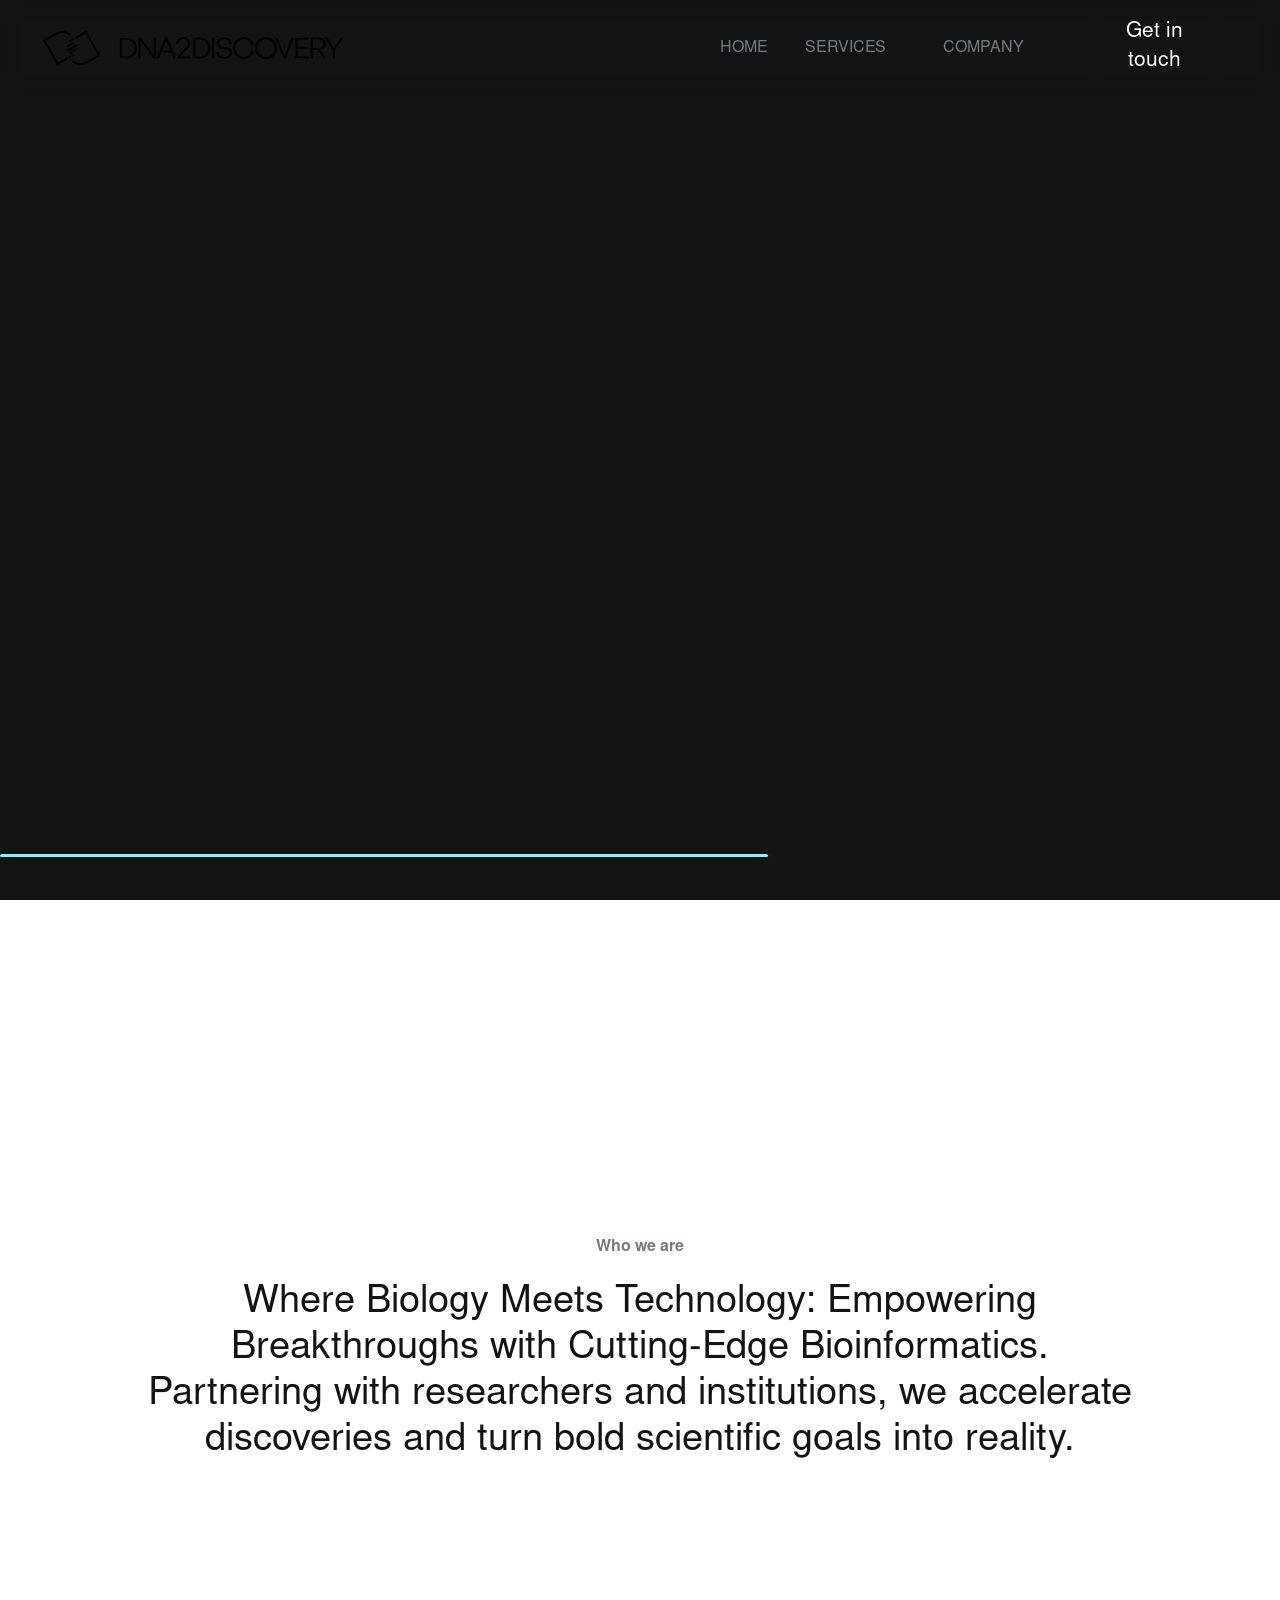
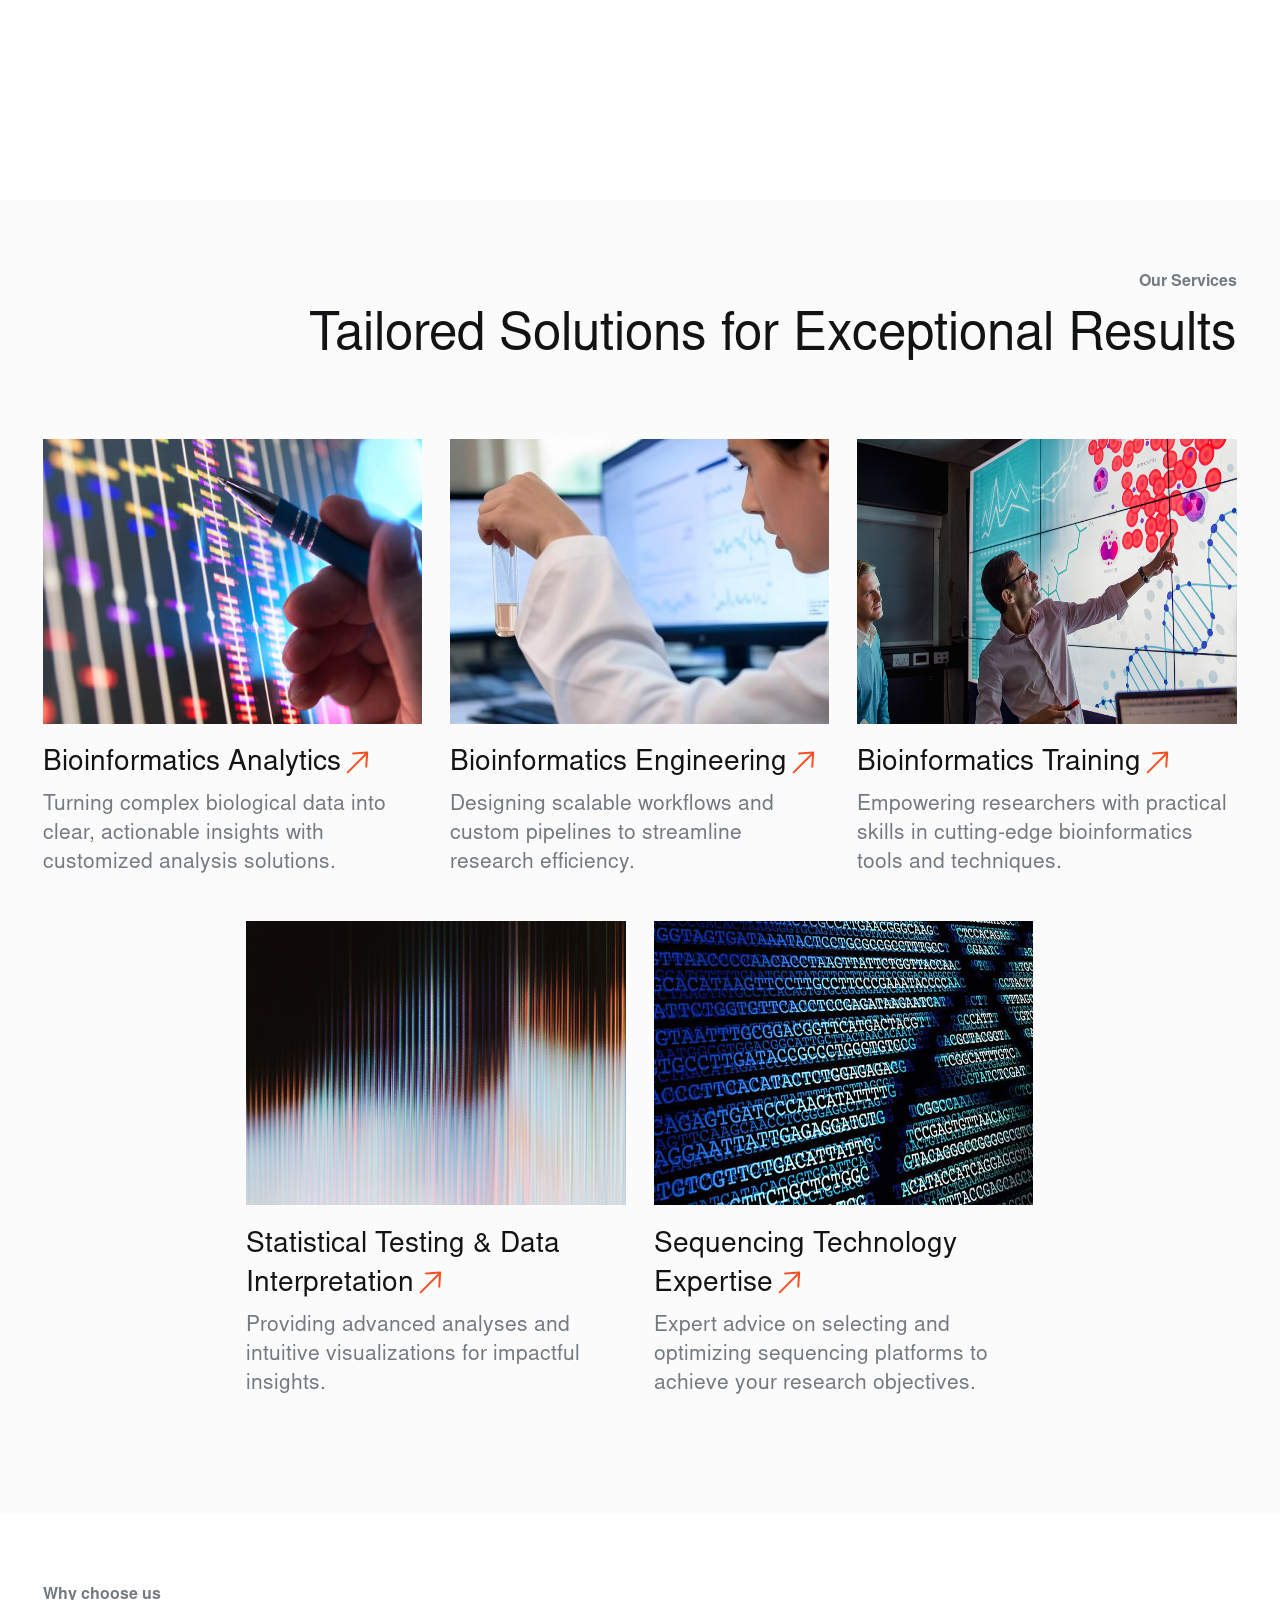
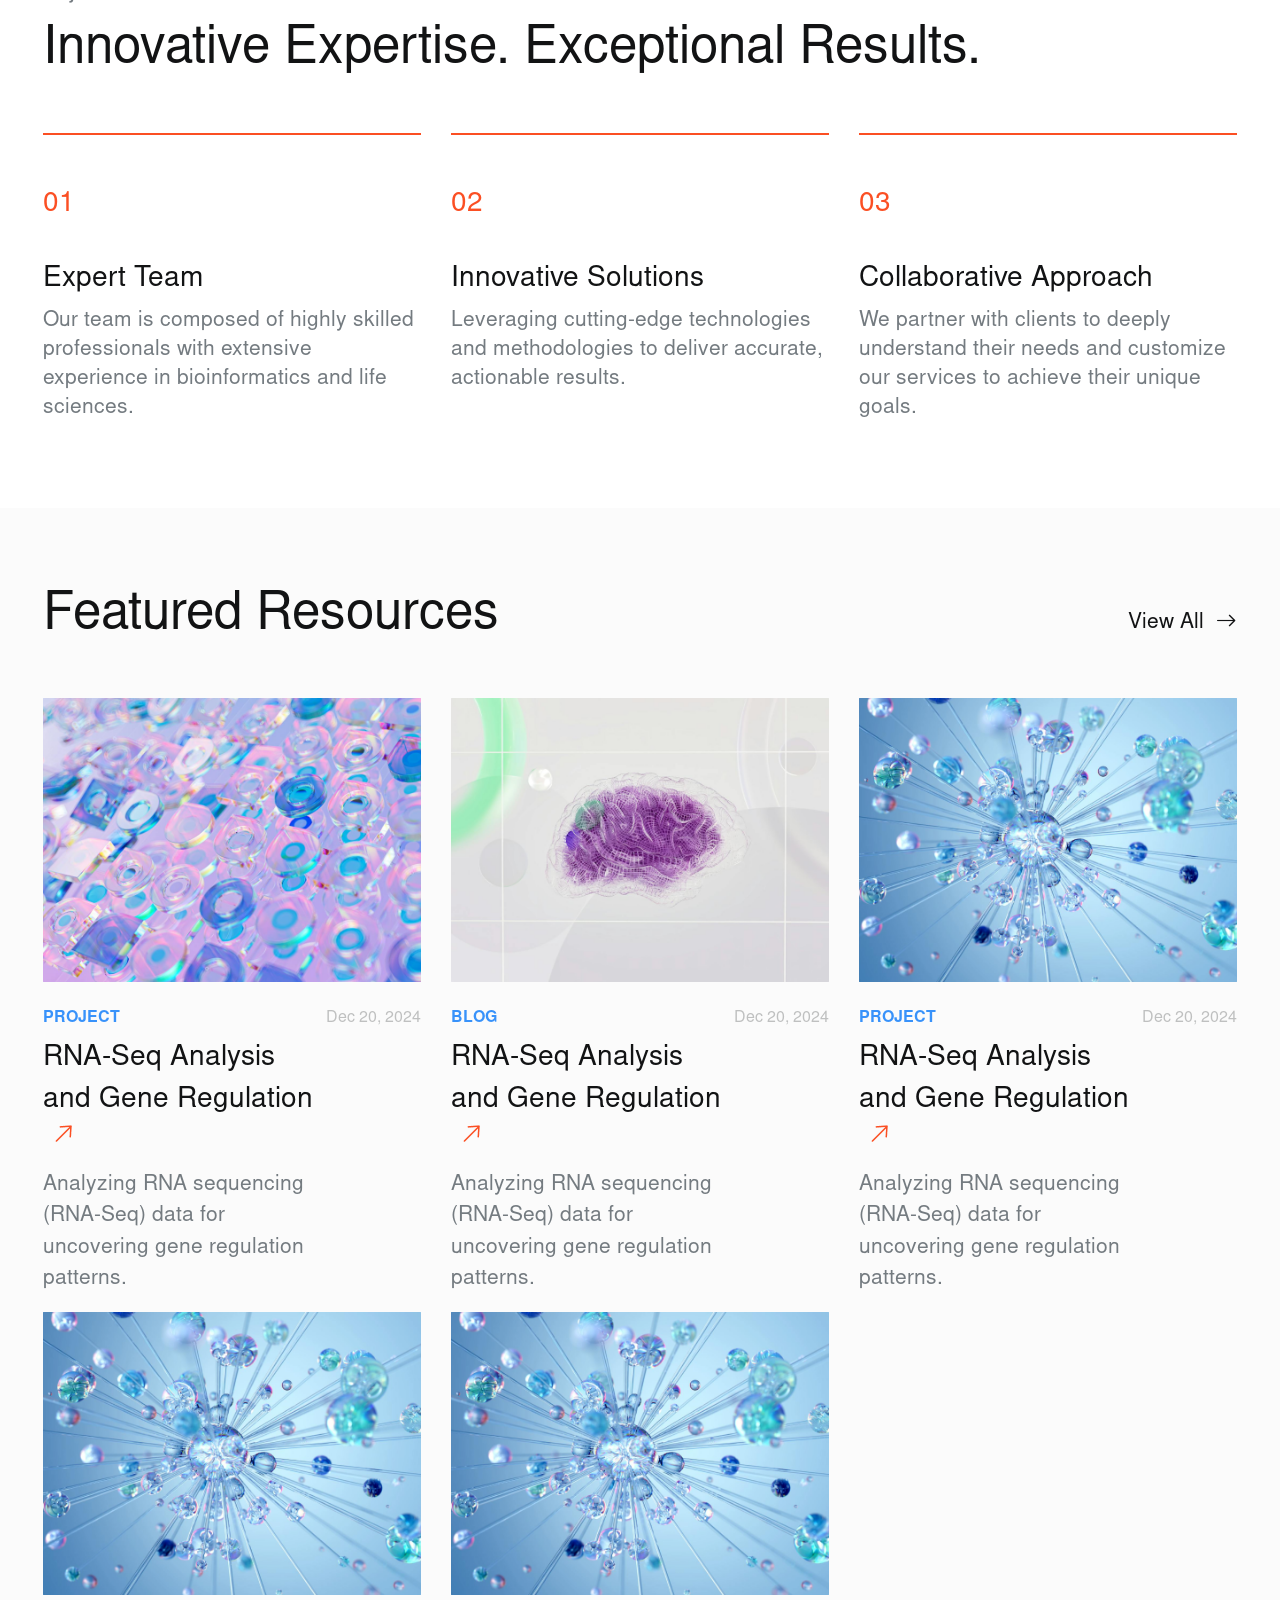
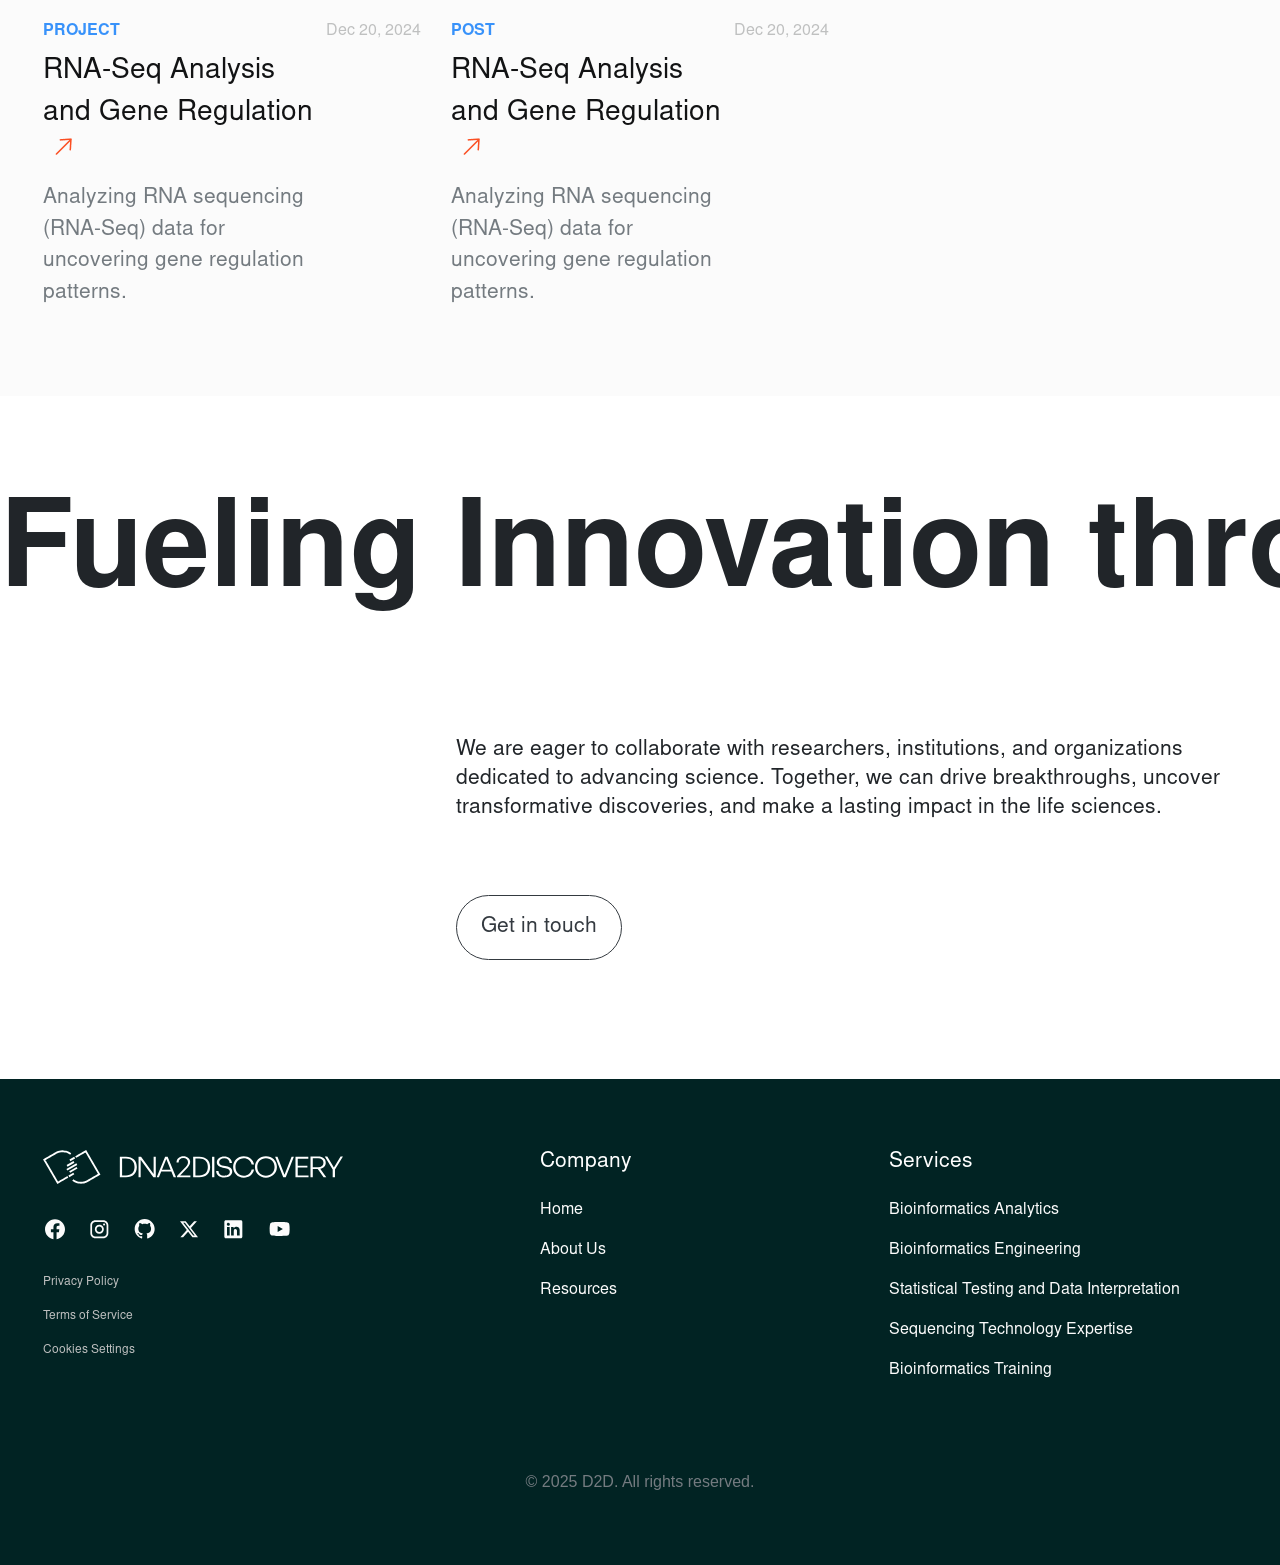
==== commit 939785e4: "Deploying latest version 🚀" ====
--- a/home/index.html
+++ b/home/index.html
@@ -11,16 +11,16 @@
   <style>@font-face{font-family:'Roboto';font-style:normal;font-weight:300;font-stretch:100%;font-display:swap;src:url(https://fonts.gstatic.com/s/roboto/v47/KFO7CnqEu92Fr1ME7kSn66aGLdTylUAMa3GUBGEe.woff2) format('woff2');unicode-range:U+0460-052F, U+1C80-1C8A, U+20B4, U+2DE0-2DFF, U+A640-A69F, U+FE2E-FE2F;}@font-face{font-family:'Roboto';font-style:normal;font-weight:300;font-stretch:100%;font-display:swap;src:url(https://fonts.gstatic.com/s/roboto/v47/KFO7CnqEu92Fr1ME7kSn66aGLdTylUAMa3iUBGEe.woff2) format('woff2');unicode-range:U+0301, U+0400-045F, U+0490-0491, U+04B0-04B1, U+2116;}@font-face{font-family:'Roboto';font-style:normal;font-weight:300;font-stretch:100%;font-display:swap;src:url(https://fonts.gstatic.com/s/roboto/v47/KFO7CnqEu92Fr1ME7kSn66aGLdTylUAMa3CUBGEe.woff2) format('woff2');unicode-range:U+1F00-1FFF;}@font-face{font-family:'Roboto';font-style:normal;font-weight:300;font-stretch:100%;font-display:swap;src:url(https://fonts.gstatic.com/s/roboto/v47/KFO7CnqEu92Fr1ME7kSn66aGLdTylUAMa3-UBGEe.woff2) format('woff2');unicode-range:U+0370-0377, U+037A-037F, U+0384-038A, U+038C, U+038E-03A1, U+03A3-03FF;}@font-face{font-family:'Roboto';font-style:normal;font-weight:300;font-stretch:100%;font-display:swap;src:url(https://fonts.gstatic.com/s/roboto/v47/KFO7CnqEu92Fr1ME7kSn66aGLdTylUAMawCUBGEe.woff2) format('woff2');unicode-range:U+0302-0303, U+0305, U+0307-0308, U+0310, U+0312, U+0315, U+031A, U+0326-0327, U+032C, U+032F-0330, U+0332-0333, U+0338, U+033A, U+0346, U+034D, U+0391-03A1, U+03A3-03A9, U+03B1-03C9, U+03D1, U+03D5-03D6, U+03F0-03F1, U+03F4-03F5, U+2016-2017, U+2034-2038, U+203C, U+2040, U+2043, U+2047, U+2050, U+2057, U+205F, U+2070-2071, U+2074-208E, U+2090-209C, U+20D0-20DC, U+20E1, U+20E5-20EF, U+2100-2112, U+2114-2115, U+2117-2121, U+2123-214F, U+2190, U+2192, U+2194-21AE, U+21B0-21E5, U+21F1-21F2, U+21F4-2211, U+2213-2214, U+2216-22FF, U+2308-230B, U+2310, U+2319, U+231C-2321, U+2336-237A, U+237C, U+2395, U+239B-23B7, U+23D0, U+23DC-23E1, U+2474-2475, U+25AF, U+25B3, U+25B7, U+25BD, U+25C1, U+25CA, U+25CC, U+25FB, U+266D-266F, U+27C0-27FF, U+2900-2AFF, U+2B0E-2B11, U+2B30-2B4C, U+2BFE, U+3030, U+FF5B, U+FF5D, U+1D400-1D7FF, U+1EE00-1EEFF;}@font-face{font-family:'Roboto';font-style:normal;font-weight:300;font-stretch:100%;font-display:swap;src:url(https://fonts.gstatic.com/s/roboto/v47/KFO7CnqEu92Fr1ME7kSn66aGLdTylUAMaxKUBGEe.woff2) format('woff2');unicode-range:U+0001-000C, U+000E-001F, U+007F-009F, U+20DD-20E0, U+20E2-20E4, U+2150-218F, U+2190, U+2192, U+2194-2199, U+21AF, U+21E6-21F0, U+21F3, U+2218-2219, U+2299, U+22C4-22C6, U+2300-243F, U+2440-244A, U+2460-24FF, U+25A0-27BF, U+2800-28FF, U+2921-2922, U+2981, U+29BF, U+29EB, U+2B00-2BFF, U+4DC0-4DFF, U+FFF9-FFFB, U+10140-1018E, U+10190-1019C, U+101A0, U+101D0-101FD, U+102E0-102FB, U+10E60-10E7E, U+1D2C0-1D2D3, U+1D2E0-1D37F, U+1F000-1F0FF, U+1F100-1F1AD, U+1F1E6-1F1FF, U+1F30D-1F30F, U+1F315, U+1F31C, U+1F31E, U+1F320-1F32C, U+1F336, U+1F378, U+1F37D, U+1F382, U+1F393-1F39F, U+1F3A7-1F3A8, U+1F3AC-1F3AF, U+1F3C2, U+1F3C4-1F3C6, U+1F3CA-1F3CE, U+1F3D4-1F3E0, U+1F3ED, U+1F3F1-1F3F3, U+1F3F5-1F3F7, U+1F408, U+1F415, U+1F41F, U+1F426, U+1F43F, U+1F441-1F442, U+1F444, U+1F446-1F449, U+1F44C-1F44E, U+1F453, U+1F46A, U+1F47D, U+1F4A3, U+1F4B0, U+1F4B3, U+1F4B9, U+1F4BB, U+1F4BF, U+1F4C8-1F4CB, U+1F4D6, U+1F4DA, U+1F4DF, U+1F4E3-1F4E6, U+1F4EA-1F4ED, U+1F4F7, U+1F4F9-1F4FB, U+1F4FD-1F4FE, U+1F503, U+1F507-1F50B, U+1F50D, U+1F512-1F513, U+1F53E-1F54A, U+1F54F-1F5FA, U+1F610, U+1F650-1F67F, U+1F687, U+1F68D, U+1F691, U+1F694, U+1F698, U+1F6AD, U+1F6B2, U+1F6B9-1F6BA, U+1F6BC, U+1F6C6-1F6CF, U+1F6D3-1F6D7, U+1F6E0-1F6EA, U+1F6F0-1F6F3, U+1F6F7-1F6FC, U+1F700-1F7FF, U+1F800-1F80B, U+1F810-1F847, U+1F850-1F859, U+1F860-1F887, U+1F890-1F8AD, U+1F8B0-1F8BB, U+1F8C0-1F8C1, U+1F900-1F90B, U+1F93B, U+1F946, U+1F984, U+1F996, U+1F9E9, U+1FA00-1FA6F, U+1FA70-1FA7C, U+1FA80-1FA89, U+1FA8F-1FAC6, U+1FACE-1FADC, U+1FADF-1FAE9, U+1FAF0-1FAF8, U+1FB00-1FBFF;}@font-face{font-family:'Roboto';font-style:normal;font-weight:300;font-stretch:100%;font-display:swap;src:url(https://fonts.gstatic.com/s/roboto/v47/KFO7CnqEu92Fr1ME7kSn66aGLdTylUAMa3OUBGEe.woff2) format('woff2');unicode-range:U+0102-0103, U+0110-0111, U+0128-0129, U+0168-0169, U+01A0-01A1, U+01AF-01B0, U+0300-0301, U+0303-0304, U+0308-0309, U+0323, U+0329, U+1EA0-1EF9, U+20AB;}@font-face{font-family:'Roboto';font-style:normal;font-weight:300;font-stretch:100%;font-display:swap;src:url(https://fonts.gstatic.com/s/roboto/v47/KFO7CnqEu92Fr1ME7kSn66aGLdTylUAMa3KUBGEe.woff2) format('woff2');unicode-range:U+0100-02BA, U+02BD-02C5, U+02C7-02CC, U+02CE-02D7, U+02DD-02FF, U+0304, U+0308, U+0329, U+1D00-1DBF, U+1E00-1E9F, U+1EF2-1EFF, U+2020, U+20A0-20AB, U+20AD-20C0, U+2113, U+2C60-2C7F, U+A720-A7FF;}@font-face{font-family:'Roboto';font-style:normal;font-weight:300;font-stretch:100%;font-display:swap;src:url(https://fonts.gstatic.com/s/roboto/v47/KFO7CnqEu92Fr1ME7kSn66aGLdTylUAMa3yUBA.woff2) format('woff2');unicode-range:U+0000-00FF, U+0131, U+0152-0153, U+02BB-02BC, U+02C6, U+02DA, U+02DC, U+0304, U+0308, U+0329, U+2000-206F, U+20AC, U+2122, U+2191, U+2193, U+2212, U+2215, U+FEFF, U+FFFD;}@font-face{font-family:'Roboto';font-style:normal;font-weight:400;font-stretch:100%;font-display:swap;src:url(https://fonts.gstatic.com/s/roboto/v47/KFO7CnqEu92Fr1ME7kSn66aGLdTylUAMa3GUBGEe.woff2) format('woff2');unicode-range:U+0460-052F, U+1C80-1C8A, U+20B4, U+2DE0-2DFF, U+A640-A69F, U+FE2E-FE2F;}@font-face{font-family:'Roboto';font-style:normal;font-weight:400;font-stretch:100%;font-display:swap;src:url(https://fonts.gstatic.com/s/roboto/v47/KFO7CnqEu92Fr1ME7kSn66aGLdTylUAMa3iUBGEe.woff2) format('woff2');unicode-range:U+0301, U+0400-045F, U+0490-0491, U+04B0-04B1, U+2116;}@font-face{font-family:'Roboto';font-style:normal;font-weight:400;font-stretch:100%;font-display:swap;src:url(https://fonts.gstatic.com/s/roboto/v47/KFO7CnqEu92Fr1ME7kSn66aGLdTylUAMa3CUBGEe.woff2) format('woff2');unicode-range:U+1F00-1FFF;}@font-face{font-family:'Roboto';font-style:normal;font-weight:400;font-stretch:100%;font-display:swap;src:url(https://fonts.gstatic.com/s/roboto/v47/KFO7CnqEu92Fr1ME7kSn66aGLdTylUAMa3-UBGEe.woff2) format('woff2');unicode-range:U+0370-0377, U+037A-037F, U+0384-038A, U+038C, U+038E-03A1, U+03A3-03FF;}@font-face{font-family:'Roboto';font-style:normal;font-weight:400;font-stretch:100%;font-display:swap;src:url(https://fonts.gstatic.com/s/roboto/v47/KFO7CnqEu92Fr1ME7kSn66aGLdTylUAMawCUBGEe.woff2) format('woff2');unicode-range:U+0302-0303, U+0305, U+0307-0308, U+0310, U+0312, U+0315, U+031A, U+0326-0327, U+032C, U+032F-0330, U+0332-0333, U+0338, U+033A, U+0346, U+034D, U+0391-03A1, U+03A3-03A9, U+03B1-03C9, U+03D1, U+03D5-03D6, U+03F0-03F1, U+03F4-03F5, U+2016-2017, U+2034-2038, U+203C, U+2040, U+2043, U+2047, U+2050, U+2057, U+205F, U+2070-2071, U+2074-208E, U+2090-209C, U+20D0-20DC, U+20E1, U+20E5-20EF, U+2100-2112, U+2114-2115, U+2117-2121, U+2123-214F, U+2190, U+2192, U+2194-21AE, U+21B0-21E5, U+21F1-21F2, U+21F4-2211, U+2213-2214, U+2216-22FF, U+2308-230B, U+2310, U+2319, U+231C-2321, U+2336-237A, U+237C, U+2395, U+239B-23B7, U+23D0, U+23DC-23E1, U+2474-2475, U+25AF, U+25B3, U+25B7, U+25BD, U+25C1, U+25CA, U+25CC, U+25FB, U+266D-266F, U+27C0-27FF, U+2900-2AFF, U+2B0E-2B11, U+2B30-2B4C, U+2BFE, U+3030, U+FF5B, U+FF5D, U+1D400-1D7FF, U+1EE00-1EEFF;}@font-face{font-family:'Roboto';font-style:normal;font-weight:400;font-stretch:100%;font-display:swap;src:url(https://fonts.gstatic.com/s/roboto/v47/KFO7CnqEu92Fr1ME7kSn66aGLdTylUAMaxKUBGEe.woff2) format('woff2');unicode-range:U+0001-000C, U+000E-001F, U+007F-009F, U+20DD-20E0, U+20E2-20E4, U+2150-218F, U+2190, U+2192, U+2194-2199, U+21AF, U+21E6-21F0, U+21F3, U+2218-2219, U+2299, U+22C4-22C6, U+2300-243F, U+2440-244A, U+2460-24FF, U+25A0-27BF, U+2800-28FF, U+2921-2922, U+2981, U+29BF, U+29EB, U+2B00-2BFF, U+4DC0-4DFF, U+FFF9-FFFB, U+10140-1018E, U+10190-1019C, U+101A0, U+101D0-101FD, U+102E0-102FB, U+10E60-10E7E, U+1D2C0-1D2D3, U+1D2E0-1D37F, U+1F000-1F0FF, U+1F100-1F1AD, U+1F1E6-1F1FF, U+1F30D-1F30F, U+1F315, U+1F31C, U+1F31E, U+1F320-1F32C, U+1F336, U+1F378, U+1F37D, U+1F382, U+1F393-1F39F, U+1F3A7-1F3A8, U+1F3AC-1F3AF, U+1F3C2, U+1F3C4-1F3C6, U+1F3CA-1F3CE, U+1F3D4-1F3E0, U+1F3ED, U+1F3F1-1F3F3, U+1F3F5-1F3F7, U+1F408, U+1F415, U+1F41F, U+1F426, U+1F43F, U+1F441-1F442, U+1F444, U+1F446-1F449, U+1F44C-1F44E, U+1F453, U+1F46A, U+1F47D, U+1F4A3, U+1F4B0, U+1F4B3, U+1F4B9, U+1F4BB, U+1F4BF, U+1F4C8-1F4CB, U+1F4D6, U+1F4DA, U+1F4DF, U+1F4E3-1F4E6, U+1F4EA-1F4ED, U+1F4F7, U+1F4F9-1F4FB, U+1F4FD-1F4FE, U+1F503, U+1F507-1F50B, U+1F50D, U+1F512-1F513, U+1F53E-1F54A, U+1F54F-1F5FA, U+1F610, U+1F650-1F67F, U+1F687, U+1F68D, U+1F691, U+1F694, U+1F698, U+1F6AD, U+1F6B2, U+1F6B9-1F6BA, U+1F6BC, U+1F6C6-1F6CF, U+1F6D3-1F6D7, U+1F6E0-1F6EA, U+1F6F0-1F6F3, U+1F6F7-1F6FC, U+1F700-1F7FF, U+1F800-1F80B, U+1F810-1F847, U+1F850-1F859, U+1F860-1F887, U+1F890-1F8AD, U+1F8B0-1F8BB, U+1F8C0-1F8C1, U+1F900-1F90B, U+1F93B, U+1F946, U+1F984, U+1F996, U+1F9E9, U+1FA00-1FA6F, U+1FA70-1FA7C, U+1FA80-1FA89, U+1FA8F-1FAC6, U+1FACE-1FADC, U+1FADF-1FAE9, U+1FAF0-1FAF8, U+1FB00-1FBFF;}@font-face{font-family:'Roboto';font-style:normal;font-weight:400;font-stretch:100%;font-display:swap;src:url(https://fonts.gstatic.com/s/roboto/v47/KFO7CnqEu92Fr1ME7kSn66aGLdTylUAMa3OUBGEe.woff2) format('woff2');unicode-range:U+0102-0103, U+0110-0111, U+0128-0129, U+0168-0169, U+01A0-01A1, U+01AF-01B0, U+0300-0301, U+0303-0304, U+0308-0309, U+0323, U+0329, U+1EA0-1EF9, U+20AB;}@font-face{font-family:'Roboto';font-style:normal;font-weight:400;font-stretch:100%;font-display:swap;src:url(https://fonts.gstatic.com/s/roboto/v47/KFO7CnqEu92Fr1ME7kSn66aGLdTylUAMa3KUBGEe.woff2) format('woff2');unicode-range:U+0100-02BA, U+02BD-02C5, U+02C7-02CC, U+02CE-02D7, U+02DD-02FF, U+0304, U+0308, U+0329, U+1D00-1DBF, U+1E00-1E9F, U+1EF2-1EFF, U+2020, U+20A0-20AB, U+20AD-20C0, U+2113, U+2C60-2C7F, U+A720-A7FF;}@font-face{font-family:'Roboto';font-style:normal;font-weight:400;font-stretch:100%;font-display:swap;src:url(https://fonts.gstatic.com/s/roboto/v47/KFO7CnqEu92Fr1ME7kSn66aGLdTylUAMa3yUBA.woff2) format('woff2');unicode-range:U+0000-00FF, U+0131, U+0152-0153, U+02BB-02BC, U+02C6, U+02DA, U+02DC, U+0304, U+0308, U+0329, U+2000-206F, U+20AC, U+2122, U+2191, U+2193, U+2212, U+2215, U+FEFF, U+FFFD;}@font-face{font-family:'Roboto';font-style:normal;font-weight:500;font-stretch:100%;font-display:swap;src:url(https://fonts.gstatic.com/s/roboto/v47/KFO7CnqEu92Fr1ME7kSn66aGLdTylUAMa3GUBGEe.woff2) format('woff2');unicode-range:U+0460-052F, U+1C80-1C8A, U+20B4, U+2DE0-2DFF, U+A640-A69F, U+FE2E-FE2F;}@font-face{font-family:'Roboto';font-style:normal;font-weight:500;font-stretch:100%;font-display:swap;src:url(https://fonts.gstatic.com/s/roboto/v47/KFO7CnqEu92Fr1ME7kSn66aGLdTylUAMa3iUBGEe.woff2) format('woff2');unicode-range:U+0301, U+0400-045F, U+0490-0491, U+04B0-04B1, U+2116;}@font-face{font-family:'Roboto';font-style:normal;font-weight:500;font-stretch:100%;font-display:swap;src:url(https://fonts.gstatic.com/s/roboto/v47/KFO7CnqEu92Fr1ME7kSn66aGLdTylUAMa3CUBGEe.woff2) format('woff2');unicode-range:U+1F00-1FFF;}@font-face{font-family:'Roboto';font-style:normal;font-weight:500;font-stretch:100%;font-display:swap;src:url(https://fonts.gstatic.com/s/roboto/v47/KFO7CnqEu92Fr1ME7kSn66aGLdTylUAMa3-UBGEe.woff2) format('woff2');unicode-range:U+0370-0377, U+037A-037F, U+0384-038A, U+038C, U+038E-03A1, U+03A3-03FF;}@font-face{font-family:'Roboto';font-style:normal;font-weight:500;font-stretch:100%;font-display:swap;src:url(https://fonts.gstatic.com/s/roboto/v47/KFO7CnqEu92Fr1ME7kSn66aGLdTylUAMawCUBGEe.woff2) format('woff2');unicode-range:U+0302-0303, U+0305, U+0307-0308, U+0310, U+0312, U+0315, U+031A, U+0326-0327, U+032C, U+032F-0330, U+0332-0333, U+0338, U+033A, U+0346, U+034D, U+0391-03A1, U+03A3-03A9, U+03B1-03C9, U+03D1, U+03D5-03D6, U+03F0-03F1, U+03F4-03F5, U+2016-2017, U+2034-2038, U+203C, U+2040, U+2043, U+2047, U+2050, U+2057, U+205F, U+2070-2071, U+2074-208E, U+2090-209C, U+20D0-20DC, U+20E1, U+20E5-20EF, U+2100-2112, U+2114-2115, U+2117-2121, U+2123-214F, U+2190, U+2192, U+2194-21AE, U+21B0-21E5, U+21F1-21F2, U+21F4-2211, U+2213-2214, U+2216-22FF, U+2308-230B, U+2310, U+2319, U+231C-2321, U+2336-237A, U+237C, U+2395, U+239B-23B7, U+23D0, U+23DC-23E1, U+2474-2475, U+25AF, U+25B3, U+25B7, U+25BD, U+25C1, U+25CA, U+25CC, U+25FB, U+266D-266F, U+27C0-27FF, U+2900-2AFF, U+2B0E-2B11, U+2B30-2B4C, U+2BFE, U+3030, U+FF5B, U+FF5D, U+1D400-1D7FF, U+1EE00-1EEFF;}@font-face{font-family:'Roboto';font-style:normal;font-weight:500;font-stretch:100%;font-display:swap;src:url(https://fonts.gstatic.com/s/roboto/v47/KFO7CnqEu92Fr1ME7kSn66aGLdTylUAMaxKUBGEe.woff2) format('woff2');unicode-range:U+0001-000C, U+000E-001F, U+007F-009F, U+20DD-20E0, U+20E2-20E4, U+2150-218F, U+2190, U+2192, U+2194-2199, U+21AF, U+21E6-21F0, U+21F3, U+2218-2219, U+2299, U+22C4-22C6, U+2300-243F, U+2440-244A, U+2460-24FF, U+25A0-27BF, U+2800-28FF, U+2921-2922, U+2981, U+29BF, U+29EB, U+2B00-2BFF, U+4DC0-4DFF, U+FFF9-FFFB, U+10140-1018E, U+10190-1019C, U+101A0, U+101D0-101FD, U+102E0-102FB, U+10E60-10E7E, U+1D2C0-1D2D3, U+1D2E0-1D37F, U+1F000-1F0FF, U+1F100-1F1AD, U+1F1E6-1F1FF, U+1F30D-1F30F, U+1F315, U+1F31C, U+1F31E, U+1F320-1F32C, U+1F336, U+1F378, U+1F37D, U+1F382, U+1F393-1F39F, U+1F3A7-1F3A8, U+1F3AC-1F3AF, U+1F3C2, U+1F3C4-1F3C6, U+1F3CA-1F3CE, U+1F3D4-1F3E0, U+1F3ED, U+1F3F1-1F3F3, U+1F3F5-1F3F7, U+1F408, U+1F415, U+1F41F, U+1F426, U+1F43F, U+1F441-1F442, U+1F444, U+1F446-1F449, U+1F44C-1F44E, U+1F453, U+1F46A, U+1F47D, U+1F4A3, U+1F4B0, U+1F4B3, U+1F4B9, U+1F4BB, U+1F4BF, U+1F4C8-1F4CB, U+1F4D6, U+1F4DA, U+1F4DF, U+1F4E3-1F4E6, U+1F4EA-1F4ED, U+1F4F7, U+1F4F9-1F4FB, U+1F4FD-1F4FE, U+1F503, U+1F507-1F50B, U+1F50D, U+1F512-1F513, U+1F53E-1F54A, U+1F54F-1F5FA, U+1F610, U+1F650-1F67F, U+1F687, U+1F68D, U+1F691, U+1F694, U+1F698, U+1F6AD, U+1F6B2, U+1F6B9-1F6BA, U+1F6BC, U+1F6C6-1F6CF, U+1F6D3-1F6D7, U+1F6E0-1F6EA, U+1F6F0-1F6F3, U+1F6F7-1F6FC, U+1F700-1F7FF, U+1F800-1F80B, U+1F810-1F847, U+1F850-1F859, U+1F860-1F887, U+1F890-1F8AD, U+1F8B0-1F8BB, U+1F8C0-1F8C1, U+1F900-1F90B, U+1F93B, U+1F946, U+1F984, U+1F996, U+1F9E9, U+1FA00-1FA6F, U+1FA70-1FA7C, U+1FA80-1FA89, U+1FA8F-1FAC6, U+1FACE-1FADC, U+1FADF-1FAE9, U+1FAF0-1FAF8, U+1FB00-1FBFF;}@font-face{font-family:'Roboto';font-style:normal;font-weight:500;font-stretch:100%;font-display:swap;src:url(https://fonts.gstatic.com/s/roboto/v47/KFO7CnqEu92Fr1ME7kSn66aGLdTylUAMa3OUBGEe.woff2) format('woff2');unicode-range:U+0102-0103, U+0110-0111, U+0128-0129, U+0168-0169, U+01A0-01A1, U+01AF-01B0, U+0300-0301, U+0303-0304, U+0308-0309, U+0323, U+0329, U+1EA0-1EF9, U+20AB;}@font-face{font-family:'Roboto';font-style:normal;font-weight:500;font-stretch:100%;font-display:swap;src:url(https://fonts.gstatic.com/s/roboto/v47/KFO7CnqEu92Fr1ME7kSn66aGLdTylUAMa3KUBGEe.woff2) format('woff2');unicode-range:U+0100-02BA, U+02BD-02C5, U+02C7-02CC, U+02CE-02D7, U+02DD-02FF, U+0304, U+0308, U+0329, U+1D00-1DBF, U+1E00-1E9F, U+1EF2-1EFF, U+2020, U+20A0-20AB, U+20AD-20C0, U+2113, U+2C60-2C7F, U+A720-A7FF;}@font-face{font-family:'Roboto';font-style:normal;font-weight:500;font-stretch:100%;font-display:swap;src:url(https://fonts.gstatic.com/s/roboto/v47/KFO7CnqEu92Fr1ME7kSn66aGLdTylUAMa3yUBA.woff2) format('woff2');unicode-range:U+0000-00FF, U+0131, U+0152-0153, U+02BB-02BC, U+02C6, U+02DA, U+02DC, U+0304, U+0308, U+0329, U+2000-206F, U+20AC, U+2122, U+2191, U+2193, U+2212, U+2215, U+FEFF, U+FFFD;}</style>
   <style>@font-face{font-family:'Material Icons';font-style:normal;font-weight:400;src:url(https://fonts.gstatic.com/s/materialicons/v143/flUhRq6tzZclQEJ-Vdg-IuiaDsNc.woff2) format('woff2');}.material-icons{font-family:'Material Icons';font-weight:normal;font-style:normal;font-size:24px;line-height:1;letter-spacing:normal;text-transform:none;display:inline-block;white-space:nowrap;word-wrap:normal;direction:ltr;-webkit-font-feature-settings:'liga';-webkit-font-smoothing:antialiased;}</style>
 <style>html{--mat-sys-background: #fff8f8;--mat-sys-error: #ba1a1a;--mat-sys-error-container: #ffdad6;--mat-sys-inverse-on-surface: #faeeef;--mat-sys-inverse-primary: #ffb1c5;--mat-sys-inverse-surface: #352f30;--mat-sys-on-background: #201a1b;--mat-sys-on-error: #ffffff;--mat-sys-on-error-container: #410002;--mat-sys-on-primary: #ffffff;--mat-sys-on-primary-container: #3f001b;--mat-sys-on-primary-fixed: #3f001b;--mat-sys-on-primary-fixed-variant: #8f0045;--mat-sys-on-secondary: #ffffff;--mat-sys-on-secondary-container: #2b151b;--mat-sys-on-secondary-fixed: #2b151b;--mat-sys-on-secondary-fixed-variant: #5b3f46;--mat-sys-on-surface: #201a1b;--mat-sys-on-surface-variant: #514346;--mat-sys-on-tertiary: #ffffff;--mat-sys-on-tertiary-container: #410000;--mat-sys-on-tertiary-fixed: #410000;--mat-sys-on-tertiary-fixed-variant: #930100;--mat-sys-outline: #847376;--mat-sys-outline-variant: #d6c2c5;--mat-sys-primary: #ba005c;--mat-sys-primary-container: #ffd9e1;--mat-sys-primary-fixed: #ffd9e1;--mat-sys-primary-fixed-dim: #ffb1c5;--mat-sys-scrim: #000000;--mat-sys-secondary: #74565d;--mat-sys-secondary-container: #ffd9e1;--mat-sys-secondary-fixed: #ffd9e1;--mat-sys-secondary-fixed-dim: #e3bdc5;--mat-sys-shadow: #000000;--mat-sys-surface: #fff8f8;--mat-sys-surface-bright: #fff8f8;--mat-sys-surface-container: #f7ebec;--mat-sys-surface-container-high: #f1e5e6;--mat-sys-surface-container-highest: #ece0e1;--mat-sys-surface-container-low: #fdf1f2;--mat-sys-surface-container-lowest: #ffffff;--mat-sys-surface-dim: #e3d7d8;--mat-sys-surface-tint: #ba005c;--mat-sys-surface-variant: #f3dde1;--mat-sys-tertiary: #c00100;--mat-sys-tertiary-container: #ffdad4;--mat-sys-tertiary-fixed: #ffdad4;--mat-sys-tertiary-fixed-dim: #ffb4a8;--mat-sys-neutral-variant20: #3a2d30;--mat-sys-neutral10: #201a1b}html{--mat-sys-level0: 0px 0px 0px 0px rgba(0, 0, 0, .2), 0px 0px 0px 0px rgba(0, 0, 0, .14), 0px 0px 0px 0px rgba(0, 0, 0, .12)}html{--mat-sys-level1: 0px 2px 1px -1px rgba(0, 0, 0, .2), 0px 1px 1px 0px rgba(0, 0, 0, .14), 0px 1px 3px 0px rgba(0, 0, 0, .12)}html{--mat-sys-level2: 0px 3px 3px -2px rgba(0, 0, 0, .2), 0px 3px 4px 0px rgba(0, 0, 0, .14), 0px 1px 8px 0px rgba(0, 0, 0, .12)}html{--mat-sys-level3: 0px 3px 5px -1px rgba(0, 0, 0, .2), 0px 6px 10px 0px rgba(0, 0, 0, .14), 0px 1px 18px 0px rgba(0, 0, 0, .12)}html{--mat-sys-level4: 0px 5px 5px -3px rgba(0, 0, 0, .2), 0px 8px 10px 1px rgba(0, 0, 0, .14), 0px 3px 14px 2px rgba(0, 0, 0, .12)}html{--mat-sys-level5: 0px 7px 8px -4px rgba(0, 0, 0, .2), 0px 12px 17px 2px rgba(0, 0, 0, .14), 0px 5px 22px 4px rgba(0, 0, 0, .12)}html{--mat-sys-body-large: 400 1rem / 1.5rem Roboto;--mat-sys-body-large-font: Roboto;--mat-sys-body-large-line-height: 1.5rem;--mat-sys-body-large-size: 1rem;--mat-sys-body-large-tracking: .031rem;--mat-sys-body-large-weight: 400;--mat-sys-body-medium: 400 .875rem / 1.25rem Roboto;--mat-sys-body-medium-font: Roboto;--mat-sys-body-medium-line-height: 1.25rem;--mat-sys-body-medium-size: .875rem;--mat-sys-body-medium-tracking: .016rem;--mat-sys-body-medium-weight: 400;--mat-sys-body-small: 400 .75rem / 1rem Roboto;--mat-sys-body-small-font: Roboto;--mat-sys-body-small-line-height: 1rem;--mat-sys-body-small-size: .75rem;--mat-sys-body-small-tracking: .025rem;--mat-sys-body-small-weight: 400;--mat-sys-display-large: 400 3.562rem / 4rem Roboto;--mat-sys-display-large-font: Roboto;--mat-sys-display-large-line-height: 4rem;--mat-sys-display-large-size: 3.562rem;--mat-sys-display-large-tracking: -.016rem;--mat-sys-display-large-weight: 400;--mat-sys-display-medium: 400 2.812rem / 3.25rem Roboto;--mat-sys-display-medium-font: Roboto;--mat-sys-display-medium-line-height: 3.25rem;--mat-sys-display-medium-size: 2.812rem;--mat-sys-display-medium-tracking: 0;--mat-sys-display-medium-weight: 400;--mat-sys-display-small: 400 2.25rem / 2.75rem Roboto;--mat-sys-display-small-font: Roboto;--mat-sys-display-small-line-height: 2.75rem;--mat-sys-display-small-size: 2.25rem;--mat-sys-display-small-tracking: 0;--mat-sys-display-small-weight: 400;--mat-sys-headline-large: 400 2rem / 2.5rem Roboto;--mat-sys-headline-large-font: Roboto;--mat-sys-headline-large-line-height: 2.5rem;--mat-sys-headline-large-size: 2rem;--mat-sys-headline-large-tracking: 0;--mat-sys-headline-large-weight: 400;--mat-sys-headline-medium: 400 1.75rem / 2.25rem Roboto;--mat-sys-headline-medium-font: Roboto;--mat-sys-headline-medium-line-height: 2.25rem;--mat-sys-headline-medium-size: 1.75rem;--mat-sys-headline-medium-tracking: 0;--mat-sys-headline-medium-weight: 400;--mat-sys-headline-small: 400 1.5rem / 2rem Roboto;--mat-sys-headline-small-font: Roboto;--mat-sys-headline-small-line-height: 2rem;--mat-sys-headline-small-size: 1.5rem;--mat-sys-headline-small-tracking: 0;--mat-sys-headline-small-weight: 400;--mat-sys-label-large: 500 .875rem / 1.25rem Roboto;--mat-sys-label-large-font: Roboto;--mat-sys-label-large-line-height: 1.25rem;--mat-sys-label-large-size: .875rem;--mat-sys-label-large-tracking: .006rem;--mat-sys-label-large-weight: 500;--mat-sys-label-large-weight-prominent: 700;--mat-sys-label-medium: 500 .75rem / 1rem Roboto;--mat-sys-label-medium-font: Roboto;--mat-sys-label-medium-line-height: 1rem;--mat-sys-label-medium-size: .75rem;--mat-sys-label-medium-tracking: .031rem;--mat-sys-label-medium-weight: 500;--mat-sys-label-medium-weight-prominent: 700;--mat-sys-label-small: 500 .688rem / 1rem Roboto;--mat-sys-label-small-font: Roboto;--mat-sys-label-small-line-height: 1rem;--mat-sys-label-small-size: .688rem;--mat-sys-label-small-tracking: .031rem;--mat-sys-label-small-weight: 500;--mat-sys-title-large: 400 1.375rem / 1.75rem Roboto;--mat-sys-title-large-font: Roboto;--mat-sys-title-large-line-height: 1.75rem;--mat-sys-title-large-size: 1.375rem;--mat-sys-title-large-tracking: 0;--mat-sys-title-large-weight: 400;--mat-sys-title-medium: 500 1rem / 1.5rem Roboto;--mat-sys-title-medium-font: Roboto;--mat-sys-title-medium-line-height: 1.5rem;--mat-sys-title-medium-size: 1rem;--mat-sys-title-medium-tracking: .009rem;--mat-sys-title-medium-weight: 500;--mat-sys-title-small: 500 .875rem / 1.25rem Roboto;--mat-sys-title-small-font: Roboto;--mat-sys-title-small-line-height: 1.25rem;--mat-sys-title-small-size: .875rem;--mat-sys-title-small-tracking: .006rem;--mat-sys-title-small-weight: 500}html{--mat-sys-corner-extra-large: 28px;--mat-sys-corner-extra-large-top: 28px 28px 0 0;--mat-sys-corner-extra-small: 4px;--mat-sys-corner-extra-small-top: 4px 4px 0 0;--mat-sys-corner-full: 9999px;--mat-sys-corner-large: 16px;--mat-sys-corner-large-end: 0 16px 16px 0;--mat-sys-corner-large-start: 16px 0 0 16px;--mat-sys-corner-large-top: 16px 16px 0 0;--mat-sys-corner-medium: 12px;--mat-sys-corner-none: 0;--mat-sys-corner-small: 8px}html{--mat-sys-dragged-state-layer-opacity: .16;--mat-sys-focus-state-layer-opacity: .12;--mat-sys-hover-state-layer-opacity: .08;--mat-sys-pressed-state-layer-opacity: .12}@font-face{font-family:NimbusSanL;src:url("./media/NimbusSanL-RegIta-U2JG3RZC.otf") format("opentype");font-weight:400;font-style:italic}@font-face{font-family:NimbusSanL;src:url("./media/NimbusSanL-Bol-ELZ4WECS.otf") format("opentype");font-weight:700;font-style:normal}@font-face{font-family:NimbusSanL;src:url("./media/NimbusSanL-Reg-EGQ5GAYN.otf") format("opentype");font-weight:400;font-style:normal}@font-face{font-family:NimbusSanL;src:url("./media/NimbusSanL-BolIta-XEYTFVDC.otf") format("opentype");font-weight:700;font-style:italic}@font-face{font-family:NimbusSanLB;src:url("./media/NimbusSanL-Bol-ELZ4WECS.otf") format("opentype");font-weight:700;font-style:normal}html,body{height:100%}body{margin:0;font-family:NimbusSanL,sans-serif;scroll-behavior:smooth}.fsr-51{font-family:NimbusSanL!important;font-size:51px!important}.fsr-21{font-family:NimbusSanL!important;font-size:21px!important}.fsb-16{font-family:NimbusSanLB!important;font-size:16px!important;font-weight:400}.fsr-16{font-family:NimbusSanL!important;font-size:16px!important}.fsr-12{font-family:NimbusSanL!important;font-size:12px!important}.fsr-28{font-family:NimbusSanL!important;font-size:28px!important}.fsr-67{font-family:NimbusSanL!important;font-size:67px!important}.fsb-120{font-family:NimbusSanLB!important;font-size:120px!important;font-weight:400}.p-48{padding-left:calc(3.33vw + .048px);padding-right:calc(3.33vw + .048px)}.p-80{padding-top:calc(5.55vw + .08px);padding-bottom:calc(5.55vw + .08px)}.mt-48{margin-top:calc(3.33vw + .048px)!important}.color-grey{color:#bfc0c0!important}.color-blue{color:#3892fa!important}.color-lightgrey{color:#747b80!important}.color-lightwhite{color:#fbfbfb!important}.lh-29{line-height:29px!important}body{margin:0;padding:0;box-sizing:border-box;font-family:NimbusSanRegular,sans-serif!important}.no-underline{text-decoration:none}.btn-responsive{width:auto}.link-text{text-decoration:none!important;background-image:linear-gradient(#000,#000);background-size:0% 1px;background-position:0 100%;background-repeat:no-repeat;transition:background-size .3s ease-in-out;color:#121314!important}.card-link-hover:hover .link-text{background-size:100% 1px}.fit-content{width:fit-content!important}a{text-underline-offset:3px!important}@media only screen and (max-width: 767px){.btn-responsive{width:100%}.p-80{padding-top:calc(15.53vw + .0164px)!important;padding-bottom:calc(15.53vw + .0164px)!important}.p-48{padding-left:calc(3.88vw + .0144px)!important;padding-right:calc(3.88vw + .0144px)!important}.fsr-21{font-size:16px!important}.fsr-51{font-size:38px!important}.fsr-67{font-size:51px!important}.fsb-120{font-size:67px!important}.lh-29{line-height:22.4px!important}.fsb-16{font-size:12px!important}}@media only screen and (min-width: 1600px){.p-48{padding-left:48px;padding-right:48px}.p-80{padding-top:80px;padding-bottom:80px}.mt-48{margin-top:48px!important}}
-</style><link rel="stylesheet" href="./styles-7QJ5UALJ.css" media="print" onload="this.media='all'"><noscript><link rel="stylesheet" href="./styles-7QJ5UALJ.css"></noscript><style ng-app-id="ng">.logo[_ngcontent-ng-c3349298071]{font-size:24px;font-weight:700;font-family:cursive}.nav-pad[_ngcontent-ng-c3349298071]{padding:calc(1.11vw + .016px) calc(3.33vw + .048px)}.nav-bar[_ngcontent-ng-c3349298071]{position:absolute;top:0;left:0;width:100vw;z-index:9999;height:fit-content!important;overflow-y:scroll;max-height:100vh!important;-webkit-backdrop-filter:blur(10.2px);backdrop-filter:blur(10.2px)}.nav-bar[_ngcontent-ng-c3349298071]   .navbar-light[_ngcontent-ng-c3349298071]   .navbar-toggler-icon[_ngcontent-ng-c3349298071]{background-image:url("data:image/svg+xml,%3csvg xmlns='http://www.w3.org/2000/svg' width='30' height='30' viewBox='0 0 30 30'%3e%3cpath stroke='rgba(255, 255, 255, 1)' stroke-linecap='round' stroke-miterlimit='10' stroke-width='2' d='M4 7h22M4 15h22M4 23h22'/%3e%3c/svg%3e")}.nav-bar[_ngcontent-ng-c3349298071]   .navbar-light[_ngcontent-ng-c3349298071]   .navbar-toggler[_ngcontent-ng-c3349298071]{border:0px}.nav-bar[_ngcontent-ng-c3349298071]   .navbar-light[_ngcontent-ng-c3349298071]   .navbar-toggler-icon[_ngcontent-ng-c3349298071]{background-image:url("data:image/svg+xml,%3csvg xmlns='http://www.w3.org/2000/svg' width='30' height='30' viewBox='0 0 30 30'%3e%3cpath stroke='rgba(255, 255, 255, 1)' stroke-linecap='round' stroke-miterlimit='10' stroke-width='2' d='M4 7h22M4 15h22M4 23h22'/%3e%3c/svg%3e")}.nav-bar-black[_ngcontent-ng-c3349298071]   .navbar-light[_ngcontent-ng-c3349298071]   .navbar-toggler[_ngcontent-ng-c3349298071]{border:0px}.nav-bar-black[_ngcontent-ng-c3349298071]   .navbar-light[_ngcontent-ng-c3349298071]   .navbar-toggler-icon[_ngcontent-ng-c3349298071]{background-image:url("data:image/svg+xml,%3csvg xmlns='http://www.w3.org/2000/svg' width='30' height='30' viewBox='0 0 30 30'%3e%3cpath stroke='rgba(0, 0, 0, 1)' stroke-linecap='round' stroke-miterlimit='10' stroke-width='2' d='M4 7h22M4 15h22M4 23h22'/%3e%3c/svg%3e")}.nav-bar-black[_ngcontent-ng-c3349298071]   .navbar-light[_ngcontent-ng-c3349298071]   .navbar-toggler[_ngcontent-ng-c3349298071]{border-color:#00000080}.navbar[_ngcontent-ng-c3349298071]{justify-content:flex-end;box-shadow:none!important;border-bottom:none!important}.navbar-nav[_ngcontent-ng-c3349298071]{align-items:center}.dropdown-menu-custom[_ngcontent-ng-c3349298071]{position:absolute;top:60px;z-index:1000}.icon-container[_ngcontent-ng-c3349298071]{background:#fff;color:#fb4f23;padding:2px;border-radius:4px;display:inline-flex;align-items:center;justify-content:center;font-size:16px;margin-left:3px}.nav-bar-black[_ngcontent-ng-c3349298071]{box-sizing:border-box;justify-content:space-between;align-items:center;gap:calc(1.11vw + .016px);width:100vw;left:0;top:0;-webkit-backdrop-filter:blur(10.2px);backdrop-filter:blur(10.2px);z-index:999;height:fit-content;max-height:100vh!important;overflow-y:scroll;overflow-x:hidden}.nav-bar[_ngcontent-ng-c3349298071]{box-sizing:border-box;align-items:center;gap:16px;position:absolute;width:100vw;height:calc(6.11vw + .016px);left:0;top:0;flex:none;order:8;flex-grow:0;z-index:999}.nav-bar[_ngcontent-ng-c3349298071]   ul[_ngcontent-ng-c3349298071]   li[_ngcontent-ng-c3349298071]   a[_ngcontent-ng-c3349298071]{font-family:NimbusSanL;font-style:normal;color:#bfc0c0;font-weight:400;font-size:16px;line-height:29px;justify-content:start;cursor:pointer}.nav-bar-black[_ngcontent-ng-c3349298071]   ul[_ngcontent-ng-c3349298071]   li[_ngcontent-ng-c3349298071]   a[_ngcontent-ng-c3349298071]{font-family:NimbusSanL;font-style:normal;color:#747b80;font-weight:400;font-size:16px;line-height:29px;justify-content:start;cursor:pointer}.nav-bar[_ngcontent-ng-c3349298071]   h6[_ngcontent-ng-c3349298071], .nav-bar-black[_ngcontent-ng-c3349298071]   h6[_ngcontent-ng-c3349298071]{font-family:NimbusSanL;font-style:normal;font-weight:400;font-size:16px;line-height:29px;text-transform:uppercase;color:#747b80}.btn-contact-black[_ngcontent-ng-c3349298071]{display:flex;flex-direction:column;justify-content:center;align-items:center;vertical-align:middle;padding:16px 24px;gap:10px;width:165px;height:52px;background:#121314;border-radius:200px;color:#fbfbfb;font-family:NimbusSanL;font-style:normal;font-weight:400;font-size:16px;line-height:29px}.btn-contact[_ngcontent-ng-c3349298071]{display:flex;flex-direction:column;justify-content:center;align-items:center;padding:16px 24px;gap:10px;width:161px;height:52px;background:#fbfbfb;border-radius:200px;flex:none;order:1;flex-grow:0}.btn-contact[_ngcontent-ng-c3349298071]   span[_ngcontent-ng-c3349298071]{width:113px;height:15px;font-family:NimbusSanL;font-style:normal;font-weight:400;font-size:21px;line-height:29px;display:flex;align-items:center;text-align:center;color:#121314;flex:none;order:1;flex-grow:0}.nav-bar-black[_ngcontent-ng-c3349298071]   .dropdown-content[_ngcontent-ng-c3349298071]{display:flex;flex-direction:column;position:absolute;justify-content:center;text-align:center;z-index:999;background-color:#fbfbfb}.nav-bar[_ngcontent-ng-c3349298071]   .dropdown-content[_ngcontent-ng-c3349298071]{display:flex;flex-direction:column;position:absolute;justify-content:center;text-align:center;text-decoration:none}.btn-contact-black[_ngcontent-ng-c3349298071]   span[_ngcontent-ng-c3349298071]{width:113px;height:15px;font-family:NimbusSanL;font-style:normal;font-weight:400;font-size:21px;line-height:29px;display:flex;align-items:center;text-align:center;color:#fbfbfb;flex:none;order:1;flex-grow:0}.serviceNavBar-black[_ngcontent-ng-c3349298071]{box-sizing:border-box;margin-top:0;display:flex;flex-direction:column;align-items:flex-start;padding:calc(2.22vw + .032px) calc(3.33vw + .048px);gap:calc(1.11vw + .016px);flex-wrap:wrap;height:13vw;row-gap:calc(1.66vw + .096px);left:0;top:0;width:100%;position:relative;z-index:999;background:#ffffff03;color:#747b80}.companyNavBar-black[_ngcontent-ng-c3349298071]{box-sizing:border-box;margin-top:0;display:flex;flex-direction:column;align-items:flex-start;padding:calc(2.22vw + .032px) calc(3.33vw + .048px);gap:calc(1.11vw + .016px);flex-wrap:wrap;left:0;top:0;width:100%;background:#ffffff03;color:#747b80;z-index:9999!important;position:relative}.serviceItems-black[_ngcontent-ng-c3349298071]{justify-content:space-between;vertical-align:middle;align-items:middle;box-sizing:border-box;text-align:left;width:32%;height:35%}.serviceItems-black[_ngcontent-ng-c3349298071]   h4[_ngcontent-ng-c3349298071]{font-family:NimbusSanL;font-style:normal;font-weight:400;font-size:16px;line-height:29px;display:flex;align-items:left;text-align:left;text-transform:uppercase}.nav-bar[_ngcontent-ng-c3349298071]   .navbar-light[_ngcontent-ng-c3349298071]   .navbar-nav[_ngcontent-ng-c3349298071]   .nav-link.active[_ngcontent-ng-c3349298071], .nav-bar[_ngcontent-ng-c3349298071]   .navbar-light[_ngcontent-ng-c3349298071]   .navbar-nav[_ngcontent-ng-c3349298071]   .nav-link[_ngcontent-ng-c3349298071]:hover{font-family:NimbusSanL;font-style:normal;font-weight:400;font-size:16px;line-height:29px;color:#fbfbfb}.serviceNavBar[_ngcontent-ng-c3349298071]{box-sizing:border-box;margin-top:0;display:flex;flex-direction:column;align-items:flex-start;padding:calc(2.22vw + .032px) calc(3.33vw + .048px);gap:calc(1.11vw + .016px);flex-wrap:wrap;height:13vw;row-gap:calc(1.66vw + .096px);position:relative;left:0;top:0;width:100%;box-shadow:none!important;border-bottom:none!important}.logo-size[_ngcontent-ng-c3349298071]{width:calc(23.45vw + .12px);height:calc(4.51vw + .056px)}.logo-size1[_ngcontent-ng-c3349298071]{width:52px;height:52px}.companyNavBar[_ngcontent-ng-c3349298071]{box-sizing:border-box;margin-top:0;margin-right:0;right:0;display:flex;flex-direction:row;align-items:flex-start;padding:calc(2.22vw + .032px) calc(3.33vw + .048px);gap:calc(1.11vw + .016px);flex-wrap:wrap;left:0;top:0;position:relative;width:100%;z-index:9999}.serviceItems[_ngcontent-ng-c3349298071]{justify-content:space-between;vertical-align:middle;align-items:middle;box-sizing:border-box;text-align:left;width:32%;height:35%}.serviceItems[_ngcontent-ng-c3349298071]   h4[_ngcontent-ng-c3349298071]{font-family:NimbusSanL;font-style:normal;font-weight:400;font-size:16px;line-height:29px;text-align:left;text-transform:uppercase;flex:none;order:0;flex-grow:0}.mr-16[_ngcontent-ng-c3349298071]{margin-right:16px}.nav-bar-black[_ngcontent-ng-c3349298071]   .navbar-light[_ngcontent-ng-c3349298071]   .navbar-nav[_ngcontent-ng-c3349298071]   .nav-link.active[_ngcontent-ng-c3349298071]{font-family:NimbusSanL;font-style:normal;font-weight:400;font-size:16px;line-height:29px;z-index:9999;color:#121314}.nav-bar-black[_ngcontent-ng-c3349298071]   .navbar-light[_ngcontent-ng-c3349298071]   .navbar-nav[_ngcontent-ng-c3349298071]   .nav-link[_ngcontent-ng-c3349298071]:hover{font-family:NimbusSanL;font-style:normal;font-weight:400;font-size:16px;line-height:29px;color:#121314}.mobile-nav[_ngcontent-ng-c3349298071]{display:none}.mr-18[_ngcontent-ng-c3349298071]{margin-right:18px}.dropdown-icon[_ngcontent-ng-c3349298071]{width:13px;height:7px}.mt-48[_ngcontent-ng-c3349298071]{margin-top:0!important}.nav-open[_ngcontent-ng-c3349298071], .nav-closed[_ngcontent-ng-c3349298071]{display:block}@media only screen and (max-width: 1006px){.serviceNavBar[_ngcontent-ng-c3349298071], .serviceNavBar-black[_ngcontent-ng-c3349298071]{height:19vw;row-gap:24px}}@media only screen and (max-width: 767px){.mobile-nav[_ngcontent-ng-c3349298071]{display:block;list-style:none;padding-left:0;width:calc(100vw - (2*(3.88vw + .0144px)))}.navbar[_ngcontent-ng-c3349298071]{width:100vw;justify-content:space-between!important}.logo-size1[_ngcontent-ng-c3349298071]{width:calc(6.79vw + .0252px);height:calc(6.79vw + .0252px)}.logo-size2[_ngcontent-ng-c3349298071]{width:calc(6.79vw + .0252px);height:calc(6.79vw + .0252px);padding:4px}.logo-size[_ngcontent-ng-c3349298071]{width:60vw;height:calc(10.08vw + .0104px)}h6[_ngcontent-ng-c3349298071]{text-align:start}.serviceNavBar[_ngcontent-ng-c3349298071], .serviceNavBar-black[_ngcontent-ng-c3349298071]{display:none}.navbar-nav[_ngcontent-ng-c3349298071]{align-items:self-start}.nav-bar[_ngcontent-ng-c3349298071]   ul[_ngcontent-ng-c3349298071]   li[_ngcontent-ng-c3349298071]   a[_ngcontent-ng-c3349298071], .nav-bar-black[_ngcontent-ng-c3349298071]   ul[_ngcontent-ng-c3349298071]   li[_ngcontent-ng-c3349298071]   a[_ngcontent-ng-c3349298071]{font-weight:400;font-size:21px;line-height:29px;width:calc(100vw - (2*(3.88vw + .0144px)));justify-content:space-between}.nav-bar[_ngcontent-ng-c3349298071]   .navbar-light[_ngcontent-ng-c3349298071]   .navbar-nav[_ngcontent-ng-c3349298071]   .nav-link.active[_ngcontent-ng-c3349298071], .nav-bar[_ngcontent-ng-c3349298071]   .navbar-light[_ngcontent-ng-c3349298071]   .navbar-nav[_ngcontent-ng-c3349298071]   .nav-link[_ngcontent-ng-c3349298071]:hover, .nav-bar-black[_ngcontent-ng-c3349298071]   .navbar-light[_ngcontent-ng-c3349298071]   .navbar-nav[_ngcontent-ng-c3349298071]   .nav-link.active[_ngcontent-ng-c3349298071], .nav-bar-black[_ngcontent-ng-c3349298071]   .navbar-light[_ngcontent-ng-c3349298071]   .navbar-nav[_ngcontent-ng-c3349298071]   .nav-link[_ngcontent-ng-c3349298071]:hover{font-size:21px}.mr-16[_ngcontent-ng-c3349298071], .mr-18[_ngcontent-ng-c3349298071]{margin-right:0}.pt-48[_ngcontent-ng-c3349298071]{padding-top:calc(11.65vw + .002px)}.px-21[_ngcontent-ng-c3349298071]{padding-top:calc(4.97vw + .0236px);padding-bottom:calc(4.97vw + .0236px)}.px-19[_ngcontent-ng-c3349298071]{padding-top:calc(4.49vw + .0012px);padding-bottom:calc(4.49vw + .0012px)}.dropdown-icon[_ngcontent-ng-c3349298071]{width:23px;height:13px}.mt-48[_ngcontent-ng-c3349298071]{margin-top:calc(11.65vw + .002px)!important}.mb-8[_ngcontent-ng-c3349298071]{margin-bottom:calc(1.94vw + .0072px)}.companyNavBar[_ngcontent-ng-c3349298071], .companyNavBar-black[_ngcontent-ng-c3349298071]{display:none!important}.nav-pad[_ngcontent-ng-c3349298071]{padding:calc(3.88vw + .0144px)}.nav-bar-black[_ngcontent-ng-c3349298071]{padding:0}.nav-open[_ngcontent-ng-c3349298071]{display:block}.nav-closed[_ngcontent-ng-c3349298071]{display:none}}@media only screen and (min-width: 1600px){.logo-size[_ngcontent-ng-c3349298071]{width:340px;height:65px}.serviceNavBar-black[_ngcontent-ng-c3349298071], .serviceNavBar[_ngcontent-ng-c3349298071]{gap:16px}}</style><style ng-app-id="ng">.marquee[_ngcontent-ng-c1021122048]{white-space:nowrap;overflow:hidden;width:100%}.marquee[_ngcontent-ng-c1021122048]   p[_ngcontent-ng-c1021122048]{display:inline-block;white-space:nowrap;will-change:transform;animation:_ngcontent-ng-c1021122048_marqueeAnimation 12s linear infinite}@keyframes _ngcontent-ng-c1021122048_marqueeAnimation{0%{transform:translate(100vw)}to{transform:translate(-100%)}}.p-80[_ngcontent-ng-c1021122048]{padding:calc(5.55vw + .08px) 0px}.p-80-service[_ngcontent-ng-c1021122048]{padding:calc(5.55vw + .08px) 0px;padding-top:calc(11.1vw + .16px)}@media only screen and (max-width: 768px){.p-80[_ngcontent-ng-c1021122048]{padding:calc(15.53vw + .0164px) 0px}}@media only screen and (min-width: 1600px){.p-80[_ngcontent-ng-c1021122048]{padding:80px 0}.p-80-service[_ngcontent-ng-c1021122048]{padding:80px 0!important}.section-wrap[_ngcontent-ng-c1021122048]{padding-left:calc((100vw - 1600px)/2);padding-right:calc((100vw - 1600px)/2)}}</style><style ng-app-id="ng">.footer[_ngcontent-ng-c1871186618]{background-color:#012323;margin-bottom:0!important;margin-left:0!important;margin-right:0!important;padding:0;bottom:0}.row[_ngcontent-ng-c1871186618]{margin-left:0!important;margin-right:0!important}.foot-pad[_ngcontent-ng-c1871186618]{padding:calc(5.55vw + .08px) calc(3.33vw + .048px)!important}.mt80[_ngcontent-ng-c1871186618]{margin-top:80px!important}.no-underline[_ngcontent-ng-c1871186618], .link-underline[_ngcontent-ng-c1871186618]{text-decoration:none}.link-underline[_ngcontent-ng-c1871186618]:hover{text-decoration:underline;text-decoration-color:#f5f5f5!important}.mt-43[_ngcontent-ng-c1871186618]{margin-top:0;margin-bottom:calc(1.11vw + .016px)}.p-64[_ngcontent-ng-c1871186618]{padding-top:calc(2.91vw + .096px);padding-bottom:calc(5.55vw + .08px)}.col[_ngcontent-ng-c1871186618], .col-1[_ngcontent-ng-c1871186618], .col-10[_ngcontent-ng-c1871186618], .col-11[_ngcontent-ng-c1871186618], .col-12[_ngcontent-ng-c1871186618], .col-2[_ngcontent-ng-c1871186618], .col-3[_ngcontent-ng-c1871186618], .col-4[_ngcontent-ng-c1871186618], .col-5[_ngcontent-ng-c1871186618], .col-6[_ngcontent-ng-c1871186618], .col-7[_ngcontent-ng-c1871186618], .col-8[_ngcontent-ng-c1871186618], .col-9[_ngcontent-ng-c1871186618], .col-auto[_ngcontent-ng-c1871186618], .col-lg[_ngcontent-ng-c1871186618], .col-lg-1[_ngcontent-ng-c1871186618], .col-lg-10[_ngcontent-ng-c1871186618], .col-lg-11[_ngcontent-ng-c1871186618], .col-lg-12[_ngcontent-ng-c1871186618], .col-lg-2[_ngcontent-ng-c1871186618], .col-lg-3[_ngcontent-ng-c1871186618], .col-lg-4[_ngcontent-ng-c1871186618], .col-lg-5[_ngcontent-ng-c1871186618], .col-lg-6[_ngcontent-ng-c1871186618], .col-lg-7[_ngcontent-ng-c1871186618], .col-lg-8[_ngcontent-ng-c1871186618], .col-lg-9[_ngcontent-ng-c1871186618], .col-lg-auto[_ngcontent-ng-c1871186618], .col-md[_ngcontent-ng-c1871186618], .col-md-1[_ngcontent-ng-c1871186618], .col-md-10[_ngcontent-ng-c1871186618], .col-md-11[_ngcontent-ng-c1871186618], .col-md-12[_ngcontent-ng-c1871186618], .col-md-2[_ngcontent-ng-c1871186618], .col-md-3[_ngcontent-ng-c1871186618], .col-md-4[_ngcontent-ng-c1871186618], .col-md-5[_ngcontent-ng-c1871186618], .col-md-6[_ngcontent-ng-c1871186618], .col-md-7[_ngcontent-ng-c1871186618], .col-md-8[_ngcontent-ng-c1871186618], .col-md-9[_ngcontent-ng-c1871186618], .col-md-auto[_ngcontent-ng-c1871186618], .col-sm[_ngcontent-ng-c1871186618], .col-sm-1[_ngcontent-ng-c1871186618], .col-sm-10[_ngcontent-ng-c1871186618], .col-sm-11[_ngcontent-ng-c1871186618], .col-sm-12[_ngcontent-ng-c1871186618], .col-sm-2[_ngcontent-ng-c1871186618], .col-sm-3[_ngcontent-ng-c1871186618], .col-sm-4[_ngcontent-ng-c1871186618], .col-sm-5[_ngcontent-ng-c1871186618], .col-sm-6[_ngcontent-ng-c1871186618], .col-sm-7[_ngcontent-ng-c1871186618], .col-sm-8[_ngcontent-ng-c1871186618], .col-sm-9[_ngcontent-ng-c1871186618], .col-sm-auto[_ngcontent-ng-c1871186618], .col-xl[_ngcontent-ng-c1871186618], .col-xl-1[_ngcontent-ng-c1871186618], .col-xl-10[_ngcontent-ng-c1871186618], .col-xl-11[_ngcontent-ng-c1871186618], .col-xl-12[_ngcontent-ng-c1871186618], .col-xl-2[_ngcontent-ng-c1871186618], .col-xl-3[_ngcontent-ng-c1871186618], .col-xl-4[_ngcontent-ng-c1871186618], .col-xl-5[_ngcontent-ng-c1871186618], .col-xl-6[_ngcontent-ng-c1871186618], .col-xl-7[_ngcontent-ng-c1871186618], .col-xl-8[_ngcontent-ng-c1871186618], .col-xl-9[_ngcontent-ng-c1871186618], .col-xl-auto[_ngcontent-ng-c1871186618]{padding-right:0!important;padding-left:0!important}.fsr-16-14[_ngcontent-ng-c1871186618]{font-size:16px;font-weight:400}.logo-size[_ngcontent-ng-c1871186618]{width:calc(23.45vw + .12px)}@media only screen and (max-width: 767px){.pr-8[_ngcontent-ng-c1871186618]{padding-right:calc(5.41vw + .0108px)!important}.mt-43[_ngcontent-ng-c1871186618]{margin-top:calc(7.76vw + .0288px);margin-bottom:calc(3.88vw + .0144px)}.logo-size[_ngcontent-ng-c1871186618]{width:60vw}.fsr-16[_ngcontent-ng-c1871186618]{font-size:12px!important;font-weight:400}.fsr-21[_ngcontent-ng-c1871186618]{font-size:16px!important;font-weight:400}.color-lightwhite[_ngcontent-ng-c1871186618]{color:#bfc0c0!important}.p-64[_ngcontent-ng-c1871186618]{padding-top:calc(10.19vw + .0172px);padding-bottom:calc(15.53vw + .0164px)}.foot-pad[_ngcontent-ng-c1871186618]{padding:calc(15.53vw + .0164px) calc(3.88vw + .0144px)!important}.mt80[_ngcontent-ng-c1871186618]{margin-top:80px!important}.fsr-16-14[_ngcontent-ng-c1871186618]{font-size:14px!important;font-weight:400}}@media only screen and (min-width: 1600px){.foot-pad[_ngcontent-ng-c1871186618]{padding:80px 48px!important}.section-wrap[_ngcontent-ng-c1871186618]{padding-left:90px;padding-left:calc((100vw - 1600px)/2);padding-right:calc((100vw - 1600px)/2);background-color:#012323}.logo-size[_ngcontent-ng-c1871186618]{width:340px}}</style><style ng-app-id="ng">.section2[_ngcontent-ng-c3423700022], .section3[_ngcontent-ng-c3423700022], .section4[_ngcontent-ng-c3423700022], .section5[_ngcontent-ng-c3423700022]{padding:calc(5.55vw + .08px) calc(3.33vw + .048px);width:100%;box-sizing:border-box}.section1[_ngcontent-ng-c3423700022]{display:flex;flex-direction:column;padding:calc(5.55vw + .08px) 11.25vw;min-height:100vh!important;justify-content:center}.pic[_ngcontent-ng-c3423700022]{width:100vw;height:100vh;object-fit:cover}.loader[_ngcontent-ng-c3423700022]{padding-bottom:20vh;width:100vw;height:100vh;display:flex;justify-content:center;align-items:center;z-index:8;background-color:#121314}.spinner[_ngcontent-ng-c3423700022]{width:50px;height:50px;border:5px solid #f3f3f3;border-top:5px solid #3498db;border-radius:50%;animation:_ngcontent-ng-c3423700022_spin 1s linear infinite}@keyframes _ngcontent-ng-c3423700022_spin{0%{transform:rotate(0)}to{transform:rotate(360deg)}}.section1[_ngcontent-ng-c3423700022]{background-color:#fff}.section1[_ngcontent-ng-c3423700022]   p[_ngcontent-ng-c3423700022]{font-style:normal;font-weight:700;font-size:16px;line-height:22px;font-family:NimbusSanL;color:#747b80;margin-bottom:0;padding-bottom:calc(1.66vw + .096px)}.section3[_ngcontent-ng-c3423700022]   p[_ngcontent-ng-c3423700022], .section2[_ngcontent-ng-c3423700022]   p[_ngcontent-ng-c3423700022]{font-style:normal;font-weight:700;font-size:16px;line-height:22px;font-family:NimbusSanL;color:#747b80;margin-bottom:0;padding-bottom:calc(1.11vw + .016px)}.section3[_ngcontent-ng-c3423700022]   h2[_ngcontent-ng-c3423700022], .section2[_ngcontent-ng-c3423700022]   h2[_ngcontent-ng-c3423700022]{font-family:NimbusSanL;font-style:normal;font-weight:400;font-size:51px;line-height:61px;color:#121314;padding-bottom:calc(2.77vw + .112px);margin-bottom:0}.section1[_ngcontent-ng-c3423700022]   h3[_ngcontent-ng-c3423700022], .section4[_ngcontent-ng-c3423700022]   h3[_ngcontent-ng-c3423700022]{font-style:normal;font-weight:400;font-size:38px;line-height:46px;text-align:center;font-family:NimbusSanL;color:#121314;margin:0}.section4[_ngcontent-ng-c3423700022]{background-color:#fbfbfb}.subsec31[_ngcontent-ng-c3423700022]   h5[_ngcontent-ng-c3423700022]{font-family:NimbusSanL;padding-bottom:calc(2.77vw + .112px);padding-top:calc(2.77vw + .112px);font-style:normal;font-weight:400;font-size:28px;line-height:39px;color:#fb4f23;margin:0}.subsec31[_ngcontent-ng-c3423700022]   h4[_ngcontent-ng-c3423700022]{font-family:NimbusSanL;padding-bottom:calc(.55vw + .08px);font-style:normal;font-weight:400;font-size:28px;line-height:39px;color:#121314;margin:0}.subsec31[_ngcontent-ng-c3423700022]   p[_ngcontent-ng-c3423700022], .section4[_ngcontent-ng-c3423700022]   p[_ngcontent-ng-c3423700022]{font-family:NimbusSanL;font-style:normal;font-weight:400;font-size:21px;line-height:29px;color:#747b80;padding-bottom:calc(1.11vw + .016px);margin:0}.head[_ngcontent-ng-c3423700022]{font-family:NimbusSanL;margin-bottom:0;font-style:normal;font-weight:700;font-size:21px;line-height:29px;color:#121314}#sub[_ngcontent-ng-c3423700022]{font-family:NimbusSanL;margin-bottom:0;font-style:normal;font-weight:400;font-size:21px;line-height:29px;color:#747b80}.pb-48[_ngcontent-ng-c3423700022]{padding-bottom:calc(3.33vw + .048px)}.pb-24[_ngcontent-ng-c3423700022]{padding-bottom:(1.66vw + 0px)!important}.progress-container[_ngcontent-ng-c3423700022]{width:100%;height:3px;position:absolute;bottom:calc(3.33vw + .048px);left:0;overflow:hidden}.loading-text[_ngcontent-ng-c3423700022]{position:absolute;bottom:.048px;left:0;font-family:NimbusSanL;margin-left:5px;font-style:normal;font-weight:400;color:#96f2e6}.loading-text[_ngcontent-ng-c3423700022]   p[_ngcontent-ng-c3423700022]{visibility:hidden;opacity:0;transition:opacity .3s ease-in-out}.loading-text[_ngcontent-ng-c3423700022]:hover   p[_ngcontent-ng-c3423700022]{visibility:visible;opacity:1}.progress-bar-loading[_ngcontent-ng-c3423700022]{width:0%;height:100%;background:linear-gradient(to top,#9fefff,#7cf0fd 57.1%,#96f2e6 78.1%);border-radius:5px;animation:_ngcontent-ng-c3423700022_progressStart 10s linear forwards;box-shadow:0 -4px 12px #17788de6}@keyframes _ngcontent-ng-c3423700022_progressStart{0%{width:0%}to{width:60%}}.progress-bar-loading-full[_ngcontent-ng-c3423700022]{width:0%;height:100%;background:linear-gradient(to top,#9fefff,#7cf0fd 57.1%,#96f2e6 78.1%);border-radius:5px;animation:_ngcontent-ng-c3423700022_progressActive 1s linear forwards;box-shadow:0 -4px 12px #17788de6}@keyframes _ngcontent-ng-c3423700022_progressActive{0%{width:60%}to{width:100%}}#tailored[_ngcontent-ng-c3423700022]{padding-bottom:calc(5.55vw + .08px)!important}.videoText[_ngcontent-ng-c3423700022]{padding-bottom:calc(3.33vw + .048px);padding-left:calc(3.33vw + .048px);padding-right:calc(3.33vw + .048px);font-style:normal;font-weight:400;font-size:67px;line-height:80px;position:absolute;margin:0;bottom:0%;line-height:80.7px;width:100vw;max-height:90%;overflow-y:scroll}.section2[_ngcontent-ng-c3423700022], .section5[_ngcontent-ng-c3423700022]{background:#fbfbfb}@media only screen and (max-width: 767px){.section1[_ngcontent-ng-c3423700022], .section2[_ngcontent-ng-c3423700022], .section3[_ngcontent-ng-c3423700022], .section4[_ngcontent-ng-c3423700022], .section5[_ngcontent-ng-c3423700022]{padding:calc(15.53vw + .0164px) calc(3.88vw + .0144px)}#tailored[_ngcontent-ng-c3423700022]{padding-bottom:calc(15.53vw + .0164px)!important}.section3[_ngcontent-ng-c3423700022]   p[_ngcontent-ng-c3423700022], .section2[_ngcontent-ng-c3423700022]   p[_ngcontent-ng-c3423700022], .section1[_ngcontent-ng-c3423700022]   p[_ngcontent-ng-c3423700022]{line-height:16.8px;margin-bottom:0;padding-bottom:calc(2.91vw + .0108px)}.section3[_ngcontent-ng-c3423700022]   h2[_ngcontent-ng-c3423700022], .section2[_ngcontent-ng-c3423700022]   h2[_ngcontent-ng-c3423700022]{font-size:38px;line-height:45.6px;padding-bottom:calc(9.7vw + .036px)}.section1[_ngcontent-ng-c3423700022]   h3[_ngcontent-ng-c3423700022], .section4[_ngcontent-ng-c3423700022]   h3[_ngcontent-ng-c3423700022]{padding-left:0;padding-right:0;padding-bottom:0;font-size:28px;line-height:39.2px}.subsec31[_ngcontent-ng-c3423700022]   h5[_ngcontent-ng-c3423700022]{font-size:28px;line-height:39.2px;color:#fb4f23}.subsec31[_ngcontent-ng-c3423700022]   h4[_ngcontent-ng-c3423700022]{padding-bottom:calc(1.94vw + .0072px);font-size:21px;line-height:29.4px}.subsec31[_ngcontent-ng-c3423700022]   p[_ngcontent-ng-c3423700022], .section4[_ngcontent-ng-c3423700022]   p[_ngcontent-ng-c3423700022]{font-size:16px;line-height:22.4px;padding-bottom:calc(9.7vw + .036px)}.section2[_ngcontent-ng-c3423700022]   h2[_ngcontent-ng-c3423700022], .section2[_ngcontent-ng-c3423700022]   p[_ngcontent-ng-c3423700022]{padding-right:0}.pb-48[_ngcontent-ng-c3423700022]{padding-bottom:calc(3.88vw + .0144px)!important}.videoText[_ngcontent-ng-c3423700022]{font-style:normal;font-weight:400;font-size:51px;line-height:61px}}@media only screen and (min-width: 1600px){.section1[_ngcontent-ng-c3423700022], .section2[_ngcontent-ng-c3423700022], .section3[_ngcontent-ng-c3423700022], .section4[_ngcontent-ng-c3423700022], .section5[_ngcontent-ng-c3423700022]{max-width:1660px!important}#tailored[_ngcontent-ng-c3423700022]{padding-bottom:80px!important}.section1[_ngcontent-ng-c3423700022]{min-height:900px!important}.section[_ngcontent-ng-c3423700022]{max-width:100vw}.pic[_ngcontent-ng-c3423700022]{width:100vw}.loader[_ngcontent-ng-c3423700022]{width:100%}.videoText[_ngcontent-ng-c3423700022]{max-width:1600px;overflow:hidden}.progress-container[_ngcontent-ng-c3423700022]{width:1440px}.section-wrap[_ngcontent-ng-c3423700022]{width:100vw;display:flex;justify-content:center}.section2[_ngcontent-ng-c3423700022], .section3[_ngcontent-ng-c3423700022], .section4[_ngcontent-ng-c3423700022], .section5[_ngcontent-ng-c3423700022]{padding:80px 48px}.section1[_ngcontent-ng-c3423700022]{padding:80px 162px;min-height:900px!important}.section1[_ngcontent-ng-c3423700022]   p[_ngcontent-ng-c3423700022]{padding-bottom:24px}.section3[_ngcontent-ng-c3423700022]   p[_ngcontent-ng-c3423700022], .section2[_ngcontent-ng-c3423700022]   p[_ngcontent-ng-c3423700022]{padding-bottom:16px}.section3[_ngcontent-ng-c3423700022]   h2[_ngcontent-ng-c3423700022], .section2[_ngcontent-ng-c3423700022]   h2[_ngcontent-ng-c3423700022]{padding-bottom:40px}.subsec31[_ngcontent-ng-c3423700022]   h5[_ngcontent-ng-c3423700022]{padding-bottom:40px;padding-top:40px}.subsec31[_ngcontent-ng-c3423700022]   h4[_ngcontent-ng-c3423700022]{padding-bottom:8px}.subsec31[_ngcontent-ng-c3423700022]   p[_ngcontent-ng-c3423700022], .section4[_ngcontent-ng-c3423700022]   p[_ngcontent-ng-c3423700022]{padding-bottom:16px}.pb-48[_ngcontent-ng-c3423700022]{padding-bottom:48px}.pb-24[_ngcontent-ng-c3423700022]{padding-bottom:24px!important}.bgcolor-light-white[_ngcontent-ng-c3423700022]{background-color:#fbfbfb!important}}</style><style ng-app-id="ng">p[_ngcontent-ng-c2639882730]{font-family:NimbusSanL;font-style:normal;font-weight:400;font-size:21px;margin:0;line-height:29px;color:#747b80}.service-img[_ngcontent-ng-c2639882730]{aspect-ratio:427 / 320;width:100%}.pr0[_ngcontent-ng-c2639882730]{padding-right:0}h4[_ngcontent-ng-c2639882730]{font-family:NimbusSanL;color:#121314;font-style:normal;margin:0;font-weight:400;font-size:28px;line-height:39px}.img-container[_ngcontent-ng-c2639882730]{width:calc(29.65vw + .04px)}.pr32[_ngcontent-ng-c2639882730]{margin-right:calc(2.22vw + .032px)!important}.pb48[_ngcontent-ng-c2639882730]{padding-bottom:calc(3.33vw + .048px)!important}.img32[_ngcontent-ng-c2639882730]{height:32px;width:32px}.pb24[_ngcontent-ng-c2639882730]{margin-bottom:calc(1.66vw + .096px)!important}.pb8[_ngcontent-ng-c2639882730]{padding-bottom:calc(.55vw + .08px)!important}@media only screen and (max-width: 767px){.pr32[_ngcontent-ng-c2639882730]{margin-right:0!important}.img-container[_ngcontent-ng-c2639882730]{width:calc(100vw - (2*(3.88vw + .0144px)))!important}h4[_ngcontent-ng-c2639882730]{font-size:21px;line-height:29.4px}p[_ngcontent-ng-c2639882730]{font-size:16px;line-height:22.4px}.pb0[_ngcontent-ng-c2639882730]{padding-bottom:0!important}.pb48[_ngcontent-ng-c2639882730]{padding-bottom:calc(7.76vw + .0288px)!important}.img32[_ngcontent-ng-c2639882730]{height:24px;width:24px}.service-img[_ngcontent-ng-c2639882730]{aspect-ratio:380 / 240;width:100%}.row[_ngcontent-ng-c2639882730]{margin-right:-15px!important;margin-left:-15px!important}}.row[_ngcontent-ng-c2639882730]{margin-right:-27px!important;margin-left:-30px!important}@media only screen and (min-width: 1600px){.img-container[_ngcontent-ng-c2639882730]{width:100%}}</style><style ng-app-id="ng">.image-container{width:100%}
+</style><link rel="stylesheet" href="./styles-7QJ5UALJ.css" media="print" onload="this.media='all'"><noscript><link rel="stylesheet" href="./styles-7QJ5UALJ.css"></noscript><style ng-app-id="ng">.logo[_ngcontent-ng-c507797239]{font-size:24px;font-weight:700;font-family:cursive}.nav-pad[_ngcontent-ng-c507797239]{padding:calc(1.11vw + .016px) calc(3.33vw + .048px)}.nav-bar[_ngcontent-ng-c507797239]{position:absolute;top:0;left:0;width:100vw;z-index:9999;height:fit-content!important;overflow-y:scroll;max-height:100vh!important;-webkit-backdrop-filter:blur(10.2px);backdrop-filter:blur(10.2px)}.navbar-sliding[_ngcontent-ng-c507797239]{animation:_ngcontent-ng-c507797239_slide-in .5s ease-in-out forwards}.sliding-none[_ngcontent-ng-c507797239]{animation:none}@keyframes _ngcontent-ng-c507797239_slide-in{0%{transform:translateY(-100%)}to{transform:translateY(0)}}.nav-bar[_ngcontent-ng-c507797239]   .navbar-light[_ngcontent-ng-c507797239]   .navbar-toggler-icon[_ngcontent-ng-c507797239]{background-image:url("data:image/svg+xml,%3csvg xmlns='http://www.w3.org/2000/svg' width='30' height='30' viewBox='0 0 30 30'%3e%3cpath stroke='rgba(255, 255, 255, 1)' stroke-linecap='round' stroke-miterlimit='10' stroke-width='2' d='M4 7h22M4 15h22M4 23h22'/%3e%3c/svg%3e")}.nav-bar[_ngcontent-ng-c507797239]   .navbar-light[_ngcontent-ng-c507797239]   .navbar-toggler[_ngcontent-ng-c507797239]{border:0px}.nav-bar[_ngcontent-ng-c507797239]   .navbar-light[_ngcontent-ng-c507797239]   .navbar-toggler-icon[_ngcontent-ng-c507797239]{background-image:url("data:image/svg+xml,%3csvg xmlns='http://www.w3.org/2000/svg' width='30' height='30' viewBox='0 0 30 30'%3e%3cpath stroke='rgba(255, 255, 255, 1)' stroke-linecap='round' stroke-miterlimit='10' stroke-width='2' d='M4 7h22M4 15h22M4 23h22'/%3e%3c/svg%3e")}.nav-bar-black[_ngcontent-ng-c507797239]   .navbar-light[_ngcontent-ng-c507797239]   .navbar-toggler[_ngcontent-ng-c507797239]{border:0px}.nav-bar-black[_ngcontent-ng-c507797239]   .navbar-light[_ngcontent-ng-c507797239]   .navbar-toggler-icon[_ngcontent-ng-c507797239]{background-image:url("data:image/svg+xml,%3csvg xmlns='http://www.w3.org/2000/svg' width='30' height='30' viewBox='0 0 30 30'%3e%3cpath stroke='rgba(0, 0, 0, 1)' stroke-linecap='round' stroke-miterlimit='10' stroke-width='2' d='M4 7h22M4 15h22M4 23h22'/%3e%3c/svg%3e")}.nav-bar-black[_ngcontent-ng-c507797239]   .navbar-light[_ngcontent-ng-c507797239]   .navbar-toggler[_ngcontent-ng-c507797239]{border-color:#00000080}.navbar[_ngcontent-ng-c507797239]{justify-content:flex-end;box-shadow:none!important;border-bottom:none!important}.navbar-nav[_ngcontent-ng-c507797239]{align-items:center}.dropdown-menu-custom[_ngcontent-ng-c507797239]{position:absolute;top:60px;z-index:1000}.icon-container[_ngcontent-ng-c507797239]{background:#fff;color:#fb4f23;padding:2px;border-radius:4px;display:inline-flex;align-items:center;justify-content:center;font-size:16px;margin-left:3px}.nav-bar-black[_ngcontent-ng-c507797239]{box-sizing:border-box;justify-content:space-between;align-items:center;gap:calc(1.11vw + .016px);width:100vw;left:0;top:0;-webkit-backdrop-filter:blur(10.2px);backdrop-filter:blur(10.2px);z-index:999;height:fit-content;max-height:100vh!important;overflow-y:scroll;overflow-x:hidden}.nav-bar[_ngcontent-ng-c507797239]{box-sizing:border-box;align-items:center;gap:16px;position:absolute;width:100vw;height:calc(6.11vw + .016px);left:0;top:0;flex:none;order:8;flex-grow:0;z-index:999}.nav-bar[_ngcontent-ng-c507797239]   ul[_ngcontent-ng-c507797239]   li[_ngcontent-ng-c507797239]   a[_ngcontent-ng-c507797239]{font-family:NimbusSanL;font-style:normal;color:#bfc0c0;font-weight:400;font-size:16px;line-height:29px;justify-content:start;cursor:pointer}.nav-bar-black[_ngcontent-ng-c507797239]   ul[_ngcontent-ng-c507797239]   li[_ngcontent-ng-c507797239]   a[_ngcontent-ng-c507797239]{font-family:NimbusSanL;font-style:normal;color:#747b80;font-weight:400;font-size:16px;line-height:29px;justify-content:start;cursor:pointer}.nav-bar[_ngcontent-ng-c507797239]   h6[_ngcontent-ng-c507797239], .nav-bar-black[_ngcontent-ng-c507797239]   h6[_ngcontent-ng-c507797239]{font-family:NimbusSanL;font-style:normal;font-weight:400;font-size:16px;line-height:29px;text-transform:uppercase;color:#747b80}.btn-contact-black[_ngcontent-ng-c507797239]{display:flex;flex-direction:column;justify-content:center;align-items:center;vertical-align:middle;padding:16px 24px;gap:10px;width:165px;height:52px;background:#121314;border-radius:200px;color:#fbfbfb;font-family:NimbusSanL;font-style:normal;font-weight:400;font-size:16px;line-height:29px}.btn-contact[_ngcontent-ng-c507797239]{display:flex;flex-direction:column;justify-content:center;align-items:center;padding:16px 24px;gap:10px;width:161px;height:52px;background:#fbfbfb;border-radius:200px;flex:none;order:1;flex-grow:0}.btn-contact[_ngcontent-ng-c507797239]   span[_ngcontent-ng-c507797239]{width:113px;height:15px;font-family:NimbusSanL;font-style:normal;font-weight:400;font-size:21px;line-height:29px;display:flex;align-items:center;text-align:center;color:#121314;flex:none;order:1;flex-grow:0}.nav-bar-black[_ngcontent-ng-c507797239]   .dropdown-content[_ngcontent-ng-c507797239]{display:flex;flex-direction:column;position:absolute;justify-content:center;text-align:center;z-index:999;background-color:#fbfbfb}.nav-bar[_ngcontent-ng-c507797239]   .dropdown-content[_ngcontent-ng-c507797239]{display:flex;flex-direction:column;position:absolute;justify-content:center;text-align:center;text-decoration:none}.btn-contact-black[_ngcontent-ng-c507797239]   span[_ngcontent-ng-c507797239]{width:113px;height:15px;font-family:NimbusSanL;font-style:normal;font-weight:400;font-size:21px;line-height:29px;display:flex;align-items:center;text-align:center;color:#fbfbfb;flex:none;order:1;flex-grow:0}.serviceNavBar-black[_ngcontent-ng-c507797239]{box-sizing:border-box;margin-top:0;display:flex;flex-direction:column;align-items:flex-start;padding:calc(2.22vw + .032px) calc(3.33vw + .048px);gap:calc(1.11vw + .016px);flex-wrap:wrap;height:13vw;row-gap:calc(1.66vw + .096px);left:0;top:0;width:100%;position:relative;z-index:999;background:#ffffff03;color:#747b80}.companyNavBar-black[_ngcontent-ng-c507797239]{box-sizing:border-box;margin-top:0;display:flex;flex-direction:column;align-items:flex-start;padding:calc(2.22vw + .032px) calc(3.33vw + .048px);gap:calc(1.11vw + .016px);flex-wrap:wrap;left:0;top:0;width:100%;background:#ffffff03;color:#747b80;z-index:9999!important;position:relative}.serviceItems-black[_ngcontent-ng-c507797239]{justify-content:space-between;vertical-align:middle;align-items:middle;box-sizing:border-box;text-align:left;width:32%;height:35%}.serviceItems-black[_ngcontent-ng-c507797239]   h4[_ngcontent-ng-c507797239]{font-family:NimbusSanL;font-style:normal;font-weight:400;font-size:16px;line-height:29px;display:flex;align-items:left;text-align:left;text-transform:uppercase}.nav-bar[_ngcontent-ng-c507797239]   .navbar-light[_ngcontent-ng-c507797239]   .navbar-nav[_ngcontent-ng-c507797239]   .nav-link.active[_ngcontent-ng-c507797239], .nav-bar[_ngcontent-ng-c507797239]   .navbar-light[_ngcontent-ng-c507797239]   .navbar-nav[_ngcontent-ng-c507797239]   .nav-link[_ngcontent-ng-c507797239]:hover{font-family:NimbusSanL;font-style:normal;font-weight:400;font-size:16px;line-height:29px;color:#fbfbfb}.serviceNavBar[_ngcontent-ng-c507797239]{box-sizing:border-box;margin-top:0;display:flex;flex-direction:column;align-items:flex-start;padding:calc(2.22vw + .032px) calc(3.33vw + .048px);gap:calc(1.11vw + .016px);flex-wrap:wrap;height:13vw;row-gap:calc(1.66vw + .096px);position:relative;left:0;top:0;width:100%;box-shadow:none!important;border-bottom:none!important}.logo-size[_ngcontent-ng-c507797239]{width:calc(23.45vw + .12px);height:calc(4.51vw + .056px)}.logo-size1[_ngcontent-ng-c507797239]{width:52px;height:52px}.companyNavBar[_ngcontent-ng-c507797239]{box-sizing:border-box;margin-top:0;margin-right:0;right:0;display:flex;flex-direction:row;align-items:flex-start;padding:calc(2.22vw + .032px) calc(3.33vw + .048px);gap:calc(1.11vw + .016px);flex-wrap:wrap;left:0;top:0;position:relative;width:100%;z-index:9999}.serviceItems[_ngcontent-ng-c507797239]{justify-content:space-between;vertical-align:middle;align-items:middle;box-sizing:border-box;text-align:left;width:32%;height:35%}.serviceItems[_ngcontent-ng-c507797239]   h4[_ngcontent-ng-c507797239]{font-family:NimbusSanL;font-style:normal;font-weight:400;font-size:16px;line-height:29px;text-align:left;text-transform:uppercase;flex:none;order:0;flex-grow:0}.mr-16[_ngcontent-ng-c507797239]{margin-right:16px}.nav-bar-black[_ngcontent-ng-c507797239]   .navbar-light[_ngcontent-ng-c507797239]   .navbar-nav[_ngcontent-ng-c507797239]   .nav-link.active[_ngcontent-ng-c507797239]{font-family:NimbusSanL;font-style:normal;font-weight:400;font-size:16px;line-height:29px;z-index:9999;color:#121314}.nav-bar-black[_ngcontent-ng-c507797239]   .navbar-light[_ngcontent-ng-c507797239]   .navbar-nav[_ngcontent-ng-c507797239]   .nav-link[_ngcontent-ng-c507797239]:hover{font-family:NimbusSanL;font-style:normal;font-weight:400;font-size:16px;line-height:29px;color:#121314}.mobile-nav[_ngcontent-ng-c507797239]{display:none}.mr-18[_ngcontent-ng-c507797239]{margin-right:18px}.dropdown-icon[_ngcontent-ng-c507797239]{width:13px;height:7px}.mt-48[_ngcontent-ng-c507797239]{margin-top:0!important}.nav-open[_ngcontent-ng-c507797239], .nav-closed[_ngcontent-ng-c507797239]{display:block}@media only screen and (max-width: 1006px){.serviceNavBar[_ngcontent-ng-c507797239], .serviceNavBar-black[_ngcontent-ng-c507797239]{height:19vw;row-gap:24px}}@media only screen and (max-width: 767px){.mobile-nav[_ngcontent-ng-c507797239]{display:block;list-style:none;padding-left:0;width:calc(100vw - (2*(3.88vw + .0144px)))}.navbar[_ngcontent-ng-c507797239]{width:100vw;justify-content:space-between!important}.logo-size1[_ngcontent-ng-c507797239]{width:calc(6.79vw + .0252px);height:calc(6.79vw + .0252px)}.logo-size2[_ngcontent-ng-c507797239]{width:calc(6.79vw + .0252px);height:calc(6.79vw + .0252px);padding:4px}.logo-size[_ngcontent-ng-c507797239]{width:60vw;height:calc(10.08vw + .0104px)}h6[_ngcontent-ng-c507797239]{text-align:start}.serviceNavBar[_ngcontent-ng-c507797239], .serviceNavBar-black[_ngcontent-ng-c507797239]{display:none}.navbar-nav[_ngcontent-ng-c507797239]{align-items:self-start}.nav-bar[_ngcontent-ng-c507797239]   ul[_ngcontent-ng-c507797239]   li[_ngcontent-ng-c507797239]   a[_ngcontent-ng-c507797239], .nav-bar-black[_ngcontent-ng-c507797239]   ul[_ngcontent-ng-c507797239]   li[_ngcontent-ng-c507797239]   a[_ngcontent-ng-c507797239]{font-weight:400;font-size:21px;line-height:29px;width:calc(100vw - (2*(3.88vw + .0144px)));justify-content:space-between}.nav-bar[_ngcontent-ng-c507797239]   .navbar-light[_ngcontent-ng-c507797239]   .navbar-nav[_ngcontent-ng-c507797239]   .nav-link.active[_ngcontent-ng-c507797239], .nav-bar[_ngcontent-ng-c507797239]   .navbar-light[_ngcontent-ng-c507797239]   .navbar-nav[_ngcontent-ng-c507797239]   .nav-link[_ngcontent-ng-c507797239]:hover, .nav-bar-black[_ngcontent-ng-c507797239]   .navbar-light[_ngcontent-ng-c507797239]   .navbar-nav[_ngcontent-ng-c507797239]   .nav-link.active[_ngcontent-ng-c507797239], .nav-bar-black[_ngcontent-ng-c507797239]   .navbar-light[_ngcontent-ng-c507797239]   .navbar-nav[_ngcontent-ng-c507797239]   .nav-link[_ngcontent-ng-c507797239]:hover{font-size:21px}.mr-16[_ngcontent-ng-c507797239], .mr-18[_ngcontent-ng-c507797239]{margin-right:0}.pt-48[_ngcontent-ng-c507797239]{padding-top:calc(11.65vw + .002px)}.px-21[_ngcontent-ng-c507797239]{padding-top:calc(4.97vw + .0236px);padding-bottom:calc(4.97vw + .0236px)}.px-19[_ngcontent-ng-c507797239]{padding-top:calc(4.49vw + .0012px);padding-bottom:calc(4.49vw + .0012px)}.dropdown-icon[_ngcontent-ng-c507797239]{width:23px;height:13px}.mt-48[_ngcontent-ng-c507797239]{margin-top:calc(11.65vw + .002px)!important}.mb-8[_ngcontent-ng-c507797239]{margin-bottom:calc(1.94vw + .0072px)}.companyNavBar[_ngcontent-ng-c507797239], .companyNavBar-black[_ngcontent-ng-c507797239]{display:none!important}.nav-pad[_ngcontent-ng-c507797239]{padding:calc(3.88vw + .0144px)}.nav-bar-black[_ngcontent-ng-c507797239]{padding:0}.nav-open[_ngcontent-ng-c507797239]{display:block}.nav-closed[_ngcontent-ng-c507797239]{display:none}}@media only screen and (min-width: 1600px){.logo-size[_ngcontent-ng-c507797239]{width:340px;height:65px}.serviceNavBar-black[_ngcontent-ng-c507797239], .serviceNavBar[_ngcontent-ng-c507797239]{gap:16px}}</style><style ng-app-id="ng">.marquee[_ngcontent-ng-c1021122048]{white-space:nowrap;overflow:hidden;width:100%}.marquee[_ngcontent-ng-c1021122048]   p[_ngcontent-ng-c1021122048]{display:inline-block;white-space:nowrap;will-change:transform;animation:_ngcontent-ng-c1021122048_marqueeAnimation 12s linear infinite}@keyframes _ngcontent-ng-c1021122048_marqueeAnimation{0%{transform:translate(100vw)}to{transform:translate(-100%)}}.p-80[_ngcontent-ng-c1021122048]{padding:calc(5.55vw + .08px) 0px}.p-80-service[_ngcontent-ng-c1021122048]{padding:calc(5.55vw + .08px) 0px;padding-top:calc(11.1vw + .16px)}@media only screen and (max-width: 768px){.p-80[_ngcontent-ng-c1021122048]{padding:calc(15.53vw + .0164px) 0px}}@media only screen and (min-width: 1600px){.p-80[_ngcontent-ng-c1021122048]{padding:80px 0}.p-80-service[_ngcontent-ng-c1021122048]{padding:80px 0!important}.section-wrap[_ngcontent-ng-c1021122048]{padding-left:calc((100vw - 1600px)/2);padding-right:calc((100vw - 1600px)/2)}}</style><style ng-app-id="ng">.footer[_ngcontent-ng-c1923220046]{background-color:#012323;margin-bottom:0!important;margin-left:0!important;margin-right:0!important;padding:0;bottom:0}.row[_ngcontent-ng-c1923220046]{margin-left:0!important;margin-right:0!important}.foot-pad[_ngcontent-ng-c1923220046]{padding:calc(5.55vw + .08px) calc(3.33vw + .048px)!important}.mt80[_ngcontent-ng-c1923220046]{margin-top:80px!important}.no-underline[_ngcontent-ng-c1923220046], .link-underline[_ngcontent-ng-c1923220046]{text-decoration:none}.link-underline[_ngcontent-ng-c1923220046]:hover{text-decoration:underline;text-decoration-color:#f5f5f5!important}.mt-43[_ngcontent-ng-c1923220046]{margin-top:0;margin-bottom:calc(1.11vw + .016px)}.p-64[_ngcontent-ng-c1923220046]{padding-top:calc(2.91vw + .096px);padding-bottom:calc(5.55vw + .08px)}.col[_ngcontent-ng-c1923220046], .col-1[_ngcontent-ng-c1923220046], .col-10[_ngcontent-ng-c1923220046], .col-11[_ngcontent-ng-c1923220046], .col-12[_ngcontent-ng-c1923220046], .col-2[_ngcontent-ng-c1923220046], .col-3[_ngcontent-ng-c1923220046], .col-4[_ngcontent-ng-c1923220046], .col-5[_ngcontent-ng-c1923220046], .col-6[_ngcontent-ng-c1923220046], .col-7[_ngcontent-ng-c1923220046], .col-8[_ngcontent-ng-c1923220046], .col-9[_ngcontent-ng-c1923220046], .col-auto[_ngcontent-ng-c1923220046], .col-lg[_ngcontent-ng-c1923220046], .col-lg-1[_ngcontent-ng-c1923220046], .col-lg-10[_ngcontent-ng-c1923220046], .col-lg-11[_ngcontent-ng-c1923220046], .col-lg-12[_ngcontent-ng-c1923220046], .col-lg-2[_ngcontent-ng-c1923220046], .col-lg-3[_ngcontent-ng-c1923220046], .col-lg-4[_ngcontent-ng-c1923220046], .col-lg-5[_ngcontent-ng-c1923220046], .col-lg-6[_ngcontent-ng-c1923220046], .col-lg-7[_ngcontent-ng-c1923220046], .col-lg-8[_ngcontent-ng-c1923220046], .col-lg-9[_ngcontent-ng-c1923220046], .col-lg-auto[_ngcontent-ng-c1923220046], .col-md[_ngcontent-ng-c1923220046], .col-md-1[_ngcontent-ng-c1923220046], .col-md-10[_ngcontent-ng-c1923220046], .col-md-11[_ngcontent-ng-c1923220046], .col-md-12[_ngcontent-ng-c1923220046], .col-md-2[_ngcontent-ng-c1923220046], .col-md-3[_ngcontent-ng-c1923220046], .col-md-4[_ngcontent-ng-c1923220046], .col-md-5[_ngcontent-ng-c1923220046], .col-md-6[_ngcontent-ng-c1923220046], .col-md-7[_ngcontent-ng-c1923220046], .col-md-8[_ngcontent-ng-c1923220046], .col-md-9[_ngcontent-ng-c1923220046], .col-md-auto[_ngcontent-ng-c1923220046], .col-sm[_ngcontent-ng-c1923220046], .col-sm-1[_ngcontent-ng-c1923220046], .col-sm-10[_ngcontent-ng-c1923220046], .col-sm-11[_ngcontent-ng-c1923220046], .col-sm-12[_ngcontent-ng-c1923220046], .col-sm-2[_ngcontent-ng-c1923220046], .col-sm-3[_ngcontent-ng-c1923220046], .col-sm-4[_ngcontent-ng-c1923220046], .col-sm-5[_ngcontent-ng-c1923220046], .col-sm-6[_ngcontent-ng-c1923220046], .col-sm-7[_ngcontent-ng-c1923220046], .col-sm-8[_ngcontent-ng-c1923220046], .col-sm-9[_ngcontent-ng-c1923220046], .col-sm-auto[_ngcontent-ng-c1923220046], .col-xl[_ngcontent-ng-c1923220046], .col-xl-1[_ngcontent-ng-c1923220046], .col-xl-10[_ngcontent-ng-c1923220046], .col-xl-11[_ngcontent-ng-c1923220046], .col-xl-12[_ngcontent-ng-c1923220046], .col-xl-2[_ngcontent-ng-c1923220046], .col-xl-3[_ngcontent-ng-c1923220046], .col-xl-4[_ngcontent-ng-c1923220046], .col-xl-5[_ngcontent-ng-c1923220046], .col-xl-6[_ngcontent-ng-c1923220046], .col-xl-7[_ngcontent-ng-c1923220046], .col-xl-8[_ngcontent-ng-c1923220046], .col-xl-9[_ngcontent-ng-c1923220046], .col-xl-auto[_ngcontent-ng-c1923220046]{padding-right:0!important;padding-left:0!important}.fsr-16-14[_ngcontent-ng-c1923220046]{font-size:16px;font-weight:400}.logo-size[_ngcontent-ng-c1923220046]{width:calc(23.45vw + .12px)}@media only screen and (max-width: 767px){.pr-8[_ngcontent-ng-c1923220046]{padding-right:calc(5.41vw + .0108px)!important}.mt-43[_ngcontent-ng-c1923220046]{margin-top:calc(7.76vw + .0288px);margin-bottom:calc(3.88vw + .0144px)}.logo-size[_ngcontent-ng-c1923220046]{width:60vw}.fsr-16[_ngcontent-ng-c1923220046]{font-size:12px!important;font-weight:400}.fsr-21[_ngcontent-ng-c1923220046]{font-size:16px!important;font-weight:400}.color-lightwhite[_ngcontent-ng-c1923220046]{color:#bfc0c0!important}.p-64[_ngcontent-ng-c1923220046]{padding-top:calc(10.19vw + .0172px);padding-bottom:calc(15.53vw + .0164px)}.foot-pad[_ngcontent-ng-c1923220046]{padding:calc(15.53vw + .0164px) calc(3.88vw + .0144px)!important}.mt80[_ngcontent-ng-c1923220046]{margin-top:80px!important}.fsr-16-14[_ngcontent-ng-c1923220046]{font-size:14px!important;font-weight:400}}@media only screen and (min-width: 1600px){.foot-pad[_ngcontent-ng-c1923220046]{padding:80px 48px!important}.section-wrap[_ngcontent-ng-c1923220046]{padding-left:90px;padding-left:calc((100vw - 1600px)/2);padding-right:calc((100vw - 1600px)/2);background-color:#012323}.logo-size[_ngcontent-ng-c1923220046]{width:340px}}</style><style ng-app-id="ng">.section2[_ngcontent-ng-c3423700022], .section3[_ngcontent-ng-c3423700022], .section4[_ngcontent-ng-c3423700022], .section5[_ngcontent-ng-c3423700022]{padding:calc(5.55vw + .08px) calc(3.33vw + .048px);width:100%;box-sizing:border-box}.section1[_ngcontent-ng-c3423700022]{display:flex;flex-direction:column;padding:calc(5.55vw + .08px) 11.25vw;min-height:100vh!important;justify-content:center}.pic[_ngcontent-ng-c3423700022]{width:100vw;height:100vh;object-fit:cover}.loader[_ngcontent-ng-c3423700022]{padding-bottom:20vh;width:100vw;height:100vh;display:flex;justify-content:center;align-items:center;z-index:8;background-color:#121314}.spinner[_ngcontent-ng-c3423700022]{width:50px;height:50px;border:5px solid #f3f3f3;border-top:5px solid #3498db;border-radius:50%;animation:_ngcontent-ng-c3423700022_spin 1s linear infinite}@keyframes _ngcontent-ng-c3423700022_spin{0%{transform:rotate(0)}to{transform:rotate(360deg)}}.section1[_ngcontent-ng-c3423700022]{background-color:#fff}.section1[_ngcontent-ng-c3423700022]   p[_ngcontent-ng-c3423700022]{font-style:normal;font-weight:700;font-size:16px;line-height:22px;font-family:NimbusSanL;color:#747b80;margin-bottom:0;padding-bottom:calc(1.66vw + .096px)}.section3[_ngcontent-ng-c3423700022]   p[_ngcontent-ng-c3423700022], .section2[_ngcontent-ng-c3423700022]   p[_ngcontent-ng-c3423700022]{font-style:normal;font-weight:700;font-size:16px;line-height:22px;font-family:NimbusSanL;color:#747b80;margin-bottom:0;padding-bottom:calc(1.11vw + .016px)}.section3[_ngcontent-ng-c3423700022]   h2[_ngcontent-ng-c3423700022], .section2[_ngcontent-ng-c3423700022]   h2[_ngcontent-ng-c3423700022]{font-family:NimbusSanL;font-style:normal;font-weight:400;font-size:51px;line-height:61px;color:#121314;padding-bottom:calc(2.77vw + .112px);margin-bottom:0}.section1[_ngcontent-ng-c3423700022]   h3[_ngcontent-ng-c3423700022], .section4[_ngcontent-ng-c3423700022]   h3[_ngcontent-ng-c3423700022]{font-style:normal;font-weight:400;font-size:38px;line-height:46px;text-align:center;font-family:NimbusSanL;color:#121314;margin:0}.section4[_ngcontent-ng-c3423700022]{background-color:#fbfbfb}.subsec31[_ngcontent-ng-c3423700022]   h5[_ngcontent-ng-c3423700022]{font-family:NimbusSanL;padding-bottom:calc(2.77vw + .112px);padding-top:calc(2.77vw + .112px);font-style:normal;font-weight:400;font-size:28px;line-height:39px;color:#fb4f23;margin:0}.subsec31[_ngcontent-ng-c3423700022]   h4[_ngcontent-ng-c3423700022]{font-family:NimbusSanL;padding-bottom:calc(.55vw + .08px);font-style:normal;font-weight:400;font-size:28px;line-height:39px;color:#121314;margin:0}.subsec31[_ngcontent-ng-c3423700022]   p[_ngcontent-ng-c3423700022], .section4[_ngcontent-ng-c3423700022]   p[_ngcontent-ng-c3423700022]{font-family:NimbusSanL;font-style:normal;font-weight:400;font-size:21px;line-height:29px;color:#747b80;padding-bottom:calc(1.11vw + .016px);margin:0}.head[_ngcontent-ng-c3423700022]{font-family:NimbusSanL;margin-bottom:0;font-style:normal;font-weight:700;font-size:21px;line-height:29px;color:#121314}#sub[_ngcontent-ng-c3423700022]{font-family:NimbusSanL;margin-bottom:0;font-style:normal;font-weight:400;font-size:21px;line-height:29px;color:#747b80}.pb-48[_ngcontent-ng-c3423700022]{padding-bottom:calc(3.33vw + .048px)}.pb-24[_ngcontent-ng-c3423700022]{padding-bottom:(1.66vw + 0px)!important}.progress-container[_ngcontent-ng-c3423700022]{width:100%;height:3px;position:absolute;bottom:calc(3.33vw + .048px);left:0;overflow:hidden}.loading-text[_ngcontent-ng-c3423700022]{position:absolute;bottom:.048px;left:0;font-family:NimbusSanL;margin-left:5px;font-style:normal;font-weight:400;color:#96f2e6}.loading-text[_ngcontent-ng-c3423700022]   p[_ngcontent-ng-c3423700022]{visibility:hidden;opacity:0;transition:opacity .3s ease-in-out}.loading-text[_ngcontent-ng-c3423700022]:hover   p[_ngcontent-ng-c3423700022]{visibility:visible;opacity:1}.progress-bar-loading[_ngcontent-ng-c3423700022]{width:0%;height:100%;background:linear-gradient(to top,#9fefff,#7cf0fd 57.1%,#96f2e6 78.1%);border-radius:5px;animation:_ngcontent-ng-c3423700022_progressStart 10s linear forwards;box-shadow:0 -4px 12px #17788de6}@keyframes _ngcontent-ng-c3423700022_progressStart{0%{width:0%}to{width:60%}}.progress-bar-loading-full[_ngcontent-ng-c3423700022]{width:0%;height:100%;background:linear-gradient(to top,#9fefff,#7cf0fd 57.1%,#96f2e6 78.1%);border-radius:5px;animation:_ngcontent-ng-c3423700022_progressActive 1s linear forwards;box-shadow:0 -4px 12px #17788de6}@keyframes _ngcontent-ng-c3423700022_progressActive{0%{width:60%}to{width:100%}}#tailored[_ngcontent-ng-c3423700022]{padding-bottom:calc(5.55vw + .08px)!important}.videoText[_ngcontent-ng-c3423700022]{padding-bottom:calc(3.33vw + .048px);padding-left:calc(3.33vw + .048px);padding-right:calc(3.33vw + .048px);font-style:normal;font-weight:400;font-size:67px;line-height:80px;position:absolute;margin:0;bottom:0%;line-height:80.7px;width:100vw;max-height:90%;overflow-y:scroll}.section2[_ngcontent-ng-c3423700022], .section5[_ngcontent-ng-c3423700022]{background:#fbfbfb}@media only screen and (max-width: 767px){.section1[_ngcontent-ng-c3423700022], .section2[_ngcontent-ng-c3423700022], .section3[_ngcontent-ng-c3423700022], .section4[_ngcontent-ng-c3423700022], .section5[_ngcontent-ng-c3423700022]{padding:calc(15.53vw + .0164px) calc(3.88vw + .0144px)}#tailored[_ngcontent-ng-c3423700022]{padding-bottom:calc(15.53vw + .0164px)!important}.section3[_ngcontent-ng-c3423700022]   p[_ngcontent-ng-c3423700022], .section2[_ngcontent-ng-c3423700022]   p[_ngcontent-ng-c3423700022], .section1[_ngcontent-ng-c3423700022]   p[_ngcontent-ng-c3423700022]{line-height:16.8px;margin-bottom:0;padding-bottom:calc(2.91vw + .0108px)}.section3[_ngcontent-ng-c3423700022]   h2[_ngcontent-ng-c3423700022], .section2[_ngcontent-ng-c3423700022]   h2[_ngcontent-ng-c3423700022]{font-size:38px;line-height:45.6px;padding-bottom:calc(9.7vw + .036px)}.section1[_ngcontent-ng-c3423700022]   h3[_ngcontent-ng-c3423700022], .section4[_ngcontent-ng-c3423700022]   h3[_ngcontent-ng-c3423700022]{padding-left:0;padding-right:0;padding-bottom:0;font-size:28px;line-height:39.2px}.subsec31[_ngcontent-ng-c3423700022]   h5[_ngcontent-ng-c3423700022]{font-size:28px;line-height:39.2px;color:#fb4f23}.subsec31[_ngcontent-ng-c3423700022]   h4[_ngcontent-ng-c3423700022]{padding-bottom:calc(1.94vw + .0072px);font-size:21px;line-height:29.4px}.subsec31[_ngcontent-ng-c3423700022]   p[_ngcontent-ng-c3423700022], .section4[_ngcontent-ng-c3423700022]   p[_ngcontent-ng-c3423700022]{font-size:16px;line-height:22.4px;padding-bottom:calc(9.7vw + .036px)}.section2[_ngcontent-ng-c3423700022]   h2[_ngcontent-ng-c3423700022], .section2[_ngcontent-ng-c3423700022]   p[_ngcontent-ng-c3423700022]{padding-right:0}.pb-48[_ngcontent-ng-c3423700022]{padding-bottom:calc(3.88vw + .0144px)!important}.videoText[_ngcontent-ng-c3423700022]{font-style:normal;font-weight:400;font-size:51px;line-height:61px}}@media only screen and (min-width: 1600px){.section1[_ngcontent-ng-c3423700022], .section2[_ngcontent-ng-c3423700022], .section3[_ngcontent-ng-c3423700022], .section4[_ngcontent-ng-c3423700022], .section5[_ngcontent-ng-c3423700022]{max-width:1660px!important}#tailored[_ngcontent-ng-c3423700022]{padding-bottom:80px!important}.section1[_ngcontent-ng-c3423700022]{min-height:900px!important}.section[_ngcontent-ng-c3423700022]{max-width:100vw}.pic[_ngcontent-ng-c3423700022]{width:100vw}.loader[_ngcontent-ng-c3423700022]{width:100%}.videoText[_ngcontent-ng-c3423700022]{max-width:1600px;overflow:hidden}.progress-container[_ngcontent-ng-c3423700022]{width:1440px}.section-wrap[_ngcontent-ng-c3423700022]{width:100vw;display:flex;justify-content:center}.section2[_ngcontent-ng-c3423700022], .section3[_ngcontent-ng-c3423700022], .section4[_ngcontent-ng-c3423700022], .section5[_ngcontent-ng-c3423700022]{padding:80px 48px}.section1[_ngcontent-ng-c3423700022]{padding:80px 162px;min-height:900px!important}.section1[_ngcontent-ng-c3423700022]   p[_ngcontent-ng-c3423700022]{padding-bottom:24px}.section3[_ngcontent-ng-c3423700022]   p[_ngcontent-ng-c3423700022], .section2[_ngcontent-ng-c3423700022]   p[_ngcontent-ng-c3423700022]{padding-bottom:16px}.section3[_ngcontent-ng-c3423700022]   h2[_ngcontent-ng-c3423700022], .section2[_ngcontent-ng-c3423700022]   h2[_ngcontent-ng-c3423700022]{padding-bottom:40px}.subsec31[_ngcontent-ng-c3423700022]   h5[_ngcontent-ng-c3423700022]{padding-bottom:40px;padding-top:40px}.subsec31[_ngcontent-ng-c3423700022]   h4[_ngcontent-ng-c3423700022]{padding-bottom:8px}.subsec31[_ngcontent-ng-c3423700022]   p[_ngcontent-ng-c3423700022], .section4[_ngcontent-ng-c3423700022]   p[_ngcontent-ng-c3423700022]{padding-bottom:16px}.pb-48[_ngcontent-ng-c3423700022]{padding-bottom:48px}.pb-24[_ngcontent-ng-c3423700022]{padding-bottom:24px!important}.bgcolor-light-white[_ngcontent-ng-c3423700022]{background-color:#fbfbfb!important}}</style><style ng-app-id="ng">p[_ngcontent-ng-c989226753]{font-family:NimbusSanL;font-style:normal;font-weight:400;font-size:21px;margin:0;line-height:29px;color:#747b80}.service-img[_ngcontent-ng-c989226753]{aspect-ratio:427 / 320;width:100%}.pr0[_ngcontent-ng-c989226753]{padding-right:0}h4[_ngcontent-ng-c989226753]{font-family:NimbusSanL;color:#121314;font-style:normal;margin:0;font-weight:400;font-size:28px;line-height:39px}.img-container[_ngcontent-ng-c989226753]{width:calc(29.65vw + .04px)}.pr32[_ngcontent-ng-c989226753]{margin-right:calc(2.22vw + .032px)!important}.pb48[_ngcontent-ng-c989226753]{padding-bottom:calc(3.33vw + .048px)!important}.img32[_ngcontent-ng-c989226753]{height:32px;width:32px}.pb24[_ngcontent-ng-c989226753]{margin-bottom:calc(1.66vw + .096px)!important}.pb8[_ngcontent-ng-c989226753]{padding-bottom:calc(.55vw + .08px)!important}@media only screen and (max-width: 767px){.pr32[_ngcontent-ng-c989226753]{margin-right:0!important}.img-container[_ngcontent-ng-c989226753]{width:calc(100vw - (2*(3.88vw + .0144px)))!important}h4[_ngcontent-ng-c989226753]{font-size:21px;line-height:29.4px}p[_ngcontent-ng-c989226753]{font-size:16px;line-height:22.4px}.pb0[_ngcontent-ng-c989226753]{padding-bottom:0!important}.pb48[_ngcontent-ng-c989226753]{padding-bottom:calc(7.76vw + .0288px)!important}.img32[_ngcontent-ng-c989226753]{height:24px;width:24px}.service-img[_ngcontent-ng-c989226753]{aspect-ratio:380 / 240;width:100%}.row[_ngcontent-ng-c989226753]{margin-right:-15px!important;margin-left:-15px!important}}.row[_ngcontent-ng-c989226753]{margin-right:-27px!important;margin-left:-30px!important}@media only screen and (min-width: 1600px){.img-container[_ngcontent-ng-c989226753]{width:100%}}</style><style ng-app-id="ng">.image-container{width:100%}
 </style></head>
 <body class="mat-typography" style="overflow-x: hidden;"><!--nghm--><script type="text/javascript" id="ng-event-dispatch-contract">(()=>{function p(t,n,r,o,e,i,f,m){return{eventType:t,event:n,targetElement:r,eic:o,timeStamp:e,eia:i,eirp:f,eiack:m}}function u(t){let n=[],r=e=>{n.push(e)};return{c:t,q:n,et:[],etc:[],d:r,h:e=>{r(p(e.type,e,e.target,t,Date.now()))}}}function s(t,n,r){for(let o=0;o<n.length;o++){let e=n[o];(r?t.etc:t.et).push(e),t.c.addEventListener(e,t.h,r)}}function c(t,n,r,o,e=window){let i=u(t);e._ejsas||(e._ejsas={}),e._ejsas[n]=i,s(i,r),s(i,o,!0)}window.__jsaction_bootstrap=c;})();
 </script><script>window.__jsaction_bootstrap(document.body,"ng",["click","wheel"],[]);</script>
-  <app-root ng-version="19.1.3" ngh="4" ng-server-context="ssg"><div style="width: 100vw; overflow-x: hidden;"><app-navbar _nghost-ng-c3349298071 ngh="0"><!----><div _ngcontent-ng-c3349298071 class="nav-bar-black" style="width: 100vw; position: absolute;"><nav _ngcontent-ng-c3349298071 class="navbar navbar-expand-md navbar-light bg-transparent nav-pad" style="margin-bottom: 0px; z-index: 999;"><a _ngcontent-ng-c3349298071 class="navbar-brand logo" href="/home?page=home"><img _ngcontent-ng-c3349298071 src="assets/images/logo-horizontal-black.svg" alt class="logo-size"></a><button _ngcontent-ng-c3349298071 type="button" data-toggle="collapse" data-target="#navbarNav" class="navbar-toggler" style="padding: 0px;" jsaction="click:;"><img _ngcontent-ng-c3349298071 src="assets/icons/menu-icon.svg" class="logo-size1"><!----><!----></button><div _ngcontent-ng-c3349298071 id="navbarNav" class="collapse navbar-collapse pt-48 nav-closed"><ul _ngcontent-ng-c3349298071 class="navbar-nav ml-auto"><li _ngcontent-ng-c3349298071 class="nav-item" style="cursor: pointer; margin-right: 3px;"><a _ngcontent-ng-c3349298071 class="nav-link px-21 mr-18" style="cursor: pointer;" jsaction="click:;">HOME</a></li><li _ngcontent-ng-c3349298071 class="nav-item dropdown"><a _ngcontent-ng-c3349298071 id="servicesDropdown" class="nav-link px-21 mr-18" style="display: flex; align-items: center;" jsaction="click:;"> SERVICES <span _ngcontent-ng-c3349298071 style="display: flex; align-items: center; justify-content: center; background-color: transparent; padding-left: 9.5px;"><img _ngcontent-ng-c3349298071 class="dropdown-icon" src="assets/icons/dropdown-black.svg"></span></a><!----></li><li _ngcontent-ng-c3349298071 class="nav-item dropdown"><a _ngcontent-ng-c3349298071 id="companyDropdown" class="nav-link px-21" style="margin-right: 18px; display: flex; align-items: center;" jsaction="click:;"> COMPANY <span _ngcontent-ng-c3349298071 style="display: flex; align-items: center; justify-content: center; background-color: transparent; padding-left: 9.5px;"><img _ngcontent-ng-c3349298071 class="dropdown-icon" src="assets/icons/dropdown-black.svg"></span></a><!----></li><li _ngcontent-ng-c3349298071 class="nav-item mt-48"><a _ngcontent-ng-c3349298071 class="btn btn-contact-black" jsaction="click:;"><span _ngcontent-ng-c3349298071>Get in touch</span></a></li></ul></div></nav><!----><!----></div><!----></app-navbar><router-outlet></router-outlet><app-home _nghost-ng-c3423700022 ngh="3"><div _ngcontent-ng-c3423700022 apphomescroll class="container-fluid p-0" style="margin-top: 0; width: 100vw;" jsaction="wheel:;"><div _ngcontent-ng-c3423700022 class="section-wrap"><div _ngcontent-ng-c3423700022 id="section1" class="section" data-index="1"><div _ngcontent-ng-c3423700022 class="loader"><div _ngcontent-ng-c3423700022 class="progress-container"><div _ngcontent-ng-c3423700022 class="progress-bar-loading"></div></div><div _ngcontent-ng-c3423700022 class="loading-text"><p _ngcontent-ng-c3423700022>Loading</p></div></div><video _ngcontent-ng-c3423700022 src="assets/videos/d2dVid.mp4" autoplay loop muted inline class="pic" style="filter: brightness(50%);" hidden></video><p _ngcontent-ng-c3423700022 class="fsr-67 pyx-48 text-white videoText" hidden><span _ngcontent-ng-c3423700022>Unlocking Life's Secrets: Driving </span><span _ngcontent-ng-c3423700022 style="background: linear-gradient(271.84deg, #8CFFCD 9.2%, #07B2C5 24.06%, #01819A 36.78%); -webkit-background-clip: text; -webkit-text-fill-color: transparent;">Innovation </span>with Precision Bioinformatics and <span _ngcontent-ng-c3423700022 style="background: linear-gradient(270.47deg, #F76230 67.86%, #FE8454 93.46%, #8CFFCD 113.82%, #07B2C5 119.73%, #01819A 126.28%); -webkit-background-clip: text; -webkit-text-fill-color: transparent;"> Collaboration</span></p></div></div><div _ngcontent-ng-c3423700022 class="section-wrap"><div _ngcontent-ng-c3423700022 id="section2" class="col-md-12 section1" data-index="2"><p _ngcontent-ng-c3423700022 align="center" class="pb-24" style="margin-bottom: 0px;">Who we are</p><h3 _ngcontent-ng-c3423700022 align="center">Where Biology Meets Technology: Empowering Breakthroughs with Cutting-Edge Bioinformatics. Partnering with researchers and institutions, we accelerate discoveries and turn bold scientific goals into reality.</h3></div></div><div _ngcontent-ng-c3423700022 class="section-wrap bgcolor-light-white"><div _ngcontent-ng-c3423700022 id="section3" class="col-12 section2 section" data-index="3"><p _ngcontent-ng-c3423700022 align="right">Our Services</p><h2 _ngcontent-ng-c3423700022 align="right" id="tailored">Tailored Solutions for Exceptional Results</h2><app-service-menu _ngcontent-ng-c3423700022 bgcolor="background-color:#EEEEEE;" _nghost-ng-c2639882730 ngh="1"><div _ngcontent-ng-c2639882730 class="container-fluid"><div _ngcontent-ng-c2639882730 align="center" class="row justify-content-center"><div _ngcontent-ng-c2639882730 style="box-shadow: none; border: none; cursor: pointer;" class="col-12 col-md-4 cursor-pointer card-link-hover pb48" jsaction="click:;"><div _ngcontent-ng-c2639882730 class="img-container"><img _ngcontent-ng-c2639882730 class="pb24 service-img" src="assets/images/bioInfo.png"><h4 _ngcontent-ng-c2639882730 align="left" class="pb8"><a _ngcontent-ng-c2639882730 class="link-text">Bioinformatics Analytics</a><span _ngcontent-ng-c2639882730 class="icon-container" style="background-color: transparent;"><img _ngcontent-ng-c2639882730 src="assets/icons/right-arrow.svg" class="img32"></span></h4><p _ngcontent-ng-c2639882730 align="left">Turning complex biological data into clear, actionable insights with customized analysis solutions.</p></div><!----><!----></div><div _ngcontent-ng-c2639882730 style="box-shadow: none; border: none; cursor: pointer;" class="col-12 col-md-4 cursor-pointer card-link-hover pb48" jsaction="click:;"><div _ngcontent-ng-c2639882730 class="img-container"><img _ngcontent-ng-c2639882730 class="pb24 service-img" src="assets/images/bioEng.png"><h4 _ngcontent-ng-c2639882730 align="left" class="pb8"><a _ngcontent-ng-c2639882730 class="link-text">Bioinformatics Engineering</a><span _ngcontent-ng-c2639882730 class="icon-container" style="background-color: transparent;"><img _ngcontent-ng-c2639882730 src="assets/icons/right-arrow.svg" class="img32"></span></h4><p _ngcontent-ng-c2639882730 align="left">Designing scalable workflows and custom pipelines to streamline research efficiency.</p></div><!----><!----></div><div _ngcontent-ng-c2639882730 style="box-shadow: none; border: none; cursor: pointer;" class="col-12 col-md-4 cursor-pointer card-link-hover pb48" jsaction="click:;"><div _ngcontent-ng-c2639882730 class="img-container"><img _ngcontent-ng-c2639882730 class="pb24 service-img" src="assets/images/bioInfoTraining.png"><h4 _ngcontent-ng-c2639882730 align="left" class="pb8"><a _ngcontent-ng-c2639882730 class="link-text">Bioinformatics Training</a><span _ngcontent-ng-c2639882730 class="icon-container" style="background-color: transparent;"><img _ngcontent-ng-c2639882730 src="assets/icons/right-arrow.svg" class="img32"></span></h4><p _ngcontent-ng-c2639882730 align="left">Empowering researchers with practical skills in cutting-edge bioinformatics tools and techniques.</p></div><!----><!----></div><div _ngcontent-ng-c2639882730 style="box-shadow: none; border: none; cursor: pointer;" class="col-12 col-md-4 cursor-pointer card-link-hover pb48" jsaction="click:;"><div _ngcontent-ng-c2639882730 class="img-container"><img _ngcontent-ng-c2639882730 class="pb24 service-img" src="assets/images/statisticalTesting.png"><h4 _ngcontent-ng-c2639882730 align="left" class="pb8"><a _ngcontent-ng-c2639882730 class="link-text">Statistical Testing &amp; Data Interpretation</a><span _ngcontent-ng-c2639882730 class="icon-container" style="background-color: transparent;"><img _ngcontent-ng-c2639882730 src="assets/icons/right-arrow.svg" class="img32"></span></h4><p _ngcontent-ng-c2639882730 align="left">Providing advanced analyses and intuitive visualizations for impactful insights.</p></div><!----><!----></div><div _ngcontent-ng-c2639882730 style="box-shadow: none; border: none; cursor: pointer;" class="col-12 col-md-4 cursor-pointer card-link-hover pb0" jsaction="click:;"><div _ngcontent-ng-c2639882730 class="img-container"><img _ngcontent-ng-c2639882730 class="pb24 service-img" src="assets/images/seqTech.png"><h4 _ngcontent-ng-c2639882730 align="left" class="pb8"><a _ngcontent-ng-c2639882730 class="link-text">Sequencing Technology Expertise</a><span _ngcontent-ng-c2639882730 class="icon-container" style="background-color: transparent;"><img _ngcontent-ng-c2639882730 src="assets/icons/right-arrow.svg" class="img32"></span></h4><p _ngcontent-ng-c2639882730 align="left">Expert advice on selecting and optimizing sequencing platforms to achieve your research objectives.</p></div><!----><!----></div><!----></div></div></app-service-menu></div></div><div _ngcontent-ng-c3423700022 class="section-wrap"><div _ngcontent-ng-c3423700022 id="section4" class="col-12 section3 section" data-index="4"><p _ngcontent-ng-c3423700022 align="left">Why choose us</p><h2 _ngcontent-ng-c3423700022 align="left">Innovative Expertise. Exceptional Results.</h2><div _ngcontent-ng-c3423700022 class="row subsec31"><div _ngcontent-ng-c3423700022 class="col-md-4"><hr _ngcontent-ng-c3423700022 style="border: 1px solid #FB4F23;"><h5 _ngcontent-ng-c3423700022 class="choose">01</h5><h4 _ngcontent-ng-c3423700022>Expert Team</h4><p _ngcontent-ng-c3423700022>Our team is composed of highly skilled professionals with extensive experience in bioinformatics and life sciences.</p></div><div _ngcontent-ng-c3423700022 class="col-md-4"><hr _ngcontent-ng-c3423700022 style="border: 1px solid #FB4F23;"><h5 _ngcontent-ng-c3423700022 class="choose">02</h5><h4 _ngcontent-ng-c3423700022>Innovative Solutions</h4><p _ngcontent-ng-c3423700022>Leveraging cutting-edge technologies and methodologies to deliver accurate, actionable results. </p></div><div _ngcontent-ng-c3423700022 class="col-md-4"><hr _ngcontent-ng-c3423700022 style="border: 1px solid #FB4F23;"><h5 _ngcontent-ng-c3423700022 class="choose">03</h5><h4 _ngcontent-ng-c3423700022>Collaborative Approach</h4><p _ngcontent-ng-c3423700022>We partner with clients to deeply understand their needs and customize our services to achieve their unique goals.</p></div></div></div></div><div _ngcontent-ng-c3423700022 class="section-wrap bgcolor-light-white"><div _ngcontent-ng-c3423700022 id="section5" class="section5 section"><p _ngcontent-ng-c3423700022 class="fsr-51" style="display: flex; justify-content: space-between; align-items: baseline; position: relative; width: 100%; color: #121314;"> Featured Resources <a _ngcontent-ng-c3423700022 href="resources?pages=resources" style="cursor: pointer; text-decoration: none;"><span _ngcontent-ng-c3423700022 style="font-style: normal; font-weight: 400; font-size: 21px; line-height: 29px; display: flex; align-items: baseline; color: #121314;"> View All &nbsp; <i _ngcontent-ng-c3423700022 class="bi bi-arrow-right"></i></span></a></p><div _ngcontent-ng-c3423700022 class="row mt-48"><div _ngcontent-ng-c3423700022 class="col-md-4 col-12 h-100"><app-resource-card _ngcontent-ng-c3423700022 ngh="2"><img class="w-100 h-75" alt="RNA-Seq Analysis and Gene Regulation" src="assets/images/res3.png"><div class="d-flex justify-content-between mt-4 mb-2"><p class="color-blue fsb-16 p-0 m-0">PROJECT</p><p class="color-grey fsr-16 p-0 m-0">Dec 20, 2024</p></div><div class="w-75"><a class="fsr-28 link-text pe-1" href="/resource?page=resources">RNA-Seq Analysis and Gene Regulation</a><i><img src="assets/images/link.png" alt class="px-2 pb-2"></i></div><p class="color-lightgrey fsr-21 my-3">Analyzing RNA sequencing (RNA-Seq) data for uncovering gene regulation patterns.</p></app-resource-card></div><div _ngcontent-ng-c3423700022 class="col-md-4 col-12 h-100"><app-resource-card _ngcontent-ng-c3423700022 ngh="2"><img class="w-100 h-75" alt="RNA-Seq Analysis and Gene Regulation" src="assets/images/res4.png"><div class="d-flex justify-content-between mt-4 mb-2"><p class="color-blue fsb-16 p-0 m-0">BLOG</p><p class="color-grey fsr-16 p-0 m-0">Dec 20, 2024</p></div><div class="w-75"><a class="fsr-28 link-text pe-1" href="/resource?page=resources">RNA-Seq Analysis and Gene Regulation</a><i><img src="assets/images/link.png" alt class="px-2 pb-2"></i></div><p class="color-lightgrey fsr-21 my-3">Analyzing RNA sequencing (RNA-Seq) data for uncovering gene regulation patterns.</p></app-resource-card></div><div _ngcontent-ng-c3423700022 class="col-md-4 col-12 h-100"><app-resource-card _ngcontent-ng-c3423700022 ngh="2"><img class="w-100 h-75" alt="RNA-Seq Analysis and Gene Regulation" src="assets/images/res5.png"><div class="d-flex justify-content-between mt-4 mb-2"><p class="color-blue fsb-16 p-0 m-0">PROJECT</p><p class="color-grey fsr-16 p-0 m-0">Dec 20, 2024</p></div><div class="w-75"><a class="fsr-28 link-text pe-1" href="/resource?page=resources">RNA-Seq Analysis and Gene Regulation</a><i><img src="assets/images/link.png" alt class="px-2 pb-2"></i></div><p class="color-lightgrey fsr-21 my-3">Analyzing RNA sequencing (RNA-Seq) data for uncovering gene regulation patterns.</p></app-resource-card></div><!----></div></div></div></div></app-home><!----><app-getintouch class="m-0" _nghost-ng-c1021122048 ngh="2"><div _ngcontent-ng-c1021122048 class="section-wrap" style="background-color: white;"><div _ngcontent-ng-c1021122048 style="z-index: 9999 !important; max-width: 1600px; background-color: white;" class="p-80"><div _ngcontent-ng-c1021122048 class="marquee"><p _ngcontent-ng-c1021122048 class="fsb-120" style="font-weight: 700;"> Fueling Innovation through Collaborative Bioinformatics </p></div><div _ngcontent-ng-c1021122048 class="row my-4 p-48 mx-0"><div _ngcontent-ng-c1021122048 class="col-md-4 d-md-hidden"></div><div _ngcontent-ng-c1021122048 class="col-md-8"><p _ngcontent-ng-c1021122048 class="fsr-21 my-5 lh-29"> We are eager to collaborate with researchers, institutions, and organizations dedicated to advancing science. Together, we can drive breakthroughs, uncover transformative discoveries, and make a lasting impact in the life sciences. </p><button _ngcontent-ng-c1021122048 class="btn btn-outline-dark rounded-pill btn-responsive fsr-21 my-4 py-3 px-4" jsaction="click:;">Get in touch</button></div></div></div></div></app-getintouch><app-footer class="m-0" style="bottom: 0;" _nghost-ng-c1871186618 ngh="2"><div _ngcontent-ng-c1871186618 class="section-wrap"><footer _ngcontent-ng-c1871186618 class="footer foot-pad" style="max-width: 1600px;"><div _ngcontent-ng-c1871186618 class="row m-0"><div _ngcontent-ng-c1871186618 class="col-md-5 col-sm-12"><a _ngcontent-ng-c1871186618 href="/home?page=home"><img _ngcontent-ng-c1871186618 src="assets/images/logo-horizontal-white.svg" alt="Logo" class="mb-4 logo-size"></a><div _ngcontent-ng-c1871186618 class="d-flex justify-content-between w-50 mb-4 mt-2"><a _ngcontent-ng-c1871186618 href="https://www.facebook.com" class="pr-8"><i _ngcontent-ng-c1871186618><img _ngcontent-ng-c1871186618 src="assets/icons/Facebook.svg" alt></i></a><a _ngcontent-ng-c1871186618 href="https://www.instagram.com" class="pr-8"><i _ngcontent-ng-c1871186618><img _ngcontent-ng-c1871186618 src="assets/icons/Instagram.svg" alt></i></a><a _ngcontent-ng-c1871186618 href="https://github.com/DNA2discovery-D2D" class="pr-8"><i _ngcontent-ng-c1871186618><img _ngcontent-ng-c1871186618 src="assets/icons/github.svg" alt></i></a><a _ngcontent-ng-c1871186618 href="https://www.twitter.com" class="pr-8"><i _ngcontent-ng-c1871186618><img _ngcontent-ng-c1871186618 src="assets/icons/X.svg" alt></i></a><a _ngcontent-ng-c1871186618 href="https://www.linkedin.com/company/dna2discovery/" class="pr-8"><i _ngcontent-ng-c1871186618><img _ngcontent-ng-c1871186618 src="assets/icons/LinkedIn.svg" alt></i></a><a _ngcontent-ng-c1871186618 href="https://www.youtube.com" class="pr-8"><i _ngcontent-ng-c1871186618><img _ngcontent-ng-c1871186618 src="assets/icons/Youtube.svg" alt></i></a></div><div _ngcontent-ng-c1871186618 class="flex-column d-flex"><a _ngcontent-ng-c1871186618 href class="fit-content color-grey no-underline fsr-12 my-2 link-underline">Privacy Policy</a><a _ngcontent-ng-c1871186618 href class="fit-content color-grey no-underline fsr-12 my-2 link-underline">Terms of Service</a><a _ngcontent-ng-c1871186618 href class="fit-content color-grey no-underline fsr-12 my-2 link-underline">Cookies Settings</a></div></div><div _ngcontent-ng-c1871186618 class="col-md-7 col-sm-12"><div _ngcontent-ng-c1871186618 class="row"><div _ngcontent-ng-c1871186618 class="col-md-6 col-sm-12"><h4 _ngcontent-ng-c1871186618 class="text-white mt-43 fsr-21">Company</h4><div _ngcontent-ng-c1871186618 class="d-flex flex-column"><a _ngcontent-ng-c1871186618 class="fit-content color-lightwhite no-underline my-2 fsr-16 link-underline" href="/home?page=home">Home</a><a _ngcontent-ng-c1871186618 class="fit-content color-lightwhite no-underline my-2 fsr-16 link-underline" href="/aboutus?page=aboutus">About Us</a><a _ngcontent-ng-c1871186618 class="fit-content color-lightwhite no-underline my-2 fsr-16 link-underline" href="/resources?page=resources">Resources</a></div></div><div _ngcontent-ng-c1871186618 class="col-md-6 col-sm-12"><h4 _ngcontent-ng-c1871186618 class="text-white mt-43 fsr-21">Services</h4><div _ngcontent-ng-c1871186618 class="d-flex flex-column"><a _ngcontent-ng-c1871186618 class="fit-content color-lightwhite my-2 fsr-16 no-underline link-underline" href="/services?page=services&amp;service=bioInfo">Bioinformatics Analytics</a><a _ngcontent-ng-c1871186618 class="fit-content color-lightwhite my-2 fsr-16 no-underline link-underline" href="/services?page=services&amp;service=bioEng">Bioinformatics Engineering</a><a _ngcontent-ng-c1871186618 class="fit-content color-lightwhite my-2 fsr-16 no-underline link-underline" href="/services?page=services&amp;service=statisticalTesting">Statistical Testing and Data Interpretation</a><a _ngcontent-ng-c1871186618 class="fit-content color-lightwhite my-2 fsr-16 no-underline link-underline" href="/services?page=services&amp;service=seqTech">Sequencing Technology Expertise</a><a _ngcontent-ng-c1871186618 class="fit-content color-lightwhite my-2 fsr-16 no-underline link-underline" href="/services?page=services&amp;service=bioInfoTraining">Bioinformatics Training</a></div></div></div></div></div><p _ngcontent-ng-c1871186618 class="text-center m-0 color-lightgrey fsr-16-14 mt80">© 2025 D2D. All rights reserved.</p></footer></div></app-footer></div></app-root>
+  <app-root ng-version="19.1.3" ngh="4" ng-server-context="ssg"><div style="width: 100vw; overflow-x: hidden;"><app-navbar _nghost-ng-c507797239 ngh="0"><!----><div _ngcontent-ng-c507797239 class="nav-bar-black sliding-none" style="width: 100vw; position: absolute;"><nav _ngcontent-ng-c507797239 class="navbar navbar-expand-md navbar-light bg-transparent nav-pad" style="margin-bottom: 0px; z-index: 999;"><a _ngcontent-ng-c507797239 class="navbar-brand logo" href="/home?page=home"><img _ngcontent-ng-c507797239 src="assets/images/logo-horizontal-black.svg" alt="dna2discovery" class="logo-size"></a><button _ngcontent-ng-c507797239 type="button" data-toggle="collapse" data-target="#navbarNav" class="navbar-toggler" style="padding: 0px;" jsaction="click:;"><img _ngcontent-ng-c507797239 src="assets/icons/menu-icon.svg" alt="menu" class="logo-size1"><!----><!----></button><div _ngcontent-ng-c507797239 id="navbarNav" class="collapse navbar-collapse pt-48 nav-closed"><ul _ngcontent-ng-c507797239 class="navbar-nav ml-auto"><li _ngcontent-ng-c507797239 class="nav-item" style="cursor: pointer; margin-right: 3px;"><a _ngcontent-ng-c507797239 class="nav-link px-21 mr-18" style="cursor: pointer;" jsaction="click:;">HOME</a></li><li _ngcontent-ng-c507797239 class="nav-item dropdown"><a _ngcontent-ng-c507797239 id="servicesDropdown" class="nav-link px-21 mr-18" style="display: flex; align-items: center;" jsaction="click:;"> SERVICES <span _ngcontent-ng-c507797239 style="display: flex; align-items: center; justify-content: center; background-color: transparent; padding-left: 9.5px;"><img _ngcontent-ng-c507797239 class="dropdown-icon" src="assets/icons/dropdown-black.svg" alt="down"></span></a><!----></li><li _ngcontent-ng-c507797239 class="nav-item dropdown"><a _ngcontent-ng-c507797239 id="companyDropdown" class="nav-link px-21" style="margin-right: 18px; display: flex; align-items: center;" jsaction="click:;"> COMPANY <span _ngcontent-ng-c507797239 style="display: flex; align-items: center; justify-content: center; background-color: transparent; padding-left: 9.5px;"><img _ngcontent-ng-c507797239 class="dropdown-icon" src="assets/icons/dropdown-black.svg" alt="down"></span></a><!----></li><li _ngcontent-ng-c507797239 class="nav-item mt-48"><a _ngcontent-ng-c507797239 class="btn btn-contact-black" jsaction="click:;"><span _ngcontent-ng-c507797239>Get in touch</span></a></li></ul></div></nav><!----><!----></div><!----></app-navbar><router-outlet></router-outlet><app-home _nghost-ng-c3423700022 ngh="3"><div _ngcontent-ng-c3423700022 apphomescroll class="container-fluid p-0" style="margin-top: 0; width: 100vw;" jsaction="wheel:;"><div _ngcontent-ng-c3423700022 class="section-wrap"><div _ngcontent-ng-c3423700022 id="section1" class="section" data-index="1"><div _ngcontent-ng-c3423700022 class="loader"><div _ngcontent-ng-c3423700022 class="progress-container"><div _ngcontent-ng-c3423700022 class="progress-bar-loading"></div></div><div _ngcontent-ng-c3423700022 class="loading-text"><p _ngcontent-ng-c3423700022>Loading</p></div></div><video _ngcontent-ng-c3423700022 src="assets/videos/d2dVid.mp4" autoplay loop muted inline class="pic" style="filter: brightness(50%);" hidden></video><p _ngcontent-ng-c3423700022 class="fsr-67 pyx-48 text-white videoText" hidden><span _ngcontent-ng-c3423700022>Unlocking Life's Secrets: Driving </span><span _ngcontent-ng-c3423700022 style="background: linear-gradient(271.84deg, #8CFFCD 9.2%, #07B2C5 24.06%, #01819A 36.78%); -webkit-background-clip: text; -webkit-text-fill-color: transparent;">Innovation </span>with Precision Bioinformatics and <span _ngcontent-ng-c3423700022 style="background: linear-gradient(270.47deg, #F76230 67.86%, #FE8454 93.46%, #8CFFCD 113.82%, #07B2C5 119.73%, #01819A 126.28%); -webkit-background-clip: text; -webkit-text-fill-color: transparent;"> Collaboration</span></p></div></div><div _ngcontent-ng-c3423700022 class="section-wrap"><div _ngcontent-ng-c3423700022 id="section2" class="col-md-12 section1" data-index="2"><p _ngcontent-ng-c3423700022 align="center" class="pb-24" style="margin-bottom: 0px;">Who we are</p><h3 _ngcontent-ng-c3423700022 align="center">Where Biology Meets Technology: Empowering Breakthroughs with Cutting-Edge Bioinformatics. Partnering with researchers and institutions, we accelerate discoveries and turn bold scientific goals into reality.</h3></div></div><div _ngcontent-ng-c3423700022 class="section-wrap bgcolor-light-white"><div _ngcontent-ng-c3423700022 id="section3" class="col-12 section2 section" data-index="3"><p _ngcontent-ng-c3423700022 align="right">Our Services</p><h2 _ngcontent-ng-c3423700022 align="right" id="tailored">Tailored Solutions for Exceptional Results</h2><app-service-menu _ngcontent-ng-c3423700022 bgcolor="background-color:#EEEEEE;" _nghost-ng-c989226753 ngh="1"><div _ngcontent-ng-c989226753 class="container-fluid"><div _ngcontent-ng-c989226753 align="center" class="row justify-content-center"><div _ngcontent-ng-c989226753 style="box-shadow: none; border: none; cursor: pointer;" class="col-12 col-md-4 cursor-pointer card-link-hover pb48" jsaction="click:;"><div _ngcontent-ng-c989226753 class="img-container"><img _ngcontent-ng-c989226753 alt="service-img" class="pb24 service-img" src="assets/images/bioInfo.png"><h4 _ngcontent-ng-c989226753 align="left" class="pb8"><a _ngcontent-ng-c989226753 class="link-text">Bioinformatics Analytics</a><span _ngcontent-ng-c989226753 class="icon-container" style="background-color: transparent;"><img _ngcontent-ng-c989226753 src="assets/icons/right-arrow.svg" alt="go" class="img32"></span></h4><p _ngcontent-ng-c989226753 align="left">Turning complex biological data into clear, actionable insights with customized analysis solutions.</p></div><!----><!----></div><div _ngcontent-ng-c989226753 style="box-shadow: none; border: none; cursor: pointer;" class="col-12 col-md-4 cursor-pointer card-link-hover pb48" jsaction="click:;"><div _ngcontent-ng-c989226753 class="img-container"><img _ngcontent-ng-c989226753 alt="service-img" class="pb24 service-img" src="assets/images/bioEng.png"><h4 _ngcontent-ng-c989226753 align="left" class="pb8"><a _ngcontent-ng-c989226753 class="link-text">Bioinformatics Engineering</a><span _ngcontent-ng-c989226753 class="icon-container" style="background-color: transparent;"><img _ngcontent-ng-c989226753 src="assets/icons/right-arrow.svg" alt="go" class="img32"></span></h4><p _ngcontent-ng-c989226753 align="left">Designing scalable workflows and custom pipelines to streamline research efficiency.</p></div><!----><!----></div><div _ngcontent-ng-c989226753 style="box-shadow: none; border: none; cursor: pointer;" class="col-12 col-md-4 cursor-pointer card-link-hover pb48" jsaction="click:;"><div _ngcontent-ng-c989226753 class="img-container"><img _ngcontent-ng-c989226753 alt="service-img" class="pb24 service-img" src="assets/images/bioInfoTraining.png"><h4 _ngcontent-ng-c989226753 align="left" class="pb8"><a _ngcontent-ng-c989226753 class="link-text">Bioinformatics Training</a><span _ngcontent-ng-c989226753 class="icon-container" style="background-color: transparent;"><img _ngcontent-ng-c989226753 src="assets/icons/right-arrow.svg" alt="go" class="img32"></span></h4><p _ngcontent-ng-c989226753 align="left">Empowering researchers with practical skills in cutting-edge bioinformatics tools and techniques.</p></div><!----><!----></div><div _ngcontent-ng-c989226753 style="box-shadow: none; border: none; cursor: pointer;" class="col-12 col-md-4 cursor-pointer card-link-hover pb48" jsaction="click:;"><div _ngcontent-ng-c989226753 class="img-container"><img _ngcontent-ng-c989226753 alt="service-img" class="pb24 service-img" src="assets/images/statisticalTesting.png"><h4 _ngcontent-ng-c989226753 align="left" class="pb8"><a _ngcontent-ng-c989226753 class="link-text">Statistical Testing &amp; Data Interpretation</a><span _ngcontent-ng-c989226753 class="icon-container" style="background-color: transparent;"><img _ngcontent-ng-c989226753 src="assets/icons/right-arrow.svg" alt="go" class="img32"></span></h4><p _ngcontent-ng-c989226753 align="left">Providing advanced analyses and intuitive visualizations for impactful insights.</p></div><!----><!----></div><div _ngcontent-ng-c989226753 style="box-shadow: none; border: none; cursor: pointer;" class="col-12 col-md-4 cursor-pointer card-link-hover pb0" jsaction="click:;"><div _ngcontent-ng-c989226753 class="img-container"><img _ngcontent-ng-c989226753 alt="service-img" class="pb24 service-img" src="assets/images/seqTech.png"><h4 _ngcontent-ng-c989226753 align="left" class="pb8"><a _ngcontent-ng-c989226753 class="link-text">Sequencing Technology Expertise</a><span _ngcontent-ng-c989226753 class="icon-container" style="background-color: transparent;"><img _ngcontent-ng-c989226753 src="assets/icons/right-arrow.svg" alt="go" class="img32"></span></h4><p _ngcontent-ng-c989226753 align="left">Expert advice on selecting and optimizing sequencing platforms to achieve your research objectives.</p></div><!----><!----></div><!----></div></div></app-service-menu></div></div><div _ngcontent-ng-c3423700022 class="section-wrap"><div _ngcontent-ng-c3423700022 id="section4" class="col-12 section3 section" data-index="4"><p _ngcontent-ng-c3423700022 align="left">Why choose us</p><h2 _ngcontent-ng-c3423700022 align="left">Innovative Expertise. Exceptional Results.</h2><div _ngcontent-ng-c3423700022 class="row subsec31"><div _ngcontent-ng-c3423700022 class="col-md-4"><hr _ngcontent-ng-c3423700022 style="border: 1px solid #FB4F23;"><h5 _ngcontent-ng-c3423700022 class="choose">01</h5><h4 _ngcontent-ng-c3423700022>Expert Team</h4><p _ngcontent-ng-c3423700022>Our team is composed of highly skilled professionals with extensive experience in bioinformatics and life sciences.</p></div><div _ngcontent-ng-c3423700022 class="col-md-4"><hr _ngcontent-ng-c3423700022 style="border: 1px solid #FB4F23;"><h5 _ngcontent-ng-c3423700022 class="choose">02</h5><h4 _ngcontent-ng-c3423700022>Innovative Solutions</h4><p _ngcontent-ng-c3423700022>Leveraging cutting-edge technologies and methodologies to deliver accurate, actionable results. </p></div><div _ngcontent-ng-c3423700022 class="col-md-4"><hr _ngcontent-ng-c3423700022 style="border: 1px solid #FB4F23;"><h5 _ngcontent-ng-c3423700022 class="choose">03</h5><h4 _ngcontent-ng-c3423700022>Collaborative Approach</h4><p _ngcontent-ng-c3423700022>We partner with clients to deeply understand their needs and customize our services to achieve their unique goals.</p></div></div></div></div><div _ngcontent-ng-c3423700022 class="section-wrap bgcolor-light-white"><div _ngcontent-ng-c3423700022 id="section5" class="section5 section"><p _ngcontent-ng-c3423700022 class="fsr-51" style="display: flex; justify-content: space-between; align-items: baseline; position: relative; width: 100%; color: #121314;"> Featured Resources <a _ngcontent-ng-c3423700022 href="resources?pages=resources" style="cursor: pointer; text-decoration: none;"><span _ngcontent-ng-c3423700022 style="font-style: normal; font-weight: 400; font-size: 21px; line-height: 29px; display: flex; align-items: baseline; color: #121314;"> View All &nbsp; <i _ngcontent-ng-c3423700022 class="bi bi-arrow-right"></i></span></a></p><div _ngcontent-ng-c3423700022 class="row mt-48"><div _ngcontent-ng-c3423700022 class="col-md-4 col-12 h-100"><app-resource-card _ngcontent-ng-c3423700022 ngh="2"><div><img class="w-100 h-75" alt="RNA-Seq Analysis and Gene Regulation" src="assets/images/res3.png"><div class="d-flex justify-content-between mt-4 mb-2"><p class="color-blue fsb-16 p-0 m-0">PROJECT</p><p class="color-grey fsr-16 p-0 m-0">Dec 20, 2024</p></div><div class="w-75"><a class="fsr-28 link-text pe-1" href="/resource?page=resources">RNA-Seq Analysis and Gene Regulation</a><i><img src="assets/images/link.png" alt="go" class="px-2 pb-2"></i><p class="color-lightgrey fsr-21 my-3">Analyzing RNA sequencing (RNA-Seq) data for uncovering gene regulation patterns.</p></div></div></app-resource-card></div><div _ngcontent-ng-c3423700022 class="col-md-4 col-12 h-100"><app-resource-card _ngcontent-ng-c3423700022 ngh="2"><div><img class="w-100 h-75" alt="RNA-Seq Analysis and Gene Regulation" src="assets/images/res4.png"><div class="d-flex justify-content-between mt-4 mb-2"><p class="color-blue fsb-16 p-0 m-0">BLOG</p><p class="color-grey fsr-16 p-0 m-0">Dec 20, 2024</p></div><div class="w-75"><a class="fsr-28 link-text pe-1" href="/resource?page=resources">RNA-Seq Analysis and Gene Regulation</a><i><img src="assets/images/link.png" alt="go" class="px-2 pb-2"></i><p class="color-lightgrey fsr-21 my-3">Analyzing RNA sequencing (RNA-Seq) data for uncovering gene regulation patterns.</p></div></div></app-resource-card></div><div _ngcontent-ng-c3423700022 class="col-md-4 col-12 h-100"><app-resource-card _ngcontent-ng-c3423700022 ngh="2"><div><img class="w-100 h-75" alt="RNA-Seq Analysis and Gene Regulation" src="assets/images/res5.png"><div class="d-flex justify-content-between mt-4 mb-2"><p class="color-blue fsb-16 p-0 m-0">PROJECT</p><p class="color-grey fsr-16 p-0 m-0">Dec 20, 2024</p></div><div class="w-75"><a class="fsr-28 link-text pe-1" href="/resource?page=resources">RNA-Seq Analysis and Gene Regulation</a><i><img src="assets/images/link.png" alt="go" class="px-2 pb-2"></i><p class="color-lightgrey fsr-21 my-3">Analyzing RNA sequencing (RNA-Seq) data for uncovering gene regulation patterns.</p></div></div></app-resource-card></div><div _ngcontent-ng-c3423700022 class="col-md-4 col-12 h-100"><app-resource-card _ngcontent-ng-c3423700022 ngh="2"><div><img class="w-100 h-75" alt="RNA-Seq Analysis and Gene Regulation" src="assets/images/res5.png"><div class="d-flex justify-content-between mt-4 mb-2"><p class="color-blue fsb-16 p-0 m-0">PROJECT</p><p class="color-grey fsr-16 p-0 m-0">Dec 20, 2024</p></div><div class="w-75"><a class="fsr-28 link-text pe-1" href="/resource?page=resources">RNA-Seq Analysis and Gene Regulation</a><i><img src="assets/images/link.png" alt="go" class="px-2 pb-2"></i><p class="color-lightgrey fsr-21 my-3">Analyzing RNA sequencing (RNA-Seq) data for uncovering gene regulation patterns.</p></div></div></app-resource-card></div><div _ngcontent-ng-c3423700022 class="col-md-4 col-12 h-100"><app-resource-card _ngcontent-ng-c3423700022 ngh="2"><div><img class="w-100 h-75" alt="RNA-Seq Analysis and Gene Regulation" src="assets/images/res5.png"><div class="d-flex justify-content-between mt-4 mb-2"><p class="color-blue fsb-16 p-0 m-0">POST</p><p class="color-grey fsr-16 p-0 m-0">Dec 20, 2024</p></div><div class="w-75"><a class="fsr-28 link-text pe-1" href="/resource?page=resources">RNA-Seq Analysis and Gene Regulation</a><i><img src="assets/images/link.png" alt="go" class="px-2 pb-2"></i><p class="color-lightgrey fsr-21 my-3">Analyzing RNA sequencing (RNA-Seq) data for uncovering gene regulation patterns.</p></div></div></app-resource-card></div><!----></div></div></div></div></app-home><!----><app-getintouch class="m-0" _nghost-ng-c1021122048 ngh="2"><div _ngcontent-ng-c1021122048 class="section-wrap" style="background-color: white;"><div _ngcontent-ng-c1021122048 style="z-index: 9999 !important; max-width: 1600px; background-color: white;" class="p-80"><div _ngcontent-ng-c1021122048 class="marquee"><p _ngcontent-ng-c1021122048 class="fsb-120" style="font-weight: 700;"> Fueling Innovation through Collaborative Bioinformatics </p></div><div _ngcontent-ng-c1021122048 class="row my-4 p-48 mx-0"><div _ngcontent-ng-c1021122048 class="col-md-4 d-md-hidden"></div><div _ngcontent-ng-c1021122048 class="col-md-8"><p _ngcontent-ng-c1021122048 class="fsr-21 my-5 lh-29"> We are eager to collaborate with researchers, institutions, and organizations dedicated to advancing science. Together, we can drive breakthroughs, uncover transformative discoveries, and make a lasting impact in the life sciences. </p><button _ngcontent-ng-c1021122048 class="btn btn-outline-dark rounded-pill btn-responsive fsr-21 my-4 py-3 px-4" jsaction="click:;">Get in touch</button></div></div></div></div></app-getintouch><app-footer class="m-0" style="bottom: 0;" _nghost-ng-c1923220046 ngh="2"><div _ngcontent-ng-c1923220046 class="section-wrap"><footer _ngcontent-ng-c1923220046 class="footer foot-pad" style="max-width: 1600px;"><div _ngcontent-ng-c1923220046 class="row m-0"><div _ngcontent-ng-c1923220046 class="col-md-5 col-sm-12"><a _ngcontent-ng-c1923220046 href="/home?page=home"><img _ngcontent-ng-c1923220046 src="assets/images/logo-horizontal-white.svg" alt="Logo" class="mb-4 logo-size"></a><div _ngcontent-ng-c1923220046 class="d-flex justify-content-between w-50 mb-4 mt-2"><a _ngcontent-ng-c1923220046 href="https://www.facebook.com" class="pr-8"><i _ngcontent-ng-c1923220046><img _ngcontent-ng-c1923220046 src="assets/icons/Facebook.svg" alt="fb"></i></a><a _ngcontent-ng-c1923220046 href="https://www.instagram.com" class="pr-8"><i _ngcontent-ng-c1923220046><img _ngcontent-ng-c1923220046 src="assets/icons/Instagram.svg" alt="instagram"></i></a><a _ngcontent-ng-c1923220046 href="https://github.com/DNA2discovery-D2D" class="pr-8"><i _ngcontent-ng-c1923220046><img _ngcontent-ng-c1923220046 src="assets/icons/github.svg" alt="github"></i></a><a _ngcontent-ng-c1923220046 href="https://www.twitter.com" class="pr-8"><i _ngcontent-ng-c1923220046><img _ngcontent-ng-c1923220046 src="assets/icons/X.svg" alt="x"></i></a><a _ngcontent-ng-c1923220046 href="https://www.linkedin.com/company/dna2discovery/" class="pr-8"><i _ngcontent-ng-c1923220046><img _ngcontent-ng-c1923220046 src="assets/icons/LinkedIn.svg" alt="linkedin"></i></a><a _ngcontent-ng-c1923220046 href="https://www.youtube.com" class="pr-8"><i _ngcontent-ng-c1923220046><img _ngcontent-ng-c1923220046 src="assets/icons/Youtube.svg" alt="youtube"></i></a></div><div _ngcontent-ng-c1923220046 class="flex-column d-flex"><a _ngcontent-ng-c1923220046 href class="fit-content color-grey no-underline fsr-12 my-2 link-underline">Privacy Policy</a><a _ngcontent-ng-c1923220046 href class="fit-content color-grey no-underline fsr-12 my-2 link-underline">Terms of Service</a><a _ngcontent-ng-c1923220046 href class="fit-content color-grey no-underline fsr-12 my-2 link-underline">Cookies Settings</a></div></div><div _ngcontent-ng-c1923220046 class="col-md-7 col-sm-12"><div _ngcontent-ng-c1923220046 class="row"><div _ngcontent-ng-c1923220046 class="col-md-6 col-sm-12"><h4 _ngcontent-ng-c1923220046 class="text-white mt-43 fsr-21">Company</h4><div _ngcontent-ng-c1923220046 class="d-flex flex-column"><a _ngcontent-ng-c1923220046 class="fit-content color-lightwhite no-underline my-2 fsr-16 link-underline" href="/home?page=home">Home</a><a _ngcontent-ng-c1923220046 class="fit-content color-lightwhite no-underline my-2 fsr-16 link-underline" href="/aboutus?page=aboutus">About Us</a><a _ngcontent-ng-c1923220046 class="fit-content color-lightwhite no-underline my-2 fsr-16 link-underline" href="/resources?page=resources&amp;type=all">Resources</a></div></div><div _ngcontent-ng-c1923220046 class="col-md-6 col-sm-12"><h4 _ngcontent-ng-c1923220046 class="text-white mt-43 fsr-21">Services</h4><div _ngcontent-ng-c1923220046 class="d-flex flex-column"><a _ngcontent-ng-c1923220046 class="fit-content color-lightwhite my-2 fsr-16 no-underline link-underline" href="/services?page=services&amp;service=bioInfo">Bioinformatics Analytics</a><a _ngcontent-ng-c1923220046 class="fit-content color-lightwhite my-2 fsr-16 no-underline link-underline" href="/services?page=services&amp;service=bioEng">Bioinformatics Engineering</a><a _ngcontent-ng-c1923220046 class="fit-content color-lightwhite my-2 fsr-16 no-underline link-underline" href="/services?page=services&amp;service=statisticalTesting">Statistical Testing and Data Interpretation</a><a _ngcontent-ng-c1923220046 class="fit-content color-lightwhite my-2 fsr-16 no-underline link-underline" href="/services?page=services&amp;service=seqTech">Sequencing Technology Expertise</a><a _ngcontent-ng-c1923220046 class="fit-content color-lightwhite my-2 fsr-16 no-underline link-underline" href="/services?page=services&amp;service=bioInfoTraining">Bioinformatics Training</a></div></div></div></div></div><p _ngcontent-ng-c1923220046 class="text-center m-0 color-lightgrey fsr-16-14 mt80">© 2025 D2D. All rights reserved.</p></footer></div></app-footer></div></app-root>
   <script src="https://code.jquery.com/jquery-3.5.1.slim.min.js"></script>
 <script src="https://cdn.jsdelivr.net/npm/@popperjs/core@2.9.3/dist/umd/popper.min.js"></script>
 <script src="https://stackpath.bootstrapcdn.com/bootstrap/4.5.2/js/bootstrap.min.js"></script>
 
 
-<script src="./polyfills-FFHMD2TL.js" type="module"></script><script src="./main-4GTTASG7.js" type="module"></script>
+<script src="./polyfills-FFHMD2TL.js" type="module"></script><script src="./main-ATAGVSCC.js" type="module"></script>
 
-<script id="ng-state" type="application/json">{"__nghData__":[{"t":{"0":"t0","1":"t1"},"c":{"0":[],"1":[{"i":"t1","r":1,"t":{"6":"t2","7":"t3","18":"t4","24":"t5","29":"t6","30":"t7"},"c":{"6":[{"i":"t2","r":1}],"7":[],"18":[],"24":[],"29":[],"30":[]}}]}},{"t":{"2":"t12"},"c":{"2":[{"i":"t12","r":1,"t":{"1":"t13","2":"t14"},"c":{"1":[{"i":"t13","r":1}],"2":[]},"x":5}]}},{},{"t":{"75":"t15"},"c":{"75":[{"i":"t15","r":1,"x":3}]}},{"c":{"2":[{"i":"c3423700022","r":1}]}}]}</script></body></html>+<script id="ng-state" type="application/json">{"__nghData__":[{"t":{"0":"t0","1":"t1"},"c":{"0":[],"1":[{"i":"t1","r":1,"t":{"6":"t2","7":"t3","18":"t4","24":"t5","29":"t6","30":"t7"},"c":{"6":[{"i":"t2","r":1}],"7":[],"18":[],"24":[],"29":[],"30":[]}}]}},{"t":{"2":"t12"},"c":{"2":[{"i":"t12","r":1,"t":{"1":"t13","2":"t14"},"c":{"1":[{"i":"t13","r":1}],"2":[]},"x":5}]}},{},{"t":{"75":"t15"},"c":{"75":[{"i":"t15","r":1,"x":5}]}},{"c":{"2":[{"i":"c3423700022","r":1}]}}]}</script></body></html>
